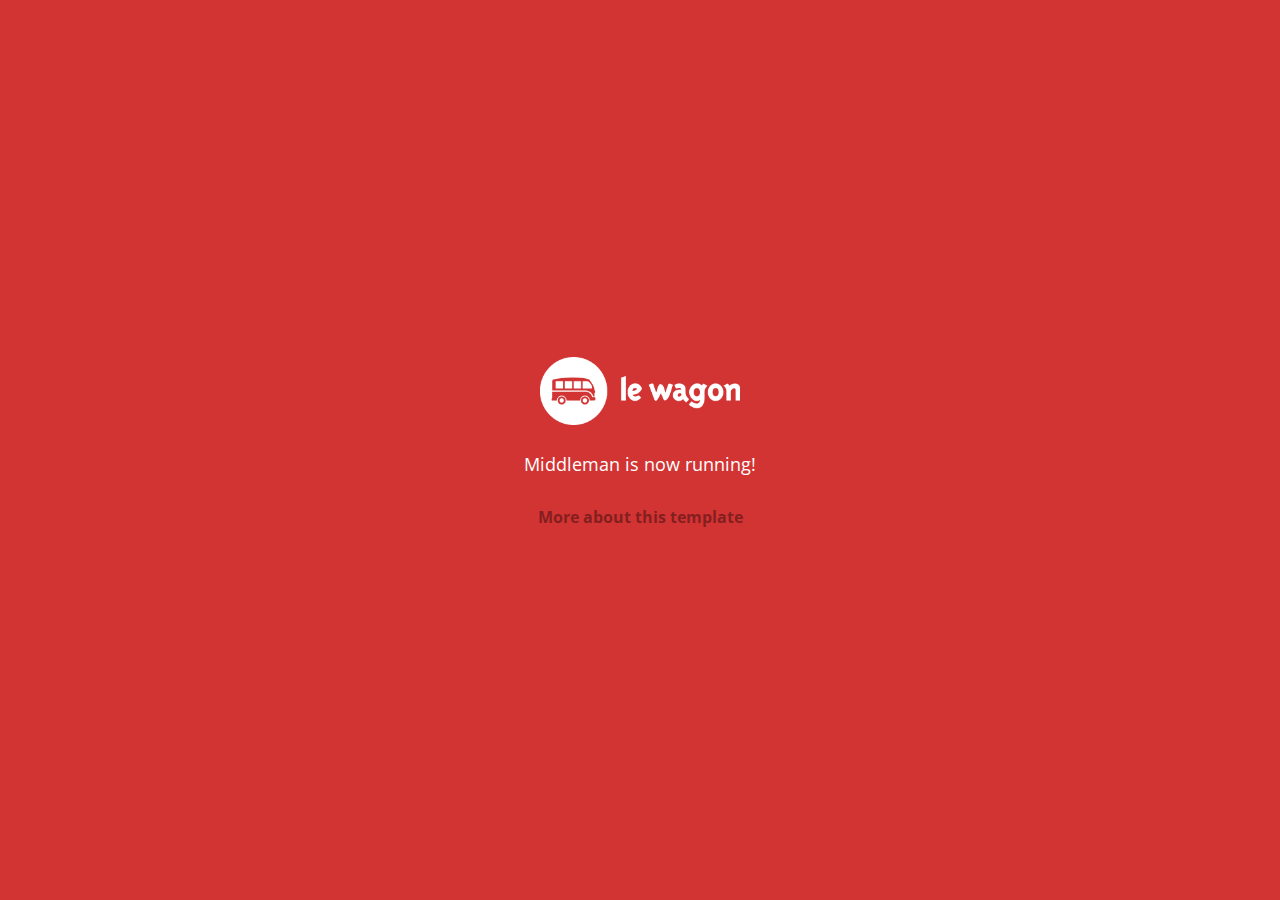
==== index.html @ 2c4ac006 "Automated commit at 2018-02-19 09:35:45 UTC by middleman-deploy 2.0.0-alpha" ====
<!doctype html>
<html>
  <head>
    <meta charset="utf-8">
    <meta http-equiv="x-ua-compatible" content="ie=edge">
    <meta name="viewport"
          content="width=device-width, initial-scale=1, shrink-to-fit=no">
    <!-- Use the title from a page's frontmatter if it has one -->
    <title>Le Wagon - Middleman</title>
    <link href="stylesheets/application-3c48b980.css" rel="stylesheet" />
    <script src="javascripts/application-93de88c9.js"></script>
    <link href="images/favicon-f15af148.png" rel="icon" type="image/png" />
  </head>
  <body>
    <div id="home">
  <div class="home-content">
    <img src="images/logo-acc9c0ec.png" width="200" alt="Logo" />
    <p>
      Middleman is now running!
    </p>
    <p class="about">
      <a href="about.html">More about this template</a>
    </p>
  </div>
</div>

  </body>
</html>
---- stylesheets/application-3c48b980.css ----
@import url("https://fonts.googleapis.com/css?family=Open+Sans:400,300,700|Raleway:400,100,300,700,500");/*!
 * Bootstrap v3.3.7 (http://getbootstrap.com)
 * Copyright 2011-2016 Twitter, Inc.
 * Licensed under MIT (https://github.com/twbs/bootstrap/blob/master/LICENSE)
 *//*! normalize.css v3.0.3 | MIT License | github.com/necolas/normalize.css */html{font-family:sans-serif;-ms-text-size-adjust:100%;-webkit-text-size-adjust:100%}body{margin:0}article,aside,details,figcaption,figure,footer,header,hgroup,main,menu,nav,section,summary{display:block}audio,canvas,progress,video{display:inline-block;vertical-align:baseline}audio:not([controls]){display:none;height:0}[hidden],template{display:none}a{background-color:transparent}a:active,a:hover{outline:0}abbr[title]{border-bottom:1px dotted}b,strong{font-weight:bold}dfn{font-style:italic}h1{font-size:2em;margin:0.67em 0}mark{background:#ff0;color:#000}small{font-size:80%}sub,sup{font-size:75%;line-height:0;position:relative;vertical-align:baseline}sup{top:-0.5em}sub{bottom:-0.25em}img{border:0}svg:not(:root){overflow:hidden}figure{margin:1em 40px}hr{-webkit-box-sizing:content-box;box-sizing:content-box;height:0}pre{overflow:auto}code,kbd,pre,samp{font-family:monospace, monospace;font-size:1em}button,input,optgroup,select,textarea{color:inherit;font:inherit;margin:0}button{overflow:visible}button,select{text-transform:none}button,html input[type="button"],input[type="reset"],input[type="submit"]{-webkit-appearance:button;cursor:pointer}button[disabled],html input[disabled]{cursor:default}button::-moz-focus-inner,input::-moz-focus-inner{border:0;padding:0}input{line-height:normal}input[type="checkbox"],input[type="radio"]{-webkit-box-sizing:border-box;box-sizing:border-box;padding:0}input[type="number"]::-webkit-inner-spin-button,input[type="number"]::-webkit-outer-spin-button{height:auto}input[type="search"]{-webkit-appearance:textfield;-webkit-box-sizing:content-box;box-sizing:content-box}input[type="search"]::-webkit-search-cancel-button,input[type="search"]::-webkit-search-decoration{-webkit-appearance:none}fieldset{border:1px solid #c0c0c0;margin:0 2px;padding:0.35em 0.625em 0.75em}legend{border:0;padding:0}textarea{overflow:auto}optgroup{font-weight:bold}table{border-collapse:collapse;border-spacing:0}td,th{padding:0}/*! Source: https://github.com/h5bp/html5-boilerplate/blob/master/src/css/main.css */@media print{*,*:before,*:after{background:transparent !important;color:#000 !important;-webkit-box-shadow:none !important;box-shadow:none !important;text-shadow:none !important}a,a:visited{text-decoration:underline}a[href]:after{content:" (" attr(href) ")"}abbr[title]:after{content:" (" attr(title) ")"}a[href^="#"]:after,a[href^="javascript:"]:after{content:""}pre,blockquote{border:1px solid #999;page-break-inside:avoid}thead{display:table-header-group}tr,img{page-break-inside:avoid}img{max-width:100% !important}p,h2,h3{orphans:3;widows:3}h2,h3{page-break-after:avoid}.navbar{display:none}.btn>.caret,.dropup>.btn>.caret{border-top-color:#000 !important}.label{border:1px solid #000}.table{border-collapse:collapse !important}.table td,.table th{background-color:#fff !important}.table-bordered th,.table-bordered td{border:1px solid #ddd !important}}@font-face{font-family:'Glyphicons Halflings';src:url("../assets/bootstrap/glyphicons-halflings-regular-86b6f62b.eot");src:url("../assets/bootstrap/glyphicons-halflings-regular-86b6f62b.eot?#iefix") format("embedded-opentype"),url("../assets/bootstrap/glyphicons-halflings-regular-ca35b697.woff2") format("woff2"),url("../assets/bootstrap/glyphicons-halflings-regular-278e49a8.woff") format("woff"),url("../assets/bootstrap/glyphicons-halflings-regular-44bc1850.ttf") format("truetype"),url("../assets/bootstrap/glyphicons-halflings-regular-de51a849.svg#glyphicons_halflingsregular") format("svg")}.glyphicon{position:relative;top:1px;display:inline-block;font-family:'Glyphicons Halflings';font-style:normal;font-weight:normal;line-height:1;-webkit-font-smoothing:antialiased;-moz-osx-font-smoothing:grayscale}.glyphicon-asterisk:before{content:"\002a"}.glyphicon-plus:before{content:"\002b"}.glyphicon-euro:before,.glyphicon-eur:before{content:"\20ac"}.glyphicon-minus:before{content:"\2212"}.glyphicon-cloud:before{content:"\2601"}.glyphicon-envelope:before{content:"\2709"}.glyphicon-pencil:before{content:"\270f"}.glyphicon-glass:before{content:"\e001"}.glyphicon-music:before{content:"\e002"}.glyphicon-search:before{content:"\e003"}.glyphicon-heart:before{content:"\e005"}.glyphicon-star:before{content:"\e006"}.glyphicon-star-empty:before{content:"\e007"}.glyphicon-user:before{content:"\e008"}.glyphicon-film:before{content:"\e009"}.glyphicon-th-large:before{content:"\e010"}.glyphicon-th:before{content:"\e011"}.glyphicon-th-list:before{content:"\e012"}.glyphicon-ok:before{content:"\e013"}.glyphicon-remove:before{content:"\e014"}.glyphicon-zoom-in:before{content:"\e015"}.glyphicon-zoom-out:before{content:"\e016"}.glyphicon-off:before{content:"\e017"}.glyphicon-signal:before{content:"\e018"}.glyphicon-cog:before{content:"\e019"}.glyphicon-trash:before{content:"\e020"}.glyphicon-home:before{content:"\e021"}.glyphicon-file:before{content:"\e022"}.glyphicon-time:before{content:"\e023"}.glyphicon-road:before{content:"\e024"}.glyphicon-download-alt:before{content:"\e025"}.glyphicon-download:before{content:"\e026"}.glyphicon-upload:before{content:"\e027"}.glyphicon-inbox:before{content:"\e028"}.glyphicon-play-circle:before{content:"\e029"}.glyphicon-repeat:before{content:"\e030"}.glyphicon-refresh:before{content:"\e031"}.glyphicon-list-alt:before{content:"\e032"}.glyphicon-lock:before{content:"\e033"}.glyphicon-flag:before{content:"\e034"}.glyphicon-headphones:before{content:"\e035"}.glyphicon-volume-off:before{content:"\e036"}.glyphicon-volume-down:before{content:"\e037"}.glyphicon-volume-up:before{content:"\e038"}.glyphicon-qrcode:before{content:"\e039"}.glyphicon-barcode:before{content:"\e040"}.glyphicon-tag:before{content:"\e041"}.glyphicon-tags:before{content:"\e042"}.glyphicon-book:before{content:"\e043"}.glyphicon-bookmark:before{content:"\e044"}.glyphicon-print:before{content:"\e045"}.glyphicon-camera:before{content:"\e046"}.glyphicon-font:before{content:"\e047"}.glyphicon-bold:before{content:"\e048"}.glyphicon-italic:before{content:"\e049"}.glyphicon-text-height:before{content:"\e050"}.glyphicon-text-width:before{content:"\e051"}.glyphicon-align-left:before{content:"\e052"}.glyphicon-align-center:before{content:"\e053"}.glyphicon-align-right:before{content:"\e054"}.glyphicon-align-justify:before{content:"\e055"}.glyphicon-list:before{content:"\e056"}.glyphicon-indent-left:before{content:"\e057"}.glyphicon-indent-right:before{content:"\e058"}.glyphicon-facetime-video:before{content:"\e059"}.glyphicon-picture:before{content:"\e060"}.glyphicon-map-marker:before{content:"\e062"}.glyphicon-adjust:before{content:"\e063"}.glyphicon-tint:before{content:"\e064"}.glyphicon-edit:before{content:"\e065"}.glyphicon-share:before{content:"\e066"}.glyphicon-check:before{content:"\e067"}.glyphicon-move:before{content:"\e068"}.glyphicon-step-backward:before{content:"\e069"}.glyphicon-fast-backward:before{content:"\e070"}.glyphicon-backward:before{content:"\e071"}.glyphicon-play:before{content:"\e072"}.glyphicon-pause:before{content:"\e073"}.glyphicon-stop:before{content:"\e074"}.glyphicon-forward:before{content:"\e075"}.glyphicon-fast-forward:before{content:"\e076"}.glyphicon-step-forward:before{content:"\e077"}.glyphicon-eject:before{content:"\e078"}.glyphicon-chevron-left:before{content:"\e079"}.glyphicon-chevron-right:before{content:"\e080"}.glyphicon-plus-sign:before{content:"\e081"}.glyphicon-minus-sign:before{content:"\e082"}.glyphicon-remove-sign:before{content:"\e083"}.glyphicon-ok-sign:before{content:"\e084"}.glyphicon-question-sign:before{content:"\e085"}.glyphicon-info-sign:before{content:"\e086"}.glyphicon-screenshot:before{content:"\e087"}.glyphicon-remove-circle:before{content:"\e088"}.glyphicon-ok-circle:before{content:"\e089"}.glyphicon-ban-circle:before{content:"\e090"}.glyphicon-arrow-left:before{content:"\e091"}.glyphicon-arrow-right:before{content:"\e092"}.glyphicon-arrow-up:before{content:"\e093"}.glyphicon-arrow-down:before{content:"\e094"}.glyphicon-share-alt:before{content:"\e095"}.glyphicon-resize-full:before{content:"\e096"}.glyphicon-resize-small:before{content:"\e097"}.glyphicon-exclamation-sign:before{content:"\e101"}.glyphicon-gift:before{content:"\e102"}.glyphicon-leaf:before{content:"\e103"}.glyphicon-fire:before{content:"\e104"}.glyphicon-eye-open:before{content:"\e105"}.glyphicon-eye-close:before{content:"\e106"}.glyphicon-warning-sign:before{content:"\e107"}.glyphicon-plane:before{content:"\e108"}.glyphicon-calendar:before{content:"\e109"}.glyphicon-random:before{content:"\e110"}.glyphicon-comment:before{content:"\e111"}.glyphicon-magnet:before{content:"\e112"}.glyphicon-chevron-up:before{content:"\e113"}.glyphicon-chevron-down:before{content:"\e114"}.glyphicon-retweet:before{content:"\e115"}.glyphicon-shopping-cart:before{content:"\e116"}.glyphicon-folder-close:before{content:"\e117"}.glyphicon-folder-open:before{content:"\e118"}.glyphicon-resize-vertical:before{content:"\e119"}.glyphicon-resize-horizontal:before{content:"\e120"}.glyphicon-hdd:before{content:"\e121"}.glyphicon-bullhorn:before{content:"\e122"}.glyphicon-bell:before{content:"\e123"}.glyphicon-certificate:before{content:"\e124"}.glyphicon-thumbs-up:before{content:"\e125"}.glyphicon-thumbs-down:before{content:"\e126"}.glyphicon-hand-right:before{content:"\e127"}.glyphicon-hand-left:before{content:"\e128"}.glyphicon-hand-up:before{content:"\e129"}.glyphicon-hand-down:before{content:"\e130"}.glyphicon-circle-arrow-right:before{content:"\e131"}.glyphicon-circle-arrow-left:before{content:"\e132"}.glyphicon-circle-arrow-up:before{content:"\e133"}.glyphicon-circle-arrow-down:before{content:"\e134"}.glyphicon-globe:before{content:"\e135"}.glyphicon-wrench:before{content:"\e136"}.glyphicon-tasks:before{content:"\e137"}.glyphicon-filter:before{content:"\e138"}.glyphicon-briefcase:before{content:"\e139"}.glyphicon-fullscreen:before{content:"\e140"}.glyphicon-dashboard:before{content:"\e141"}.glyphicon-paperclip:before{content:"\e142"}.glyphicon-heart-empty:before{content:"\e143"}.glyphicon-link:before{content:"\e144"}.glyphicon-phone:before{content:"\e145"}.glyphicon-pushpin:before{content:"\e146"}.glyphicon-usd:before{content:"\e148"}.glyphicon-gbp:before{content:"\e149"}.glyphicon-sort:before{content:"\e150"}.glyphicon-sort-by-alphabet:before{content:"\e151"}.glyphicon-sort-by-alphabet-alt:before{content:"\e152"}.glyphicon-sort-by-order:before{content:"\e153"}.glyphicon-sort-by-order-alt:before{content:"\e154"}.glyphicon-sort-by-attributes:before{content:"\e155"}.glyphicon-sort-by-attributes-alt:before{content:"\e156"}.glyphicon-unchecked:before{content:"\e157"}.glyphicon-expand:before{content:"\e158"}.glyphicon-collapse-down:before{content:"\e159"}.glyphicon-collapse-up:before{content:"\e160"}.glyphicon-log-in:before{content:"\e161"}.glyphicon-flash:before{content:"\e162"}.glyphicon-log-out:before{content:"\e163"}.glyphicon-new-window:before{content:"\e164"}.glyphicon-record:before{content:"\e165"}.glyphicon-save:before{content:"\e166"}.glyphicon-open:before{content:"\e167"}.glyphicon-saved:before{content:"\e168"}.glyphicon-import:before{content:"\e169"}.glyphicon-export:before{content:"\e170"}.glyphicon-send:before{content:"\e171"}.glyphicon-floppy-disk:before{content:"\e172"}.glyphicon-floppy-saved:before{content:"\e173"}.glyphicon-floppy-remove:before{content:"\e174"}.glyphicon-floppy-save:before{content:"\e175"}.glyphicon-floppy-open:before{content:"\e176"}.glyphicon-credit-card:before{content:"\e177"}.glyphicon-transfer:before{content:"\e178"}.glyphicon-cutlery:before{content:"\e179"}.glyphicon-header:before{content:"\e180"}.glyphicon-compressed:before{content:"\e181"}.glyphicon-earphone:before{content:"\e182"}.glyphicon-phone-alt:before{content:"\e183"}.glyphicon-tower:before{content:"\e184"}.glyphicon-stats:before{content:"\e185"}.glyphicon-sd-video:before{content:"\e186"}.glyphicon-hd-video:before{content:"\e187"}.glyphicon-subtitles:before{content:"\e188"}.glyphicon-sound-stereo:before{content:"\e189"}.glyphicon-sound-dolby:before{content:"\e190"}.glyphicon-sound-5-1:before{content:"\e191"}.glyphicon-sound-6-1:before{content:"\e192"}.glyphicon-sound-7-1:before{content:"\e193"}.glyphicon-copyright-mark:before{content:"\e194"}.glyphicon-registration-mark:before{content:"\e195"}.glyphicon-cloud-download:before{content:"\e197"}.glyphicon-cloud-upload:before{content:"\e198"}.glyphicon-tree-conifer:before{content:"\e199"}.glyphicon-tree-deciduous:before{content:"\e200"}.glyphicon-cd:before{content:"\e201"}.glyphicon-save-file:before{content:"\e202"}.glyphicon-open-file:before{content:"\e203"}.glyphicon-level-up:before{content:"\e204"}.glyphicon-copy:before{content:"\e205"}.glyphicon-paste:before{content:"\e206"}.glyphicon-alert:before{content:"\e209"}.glyphicon-equalizer:before{content:"\e210"}.glyphicon-king:before{content:"\e211"}.glyphicon-queen:before{content:"\e212"}.glyphicon-pawn:before{content:"\e213"}.glyphicon-bishop:before{content:"\e214"}.glyphicon-knight:before{content:"\e215"}.glyphicon-baby-formula:before{content:"\e216"}.glyphicon-tent:before{content:"\26fa"}.glyphicon-blackboard:before{content:"\e218"}.glyphicon-bed:before{content:"\e219"}.glyphicon-apple:before{content:"\f8ff"}.glyphicon-erase:before{content:"\e221"}.glyphicon-hourglass:before{content:"\231b"}.glyphicon-lamp:before{content:"\e223"}.glyphicon-duplicate:before{content:"\e224"}.glyphicon-piggy-bank:before{content:"\e225"}.glyphicon-scissors:before{content:"\e226"}.glyphicon-bitcoin:before{content:"\e227"}.glyphicon-btc:before{content:"\e227"}.glyphicon-xbt:before{content:"\e227"}.glyphicon-yen:before{content:"\00a5"}.glyphicon-jpy:before{content:"\00a5"}.glyphicon-ruble:before{content:"\20bd"}.glyphicon-rub:before{content:"\20bd"}.glyphicon-scale:before{content:"\e230"}.glyphicon-ice-lolly:before{content:"\e231"}.glyphicon-ice-lolly-tasted:before{content:"\e232"}.glyphicon-education:before{content:"\e233"}.glyphicon-option-horizontal:before{content:"\e234"}.glyphicon-option-vertical:before{content:"\e235"}.glyphicon-menu-hamburger:before{content:"\e236"}.glyphicon-modal-window:before{content:"\e237"}.glyphicon-oil:before{content:"\e238"}.glyphicon-grain:before{content:"\e239"}.glyphicon-sunglasses:before{content:"\e240"}.glyphicon-text-size:before{content:"\e241"}.glyphicon-text-color:before{content:"\e242"}.glyphicon-text-background:before{content:"\e243"}.glyphicon-object-align-top:before{content:"\e244"}.glyphicon-object-align-bottom:before{content:"\e245"}.glyphicon-object-align-horizontal:before{content:"\e246"}.glyphicon-object-align-left:before{content:"\e247"}.glyphicon-object-align-vertical:before{content:"\e248"}.glyphicon-object-align-right:before{content:"\e249"}.glyphicon-triangle-right:before{content:"\e250"}.glyphicon-triangle-left:before{content:"\e251"}.glyphicon-triangle-bottom:before{content:"\e252"}.glyphicon-triangle-top:before{content:"\e253"}.glyphicon-console:before{content:"\e254"}.glyphicon-superscript:before{content:"\e255"}.glyphicon-subscript:before{content:"\e256"}.glyphicon-menu-left:before{content:"\e257"}.glyphicon-menu-right:before{content:"\e258"}.glyphicon-menu-down:before{content:"\e259"}.glyphicon-menu-up:before{content:"\e260"}*{-webkit-box-sizing:border-box;box-sizing:border-box}*:before,*:after{-webkit-box-sizing:border-box;box-sizing:border-box}html{font-size:10px;-webkit-tap-highlight-color:transparent}body{font-family:"Open Sans", "Helvetica", "sans-serif";font-size:18px;line-height:1.42857143;color:#333333;background-color:#F4F4F4}input,button,select,textarea{font-family:inherit;font-size:inherit;line-height:inherit}a{color:#469AE0;text-decoration:none}a:hover,a:focus{color:#1f74ba;text-decoration:underline}a:focus{outline:5px auto -webkit-focus-ring-color;outline-offset:-2px}figure{margin:0}img{vertical-align:middle}.img-responsive{display:block;max-width:100%;height:auto}.img-rounded{border-radius:2px}.img-thumbnail{padding:4px;line-height:1.42857143;background-color:#F4F4F4;border:1px solid #ddd;border-radius:2px;-webkit-transition:all 0.2s ease-in-out;transition:all 0.2s ease-in-out;display:inline-block;max-width:100%;height:auto}.img-circle{border-radius:50%}hr{margin-top:25px;margin-bottom:25px;border:0;border-top:1px solid #eeeeee}.sr-only{position:absolute;width:1px;height:1px;margin:-1px;padding:0;overflow:hidden;clip:rect(0, 0, 0, 0);border:0}.sr-only-focusable:active,.sr-only-focusable:focus{position:static;width:auto;height:auto;margin:0;overflow:visible;clip:auto}[role="button"]{cursor:pointer}h1,h2,h3,h4,h5,h6,.h1,.h2,.h3,.h4,.h5,.h6{font-family:"Raleway", "Helvetica", "sans-serif";font-weight:500;line-height:1.1;color:inherit}h1 small,h1 .small,h2 small,h2 .small,h3 small,h3 .small,h4 small,h4 .small,h5 small,h5 .small,h6 small,h6 .small,.h1 small,.h1 .small,.h2 small,.h2 .small,.h3 small,.h3 .small,.h4 small,.h4 .small,.h5 small,.h5 .small,.h6 small,.h6 .small{font-weight:normal;line-height:1;color:#777777}h1,.h1,h2,.h2,h3,.h3{margin-top:25px;margin-bottom:12.5px}h1 small,h1 .small,.h1 small,.h1 .small,h2 small,h2 .small,.h2 small,.h2 .small,h3 small,h3 .small,.h3 small,.h3 .small{font-size:65%}h4,.h4,h5,.h5,h6,.h6{margin-top:12.5px;margin-bottom:12.5px}h4 small,h4 .small,.h4 small,.h4 .small,h5 small,h5 .small,.h5 small,.h5 .small,h6 small,h6 .small,.h6 small,.h6 .small{font-size:75%}h1,.h1{font-size:46px}h2,.h2{font-size:38px}h3,.h3{font-size:31px}h4,.h4{font-size:23px}h5,.h5{font-size:18px}h6,.h6{font-size:16px}p{margin:0 0 12.5px}.lead{margin-bottom:25px;font-size:20px;font-weight:300;line-height:1.4}@media (min-width: 768px){.lead{font-size:27px}}small,.small{font-size:88%}mark,.mark{background-color:#fcf8e3;padding:.2em}.text-left{text-align:left}.text-right{text-align:right}.text-center{text-align:center}.text-justify{text-align:justify}.text-nowrap{white-space:nowrap}.text-lowercase{text-transform:lowercase}.text-uppercase,.initialism{text-transform:uppercase}.text-capitalize{text-transform:capitalize}.text-muted{color:#777777}.text-primary{color:#469AE0}a.text-primary:hover,a.text-primary:focus{color:#2381d0}.text-success{color:#3c763d}a.text-success:hover,a.text-success:focus{color:#2b542c}.text-info{color:#31708f}a.text-info:hover,a.text-info:focus{color:#245269}.text-warning{color:#8a6d3b}a.text-warning:hover,a.text-warning:focus{color:#66512c}.text-danger{color:#a94442}a.text-danger:hover,a.text-danger:focus{color:#843534}.bg-primary{color:#fff}.bg-primary{background-color:#469AE0}a.bg-primary:hover,a.bg-primary:focus{background-color:#2381d0}.bg-success{background-color:#dff0d8}a.bg-success:hover,a.bg-success:focus{background-color:#c1e2b3}.bg-info{background-color:#d9edf7}a.bg-info:hover,a.bg-info:focus{background-color:#afd9ee}.bg-warning{background-color:#fcf8e3}a.bg-warning:hover,a.bg-warning:focus{background-color:#f7ecb5}.bg-danger{background-color:#f2dede}a.bg-danger:hover,a.bg-danger:focus{background-color:#e4b9b9}.page-header{padding-bottom:11.5px;margin:50px 0 25px;border-bottom:1px solid #eeeeee}ul,ol{margin-top:0;margin-bottom:12.5px}ul ul,ul ol,ol ul,ol ol{margin-bottom:0}.list-unstyled{padding-left:0;list-style:none}.list-inline{padding-left:0;list-style:none;margin-left:-5px}.list-inline>li{display:inline-block;padding-left:5px;padding-right:5px}dl{margin-top:0;margin-bottom:25px}dt,dd{line-height:1.42857143}dt{font-weight:bold}dd{margin-left:0}.dl-horizontal dd:before,.dl-horizontal dd:after{content:" ";display:table}.dl-horizontal dd:after{clear:both}@media (min-width: 768px){.dl-horizontal dt{float:left;width:160px;clear:left;text-align:right;overflow:hidden;text-overflow:ellipsis;white-space:nowrap}.dl-horizontal dd{margin-left:180px}}abbr[title],abbr[data-original-title]{cursor:help;border-bottom:1px dotted #777777}.initialism{font-size:90%}blockquote{padding:12.5px 25px;margin:0 0 25px;font-size:22.5px;border-left:5px solid #eeeeee}blockquote p:last-child,blockquote ul:last-child,blockquote ol:last-child{margin-bottom:0}blockquote footer,blockquote small,blockquote .small{display:block;font-size:80%;line-height:1.42857143;color:#777777}blockquote footer:before,blockquote small:before,blockquote .small:before{content:'\2014 \00A0'}.blockquote-reverse,blockquote.pull-right{padding-right:15px;padding-left:0;border-right:5px solid #eeeeee;border-left:0;text-align:right}.blockquote-reverse footer:before,.blockquote-reverse small:before,.blockquote-reverse .small:before,blockquote.pull-right footer:before,blockquote.pull-right small:before,blockquote.pull-right .small:before{content:''}.blockquote-reverse footer:after,.blockquote-reverse small:after,.blockquote-reverse .small:after,blockquote.pull-right footer:after,blockquote.pull-right small:after,blockquote.pull-right .small:after{content:'\00A0 \2014'}address{margin-bottom:25px;font-style:normal;line-height:1.42857143}code,kbd,pre,samp{font-family:Menlo, Monaco, Consolas, "Courier New", monospace}code{padding:2px 4px;font-size:90%;color:#c7254e;background-color:#f9f2f4;border-radius:2px}kbd{padding:2px 4px;font-size:90%;color:#fff;background-color:#333;border-radius:2px;-webkit-box-shadow:inset 0 -1px 0 rgba(0,0,0,0.25);box-shadow:inset 0 -1px 0 rgba(0,0,0,0.25)}kbd kbd{padding:0;font-size:100%;font-weight:bold;-webkit-box-shadow:none;box-shadow:none}pre{display:block;padding:12px;margin:0 0 12.5px;font-size:17px;line-height:1.42857143;word-break:break-all;word-wrap:break-word;color:#333333;background-color:#f5f5f5;border:1px solid #ccc;border-radius:2px}pre code{padding:0;font-size:inherit;color:inherit;white-space:pre-wrap;background-color:transparent;border-radius:0}.pre-scrollable{max-height:340px;overflow-y:scroll}.container{margin-right:auto;margin-left:auto;padding-left:15px;padding-right:15px}.container:before,.container:after{content:" ";display:table}.container:after{clear:both}@media (min-width: 768px){.container{width:750px}}@media (min-width: 992px){.container{width:970px}}@media (min-width: 1200px){.container{width:1170px}}.container-fluid{margin-right:auto;margin-left:auto;padding-left:15px;padding-right:15px}.container-fluid:before,.container-fluid:after{content:" ";display:table}.container-fluid:after{clear:both}.row{margin-left:-15px;margin-right:-15px}.row:before,.row:after{content:" ";display:table}.row:after{clear:both}.col-xs-1,.col-sm-1,.col-md-1,.col-lg-1,.col-xs-2,.col-sm-2,.col-md-2,.col-lg-2,.col-xs-3,.col-sm-3,.col-md-3,.col-lg-3,.col-xs-4,.col-sm-4,.col-md-4,.col-lg-4,.col-xs-5,.col-sm-5,.col-md-5,.col-lg-5,.col-xs-6,.col-sm-6,.col-md-6,.col-lg-6,.col-xs-7,.col-sm-7,.col-md-7,.col-lg-7,.col-xs-8,.col-sm-8,.col-md-8,.col-lg-8,.col-xs-9,.col-sm-9,.col-md-9,.col-lg-9,.col-xs-10,.col-sm-10,.col-md-10,.col-lg-10,.col-xs-11,.col-sm-11,.col-md-11,.col-lg-11,.col-xs-12,.col-sm-12,.col-md-12,.col-lg-12{position:relative;min-height:1px;padding-left:15px;padding-right:15px}.col-xs-1,.col-xs-2,.col-xs-3,.col-xs-4,.col-xs-5,.col-xs-6,.col-xs-7,.col-xs-8,.col-xs-9,.col-xs-10,.col-xs-11,.col-xs-12{float:left}.col-xs-1{width:8.33333333%}.col-xs-2{width:16.66666667%}.col-xs-3{width:25%}.col-xs-4{width:33.33333333%}.col-xs-5{width:41.66666667%}.col-xs-6{width:50%}.col-xs-7{width:58.33333333%}.col-xs-8{width:66.66666667%}.col-xs-9{width:75%}.col-xs-10{width:83.33333333%}.col-xs-11{width:91.66666667%}.col-xs-12{width:100%}.col-xs-pull-0{right:auto}.col-xs-pull-1{right:8.33333333%}.col-xs-pull-2{right:16.66666667%}.col-xs-pull-3{right:25%}.col-xs-pull-4{right:33.33333333%}.col-xs-pull-5{right:41.66666667%}.col-xs-pull-6{right:50%}.col-xs-pull-7{right:58.33333333%}.col-xs-pull-8{right:66.66666667%}.col-xs-pull-9{right:75%}.col-xs-pull-10{right:83.33333333%}.col-xs-pull-11{right:91.66666667%}.col-xs-pull-12{right:100%}.col-xs-push-0{left:auto}.col-xs-push-1{left:8.33333333%}.col-xs-push-2{left:16.66666667%}.col-xs-push-3{left:25%}.col-xs-push-4{left:33.33333333%}.col-xs-push-5{left:41.66666667%}.col-xs-push-6{left:50%}.col-xs-push-7{left:58.33333333%}.col-xs-push-8{left:66.66666667%}.col-xs-push-9{left:75%}.col-xs-push-10{left:83.33333333%}.col-xs-push-11{left:91.66666667%}.col-xs-push-12{left:100%}.col-xs-offset-0{margin-left:0%}.col-xs-offset-1{margin-left:8.33333333%}.col-xs-offset-2{margin-left:16.66666667%}.col-xs-offset-3{margin-left:25%}.col-xs-offset-4{margin-left:33.33333333%}.col-xs-offset-5{margin-left:41.66666667%}.col-xs-offset-6{margin-left:50%}.col-xs-offset-7{margin-left:58.33333333%}.col-xs-offset-8{margin-left:66.66666667%}.col-xs-offset-9{margin-left:75%}.col-xs-offset-10{margin-left:83.33333333%}.col-xs-offset-11{margin-left:91.66666667%}.col-xs-offset-12{margin-left:100%}@media (min-width: 768px){.col-sm-1,.col-sm-2,.col-sm-3,.col-sm-4,.col-sm-5,.col-sm-6,.col-sm-7,.col-sm-8,.col-sm-9,.col-sm-10,.col-sm-11,.col-sm-12{float:left}.col-sm-1{width:8.33333333%}.col-sm-2{width:16.66666667%}.col-sm-3{width:25%}.col-sm-4{width:33.33333333%}.col-sm-5{width:41.66666667%}.col-sm-6{width:50%}.col-sm-7{width:58.33333333%}.col-sm-8{width:66.66666667%}.col-sm-9{width:75%}.col-sm-10{width:83.33333333%}.col-sm-11{width:91.66666667%}.col-sm-12{width:100%}.col-sm-pull-0{right:auto}.col-sm-pull-1{right:8.33333333%}.col-sm-pull-2{right:16.66666667%}.col-sm-pull-3{right:25%}.col-sm-pull-4{right:33.33333333%}.col-sm-pull-5{right:41.66666667%}.col-sm-pull-6{right:50%}.col-sm-pull-7{right:58.33333333%}.col-sm-pull-8{right:66.66666667%}.col-sm-pull-9{right:75%}.col-sm-pull-10{right:83.33333333%}.col-sm-pull-11{right:91.66666667%}.col-sm-pull-12{right:100%}.col-sm-push-0{left:auto}.col-sm-push-1{left:8.33333333%}.col-sm-push-2{left:16.66666667%}.col-sm-push-3{left:25%}.col-sm-push-4{left:33.33333333%}.col-sm-push-5{left:41.66666667%}.col-sm-push-6{left:50%}.col-sm-push-7{left:58.33333333%}.col-sm-push-8{left:66.66666667%}.col-sm-push-9{left:75%}.col-sm-push-10{left:83.33333333%}.col-sm-push-11{left:91.66666667%}.col-sm-push-12{left:100%}.col-sm-offset-0{margin-left:0%}.col-sm-offset-1{margin-left:8.33333333%}.col-sm-offset-2{margin-left:16.66666667%}.col-sm-offset-3{margin-left:25%}.col-sm-offset-4{margin-left:33.33333333%}.col-sm-offset-5{margin-left:41.66666667%}.col-sm-offset-6{margin-left:50%}.col-sm-offset-7{margin-left:58.33333333%}.col-sm-offset-8{margin-left:66.66666667%}.col-sm-offset-9{margin-left:75%}.col-sm-offset-10{margin-left:83.33333333%}.col-sm-offset-11{margin-left:91.66666667%}.col-sm-offset-12{margin-left:100%}}@media (min-width: 992px){.col-md-1,.col-md-2,.col-md-3,.col-md-4,.col-md-5,.col-md-6,.col-md-7,.col-md-8,.col-md-9,.col-md-10,.col-md-11,.col-md-12{float:left}.col-md-1{width:8.33333333%}.col-md-2{width:16.66666667%}.col-md-3{width:25%}.col-md-4{width:33.33333333%}.col-md-5{width:41.66666667%}.col-md-6{width:50%}.col-md-7{width:58.33333333%}.col-md-8{width:66.66666667%}.col-md-9{width:75%}.col-md-10{width:83.33333333%}.col-md-11{width:91.66666667%}.col-md-12{width:100%}.col-md-pull-0{right:auto}.col-md-pull-1{right:8.33333333%}.col-md-pull-2{right:16.66666667%}.col-md-pull-3{right:25%}.col-md-pull-4{right:33.33333333%}.col-md-pull-5{right:41.66666667%}.col-md-pull-6{right:50%}.col-md-pull-7{right:58.33333333%}.col-md-pull-8{right:66.66666667%}.col-md-pull-9{right:75%}.col-md-pull-10{right:83.33333333%}.col-md-pull-11{right:91.66666667%}.col-md-pull-12{right:100%}.col-md-push-0{left:auto}.col-md-push-1{left:8.33333333%}.col-md-push-2{left:16.66666667%}.col-md-push-3{left:25%}.col-md-push-4{left:33.33333333%}.col-md-push-5{left:41.66666667%}.col-md-push-6{left:50%}.col-md-push-7{left:58.33333333%}.col-md-push-8{left:66.66666667%}.col-md-push-9{left:75%}.col-md-push-10{left:83.33333333%}.col-md-push-11{left:91.66666667%}.col-md-push-12{left:100%}.col-md-offset-0{margin-left:0%}.col-md-offset-1{margin-left:8.33333333%}.col-md-offset-2{margin-left:16.66666667%}.col-md-offset-3{margin-left:25%}.col-md-offset-4{margin-left:33.33333333%}.col-md-offset-5{margin-left:41.66666667%}.col-md-offset-6{margin-left:50%}.col-md-offset-7{margin-left:58.33333333%}.col-md-offset-8{margin-left:66.66666667%}.col-md-offset-9{margin-left:75%}.col-md-offset-10{margin-left:83.33333333%}.col-md-offset-11{margin-left:91.66666667%}.col-md-offset-12{margin-left:100%}}@media (min-width: 1200px){.col-lg-1,.col-lg-2,.col-lg-3,.col-lg-4,.col-lg-5,.col-lg-6,.col-lg-7,.col-lg-8,.col-lg-9,.col-lg-10,.col-lg-11,.col-lg-12{float:left}.col-lg-1{width:8.33333333%}.col-lg-2{width:16.66666667%}.col-lg-3{width:25%}.col-lg-4{width:33.33333333%}.col-lg-5{width:41.66666667%}.col-lg-6{width:50%}.col-lg-7{width:58.33333333%}.col-lg-8{width:66.66666667%}.col-lg-9{width:75%}.col-lg-10{width:83.33333333%}.col-lg-11{width:91.66666667%}.col-lg-12{width:100%}.col-lg-pull-0{right:auto}.col-lg-pull-1{right:8.33333333%}.col-lg-pull-2{right:16.66666667%}.col-lg-pull-3{right:25%}.col-lg-pull-4{right:33.33333333%}.col-lg-pull-5{right:41.66666667%}.col-lg-pull-6{right:50%}.col-lg-pull-7{right:58.33333333%}.col-lg-pull-8{right:66.66666667%}.col-lg-pull-9{right:75%}.col-lg-pull-10{right:83.33333333%}.col-lg-pull-11{right:91.66666667%}.col-lg-pull-12{right:100%}.col-lg-push-0{left:auto}.col-lg-push-1{left:8.33333333%}.col-lg-push-2{left:16.66666667%}.col-lg-push-3{left:25%}.col-lg-push-4{left:33.33333333%}.col-lg-push-5{left:41.66666667%}.col-lg-push-6{left:50%}.col-lg-push-7{left:58.33333333%}.col-lg-push-8{left:66.66666667%}.col-lg-push-9{left:75%}.col-lg-push-10{left:83.33333333%}.col-lg-push-11{left:91.66666667%}.col-lg-push-12{left:100%}.col-lg-offset-0{margin-left:0%}.col-lg-offset-1{margin-left:8.33333333%}.col-lg-offset-2{margin-left:16.66666667%}.col-lg-offset-3{margin-left:25%}.col-lg-offset-4{margin-left:33.33333333%}.col-lg-offset-5{margin-left:41.66666667%}.col-lg-offset-6{margin-left:50%}.col-lg-offset-7{margin-left:58.33333333%}.col-lg-offset-8{margin-left:66.66666667%}.col-lg-offset-9{margin-left:75%}.col-lg-offset-10{margin-left:83.33333333%}.col-lg-offset-11{margin-left:91.66666667%}.col-lg-offset-12{margin-left:100%}}table{background-color:transparent}caption{padding-top:8px;padding-bottom:8px;color:#777777;text-align:left}th{text-align:left}.table{width:100%;max-width:100%;margin-bottom:25px}.table>thead>tr>th,.table>thead>tr>td,.table>tbody>tr>th,.table>tbody>tr>td,.table>tfoot>tr>th,.table>tfoot>tr>td{padding:8px;line-height:1.42857143;vertical-align:top;border-top:1px solid #ddd}.table>thead>tr>th{vertical-align:bottom;border-bottom:2px solid #ddd}.table>caption+thead>tr:first-child>th,.table>caption+thead>tr:first-child>td,.table>colgroup+thead>tr:first-child>th,.table>colgroup+thead>tr:first-child>td,.table>thead:first-child>tr:first-child>th,.table>thead:first-child>tr:first-child>td{border-top:0}.table>tbody+tbody{border-top:2px solid #ddd}.table .table{background-color:#F4F4F4}.table-condensed>thead>tr>th,.table-condensed>thead>tr>td,.table-condensed>tbody>tr>th,.table-condensed>tbody>tr>td,.table-condensed>tfoot>tr>th,.table-condensed>tfoot>tr>td{padding:5px}.table-bordered{border:1px solid #ddd}.table-bordered>thead>tr>th,.table-bordered>thead>tr>td,.table-bordered>tbody>tr>th,.table-bordered>tbody>tr>td,.table-bordered>tfoot>tr>th,.table-bordered>tfoot>tr>td{border:1px solid #ddd}.table-bordered>thead>tr>th,.table-bordered>thead>tr>td{border-bottom-width:2px}.table-striped>tbody>tr:nth-of-type(odd){background-color:#f9f9f9}.table-hover>tbody>tr:hover{background-color:#f5f5f5}table col[class*="col-"]{position:static;float:none;display:table-column}table td[class*="col-"],table th[class*="col-"]{position:static;float:none;display:table-cell}.table>thead>tr>td.active,.table>thead>tr>th.active,.table>thead>tr.active>td,.table>thead>tr.active>th,.table>tbody>tr>td.active,.table>tbody>tr>th.active,.table>tbody>tr.active>td,.table>tbody>tr.active>th,.table>tfoot>tr>td.active,.table>tfoot>tr>th.active,.table>tfoot>tr.active>td,.table>tfoot>tr.active>th{background-color:#f5f5f5}.table-hover>tbody>tr>td.active:hover,.table-hover>tbody>tr>th.active:hover,.table-hover>tbody>tr.active:hover>td,.table-hover>tbody>tr:hover>.active,.table-hover>tbody>tr.active:hover>th{background-color:#e8e8e8}.table>thead>tr>td.success,.table>thead>tr>th.success,.table>thead>tr.success>td,.table>thead>tr.success>th,.table>tbody>tr>td.success,.table>tbody>tr>th.success,.table>tbody>tr.success>td,.table>tbody>tr.success>th,.table>tfoot>tr>td.success,.table>tfoot>tr>th.success,.table>tfoot>tr.success>td,.table>tfoot>tr.success>th{background-color:#dff0d8}.table-hover>tbody>tr>td.success:hover,.table-hover>tbody>tr>th.success:hover,.table-hover>tbody>tr.success:hover>td,.table-hover>tbody>tr:hover>.success,.table-hover>tbody>tr.success:hover>th{background-color:#d0e9c6}.table>thead>tr>td.info,.table>thead>tr>th.info,.table>thead>tr.info>td,.table>thead>tr.info>th,.table>tbody>tr>td.info,.table>tbody>tr>th.info,.table>tbody>tr.info>td,.table>tbody>tr.info>th,.table>tfoot>tr>td.info,.table>tfoot>tr>th.info,.table>tfoot>tr.info>td,.table>tfoot>tr.info>th{background-color:#d9edf7}.table-hover>tbody>tr>td.info:hover,.table-hover>tbody>tr>th.info:hover,.table-hover>tbody>tr.info:hover>td,.table-hover>tbody>tr:hover>.info,.table-hover>tbody>tr.info:hover>th{background-color:#c4e3f3}.table>thead>tr>td.warning,.table>thead>tr>th.warning,.table>thead>tr.warning>td,.table>thead>tr.warning>th,.table>tbody>tr>td.warning,.table>tbody>tr>th.warning,.table>tbody>tr.warning>td,.table>tbody>tr.warning>th,.table>tfoot>tr>td.warning,.table>tfoot>tr>th.warning,.table>tfoot>tr.warning>td,.table>tfoot>tr.warning>th{background-color:#fcf8e3}.table-hover>tbody>tr>td.warning:hover,.table-hover>tbody>tr>th.warning:hover,.table-hover>tbody>tr.warning:hover>td,.table-hover>tbody>tr:hover>.warning,.table-hover>tbody>tr.warning:hover>th{background-color:#faf2cc}.table>thead>tr>td.danger,.table>thead>tr>th.danger,.table>thead>tr.danger>td,.table>thead>tr.danger>th,.table>tbody>tr>td.danger,.table>tbody>tr>th.danger,.table>tbody>tr.danger>td,.table>tbody>tr.danger>th,.table>tfoot>tr>td.danger,.table>tfoot>tr>th.danger,.table>tfoot>tr.danger>td,.table>tfoot>tr.danger>th{background-color:#f2dede}.table-hover>tbody>tr>td.danger:hover,.table-hover>tbody>tr>th.danger:hover,.table-hover>tbody>tr.danger:hover>td,.table-hover>tbody>tr:hover>.danger,.table-hover>tbody>tr.danger:hover>th{background-color:#ebcccc}.table-responsive{overflow-x:auto;min-height:0.01%}@media screen and (max-width: 767px){.table-responsive{width:100%;margin-bottom:18.75px;overflow-y:hidden;-ms-overflow-style:-ms-autohiding-scrollbar;border:1px solid #ddd}.table-responsive>.table{margin-bottom:0}.table-responsive>.table>thead>tr>th,.table-responsive>.table>thead>tr>td,.table-responsive>.table>tbody>tr>th,.table-responsive>.table>tbody>tr>td,.table-responsive>.table>tfoot>tr>th,.table-responsive>.table>tfoot>tr>td{white-space:nowrap}.table-responsive>.table-bordered{border:0}.table-responsive>.table-bordered>thead>tr>th:first-child,.table-responsive>.table-bordered>thead>tr>td:first-child,.table-responsive>.table-bordered>tbody>tr>th:first-child,.table-responsive>.table-bordered>tbody>tr>td:first-child,.table-responsive>.table-bordered>tfoot>tr>th:first-child,.table-responsive>.table-bordered>tfoot>tr>td:first-child{border-left:0}.table-responsive>.table-bordered>thead>tr>th:last-child,.table-responsive>.table-bordered>thead>tr>td:last-child,.table-responsive>.table-bordered>tbody>tr>th:last-child,.table-responsive>.table-bordered>tbody>tr>td:last-child,.table-responsive>.table-bordered>tfoot>tr>th:last-child,.table-responsive>.table-bordered>tfoot>tr>td:last-child{border-right:0}.table-responsive>.table-bordered>tbody>tr:last-child>th,.table-responsive>.table-bordered>tbody>tr:last-child>td,.table-responsive>.table-bordered>tfoot>tr:last-child>th,.table-responsive>.table-bordered>tfoot>tr:last-child>td{border-bottom:0}}fieldset{padding:0;margin:0;border:0;min-width:0}legend{display:block;width:100%;padding:0;margin-bottom:25px;font-size:27px;line-height:inherit;color:#333333;border:0;border-bottom:1px solid #e5e5e5}label{display:inline-block;max-width:100%;margin-bottom:5px;font-weight:bold}input[type="search"]{-webkit-box-sizing:border-box;box-sizing:border-box}input[type="radio"],input[type="checkbox"]{margin:4px 0 0;margin-top:1px \9;line-height:normal}input[type="file"]{display:block}input[type="range"]{display:block;width:100%}select[multiple],select[size]{height:auto}input[type="file"]:focus,input[type="radio"]:focus,input[type="checkbox"]:focus{outline:5px auto -webkit-focus-ring-color;outline-offset:-2px}output{display:block;padding-top:7px;font-size:18px;line-height:1.42857143;color:#000000}.form-control{display:block;width:100%;height:39px;padding:6px 12px;font-size:18px;line-height:1.42857143;color:#000000;background-color:#fff;background-image:none;border:1px solid #ccc;border-radius:2px;-webkit-box-shadow:inset 0 1px 1px rgba(0,0,0,0.075);box-shadow:inset 0 1px 1px rgba(0,0,0,0.075);-webkit-transition:border-color ease-in-out 0.15s, box-shadow ease-in-out 0.15s;-webkit-transition:border-color ease-in-out 0.15s, -webkit-box-shadow ease-in-out 0.15s;transition:border-color ease-in-out 0.15s, -webkit-box-shadow ease-in-out 0.15s;transition:border-color ease-in-out 0.15s, box-shadow ease-in-out 0.15s;transition:border-color ease-in-out 0.15s, box-shadow ease-in-out 0.15s, -webkit-box-shadow ease-in-out 0.15s}.form-control:focus{border-color:#66afe9;outline:0;-webkit-box-shadow:inset 0 1px 1px rgba(0,0,0,0.075),0 0 8px rgba(102,175,233,0.6);box-shadow:inset 0 1px 1px rgba(0,0,0,0.075),0 0 8px rgba(102,175,233,0.6)}.form-control::-moz-placeholder{color:#999;opacity:1}.form-control:-ms-input-placeholder{color:#999}.form-control::-webkit-input-placeholder{color:#999}.form-control::-ms-expand{border:0;background-color:transparent}.form-control[disabled],.form-control[readonly],fieldset[disabled] .form-control{background-color:#eeeeee;opacity:1}.form-control[disabled],fieldset[disabled] .form-control{cursor:not-allowed}textarea.form-control{height:auto}input[type="search"]{-webkit-appearance:none}@media screen and (-webkit-min-device-pixel-ratio: 0){input[type="date"].form-control,input[type="time"].form-control,input[type="datetime-local"].form-control,input[type="month"].form-control{line-height:39px}input[type="date"].input-sm,.input-group-sm>input[type="date"].form-control,.input-group-sm>input[type="date"].input-group-addon,.input-group-sm>.input-group-btn>input[type="date"].btn,.input-group-sm input[type="date"],input[type="time"].input-sm,.input-group-sm>input[type="time"].form-control,.input-group-sm>input[type="time"].input-group-addon,.input-group-sm>.input-group-btn>input[type="time"].btn,.input-group-sm input[type="time"],input[type="datetime-local"].input-sm,.input-group-sm>input[type="datetime-local"].form-control,.input-group-sm>input[type="datetime-local"].input-group-addon,.input-group-sm>.input-group-btn>input[type="datetime-local"].btn,.input-group-sm input[type="datetime-local"],input[type="month"].input-sm,.input-group-sm>input[type="month"].form-control,.input-group-sm>input[type="month"].input-group-addon,.input-group-sm>.input-group-btn>input[type="month"].btn,.input-group-sm input[type="month"]{line-height:36px}input[type="date"].input-lg,.input-group-lg>input[type="date"].form-control,.input-group-lg>input[type="date"].input-group-addon,.input-group-lg>.input-group-btn>input[type="date"].btn,.input-group-lg input[type="date"],input[type="time"].input-lg,.input-group-lg>input[type="time"].form-control,.input-group-lg>input[type="time"].input-group-addon,.input-group-lg>.input-group-btn>input[type="time"].btn,.input-group-lg input[type="time"],input[type="datetime-local"].input-lg,.input-group-lg>input[type="datetime-local"].form-control,.input-group-lg>input[type="datetime-local"].input-group-addon,.input-group-lg>.input-group-btn>input[type="datetime-local"].btn,.input-group-lg input[type="datetime-local"],input[type="month"].input-lg,.input-group-lg>input[type="month"].form-control,.input-group-lg>input[type="month"].input-group-addon,.input-group-lg>.input-group-btn>input[type="month"].btn,.input-group-lg input[type="month"]{line-height:53px}}.form-group{margin-bottom:15px}.radio,.checkbox{position:relative;display:block;margin-top:10px;margin-bottom:10px}.radio label,.checkbox label{min-height:25px;padding-left:20px;margin-bottom:0;font-weight:normal;cursor:pointer}.radio input[type="radio"],.radio-inline input[type="radio"],.checkbox input[type="checkbox"],.checkbox-inline input[type="checkbox"]{position:absolute;margin-left:-20px;margin-top:4px \9}.radio+.radio,.checkbox+.checkbox{margin-top:-5px}.radio-inline,.checkbox-inline{position:relative;display:inline-block;padding-left:20px;margin-bottom:0;vertical-align:middle;font-weight:normal;cursor:pointer}.radio-inline+.radio-inline,.checkbox-inline+.checkbox-inline{margin-top:0;margin-left:10px}input[type="radio"][disabled],input[type="radio"].disabled,fieldset[disabled] input[type="radio"],input[type="checkbox"][disabled],input[type="checkbox"].disabled,fieldset[disabled] input[type="checkbox"]{cursor:not-allowed}.radio-inline.disabled,fieldset[disabled] .radio-inline,.checkbox-inline.disabled,fieldset[disabled] .checkbox-inline{cursor:not-allowed}.radio.disabled label,fieldset[disabled] .radio label,.checkbox.disabled label,fieldset[disabled] .checkbox label{cursor:not-allowed}.form-control-static{padding-top:7px;padding-bottom:7px;margin-bottom:0;min-height:43px}.form-control-static.input-lg,.input-group-lg>.form-control-static.form-control,.input-group-lg>.form-control-static.input-group-addon,.input-group-lg>.input-group-btn>.form-control-static.btn,.form-control-static.input-sm,.input-group-sm>.form-control-static.form-control,.input-group-sm>.form-control-static.input-group-addon,.input-group-sm>.input-group-btn>.form-control-static.btn{padding-left:0;padding-right:0}.input-sm,.input-group-sm>.form-control,.input-group-sm>.input-group-addon,.input-group-sm>.input-group-btn>.btn{height:36px;padding:5px 10px;font-size:16px;line-height:1.5;border-radius:2px}select.input-sm,.input-group-sm>select.form-control,.input-group-sm>select.input-group-addon,.input-group-sm>.input-group-btn>select.btn{height:36px;line-height:36px}textarea.input-sm,.input-group-sm>textarea.form-control,.input-group-sm>textarea.input-group-addon,.input-group-sm>.input-group-btn>textarea.btn,select[multiple].input-sm,.input-group-sm>select[multiple].form-control,.input-group-sm>select[multiple].input-group-addon,.input-group-sm>.input-group-btn>select[multiple].btn{height:auto}.form-group-sm .form-control{height:36px;padding:5px 10px;font-size:16px;line-height:1.5;border-radius:2px}.form-group-sm select.form-control{height:36px;line-height:36px}.form-group-sm textarea.form-control,.form-group-sm select[multiple].form-control{height:auto}.form-group-sm .form-control-static{height:36px;min-height:41px;padding:6px 10px;font-size:16px;line-height:1.5}.input-lg,.input-group-lg>.form-control,.input-group-lg>.input-group-addon,.input-group-lg>.input-group-btn>.btn{height:53px;padding:10px 16px;font-size:23px;line-height:1.3333333;border-radius:2px}select.input-lg,.input-group-lg>select.form-control,.input-group-lg>select.input-group-addon,.input-group-lg>.input-group-btn>select.btn{height:53px;line-height:53px}textarea.input-lg,.input-group-lg>textarea.form-control,.input-group-lg>textarea.input-group-addon,.input-group-lg>.input-group-btn>textarea.btn,select[multiple].input-lg,.input-group-lg>select[multiple].form-control,.input-group-lg>select[multiple].input-group-addon,.input-group-lg>.input-group-btn>select[multiple].btn{height:auto}.form-group-lg .form-control{height:53px;padding:10px 16px;font-size:23px;line-height:1.3333333;border-radius:2px}.form-group-lg select.form-control{height:53px;line-height:53px}.form-group-lg textarea.form-control,.form-group-lg select[multiple].form-control{height:auto}.form-group-lg .form-control-static{height:53px;min-height:48px;padding:11px 16px;font-size:23px;line-height:1.3333333}.has-feedback{position:relative}.has-feedback .form-control{padding-right:48.75px}.form-control-feedback{position:absolute;top:0;right:0;z-index:2;display:block;width:39px;height:39px;line-height:39px;text-align:center;pointer-events:none}.input-lg+.form-control-feedback,.input-group-lg>.form-control+.form-control-feedback,.input-group-lg>.input-group-addon+.form-control-feedback,.input-group-lg>.input-group-btn>.btn+.form-control-feedback,.input-group-lg+.form-control-feedback,.form-group-lg .form-control+.form-control-feedback{width:53px;height:53px;line-height:53px}.input-sm+.form-control-feedback,.input-group-sm>.form-control+.form-control-feedback,.input-group-sm>.input-group-addon+.form-control-feedback,.input-group-sm>.input-group-btn>.btn+.form-control-feedback,.input-group-sm+.form-control-feedback,.form-group-sm .form-control+.form-control-feedback{width:36px;height:36px;line-height:36px}.has-success .help-block,.has-success .control-label,.has-success .radio,.has-success .checkbox,.has-success .radio-inline,.has-success .checkbox-inline,.has-success.radio label,.has-success.checkbox label,.has-success.radio-inline label,.has-success.checkbox-inline label{color:#3c763d}.has-success .form-control{border-color:#3c763d;-webkit-box-shadow:inset 0 1px 1px rgba(0,0,0,0.075);box-shadow:inset 0 1px 1px rgba(0,0,0,0.075)}.has-success .form-control:focus{border-color:#2b542c;-webkit-box-shadow:inset 0 1px 1px rgba(0,0,0,0.075),0 0 6px #67b168;box-shadow:inset 0 1px 1px rgba(0,0,0,0.075),0 0 6px #67b168}.has-success .input-group-addon{color:#3c763d;border-color:#3c763d;background-color:#dff0d8}.has-success .form-control-feedback{color:#3c763d}.has-warning .help-block,.has-warning .control-label,.has-warning .radio,.has-warning .checkbox,.has-warning .radio-inline,.has-warning .checkbox-inline,.has-warning.radio label,.has-warning.checkbox label,.has-warning.radio-inline label,.has-warning.checkbox-inline label{color:#8a6d3b}.has-warning .form-control{border-color:#8a6d3b;-webkit-box-shadow:inset 0 1px 1px rgba(0,0,0,0.075);box-shadow:inset 0 1px 1px rgba(0,0,0,0.075)}.has-warning .form-control:focus{border-color:#66512c;-webkit-box-shadow:inset 0 1px 1px rgba(0,0,0,0.075),0 0 6px #c0a16b;box-shadow:inset 0 1px 1px rgba(0,0,0,0.075),0 0 6px #c0a16b}.has-warning .input-group-addon{color:#8a6d3b;border-color:#8a6d3b;background-color:#fcf8e3}.has-warning .form-control-feedback{color:#8a6d3b}.has-error .help-block,.has-error .control-label,.has-error .radio,.has-error .checkbox,.has-error .radio-inline,.has-error .checkbox-inline,.has-error.radio label,.has-error.checkbox label,.has-error.radio-inline label,.has-error.checkbox-inline label{color:#a94442}.has-error .form-control{border-color:#a94442;-webkit-box-shadow:inset 0 1px 1px rgba(0,0,0,0.075);box-shadow:inset 0 1px 1px rgba(0,0,0,0.075)}.has-error .form-control:focus{border-color:#843534;-webkit-box-shadow:inset 0 1px 1px rgba(0,0,0,0.075),0 0 6px #ce8483;box-shadow:inset 0 1px 1px rgba(0,0,0,0.075),0 0 6px #ce8483}.has-error .input-group-addon{color:#a94442;border-color:#a94442;background-color:#f2dede}.has-error .form-control-feedback{color:#a94442}.has-feedback label ~ .form-control-feedback{top:30px}.has-feedback label.sr-only ~ .form-control-feedback{top:0}.help-block{display:block;margin-top:5px;margin-bottom:10px;color:#737373}@media (min-width: 768px){.form-inline .form-group{display:inline-block;margin-bottom:0;vertical-align:middle}.form-inline .form-control{display:inline-block;width:auto;vertical-align:middle}.form-inline .form-control-static{display:inline-block}.form-inline .input-group{display:inline-table;vertical-align:middle}.form-inline .input-group .input-group-addon,.form-inline .input-group .input-group-btn,.form-inline .input-group .form-control{width:auto}.form-inline .input-group>.form-control{width:100%}.form-inline .control-label{margin-bottom:0;vertical-align:middle}.form-inline .radio,.form-inline .checkbox{display:inline-block;margin-top:0;margin-bottom:0;vertical-align:middle}.form-inline .radio label,.form-inline .checkbox label{padding-left:0}.form-inline .radio input[type="radio"],.form-inline .checkbox input[type="checkbox"]{position:relative;margin-left:0}.form-inline .has-feedback .form-control-feedback{top:0}}.form-horizontal .radio,.form-horizontal .checkbox,.form-horizontal .radio-inline,.form-horizontal .checkbox-inline{margin-top:0;margin-bottom:0;padding-top:7px}.form-horizontal .radio,.form-horizontal .checkbox{min-height:32px}.form-horizontal .form-group{margin-left:-15px;margin-right:-15px}.form-horizontal .form-group:before,.form-horizontal .form-group:after{content:" ";display:table}.form-horizontal .form-group:after{clear:both}@media (min-width: 768px){.form-horizontal .control-label{text-align:right;margin-bottom:0;padding-top:7px}}.form-horizontal .has-feedback .form-control-feedback{right:15px}@media (min-width: 768px){.form-horizontal .form-group-lg .control-label{padding-top:11px;font-size:23px}}@media (min-width: 768px){.form-horizontal .form-group-sm .control-label{padding-top:6px;font-size:16px}}.btn{display:inline-block;margin-bottom:0;font-weight:normal;text-align:center;vertical-align:middle;-ms-touch-action:manipulation;touch-action:manipulation;cursor:pointer;background-image:none;border:1px solid transparent;white-space:nowrap;padding:6px 12px;font-size:18px;line-height:1.42857143;border-radius:2px;-webkit-user-select:none;-moz-user-select:none;-ms-user-select:none;user-select:none}.btn:focus,.btn.focus,.btn:active:focus,.btn:active.focus,.btn.active:focus,.btn.active.focus{outline:5px auto -webkit-focus-ring-color;outline-offset:-2px}.btn:hover,.btn:focus,.btn.focus{color:#333;text-decoration:none}.btn:active,.btn.active{outline:0;background-image:none;-webkit-box-shadow:inset 0 3px 5px rgba(0,0,0,0.125);box-shadow:inset 0 3px 5px rgba(0,0,0,0.125)}.btn.disabled,.btn[disabled],fieldset[disabled] .btn{cursor:not-allowed;opacity:0.65;filter:alpha(opacity=65);-webkit-box-shadow:none;box-shadow:none}a.btn.disabled,fieldset[disabled] a.btn{pointer-events:none}.btn-default{color:#333;background-color:#fff;border-color:#ccc}.btn-default:focus,.btn-default.focus{color:#333;background-color:#e6e6e6;border-color:#8c8c8c}.btn-default:hover{color:#333;background-color:#e6e6e6;border-color:#adadad}.btn-default:active,.btn-default.active,.open>.btn-default.dropdown-toggle{color:#333;background-color:#e6e6e6;border-color:#adadad}.btn-default:active:hover,.btn-default:active:focus,.btn-default:active.focus,.btn-default.active:hover,.btn-default.active:focus,.btn-default.active.focus,.open>.btn-default.dropdown-toggle:hover,.open>.btn-default.dropdown-toggle:focus,.open>.btn-default.dropdown-toggle.focus{color:#333;background-color:#d4d4d4;border-color:#8c8c8c}.btn-default:active,.btn-default.active,.open>.btn-default.dropdown-toggle{background-image:none}.btn-default.disabled:hover,.btn-default.disabled:focus,.btn-default.disabled.focus,.btn-default[disabled]:hover,.btn-default[disabled]:focus,.btn-default[disabled].focus,fieldset[disabled] .btn-default:hover,fieldset[disabled] .btn-default:focus,fieldset[disabled] .btn-default.focus{background-color:#fff;border-color:#ccc}.btn-default .badge{color:#fff;background-color:#333}.btn-primary{color:#fff;background-color:#469AE0;border-color:#308edc}.btn-primary:focus,.btn-primary.focus{color:#fff;background-color:#2381d0;border-color:#144b79}.btn-primary:hover{color:#fff;background-color:#2381d0;border-color:#1e6eb2}.btn-primary:active,.btn-primary.active,.open>.btn-primary.dropdown-toggle{color:#fff;background-color:#2381d0;border-color:#1e6eb2}.btn-primary:active:hover,.btn-primary:active:focus,.btn-primary:active.focus,.btn-primary.active:hover,.btn-primary.active:focus,.btn-primary.active.focus,.open>.btn-primary.dropdown-toggle:hover,.open>.btn-primary.dropdown-toggle:focus,.open>.btn-primary.dropdown-toggle.focus{color:#fff;background-color:#1e6eb2;border-color:#144b79}.btn-primary:active,.btn-primary.active,.open>.btn-primary.dropdown-toggle{background-image:none}.btn-primary.disabled:hover,.btn-primary.disabled:focus,.btn-primary.disabled.focus,.btn-primary[disabled]:hover,.btn-primary[disabled]:focus,.btn-primary[disabled].focus,fieldset[disabled] .btn-primary:hover,fieldset[disabled] .btn-primary:focus,fieldset[disabled] .btn-primary.focus{background-color:#469AE0;border-color:#308edc}.btn-primary .badge{color:#469AE0;background-color:#fff}.btn-success{color:#fff;background-color:#32B796;border-color:#2da386}.btn-success:focus,.btn-success.focus{color:#fff;background-color:#278f75;border-color:#113f34}.btn-success:hover{color:#fff;background-color:#278f75;border-color:#1f735e}.btn-success:active,.btn-success.active,.open>.btn-success.dropdown-toggle{color:#fff;background-color:#278f75;border-color:#1f735e}.btn-success:active:hover,.btn-success:active:focus,.btn-success:active.focus,.btn-success.active:hover,.btn-success.active:focus,.btn-success.active.focus,.open>.btn-success.dropdown-toggle:hover,.open>.btn-success.dropdown-toggle:focus,.open>.btn-success.dropdown-toggle.focus{color:#fff;background-color:#1f735e;border-color:#113f34}.btn-success:active,.btn-success.active,.open>.btn-success.dropdown-toggle{background-image:none}.btn-success.disabled:hover,.btn-success.disabled:focus,.btn-success.disabled.focus,.btn-success[disabled]:hover,.btn-success[disabled]:focus,.btn-success[disabled].focus,fieldset[disabled] .btn-success:hover,fieldset[disabled] .btn-success:focus,fieldset[disabled] .btn-success.focus{background-color:#32B796;border-color:#2da386}.btn-success .badge{color:#32B796;background-color:#fff}.btn-info{color:#fff;background-color:#FDB631;border-color:#fdad18}.btn-info:focus,.btn-info.focus{color:#fff;background-color:#f9a302;border-color:#946101}.btn-info:hover{color:#fff;background-color:#f9a302;border-color:#d58c02}.btn-info:active,.btn-info.active,.open>.btn-info.dropdown-toggle{color:#fff;background-color:#f9a302;border-color:#d58c02}.btn-info:active:hover,.btn-info:active:focus,.btn-info:active.focus,.btn-info.active:hover,.btn-info.active:focus,.btn-info.active.focus,.open>.btn-info.dropdown-toggle:hover,.open>.btn-info.dropdown-toggle:focus,.open>.btn-info.dropdown-toggle.focus{color:#fff;background-color:#d58c02;border-color:#946101}.btn-info:active,.btn-info.active,.open>.btn-info.dropdown-toggle{background-image:none}.btn-info.disabled:hover,.btn-info.disabled:focus,.btn-info.disabled.focus,.btn-info[disabled]:hover,.btn-info[disabled]:focus,.btn-info[disabled].focus,fieldset[disabled] .btn-info:hover,fieldset[disabled] .btn-info:focus,fieldset[disabled] .btn-info.focus{background-color:#FDB631;border-color:#fdad18}.btn-info .badge{color:#FDB631;background-color:#fff}.btn-warning{color:#fff;background-color:#E67E22;border-color:#d67118}.btn-warning:focus,.btn-warning.focus{color:#fff;background-color:#bf6516;border-color:#64350b}.btn-warning:hover{color:#fff;background-color:#bf6516;border-color:#9f5412}.btn-warning:active,.btn-warning.active,.open>.btn-warning.dropdown-toggle{color:#fff;background-color:#bf6516;border-color:#9f5412}.btn-warning:active:hover,.btn-warning:active:focus,.btn-warning:active.focus,.btn-warning.active:hover,.btn-warning.active:focus,.btn-warning.active.focus,.open>.btn-warning.dropdown-toggle:hover,.open>.btn-warning.dropdown-toggle:focus,.open>.btn-warning.dropdown-toggle.focus{color:#fff;background-color:#9f5412;border-color:#64350b}.btn-warning:active,.btn-warning.active,.open>.btn-warning.dropdown-toggle{background-image:none}.btn-warning.disabled:hover,.btn-warning.disabled:focus,.btn-warning.disabled.focus,.btn-warning[disabled]:hover,.btn-warning[disabled]:focus,.btn-warning[disabled].focus,fieldset[disabled] .btn-warning:hover,fieldset[disabled] .btn-warning:focus,fieldset[disabled] .btn-warning.focus{background-color:#E67E22;border-color:#d67118}.btn-warning .badge{color:#E67E22;background-color:#fff}.btn-danger{color:#fff;background-color:#EE5F5B;border-color:#ec4844}.btn-danger:focus,.btn-danger.focus{color:#fff;background-color:#e9322d;border-color:#9f1411}.btn-danger:hover{color:#fff;background-color:#e9322d;border-color:#dc1c17}.btn-danger:active,.btn-danger.active,.open>.btn-danger.dropdown-toggle{color:#fff;background-color:#e9322d;border-color:#dc1c17}.btn-danger:active:hover,.btn-danger:active:focus,.btn-danger:active.focus,.btn-danger.active:hover,.btn-danger.active:focus,.btn-danger.active.focus,.open>.btn-danger.dropdown-toggle:hover,.open>.btn-danger.dropdown-toggle:focus,.open>.btn-danger.dropdown-toggle.focus{color:#fff;background-color:#dc1c17;border-color:#9f1411}.btn-danger:active,.btn-danger.active,.open>.btn-danger.dropdown-toggle{background-image:none}.btn-danger.disabled:hover,.btn-danger.disabled:focus,.btn-danger.disabled.focus,.btn-danger[disabled]:hover,.btn-danger[disabled]:focus,.btn-danger[disabled].focus,fieldset[disabled] .btn-danger:hover,fieldset[disabled] .btn-danger:focus,fieldset[disabled] .btn-danger.focus{background-color:#EE5F5B;border-color:#ec4844}.btn-danger .badge{color:#EE5F5B;background-color:#fff}.btn-link{color:#469AE0;font-weight:normal;border-radius:0}.btn-link,.btn-link:active,.btn-link.active,.btn-link[disabled],fieldset[disabled] .btn-link{background-color:transparent;-webkit-box-shadow:none;box-shadow:none}.btn-link,.btn-link:hover,.btn-link:focus,.btn-link:active{border-color:transparent}.btn-link:hover,.btn-link:focus{color:#1f74ba;text-decoration:underline;background-color:transparent}.btn-link[disabled]:hover,.btn-link[disabled]:focus,fieldset[disabled] .btn-link:hover,fieldset[disabled] .btn-link:focus{color:#777777;text-decoration:none}.btn-lg,.btn-group-lg>.btn{padding:10px 16px;font-size:23px;line-height:1.3333333;border-radius:2px}.btn-sm,.btn-group-sm>.btn{padding:5px 10px;font-size:16px;line-height:1.5;border-radius:2px}.btn-xs,.btn-group-xs>.btn{padding:1px 5px;font-size:16px;line-height:1.5;border-radius:2px}.btn-block{display:block;width:100%}.btn-block+.btn-block{margin-top:5px}input[type="submit"].btn-block,input[type="reset"].btn-block,input[type="button"].btn-block{width:100%}.fade{opacity:0;-webkit-transition:opacity 0.15s linear;transition:opacity 0.15s linear}.fade.in{opacity:1}.collapse{display:none}.collapse.in{display:block}tr.collapse.in{display:table-row}tbody.collapse.in{display:table-row-group}.collapsing{position:relative;height:0;overflow:hidden;-webkit-transition-property:height, visibility;transition-property:height, visibility;-webkit-transition-duration:0.35s;transition-duration:0.35s;-webkit-transition-timing-function:ease;transition-timing-function:ease}.caret{display:inline-block;width:0;height:0;margin-left:2px;vertical-align:middle;border-top:4px dashed;border-top:4px solid \9;border-right:4px solid transparent;border-left:4px solid transparent}.dropup,.dropdown{position:relative}.dropdown-toggle:focus{outline:0}.dropdown-menu{position:absolute;top:100%;left:0;z-index:1000;display:none;float:left;min-width:160px;padding:5px 0;margin:2px 0 0;list-style:none;font-size:18px;text-align:left;background-color:#fff;border:1px solid #ccc;border:1px solid rgba(0,0,0,0.15);border-radius:2px;-webkit-box-shadow:0 6px 12px rgba(0,0,0,0.175);box-shadow:0 6px 12px rgba(0,0,0,0.175);background-clip:padding-box}.dropdown-menu.pull-right{right:0;left:auto}.dropdown-menu .divider{height:1px;margin:11.5px 0;overflow:hidden;background-color:#e5e5e5}.dropdown-menu>li>a{display:block;padding:3px 20px;clear:both;font-weight:normal;line-height:1.42857143;color:#333333;white-space:nowrap}.dropdown-menu>li>a:hover,.dropdown-menu>li>a:focus{text-decoration:none;color:#262626;background-color:#f5f5f5}.dropdown-menu>.active>a,.dropdown-menu>.active>a:hover,.dropdown-menu>.active>a:focus{color:#fff;text-decoration:none;outline:0;background-color:#469AE0}.dropdown-menu>.disabled>a,.dropdown-menu>.disabled>a:hover,.dropdown-menu>.disabled>a:focus{color:#777777}.dropdown-menu>.disabled>a:hover,.dropdown-menu>.disabled>a:focus{text-decoration:none;background-color:transparent;background-image:none;filter:progid:DXImageTransform.Microsoft.gradient(enabled = false);cursor:not-allowed}.open>.dropdown-menu{display:block}.open>a{outline:0}.dropdown-menu-right{left:auto;right:0}.dropdown-menu-left{left:0;right:auto}.dropdown-header{display:block;padding:3px 20px;font-size:16px;line-height:1.42857143;color:#777777;white-space:nowrap}.dropdown-backdrop{position:fixed;left:0;right:0;bottom:0;top:0;z-index:990}.pull-right>.dropdown-menu{right:0;left:auto}.dropup .caret,.navbar-fixed-bottom .dropdown .caret{border-top:0;border-bottom:4px dashed;border-bottom:4px solid \9;content:""}.dropup .dropdown-menu,.navbar-fixed-bottom .dropdown .dropdown-menu{top:auto;bottom:100%;margin-bottom:2px}@media (min-width: 768px){.navbar-right .dropdown-menu{right:0;left:auto}.navbar-right .dropdown-menu-left{left:0;right:auto}}.btn-group,.btn-group-vertical{position:relative;display:inline-block;vertical-align:middle}.btn-group>.btn,.btn-group-vertical>.btn{position:relative;float:left}.btn-group>.btn:hover,.btn-group>.btn:focus,.btn-group>.btn:active,.btn-group>.btn.active,.btn-group-vertical>.btn:hover,.btn-group-vertical>.btn:focus,.btn-group-vertical>.btn:active,.btn-group-vertical>.btn.active{z-index:2}.btn-group .btn+.btn,.btn-group .btn+.btn-group,.btn-group .btn-group+.btn,.btn-group .btn-group+.btn-group{margin-left:-1px}.btn-toolbar{margin-left:-5px}.btn-toolbar:before,.btn-toolbar:after{content:" ";display:table}.btn-toolbar:after{clear:both}.btn-toolbar .btn,.btn-toolbar .btn-group,.btn-toolbar .input-group{float:left}.btn-toolbar>.btn,.btn-toolbar>.btn-group,.btn-toolbar>.input-group{margin-left:5px}.btn-group>.btn:not(:first-child):not(:last-child):not(.dropdown-toggle){border-radius:0}.btn-group>.btn:first-child{margin-left:0}.btn-group>.btn:first-child:not(:last-child):not(.dropdown-toggle){border-bottom-right-radius:0;border-top-right-radius:0}.btn-group>.btn:last-child:not(:first-child),.btn-group>.dropdown-toggle:not(:first-child){border-bottom-left-radius:0;border-top-left-radius:0}.btn-group>.btn-group{float:left}.btn-group>.btn-group:not(:first-child):not(:last-child)>.btn{border-radius:0}.btn-group>.btn-group:first-child:not(:last-child)>.btn:last-child,.btn-group>.btn-group:first-child:not(:last-child)>.dropdown-toggle{border-bottom-right-radius:0;border-top-right-radius:0}.btn-group>.btn-group:last-child:not(:first-child)>.btn:first-child{border-bottom-left-radius:0;border-top-left-radius:0}.btn-group .dropdown-toggle:active,.btn-group.open .dropdown-toggle{outline:0}.btn-group>.btn+.dropdown-toggle{padding-left:8px;padding-right:8px}.btn-group>.btn-lg+.dropdown-toggle,.btn-group-lg.btn-group>.btn+.dropdown-toggle{padding-left:12px;padding-right:12px}.btn-group.open .dropdown-toggle{-webkit-box-shadow:inset 0 3px 5px rgba(0,0,0,0.125);box-shadow:inset 0 3px 5px rgba(0,0,0,0.125)}.btn-group.open .dropdown-toggle.btn-link{-webkit-box-shadow:none;box-shadow:none}.btn .caret{margin-left:0}.btn-lg .caret,.btn-group-lg>.btn .caret{border-width:5px 5px 0;border-bottom-width:0}.dropup .btn-lg .caret,.dropup .btn-group-lg>.btn .caret{border-width:0 5px 5px}.btn-group-vertical>.btn,.btn-group-vertical>.btn-group,.btn-group-vertical>.btn-group>.btn{display:block;float:none;width:100%;max-width:100%}.btn-group-vertical>.btn-group:before,.btn-group-vertical>.btn-group:after{content:" ";display:table}.btn-group-vertical>.btn-group:after{clear:both}.btn-group-vertical>.btn-group>.btn{float:none}.btn-group-vertical>.btn+.btn,.btn-group-vertical>.btn+.btn-group,.btn-group-vertical>.btn-group+.btn,.btn-group-vertical>.btn-group+.btn-group{margin-top:-1px;margin-left:0}.btn-group-vertical>.btn:not(:first-child):not(:last-child){border-radius:0}.btn-group-vertical>.btn:first-child:not(:last-child){border-top-right-radius:2px;border-top-left-radius:2px;border-bottom-right-radius:0;border-bottom-left-radius:0}.btn-group-vertical>.btn:last-child:not(:first-child){border-top-right-radius:0;border-top-left-radius:0;border-bottom-right-radius:2px;border-bottom-left-radius:2px}.btn-group-vertical>.btn-group:not(:first-child):not(:last-child)>.btn{border-radius:0}.btn-group-vertical>.btn-group:first-child:not(:last-child)>.btn:last-child,.btn-group-vertical>.btn-group:first-child:not(:last-child)>.dropdown-toggle{border-bottom-right-radius:0;border-bottom-left-radius:0}.btn-group-vertical>.btn-group:last-child:not(:first-child)>.btn:first-child{border-top-right-radius:0;border-top-left-radius:0}.btn-group-justified{display:table;width:100%;table-layout:fixed;border-collapse:separate}.btn-group-justified>.btn,.btn-group-justified>.btn-group{float:none;display:table-cell;width:1%}.btn-group-justified>.btn-group .btn{width:100%}.btn-group-justified>.btn-group .dropdown-menu{left:auto}[data-toggle="buttons"]>.btn input[type="radio"],[data-toggle="buttons"]>.btn input[type="checkbox"],[data-toggle="buttons"]>.btn-group>.btn input[type="radio"],[data-toggle="buttons"]>.btn-group>.btn input[type="checkbox"]{position:absolute;clip:rect(0, 0, 0, 0);pointer-events:none}.input-group{position:relative;display:table;border-collapse:separate}.input-group[class*="col-"]{float:none;padding-left:0;padding-right:0}.input-group .form-control{position:relative;z-index:2;float:left;width:100%;margin-bottom:0}.input-group .form-control:focus{z-index:3}.input-group-addon,.input-group-btn,.input-group .form-control{display:table-cell}.input-group-addon:not(:first-child):not(:last-child),.input-group-btn:not(:first-child):not(:last-child),.input-group .form-control:not(:first-child):not(:last-child){border-radius:0}.input-group-addon,.input-group-btn{width:1%;white-space:nowrap;vertical-align:middle}.input-group-addon{padding:6px 12px;font-size:18px;font-weight:normal;line-height:1;color:#000000;text-align:center;background-color:#eeeeee;border:1px solid #ccc;border-radius:2px}.input-group-addon.input-sm,.input-group-sm>.input-group-addon,.input-group-sm>.input-group-btn>.input-group-addon.btn{padding:5px 10px;font-size:16px;border-radius:2px}.input-group-addon.input-lg,.input-group-lg>.input-group-addon,.input-group-lg>.input-group-btn>.input-group-addon.btn{padding:10px 16px;font-size:23px;border-radius:2px}.input-group-addon input[type="radio"],.input-group-addon input[type="checkbox"]{margin-top:0}.input-group .form-control:first-child,.input-group-addon:first-child,.input-group-btn:first-child>.btn,.input-group-btn:first-child>.btn-group>.btn,.input-group-btn:first-child>.dropdown-toggle,.input-group-btn:last-child>.btn:not(:last-child):not(.dropdown-toggle),.input-group-btn:last-child>.btn-group:not(:last-child)>.btn{border-bottom-right-radius:0;border-top-right-radius:0}.input-group-addon:first-child{border-right:0}.input-group .form-control:last-child,.input-group-addon:last-child,.input-group-btn:last-child>.btn,.input-group-btn:last-child>.btn-group>.btn,.input-group-btn:last-child>.dropdown-toggle,.input-group-btn:first-child>.btn:not(:first-child),.input-group-btn:first-child>.btn-group:not(:first-child)>.btn{border-bottom-left-radius:0;border-top-left-radius:0}.input-group-addon:last-child{border-left:0}.input-group-btn{position:relative;font-size:0;white-space:nowrap}.input-group-btn>.btn{position:relative}.input-group-btn>.btn+.btn{margin-left:-1px}.input-group-btn>.btn:hover,.input-group-btn>.btn:focus,.input-group-btn>.btn:active{z-index:2}.input-group-btn:first-child>.btn,.input-group-btn:first-child>.btn-group{margin-right:-1px}.input-group-btn:last-child>.btn,.input-group-btn:last-child>.btn-group{z-index:2;margin-left:-1px}.nav{margin-bottom:0;padding-left:0;list-style:none}.nav:before,.nav:after{content:" ";display:table}.nav:after{clear:both}.nav>li{position:relative;display:block}.nav>li>a{position:relative;display:block;padding:10px 15px}.nav>li>a:hover,.nav>li>a:focus{text-decoration:none;background-color:#eeeeee}.nav>li.disabled>a{color:#777777}.nav>li.disabled>a:hover,.nav>li.disabled>a:focus{color:#777777;text-decoration:none;background-color:transparent;cursor:not-allowed}.nav .open>a,.nav .open>a:hover,.nav .open>a:focus{background-color:#eeeeee;border-color:#469AE0}.nav .nav-divider{height:1px;margin:11.5px 0;overflow:hidden;background-color:#e5e5e5}.nav>li>a>img{max-width:none}.nav-tabs{border-bottom:1px solid #ddd}.nav-tabs>li{float:left;margin-bottom:-1px}.nav-tabs>li>a{margin-right:2px;line-height:1.42857143;border:1px solid transparent;border-radius:2px 2px 0 0}.nav-tabs>li>a:hover{border-color:#eeeeee #eeeeee #ddd}.nav-tabs>li.active>a,.nav-tabs>li.active>a:hover,.nav-tabs>li.active>a:focus{color:#000000;background-color:#F4F4F4;border:1px solid #ddd;border-bottom-color:transparent;cursor:default}.nav-pills>li{float:left}.nav-pills>li>a{border-radius:2px}.nav-pills>li+li{margin-left:2px}.nav-pills>li.active>a,.nav-pills>li.active>a:hover,.nav-pills>li.active>a:focus{color:#fff;background-color:#469AE0}.nav-stacked>li{float:none}.nav-stacked>li+li{margin-top:2px;margin-left:0}.nav-justified,.nav-tabs.nav-justified{width:100%}.nav-justified>li,.nav-tabs.nav-justified>li{float:none}.nav-justified>li>a,.nav-tabs.nav-justified>li>a{text-align:center;margin-bottom:5px}.nav-justified>.dropdown .dropdown-menu{top:auto;left:auto}@media (min-width: 768px){.nav-justified>li,.nav-tabs.nav-justified>li{display:table-cell;width:1%}.nav-justified>li>a,.nav-tabs.nav-justified>li>a{margin-bottom:0}}.nav-tabs-justified,.nav-tabs.nav-justified{border-bottom:0}.nav-tabs-justified>li>a,.nav-tabs.nav-justified>li>a{margin-right:0;border-radius:2px}.nav-tabs-justified>.active>a,.nav-tabs.nav-justified>.active>a,.nav-tabs-justified>.active>a:hover,.nav-tabs.nav-justified>.active>a:hover,.nav-tabs-justified>.active>a:focus,.nav-tabs.nav-justified>.active>a:focus{border:1px solid #ddd}@media (min-width: 768px){.nav-tabs-justified>li>a,.nav-tabs.nav-justified>li>a{border-bottom:1px solid #ddd;border-radius:2px 2px 0 0}.nav-tabs-justified>.active>a,.nav-tabs.nav-justified>.active>a,.nav-tabs-justified>.active>a:hover,.nav-tabs.nav-justified>.active>a:hover,.nav-tabs-justified>.active>a:focus,.nav-tabs.nav-justified>.active>a:focus{border-bottom-color:#F4F4F4}}.tab-content>.tab-pane{display:none}.tab-content>.active{display:block}.nav-tabs .dropdown-menu{margin-top:-1px;border-top-right-radius:0;border-top-left-radius:0}.navbar{position:relative;min-height:50px;margin-bottom:25px;border:1px solid transparent}.navbar:before,.navbar:after{content:" ";display:table}.navbar:after{clear:both}@media (min-width: 768px){.navbar{border-radius:2px}}.navbar-header:before,.navbar-header:after{content:" ";display:table}.navbar-header:after{clear:both}@media (min-width: 768px){.navbar-header{float:left}}.navbar-collapse{overflow-x:visible;padding-right:15px;padding-left:15px;border-top:1px solid transparent;-webkit-box-shadow:inset 0 1px 0 rgba(255,255,255,0.1);box-shadow:inset 0 1px 0 rgba(255,255,255,0.1);-webkit-overflow-scrolling:touch}.navbar-collapse:before,.navbar-collapse:after{content:" ";display:table}.navbar-collapse:after{clear:both}.navbar-collapse.in{overflow-y:auto}@media (min-width: 768px){.navbar-collapse{width:auto;border-top:0;-webkit-box-shadow:none;box-shadow:none}.navbar-collapse.collapse{display:block !important;height:auto !important;padding-bottom:0;overflow:visible !important}.navbar-collapse.in{overflow-y:visible}.navbar-fixed-top .navbar-collapse,.navbar-static-top .navbar-collapse,.navbar-fixed-bottom .navbar-collapse{padding-left:0;padding-right:0}}.navbar-fixed-top .navbar-collapse,.navbar-fixed-bottom .navbar-collapse{max-height:340px}@media (max-device-width: 480px) and (orientation: landscape){.navbar-fixed-top .navbar-collapse,.navbar-fixed-bottom .navbar-collapse{max-height:200px}}.container>.navbar-header,.container>.navbar-collapse,.container-fluid>.navbar-header,.container-fluid>.navbar-collapse{margin-right:-15px;margin-left:-15px}@media (min-width: 768px){.container>.navbar-header,.container>.navbar-collapse,.container-fluid>.navbar-header,.container-fluid>.navbar-collapse{margin-right:0;margin-left:0}}.navbar-static-top{z-index:1000;border-width:0 0 1px}@media (min-width: 768px){.navbar-static-top{border-radius:0}}.navbar-fixed-top,.navbar-fixed-bottom{position:fixed;right:0;left:0;z-index:1030}@media (min-width: 768px){.navbar-fixed-top,.navbar-fixed-bottom{border-radius:0}}.navbar-fixed-top{top:0;border-width:0 0 1px}.navbar-fixed-bottom{bottom:0;margin-bottom:0;border-width:1px 0 0}.navbar-brand{float:left;padding:12.5px 15px;font-size:23px;line-height:25px;height:50px}.navbar-brand:hover,.navbar-brand:focus{text-decoration:none}.navbar-brand>img{display:block}@media (min-width: 768px){.navbar>.container .navbar-brand,.navbar>.container-fluid .navbar-brand{margin-left:-15px}}.navbar-toggle{position:relative;float:right;margin-right:15px;padding:9px 10px;margin-top:8px;margin-bottom:8px;background-color:transparent;background-image:none;border:1px solid transparent;border-radius:2px}.navbar-toggle:focus{outline:0}.navbar-toggle .icon-bar{display:block;width:22px;height:2px;border-radius:1px}.navbar-toggle .icon-bar+.icon-bar{margin-top:4px}@media (min-width: 768px){.navbar-toggle{display:none}}.navbar-nav{margin:6.25px -15px}.navbar-nav>li>a{padding-top:10px;padding-bottom:10px;line-height:25px}@media (max-width: 767px){.navbar-nav .open .dropdown-menu{position:static;float:none;width:auto;margin-top:0;background-color:transparent;border:0;-webkit-box-shadow:none;box-shadow:none}.navbar-nav .open .dropdown-menu>li>a,.navbar-nav .open .dropdown-menu .dropdown-header{padding:5px 15px 5px 25px}.navbar-nav .open .dropdown-menu>li>a{line-height:25px}.navbar-nav .open .dropdown-menu>li>a:hover,.navbar-nav .open .dropdown-menu>li>a:focus{background-image:none}}@media (min-width: 768px){.navbar-nav{float:left;margin:0}.navbar-nav>li{float:left}.navbar-nav>li>a{padding-top:12.5px;padding-bottom:12.5px}}.navbar-form{margin-left:-15px;margin-right:-15px;padding:10px 15px;border-top:1px solid transparent;border-bottom:1px solid transparent;-webkit-box-shadow:inset 0 1px 0 rgba(255,255,255,0.1),0 1px 0 rgba(255,255,255,0.1);box-shadow:inset 0 1px 0 rgba(255,255,255,0.1),0 1px 0 rgba(255,255,255,0.1);margin-top:5.5px;margin-bottom:5.5px}@media (min-width: 768px){.navbar-form .form-group{display:inline-block;margin-bottom:0;vertical-align:middle}.navbar-form .form-control{display:inline-block;width:auto;vertical-align:middle}.navbar-form .form-control-static{display:inline-block}.navbar-form .input-group{display:inline-table;vertical-align:middle}.navbar-form .input-group .input-group-addon,.navbar-form .input-group .input-group-btn,.navbar-form .input-group .form-control{width:auto}.navbar-form .input-group>.form-control{width:100%}.navbar-form .control-label{margin-bottom:0;vertical-align:middle}.navbar-form .radio,.navbar-form .checkbox{display:inline-block;margin-top:0;margin-bottom:0;vertical-align:middle}.navbar-form .radio label,.navbar-form .checkbox label{padding-left:0}.navbar-form .radio input[type="radio"],.navbar-form .checkbox input[type="checkbox"]{position:relative;margin-left:0}.navbar-form .has-feedback .form-control-feedback{top:0}}@media (max-width: 767px){.navbar-form .form-group{margin-bottom:5px}.navbar-form .form-group:last-child{margin-bottom:0}}@media (min-width: 768px){.navbar-form{width:auto;border:0;margin-left:0;margin-right:0;padding-top:0;padding-bottom:0;-webkit-box-shadow:none;box-shadow:none}}.navbar-nav>li>.dropdown-menu{margin-top:0;border-top-right-radius:0;border-top-left-radius:0}.navbar-fixed-bottom .navbar-nav>li>.dropdown-menu{margin-bottom:0;border-top-right-radius:2px;border-top-left-radius:2px;border-bottom-right-radius:0;border-bottom-left-radius:0}.navbar-btn{margin-top:5.5px;margin-bottom:5.5px}.navbar-btn.btn-sm,.btn-group-sm>.navbar-btn.btn{margin-top:7px;margin-bottom:7px}.navbar-btn.btn-xs,.btn-group-xs>.navbar-btn.btn{margin-top:14px;margin-bottom:14px}.navbar-text{margin-top:12.5px;margin-bottom:12.5px}@media (min-width: 768px){.navbar-text{float:left;margin-left:15px;margin-right:15px}}@media (min-width: 768px){.navbar-left{float:left !important}.navbar-right{float:right !important;margin-right:-15px}.navbar-right ~ .navbar-right{margin-right:0}}.navbar-default{background-color:#f8f8f8;border-color:#e7e7e7}.navbar-default .navbar-brand{color:#777}.navbar-default .navbar-brand:hover,.navbar-default .navbar-brand:focus{color:#5e5e5e;background-color:transparent}.navbar-default .navbar-text{color:#777}.navbar-default .navbar-nav>li>a{color:#777}.navbar-default .navbar-nav>li>a:hover,.navbar-default .navbar-nav>li>a:focus{color:#333;background-color:transparent}.navbar-default .navbar-nav>.active>a,.navbar-default .navbar-nav>.active>a:hover,.navbar-default .navbar-nav>.active>a:focus{color:#555;background-color:#e7e7e7}.navbar-default .navbar-nav>.disabled>a,.navbar-default .navbar-nav>.disabled>a:hover,.navbar-default .navbar-nav>.disabled>a:focus{color:#ccc;background-color:transparent}.navbar-default .navbar-toggle{border-color:#ddd}.navbar-default .navbar-toggle:hover,.navbar-default .navbar-toggle:focus{background-color:#ddd}.navbar-default .navbar-toggle .icon-bar{background-color:#888}.navbar-default .navbar-collapse,.navbar-default .navbar-form{border-color:#e7e7e7}.navbar-default .navbar-nav>.open>a,.navbar-default .navbar-nav>.open>a:hover,.navbar-default .navbar-nav>.open>a:focus{background-color:#e7e7e7;color:#555}@media (max-width: 767px){.navbar-default .navbar-nav .open .dropdown-menu>li>a{color:#777}.navbar-default .navbar-nav .open .dropdown-menu>li>a:hover,.navbar-default .navbar-nav .open .dropdown-menu>li>a:focus{color:#333;background-color:transparent}.navbar-default .navbar-nav .open .dropdown-menu>.active>a,.navbar-default .navbar-nav .open .dropdown-menu>.active>a:hover,.navbar-default .navbar-nav .open .dropdown-menu>.active>a:focus{color:#555;background-color:#e7e7e7}.navbar-default .navbar-nav .open .dropdown-menu>.disabled>a,.navbar-default .navbar-nav .open .dropdown-menu>.disabled>a:hover,.navbar-default .navbar-nav .open .dropdown-menu>.disabled>a:focus{color:#ccc;background-color:transparent}}.navbar-default .navbar-link{color:#777}.navbar-default .navbar-link:hover{color:#333}.navbar-default .btn-link{color:#777}.navbar-default .btn-link:hover,.navbar-default .btn-link:focus{color:#333}.navbar-default .btn-link[disabled]:hover,.navbar-default .btn-link[disabled]:focus,fieldset[disabled] .navbar-default .btn-link:hover,fieldset[disabled] .navbar-default .btn-link:focus{color:#ccc}.navbar-inverse{background-color:#222;border-color:#090909}.navbar-inverse .navbar-brand{color:#9d9d9d}.navbar-inverse .navbar-brand:hover,.navbar-inverse .navbar-brand:focus{color:#fff;background-color:transparent}.navbar-inverse .navbar-text{color:#9d9d9d}.navbar-inverse .navbar-nav>li>a{color:#9d9d9d}.navbar-inverse .navbar-nav>li>a:hover,.navbar-inverse .navbar-nav>li>a:focus{color:#fff;background-color:transparent}.navbar-inverse .navbar-nav>.active>a,.navbar-inverse .navbar-nav>.active>a:hover,.navbar-inverse .navbar-nav>.active>a:focus{color:#fff;background-color:#090909}.navbar-inverse .navbar-nav>.disabled>a,.navbar-inverse .navbar-nav>.disabled>a:hover,.navbar-inverse .navbar-nav>.disabled>a:focus{color:#444;background-color:transparent}.navbar-inverse .navbar-toggle{border-color:#333}.navbar-inverse .navbar-toggle:hover,.navbar-inverse .navbar-toggle:focus{background-color:#333}.navbar-inverse .navbar-toggle .icon-bar{background-color:#fff}.navbar-inverse .navbar-collapse,.navbar-inverse .navbar-form{border-color:#101010}.navbar-inverse .navbar-nav>.open>a,.navbar-inverse .navbar-nav>.open>a:hover,.navbar-inverse .navbar-nav>.open>a:focus{background-color:#090909;color:#fff}@media (max-width: 767px){.navbar-inverse .navbar-nav .open .dropdown-menu>.dropdown-header{border-color:#090909}.navbar-inverse .navbar-nav .open .dropdown-menu .divider{background-color:#090909}.navbar-inverse .navbar-nav .open .dropdown-menu>li>a{color:#9d9d9d}.navbar-inverse .navbar-nav .open .dropdown-menu>li>a:hover,.navbar-inverse .navbar-nav .open .dropdown-menu>li>a:focus{color:#fff;background-color:transparent}.navbar-inverse .navbar-nav .open .dropdown-menu>.active>a,.navbar-inverse .navbar-nav .open .dropdown-menu>.active>a:hover,.navbar-inverse .navbar-nav .open .dropdown-menu>.active>a:focus{color:#fff;background-color:#090909}.navbar-inverse .navbar-nav .open .dropdown-menu>.disabled>a,.navbar-inverse .navbar-nav .open .dropdown-menu>.disabled>a:hover,.navbar-inverse .navbar-nav .open .dropdown-menu>.disabled>a:focus{color:#444;background-color:transparent}}.navbar-inverse .navbar-link{color:#9d9d9d}.navbar-inverse .navbar-link:hover{color:#fff}.navbar-inverse .btn-link{color:#9d9d9d}.navbar-inverse .btn-link:hover,.navbar-inverse .btn-link:focus{color:#fff}.navbar-inverse .btn-link[disabled]:hover,.navbar-inverse .btn-link[disabled]:focus,fieldset[disabled] .navbar-inverse .btn-link:hover,fieldset[disabled] .navbar-inverse .btn-link:focus{color:#444}.breadcrumb{padding:8px 15px;margin-bottom:25px;list-style:none;background-color:#f5f5f5;border-radius:2px}.breadcrumb>li{display:inline-block}.breadcrumb>li+li:before{content:"/ ";padding:0 5px;color:#ccc}.breadcrumb>.active{color:#777777}.pagination{display:inline-block;padding-left:0;margin:25px 0;border-radius:2px}.pagination>li{display:inline}.pagination>li>a,.pagination>li>span{position:relative;float:left;padding:6px 12px;line-height:1.42857143;text-decoration:none;color:#469AE0;background-color:#fff;border:1px solid #ddd;margin-left:-1px}.pagination>li:first-child>a,.pagination>li:first-child>span{margin-left:0;border-bottom-left-radius:2px;border-top-left-radius:2px}.pagination>li:last-child>a,.pagination>li:last-child>span{border-bottom-right-radius:2px;border-top-right-radius:2px}.pagination>li>a:hover,.pagination>li>a:focus,.pagination>li>span:hover,.pagination>li>span:focus{z-index:2;color:#1f74ba;background-color:#eeeeee;border-color:#ddd}.pagination>.active>a,.pagination>.active>a:hover,.pagination>.active>a:focus,.pagination>.active>span,.pagination>.active>span:hover,.pagination>.active>span:focus{z-index:3;color:#fff;background-color:#469AE0;border-color:#469AE0;cursor:default}.pagination>.disabled>span,.pagination>.disabled>span:hover,.pagination>.disabled>span:focus,.pagination>.disabled>a,.pagination>.disabled>a:hover,.pagination>.disabled>a:focus{color:#777777;background-color:#fff;border-color:#ddd;cursor:not-allowed}.pagination-lg>li>a,.pagination-lg>li>span{padding:10px 16px;font-size:23px;line-height:1.3333333}.pagination-lg>li:first-child>a,.pagination-lg>li:first-child>span{border-bottom-left-radius:2px;border-top-left-radius:2px}.pagination-lg>li:last-child>a,.pagination-lg>li:last-child>span{border-bottom-right-radius:2px;border-top-right-radius:2px}.pagination-sm>li>a,.pagination-sm>li>span{padding:5px 10px;font-size:16px;line-height:1.5}.pagination-sm>li:first-child>a,.pagination-sm>li:first-child>span{border-bottom-left-radius:2px;border-top-left-radius:2px}.pagination-sm>li:last-child>a,.pagination-sm>li:last-child>span{border-bottom-right-radius:2px;border-top-right-radius:2px}.pager{padding-left:0;margin:25px 0;list-style:none;text-align:center}.pager:before,.pager:after{content:" ";display:table}.pager:after{clear:both}.pager li{display:inline}.pager li>a,.pager li>span{display:inline-block;padding:5px 14px;background-color:#fff;border:1px solid #ddd;border-radius:15px}.pager li>a:hover,.pager li>a:focus{text-decoration:none;background-color:#eeeeee}.pager .next>a,.pager .next>span{float:right}.pager .previous>a,.pager .previous>span{float:left}.pager .disabled>a,.pager .disabled>a:hover,.pager .disabled>a:focus,.pager .disabled>span{color:#777777;background-color:#fff;cursor:not-allowed}.label{display:inline;padding:.2em .6em .3em;font-size:75%;font-weight:bold;line-height:1;color:#fff;text-align:center;white-space:nowrap;vertical-align:baseline;border-radius:.25em}.label:empty{display:none}.btn .label{position:relative;top:-1px}a.label:hover,a.label:focus{color:#fff;text-decoration:none;cursor:pointer}.label-default{background-color:#777777}.label-default[href]:hover,.label-default[href]:focus{background-color:#5e5e5e}.label-primary{background-color:#469AE0}.label-primary[href]:hover,.label-primary[href]:focus{background-color:#2381d0}.label-success{background-color:#32B796}.label-success[href]:hover,.label-success[href]:focus{background-color:#278f75}.label-info{background-color:#FDB631}.label-info[href]:hover,.label-info[href]:focus{background-color:#f9a302}.label-warning{background-color:#E67E22}.label-warning[href]:hover,.label-warning[href]:focus{background-color:#bf6516}.label-danger{background-color:#EE5F5B}.label-danger[href]:hover,.label-danger[href]:focus{background-color:#e9322d}.badge{display:inline-block;min-width:10px;padding:3px 7px;font-size:16px;font-weight:bold;color:#fff;line-height:1;vertical-align:middle;white-space:nowrap;text-align:center;background-color:#777777;border-radius:10px}.badge:empty{display:none}.btn .badge{position:relative;top:-1px}.btn-xs .badge,.btn-group-xs>.btn .badge,.btn-group-xs>.btn .badge{top:0;padding:1px 5px}.list-group-item.active>.badge,.nav-pills>.active>a>.badge{color:#469AE0;background-color:#fff}.list-group-item>.badge{float:right}.list-group-item>.badge+.badge{margin-right:5px}.nav-pills>li>a>.badge{margin-left:3px}a.badge:hover,a.badge:focus{color:#fff;text-decoration:none;cursor:pointer}.jumbotron{padding-top:30px;padding-bottom:30px;margin-bottom:30px;color:inherit;background-color:#eeeeee}.jumbotron h1,.jumbotron .h1{color:inherit}.jumbotron p{margin-bottom:15px;font-size:27px;font-weight:200}.jumbotron>hr{border-top-color:#d5d5d5}.container .jumbotron,.container-fluid .jumbotron{border-radius:2px;padding-left:15px;padding-right:15px}.jumbotron .container{max-width:100%}@media screen and (min-width: 768px){.jumbotron{padding-top:48px;padding-bottom:48px}.container .jumbotron,.container-fluid .jumbotron{padding-left:60px;padding-right:60px}.jumbotron h1,.jumbotron .h1{font-size:81px}}.thumbnail{display:block;padding:4px;margin-bottom:25px;line-height:1.42857143;background-color:#F4F4F4;border:1px solid #ddd;border-radius:2px;-webkit-transition:border 0.2s ease-in-out;transition:border 0.2s ease-in-out}.thumbnail>img,.thumbnail a>img{display:block;max-width:100%;height:auto;margin-left:auto;margin-right:auto}.thumbnail .caption{padding:9px;color:#333333}a.thumbnail:hover,a.thumbnail:focus,a.thumbnail.active{border-color:#469AE0}.alert{padding:15px;margin-bottom:25px;border:1px solid transparent;border-radius:2px}.alert h4{margin-top:0;color:inherit}.alert .alert-link{font-weight:bold}.alert>p,.alert>ul{margin-bottom:0}.alert>p+p{margin-top:5px}.alert-dismissable,.alert-dismissible{padding-right:35px}.alert-dismissable .close,.alert-dismissible .close{position:relative;top:-2px;right:-21px;color:inherit}.alert-success{background-color:#dff0d8;border-color:#d6e9c6;color:#3c763d}.alert-success hr{border-top-color:#c9e2b3}.alert-success .alert-link{color:#2b542c}.alert-info{background-color:#d9edf7;border-color:#bce8f1;color:#31708f}.alert-info hr{border-top-color:#a6e1ec}.alert-info .alert-link{color:#245269}.alert-warning{background-color:#fcf8e3;border-color:#faebcc;color:#8a6d3b}.alert-warning hr{border-top-color:#f7e1b5}.alert-warning .alert-link{color:#66512c}.alert-danger{background-color:#f2dede;border-color:#ebccd1;color:#a94442}.alert-danger hr{border-top-color:#e4b9c0}.alert-danger .alert-link{color:#843534}@-webkit-keyframes progress-bar-stripes{from{background-position:40px 0}to{background-position:0 0}}@keyframes progress-bar-stripes{from{background-position:40px 0}to{background-position:0 0}}.progress{overflow:hidden;height:25px;margin-bottom:25px;background-color:#f5f5f5;border-radius:2px;-webkit-box-shadow:inset 0 1px 2px rgba(0,0,0,0.1);box-shadow:inset 0 1px 2px rgba(0,0,0,0.1)}.progress-bar{float:left;width:0%;height:100%;font-size:16px;line-height:25px;color:#fff;text-align:center;background-color:#469AE0;-webkit-box-shadow:inset 0 -1px 0 rgba(0,0,0,0.15);box-shadow:inset 0 -1px 0 rgba(0,0,0,0.15);-webkit-transition:width 0.6s ease;transition:width 0.6s ease}.progress-striped .progress-bar,.progress-bar-striped{background-image:linear-gradient(45deg, rgba(255,255,255,0.15) 25%, transparent 25%, transparent 50%, rgba(255,255,255,0.15) 50%, rgba(255,255,255,0.15) 75%, transparent 75%, transparent);background-size:40px 40px}.progress.active .progress-bar,.progress-bar.active{-webkit-animation:progress-bar-stripes 2s linear infinite;animation:progress-bar-stripes 2s linear infinite}.progress-bar-success{background-color:#32B796}.progress-striped .progress-bar-success{background-image:linear-gradient(45deg, rgba(255,255,255,0.15) 25%, transparent 25%, transparent 50%, rgba(255,255,255,0.15) 50%, rgba(255,255,255,0.15) 75%, transparent 75%, transparent)}.progress-bar-info{background-color:#FDB631}.progress-striped .progress-bar-info{background-image:linear-gradient(45deg, rgba(255,255,255,0.15) 25%, transparent 25%, transparent 50%, rgba(255,255,255,0.15) 50%, rgba(255,255,255,0.15) 75%, transparent 75%, transparent)}.progress-bar-warning{background-color:#E67E22}.progress-striped .progress-bar-warning{background-image:linear-gradient(45deg, rgba(255,255,255,0.15) 25%, transparent 25%, transparent 50%, rgba(255,255,255,0.15) 50%, rgba(255,255,255,0.15) 75%, transparent 75%, transparent)}.progress-bar-danger{background-color:#EE5F5B}.progress-striped .progress-bar-danger{background-image:linear-gradient(45deg, rgba(255,255,255,0.15) 25%, transparent 25%, transparent 50%, rgba(255,255,255,0.15) 50%, rgba(255,255,255,0.15) 75%, transparent 75%, transparent)}.media{margin-top:15px}.media:first-child{margin-top:0}.media,.media-body{zoom:1;overflow:hidden}.media-body{width:10000px}.media-object{display:block}.media-object.img-thumbnail{max-width:none}.media-right,.media>.pull-right{padding-left:10px}.media-left,.media>.pull-left{padding-right:10px}.media-left,.media-right,.media-body{display:table-cell;vertical-align:top}.media-middle{vertical-align:middle}.media-bottom{vertical-align:bottom}.media-heading{margin-top:0;margin-bottom:5px}.media-list{padding-left:0;list-style:none}.list-group{margin-bottom:20px;padding-left:0}.list-group-item{position:relative;display:block;padding:10px 15px;margin-bottom:-1px;background-color:#fff;border:1px solid #ddd}.list-group-item:first-child{border-top-right-radius:2px;border-top-left-radius:2px}.list-group-item:last-child{margin-bottom:0;border-bottom-right-radius:2px;border-bottom-left-radius:2px}a.list-group-item,button.list-group-item{color:#555}a.list-group-item .list-group-item-heading,button.list-group-item .list-group-item-heading{color:#333}a.list-group-item:hover,a.list-group-item:focus,button.list-group-item:hover,button.list-group-item:focus{text-decoration:none;color:#555;background-color:#f5f5f5}button.list-group-item{width:100%;text-align:left}.list-group-item.disabled,.list-group-item.disabled:hover,.list-group-item.disabled:focus{background-color:#eeeeee;color:#777777;cursor:not-allowed}.list-group-item.disabled .list-group-item-heading,.list-group-item.disabled:hover .list-group-item-heading,.list-group-item.disabled:focus .list-group-item-heading{color:inherit}.list-group-item.disabled .list-group-item-text,.list-group-item.disabled:hover .list-group-item-text,.list-group-item.disabled:focus .list-group-item-text{color:#777777}.list-group-item.active,.list-group-item.active:hover,.list-group-item.active:focus{z-index:2;color:#fff;background-color:#469AE0;border-color:#469AE0}.list-group-item.active .list-group-item-heading,.list-group-item.active .list-group-item-heading>small,.list-group-item.active .list-group-item-heading>.small,.list-group-item.active:hover .list-group-item-heading,.list-group-item.active:hover .list-group-item-heading>small,.list-group-item.active:hover .list-group-item-heading>.small,.list-group-item.active:focus .list-group-item-heading,.list-group-item.active:focus .list-group-item-heading>small,.list-group-item.active:focus .list-group-item-heading>.small{color:inherit}.list-group-item.active .list-group-item-text,.list-group-item.active:hover .list-group-item-text,.list-group-item.active:focus .list-group-item-text{color:#f5f9fd}.list-group-item-success{color:#3c763d;background-color:#dff0d8}a.list-group-item-success,button.list-group-item-success{color:#3c763d}a.list-group-item-success .list-group-item-heading,button.list-group-item-success .list-group-item-heading{color:inherit}a.list-group-item-success:hover,a.list-group-item-success:focus,button.list-group-item-success:hover,button.list-group-item-success:focus{color:#3c763d;background-color:#d0e9c6}a.list-group-item-success.active,a.list-group-item-success.active:hover,a.list-group-item-success.active:focus,button.list-group-item-success.active,button.list-group-item-success.active:hover,button.list-group-item-success.active:focus{color:#fff;background-color:#3c763d;border-color:#3c763d}.list-group-item-info{color:#31708f;background-color:#d9edf7}a.list-group-item-info,button.list-group-item-info{color:#31708f}a.list-group-item-info .list-group-item-heading,button.list-group-item-info .list-group-item-heading{color:inherit}a.list-group-item-info:hover,a.list-group-item-info:focus,button.list-group-item-info:hover,button.list-group-item-info:focus{color:#31708f;background-color:#c4e3f3}a.list-group-item-info.active,a.list-group-item-info.active:hover,a.list-group-item-info.active:focus,button.list-group-item-info.active,button.list-group-item-info.active:hover,button.list-group-item-info.active:focus{color:#fff;background-color:#31708f;border-color:#31708f}.list-group-item-warning{color:#8a6d3b;background-color:#fcf8e3}a.list-group-item-warning,button.list-group-item-warning{color:#8a6d3b}a.list-group-item-warning .list-group-item-heading,button.list-group-item-warning .list-group-item-heading{color:inherit}a.list-group-item-warning:hover,a.list-group-item-warning:focus,button.list-group-item-warning:hover,button.list-group-item-warning:focus{color:#8a6d3b;background-color:#faf2cc}a.list-group-item-warning.active,a.list-group-item-warning.active:hover,a.list-group-item-warning.active:focus,button.list-group-item-warning.active,button.list-group-item-warning.active:hover,button.list-group-item-warning.active:focus{color:#fff;background-color:#8a6d3b;border-color:#8a6d3b}.list-group-item-danger{color:#a94442;background-color:#f2dede}a.list-group-item-danger,button.list-group-item-danger{color:#a94442}a.list-group-item-danger .list-group-item-heading,button.list-group-item-danger .list-group-item-heading{color:inherit}a.list-group-item-danger:hover,a.list-group-item-danger:focus,button.list-group-item-danger:hover,button.list-group-item-danger:focus{color:#a94442;background-color:#ebcccc}a.list-group-item-danger.active,a.list-group-item-danger.active:hover,a.list-group-item-danger.active:focus,button.list-group-item-danger.active,button.list-group-item-danger.active:hover,button.list-group-item-danger.active:focus{color:#fff;background-color:#a94442;border-color:#a94442}.list-group-item-heading{margin-top:0;margin-bottom:5px}.list-group-item-text{margin-bottom:0;line-height:1.3}.panel{margin-bottom:25px;background-color:#fff;border:1px solid transparent;border-radius:2px;-webkit-box-shadow:0 1px 1px rgba(0,0,0,0.05);box-shadow:0 1px 1px rgba(0,0,0,0.05)}.panel-body{padding:15px}.panel-body:before,.panel-body:after{content:" ";display:table}.panel-body:after{clear:both}.panel-heading{padding:10px 15px;border-bottom:1px solid transparent;border-top-right-radius:1px;border-top-left-radius:1px}.panel-heading>.dropdown .dropdown-toggle{color:inherit}.panel-title{margin-top:0;margin-bottom:0;font-size:21px;color:inherit}.panel-title>a,.panel-title>small,.panel-title>.small,.panel-title>small>a,.panel-title>.small>a{color:inherit}.panel-footer{padding:10px 15px;background-color:#f5f5f5;border-top:1px solid #ddd;border-bottom-right-radius:1px;border-bottom-left-radius:1px}.panel>.list-group,.panel>.panel-collapse>.list-group{margin-bottom:0}.panel>.list-group .list-group-item,.panel>.panel-collapse>.list-group .list-group-item{border-width:1px 0;border-radius:0}.panel>.list-group:first-child .list-group-item:first-child,.panel>.panel-collapse>.list-group:first-child .list-group-item:first-child{border-top:0;border-top-right-radius:1px;border-top-left-radius:1px}.panel>.list-group:last-child .list-group-item:last-child,.panel>.panel-collapse>.list-group:last-child .list-group-item:last-child{border-bottom:0;border-bottom-right-radius:1px;border-bottom-left-radius:1px}.panel>.panel-heading+.panel-collapse>.list-group .list-group-item:first-child{border-top-right-radius:0;border-top-left-radius:0}.panel-heading+.list-group .list-group-item:first-child{border-top-width:0}.list-group+.panel-footer{border-top-width:0}.panel>.table,.panel>.table-responsive>.table,.panel>.panel-collapse>.table{margin-bottom:0}.panel>.table caption,.panel>.table-responsive>.table caption,.panel>.panel-collapse>.table caption{padding-left:15px;padding-right:15px}.panel>.table:first-child,.panel>.table-responsive:first-child>.table:first-child{border-top-right-radius:1px;border-top-left-radius:1px}.panel>.table:first-child>thead:first-child>tr:first-child,.panel>.table:first-child>tbody:first-child>tr:first-child,.panel>.table-responsive:first-child>.table:first-child>thead:first-child>tr:first-child,.panel>.table-responsive:first-child>.table:first-child>tbody:first-child>tr:first-child{border-top-left-radius:1px;border-top-right-radius:1px}.panel>.table:first-child>thead:first-child>tr:first-child td:first-child,.panel>.table:first-child>thead:first-child>tr:first-child th:first-child,.panel>.table:first-child>tbody:first-child>tr:first-child td:first-child,.panel>.table:first-child>tbody:first-child>tr:first-child th:first-child,.panel>.table-responsive:first-child>.table:first-child>thead:first-child>tr:first-child td:first-child,.panel>.table-responsive:first-child>.table:first-child>thead:first-child>tr:first-child th:first-child,.panel>.table-responsive:first-child>.table:first-child>tbody:first-child>tr:first-child td:first-child,.panel>.table-responsive:first-child>.table:first-child>tbody:first-child>tr:first-child th:first-child{border-top-left-radius:1px}.panel>.table:first-child>thead:first-child>tr:first-child td:last-child,.panel>.table:first-child>thead:first-child>tr:first-child th:last-child,.panel>.table:first-child>tbody:first-child>tr:first-child td:last-child,.panel>.table:first-child>tbody:first-child>tr:first-child th:last-child,.panel>.table-responsive:first-child>.table:first-child>thead:first-child>tr:first-child td:last-child,.panel>.table-responsive:first-child>.table:first-child>thead:first-child>tr:first-child th:last-child,.panel>.table-responsive:first-child>.table:first-child>tbody:first-child>tr:first-child td:last-child,.panel>.table-responsive:first-child>.table:first-child>tbody:first-child>tr:first-child th:last-child{border-top-right-radius:1px}.panel>.table:last-child,.panel>.table-responsive:last-child>.table:last-child{border-bottom-right-radius:1px;border-bottom-left-radius:1px}.panel>.table:last-child>tbody:last-child>tr:last-child,.panel>.table:last-child>tfoot:last-child>tr:last-child,.panel>.table-responsive:last-child>.table:last-child>tbody:last-child>tr:last-child,.panel>.table-responsive:last-child>.table:last-child>tfoot:last-child>tr:last-child{border-bottom-left-radius:1px;border-bottom-right-radius:1px}.panel>.table:last-child>tbody:last-child>tr:last-child td:first-child,.panel>.table:last-child>tbody:last-child>tr:last-child th:first-child,.panel>.table:last-child>tfoot:last-child>tr:last-child td:first-child,.panel>.table:last-child>tfoot:last-child>tr:last-child th:first-child,.panel>.table-responsive:last-child>.table:last-child>tbody:last-child>tr:last-child td:first-child,.panel>.table-responsive:last-child>.table:last-child>tbody:last-child>tr:last-child th:first-child,.panel>.table-responsive:last-child>.table:last-child>tfoot:last-child>tr:last-child td:first-child,.panel>.table-responsive:last-child>.table:last-child>tfoot:last-child>tr:last-child th:first-child{border-bottom-left-radius:1px}.panel>.table:last-child>tbody:last-child>tr:last-child td:last-child,.panel>.table:last-child>tbody:last-child>tr:last-child th:last-child,.panel>.table:last-child>tfoot:last-child>tr:last-child td:last-child,.panel>.table:last-child>tfoot:last-child>tr:last-child th:last-child,.panel>.table-responsive:last-child>.table:last-child>tbody:last-child>tr:last-child td:last-child,.panel>.table-responsive:last-child>.table:last-child>tbody:last-child>tr:last-child th:last-child,.panel>.table-responsive:last-child>.table:last-child>tfoot:last-child>tr:last-child td:last-child,.panel>.table-responsive:last-child>.table:last-child>tfoot:last-child>tr:last-child th:last-child{border-bottom-right-radius:1px}.panel>.panel-body+.table,.panel>.panel-body+.table-responsive,.panel>.table+.panel-body,.panel>.table-responsive+.panel-body{border-top:1px solid #ddd}.panel>.table>tbody:first-child>tr:first-child th,.panel>.table>tbody:first-child>tr:first-child td{border-top:0}.panel>.table-bordered,.panel>.table-responsive>.table-bordered{border:0}.panel>.table-bordered>thead>tr>th:first-child,.panel>.table-bordered>thead>tr>td:first-child,.panel>.table-bordered>tbody>tr>th:first-child,.panel>.table-bordered>tbody>tr>td:first-child,.panel>.table-bordered>tfoot>tr>th:first-child,.panel>.table-bordered>tfoot>tr>td:first-child,.panel>.table-responsive>.table-bordered>thead>tr>th:first-child,.panel>.table-responsive>.table-bordered>thead>tr>td:first-child,.panel>.table-responsive>.table-bordered>tbody>tr>th:first-child,.panel>.table-responsive>.table-bordered>tbody>tr>td:first-child,.panel>.table-responsive>.table-bordered>tfoot>tr>th:first-child,.panel>.table-responsive>.table-bordered>tfoot>tr>td:first-child{border-left:0}.panel>.table-bordered>thead>tr>th:last-child,.panel>.table-bordered>thead>tr>td:last-child,.panel>.table-bordered>tbody>tr>th:last-child,.panel>.table-bordered>tbody>tr>td:last-child,.panel>.table-bordered>tfoot>tr>th:last-child,.panel>.table-bordered>tfoot>tr>td:last-child,.panel>.table-responsive>.table-bordered>thead>tr>th:last-child,.panel>.table-responsive>.table-bordered>thead>tr>td:last-child,.panel>.table-responsive>.table-bordered>tbody>tr>th:last-child,.panel>.table-responsive>.table-bordered>tbody>tr>td:last-child,.panel>.table-responsive>.table-bordered>tfoot>tr>th:last-child,.panel>.table-responsive>.table-bordered>tfoot>tr>td:last-child{border-right:0}.panel>.table-bordered>thead>tr:first-child>td,.panel>.table-bordered>thead>tr:first-child>th,.panel>.table-bordered>tbody>tr:first-child>td,.panel>.table-bordered>tbody>tr:first-child>th,.panel>.table-responsive>.table-bordered>thead>tr:first-child>td,.panel>.table-responsive>.table-bordered>thead>tr:first-child>th,.panel>.table-responsive>.table-bordered>tbody>tr:first-child>td,.panel>.table-responsive>.table-bordered>tbody>tr:first-child>th{border-bottom:0}.panel>.table-bordered>tbody>tr:last-child>td,.panel>.table-bordered>tbody>tr:last-child>th,.panel>.table-bordered>tfoot>tr:last-child>td,.panel>.table-bordered>tfoot>tr:last-child>th,.panel>.table-responsive>.table-bordered>tbody>tr:last-child>td,.panel>.table-responsive>.table-bordered>tbody>tr:last-child>th,.panel>.table-responsive>.table-bordered>tfoot>tr:last-child>td,.panel>.table-responsive>.table-bordered>tfoot>tr:last-child>th{border-bottom:0}.panel>.table-responsive{border:0;margin-bottom:0}.panel-group{margin-bottom:25px}.panel-group .panel{margin-bottom:0;border-radius:2px}.panel-group .panel+.panel{margin-top:5px}.panel-group .panel-heading{border-bottom:0}.panel-group .panel-heading+.panel-collapse>.panel-body,.panel-group .panel-heading+.panel-collapse>.list-group{border-top:1px solid #ddd}.panel-group .panel-footer{border-top:0}.panel-group .panel-footer+.panel-collapse .panel-body{border-bottom:1px solid #ddd}.panel-default{border-color:#ddd}.panel-default>.panel-heading{color:#333333;background-color:#f5f5f5;border-color:#ddd}.panel-default>.panel-heading+.panel-collapse>.panel-body{border-top-color:#ddd}.panel-default>.panel-heading .badge{color:#f5f5f5;background-color:#333333}.panel-default>.panel-footer+.panel-collapse>.panel-body{border-bottom-color:#ddd}.panel-primary{border-color:#469AE0}.panel-primary>.panel-heading{color:#fff;background-color:#469AE0;border-color:#469AE0}.panel-primary>.panel-heading+.panel-collapse>.panel-body{border-top-color:#469AE0}.panel-primary>.panel-heading .badge{color:#469AE0;background-color:#fff}.panel-primary>.panel-footer+.panel-collapse>.panel-body{border-bottom-color:#469AE0}.panel-success{border-color:#d6e9c6}.panel-success>.panel-heading{color:#3c763d;background-color:#dff0d8;border-color:#d6e9c6}.panel-success>.panel-heading+.panel-collapse>.panel-body{border-top-color:#d6e9c6}.panel-success>.panel-heading .badge{color:#dff0d8;background-color:#3c763d}.panel-success>.panel-footer+.panel-collapse>.panel-body{border-bottom-color:#d6e9c6}.panel-info{border-color:#bce8f1}.panel-info>.panel-heading{color:#31708f;background-color:#d9edf7;border-color:#bce8f1}.panel-info>.panel-heading+.panel-collapse>.panel-body{border-top-color:#bce8f1}.panel-info>.panel-heading .badge{color:#d9edf7;background-color:#31708f}.panel-info>.panel-footer+.panel-collapse>.panel-body{border-bottom-color:#bce8f1}.panel-warning{border-color:#faebcc}.panel-warning>.panel-heading{color:#8a6d3b;background-color:#fcf8e3;border-color:#faebcc}.panel-warning>.panel-heading+.panel-collapse>.panel-body{border-top-color:#faebcc}.panel-warning>.panel-heading .badge{color:#fcf8e3;background-color:#8a6d3b}.panel-warning>.panel-footer+.panel-collapse>.panel-body{border-bottom-color:#faebcc}.panel-danger{border-color:#ebccd1}.panel-danger>.panel-heading{color:#a94442;background-color:#f2dede;border-color:#ebccd1}.panel-danger>.panel-heading+.panel-collapse>.panel-body{border-top-color:#ebccd1}.panel-danger>.panel-heading .badge{color:#f2dede;background-color:#a94442}.panel-danger>.panel-footer+.panel-collapse>.panel-body{border-bottom-color:#ebccd1}.embed-responsive{position:relative;display:block;height:0;padding:0;overflow:hidden}.embed-responsive .embed-responsive-item,.embed-responsive iframe,.embed-responsive embed,.embed-responsive object,.embed-responsive video{position:absolute;top:0;left:0;bottom:0;height:100%;width:100%;border:0}.embed-responsive-16by9{padding-bottom:56.25%}.embed-responsive-4by3{padding-bottom:75%}.well{min-height:20px;padding:19px;margin-bottom:20px;background-color:#f5f5f5;border:1px solid #e3e3e3;border-radius:2px;-webkit-box-shadow:inset 0 1px 1px rgba(0,0,0,0.05);box-shadow:inset 0 1px 1px rgba(0,0,0,0.05)}.well blockquote{border-color:#ddd;border-color:rgba(0,0,0,0.15)}.well-lg{padding:24px;border-radius:2px}.well-sm{padding:9px;border-radius:2px}.close{float:right;font-size:27px;font-weight:bold;line-height:1;color:#000;text-shadow:0 1px 0 #fff;opacity:0.2;filter:alpha(opacity=20)}.close:hover,.close:focus{color:#000;text-decoration:none;cursor:pointer;opacity:0.5;filter:alpha(opacity=50)}button.close{padding:0;cursor:pointer;background:transparent;border:0;-webkit-appearance:none}.modal-open{overflow:hidden}.modal{display:none;overflow:hidden;position:fixed;top:0;right:0;bottom:0;left:0;z-index:1050;-webkit-overflow-scrolling:touch;outline:0}.modal.fade .modal-dialog{-webkit-transform:translate(0, -25%);transform:translate(0, -25%);-webkit-transition:-webkit-transform 0.3s ease-out;transition:-webkit-transform 0.3s ease-out;transition:transform 0.3s ease-out;transition:transform 0.3s ease-out, -webkit-transform 0.3s ease-out}.modal.in .modal-dialog{-webkit-transform:translate(0, 0);transform:translate(0, 0)}.modal-open .modal{overflow-x:hidden;overflow-y:auto}.modal-dialog{position:relative;width:auto;margin:10px}.modal-content{position:relative;background-color:#fff;border:1px solid #999;border:1px solid rgba(0,0,0,0.2);border-radius:2px;-webkit-box-shadow:0 3px 9px rgba(0,0,0,0.5);box-shadow:0 3px 9px rgba(0,0,0,0.5);background-clip:padding-box;outline:0}.modal-backdrop{position:fixed;top:0;right:0;bottom:0;left:0;z-index:1040;background-color:#000}.modal-backdrop.fade{opacity:0;filter:alpha(opacity=0)}.modal-backdrop.in{opacity:0.5;filter:alpha(opacity=50)}.modal-header{padding:15px;border-bottom:1px solid #e5e5e5}.modal-header:before,.modal-header:after{content:" ";display:table}.modal-header:after{clear:both}.modal-header .close{margin-top:-2px}.modal-title{margin:0;line-height:1.42857143}.modal-body{position:relative;padding:15px}.modal-footer{padding:15px;text-align:right;border-top:1px solid #e5e5e5}.modal-footer:before,.modal-footer:after{content:" ";display:table}.modal-footer:after{clear:both}.modal-footer .btn+.btn{margin-left:5px;margin-bottom:0}.modal-footer .btn-group .btn+.btn{margin-left:-1px}.modal-footer .btn-block+.btn-block{margin-left:0}.modal-scrollbar-measure{position:absolute;top:-9999px;width:50px;height:50px;overflow:scroll}@media (min-width: 768px){.modal-dialog{width:600px;margin:30px auto}.modal-content{-webkit-box-shadow:0 5px 15px rgba(0,0,0,0.5);box-shadow:0 5px 15px rgba(0,0,0,0.5)}.modal-sm{width:300px}}@media (min-width: 992px){.modal-lg{width:900px}}.tooltip{position:absolute;z-index:1070;display:block;font-family:"Open Sans", "Helvetica", "sans-serif";font-style:normal;font-weight:normal;letter-spacing:normal;line-break:auto;line-height:1.42857143;text-align:left;text-align:start;text-decoration:none;text-shadow:none;text-transform:none;white-space:normal;word-break:normal;word-spacing:normal;word-wrap:normal;font-size:16px;opacity:0;filter:alpha(opacity=0)}.tooltip.in{opacity:0.9;filter:alpha(opacity=90)}.tooltip.top{margin-top:-3px;padding:5px 0}.tooltip.right{margin-left:3px;padding:0 5px}.tooltip.bottom{margin-top:3px;padding:5px 0}.tooltip.left{margin-left:-3px;padding:0 5px}.tooltip-inner{max-width:200px;padding:3px 8px;color:#fff;text-align:center;background-color:#000;border-radius:2px}.tooltip-arrow{position:absolute;width:0;height:0;border-color:transparent;border-style:solid}.tooltip.top .tooltip-arrow{bottom:0;left:50%;margin-left:-5px;border-width:5px 5px 0;border-top-color:#000}.tooltip.top-left .tooltip-arrow{bottom:0;right:5px;margin-bottom:-5px;border-width:5px 5px 0;border-top-color:#000}.tooltip.top-right .tooltip-arrow{bottom:0;left:5px;margin-bottom:-5px;border-width:5px 5px 0;border-top-color:#000}.tooltip.right .tooltip-arrow{top:50%;left:0;margin-top:-5px;border-width:5px 5px 5px 0;border-right-color:#000}.tooltip.left .tooltip-arrow{top:50%;right:0;margin-top:-5px;border-width:5px 0 5px 5px;border-left-color:#000}.tooltip.bottom .tooltip-arrow{top:0;left:50%;margin-left:-5px;border-width:0 5px 5px;border-bottom-color:#000}.tooltip.bottom-left .tooltip-arrow{top:0;right:5px;margin-top:-5px;border-width:0 5px 5px;border-bottom-color:#000}.tooltip.bottom-right .tooltip-arrow{top:0;left:5px;margin-top:-5px;border-width:0 5px 5px;border-bottom-color:#000}.popover{position:absolute;top:0;left:0;z-index:1060;display:none;max-width:276px;padding:1px;font-family:"Open Sans", "Helvetica", "sans-serif";font-style:normal;font-weight:normal;letter-spacing:normal;line-break:auto;line-height:1.42857143;text-align:left;text-align:start;text-decoration:none;text-shadow:none;text-transform:none;white-space:normal;word-break:normal;word-spacing:normal;word-wrap:normal;font-size:18px;background-color:#fff;background-clip:padding-box;border:1px solid #ccc;border:1px solid rgba(0,0,0,0.2);border-radius:2px;-webkit-box-shadow:0 5px 10px rgba(0,0,0,0.2);box-shadow:0 5px 10px rgba(0,0,0,0.2)}.popover.top{margin-top:-10px}.popover.right{margin-left:10px}.popover.bottom{margin-top:10px}.popover.left{margin-left:-10px}.popover-title{margin:0;padding:8px 14px;font-size:18px;background-color:#f7f7f7;border-bottom:1px solid #ebebeb;border-radius:1px 1px 0 0}.popover-content{padding:9px 14px}.popover>.arrow,.popover>.arrow:after{position:absolute;display:block;width:0;height:0;border-color:transparent;border-style:solid}.popover>.arrow{border-width:11px}.popover>.arrow:after{border-width:10px;content:""}.popover.top>.arrow{left:50%;margin-left:-11px;border-bottom-width:0;border-top-color:#999999;border-top-color:rgba(0,0,0,0.25);bottom:-11px}.popover.top>.arrow:after{content:" ";bottom:1px;margin-left:-10px;border-bottom-width:0;border-top-color:#fff}.popover.right>.arrow{top:50%;left:-11px;margin-top:-11px;border-left-width:0;border-right-color:#999999;border-right-color:rgba(0,0,0,0.25)}.popover.right>.arrow:after{content:" ";left:1px;bottom:-10px;border-left-width:0;border-right-color:#fff}.popover.bottom>.arrow{left:50%;margin-left:-11px;border-top-width:0;border-bottom-color:#999999;border-bottom-color:rgba(0,0,0,0.25);top:-11px}.popover.bottom>.arrow:after{content:" ";top:1px;margin-left:-10px;border-top-width:0;border-bottom-color:#fff}.popover.left>.arrow{top:50%;right:-11px;margin-top:-11px;border-right-width:0;border-left-color:#999999;border-left-color:rgba(0,0,0,0.25)}.popover.left>.arrow:after{content:" ";right:1px;border-right-width:0;border-left-color:#fff;bottom:-10px}.carousel{position:relative}.carousel-inner{position:relative;overflow:hidden;width:100%}.carousel-inner>.item{display:none;position:relative;-webkit-transition:0.6s ease-in-out left;transition:0.6s ease-in-out left}.carousel-inner>.item>img,.carousel-inner>.item>a>img{display:block;max-width:100%;height:auto;line-height:1}@media all and (transform-3d), (-webkit-transform-3d){.carousel-inner>.item{-webkit-transition:-webkit-transform 0.6s ease-in-out;transition:-webkit-transform 0.6s ease-in-out;transition:transform 0.6s ease-in-out;transition:transform 0.6s ease-in-out, -webkit-transform 0.6s ease-in-out;-webkit-backface-visibility:hidden;backface-visibility:hidden;-webkit-perspective:1000px;perspective:1000px}.carousel-inner>.item.next,.carousel-inner>.item.active.right{-webkit-transform:translate3d(100%, 0, 0);transform:translate3d(100%, 0, 0);left:0}.carousel-inner>.item.prev,.carousel-inner>.item.active.left{-webkit-transform:translate3d(-100%, 0, 0);transform:translate3d(-100%, 0, 0);left:0}.carousel-inner>.item.next.left,.carousel-inner>.item.prev.right,.carousel-inner>.item.active{-webkit-transform:translate3d(0, 0, 0);transform:translate3d(0, 0, 0);left:0}}.carousel-inner>.active,.carousel-inner>.next,.carousel-inner>.prev{display:block}.carousel-inner>.active{left:0}.carousel-inner>.next,.carousel-inner>.prev{position:absolute;top:0;width:100%}.carousel-inner>.next{left:100%}.carousel-inner>.prev{left:-100%}.carousel-inner>.next.left,.carousel-inner>.prev.right{left:0}.carousel-inner>.active.left{left:-100%}.carousel-inner>.active.right{left:100%}.carousel-control{position:absolute;top:0;left:0;bottom:0;width:15%;opacity:0.5;filter:alpha(opacity=50);font-size:20px;color:#fff;text-align:center;text-shadow:0 1px 2px rgba(0,0,0,0.6);background-color:transparent}.carousel-control.left{background-image:-webkit-gradient(linear, left top, right top, from(rgba(0,0,0,0.5)), to(rgba(0,0,0,0.0001)));background-image:linear-gradient(to right, rgba(0,0,0,0.5) 0%, rgba(0,0,0,0.0001) 100%);background-repeat:repeat-x;filter:progid:DXImageTransform.Microsoft.gradient(startColorstr='#80000000', endColorstr='#00000000', GradientType=1)}.carousel-control.right{left:auto;right:0;background-image:-webkit-gradient(linear, left top, right top, from(rgba(0,0,0,0.0001)), to(rgba(0,0,0,0.5)));background-image:linear-gradient(to right, rgba(0,0,0,0.0001) 0%, rgba(0,0,0,0.5) 100%);background-repeat:repeat-x;filter:progid:DXImageTransform.Microsoft.gradient(startColorstr='#00000000', endColorstr='#80000000', GradientType=1)}.carousel-control:hover,.carousel-control:focus{outline:0;color:#fff;text-decoration:none;opacity:0.9;filter:alpha(opacity=90)}.carousel-control .icon-prev,.carousel-control .icon-next,.carousel-control .glyphicon-chevron-left,.carousel-control .glyphicon-chevron-right{position:absolute;top:50%;margin-top:-10px;z-index:5;display:inline-block}.carousel-control .icon-prev,.carousel-control .glyphicon-chevron-left{left:50%;margin-left:-10px}.carousel-control .icon-next,.carousel-control .glyphicon-chevron-right{right:50%;margin-right:-10px}.carousel-control .icon-prev,.carousel-control .icon-next{width:20px;height:20px;line-height:1;font-family:serif}.carousel-control .icon-prev:before{content:'\2039'}.carousel-control .icon-next:before{content:'\203a'}.carousel-indicators{position:absolute;bottom:10px;left:50%;z-index:15;width:60%;margin-left:-30%;padding-left:0;list-style:none;text-align:center}.carousel-indicators li{display:inline-block;width:10px;height:10px;margin:1px;text-indent:-999px;border:1px solid #fff;border-radius:10px;cursor:pointer;background-color:#000 \9;background-color:transparent}.carousel-indicators .active{margin:0;width:12px;height:12px;background-color:#fff}.carousel-caption{position:absolute;left:15%;right:15%;bottom:20px;z-index:10;padding-top:20px;padding-bottom:20px;color:#fff;text-align:center;text-shadow:0 1px 2px rgba(0,0,0,0.6)}.carousel-caption .btn{text-shadow:none}@media screen and (min-width: 768px){.carousel-control .glyphicon-chevron-left,.carousel-control .glyphicon-chevron-right,.carousel-control .icon-prev,.carousel-control .icon-next{width:30px;height:30px;margin-top:-10px;font-size:30px}.carousel-control .glyphicon-chevron-left,.carousel-control .icon-prev{margin-left:-10px}.carousel-control .glyphicon-chevron-right,.carousel-control .icon-next{margin-right:-10px}.carousel-caption{left:20%;right:20%;padding-bottom:30px}.carousel-indicators{bottom:20px}}.clearfix:before,.clearfix:after{content:" ";display:table}.clearfix:after{clear:both}.center-block{display:block;margin-left:auto;margin-right:auto}.pull-right{float:right !important}.pull-left{float:left !important}.hide{display:none !important}.show{display:block !important}.invisible{visibility:hidden}.text-hide{font:0/0 a;color:transparent;text-shadow:none;background-color:transparent;border:0}.hidden{display:none !important}.affix{position:fixed}@-ms-viewport{width:device-width}.visible-xs{display:none !important}.visible-sm{display:none !important}.visible-md{display:none !important}.visible-lg{display:none !important}.visible-xs-block,.visible-xs-inline,.visible-xs-inline-block,.visible-sm-block,.visible-sm-inline,.visible-sm-inline-block,.visible-md-block,.visible-md-inline,.visible-md-inline-block,.visible-lg-block,.visible-lg-inline,.visible-lg-inline-block{display:none !important}@media (max-width: 767px){.visible-xs{display:block !important}table.visible-xs{display:table !important}tr.visible-xs{display:table-row !important}th.visible-xs,td.visible-xs{display:table-cell !important}}@media (max-width: 767px){.visible-xs-block{display:block !important}}@media (max-width: 767px){.visible-xs-inline{display:inline !important}}@media (max-width: 767px){.visible-xs-inline-block{display:inline-block !important}}@media (min-width: 768px) and (max-width: 991px){.visible-sm{display:block !important}table.visible-sm{display:table !important}tr.visible-sm{display:table-row !important}th.visible-sm,td.visible-sm{display:table-cell !important}}@media (min-width: 768px) and (max-width: 991px){.visible-sm-block{display:block !important}}@media (min-width: 768px) and (max-width: 991px){.visible-sm-inline{display:inline !important}}@media (min-width: 768px) and (max-width: 991px){.visible-sm-inline-block{display:inline-block !important}}@media (min-width: 992px) and (max-width: 1199px){.visible-md{display:block !important}table.visible-md{display:table !important}tr.visible-md{display:table-row !important}th.visible-md,td.visible-md{display:table-cell !important}}@media (min-width: 992px) and (max-width: 1199px){.visible-md-block{display:block !important}}@media (min-width: 992px) and (max-width: 1199px){.visible-md-inline{display:inline !important}}@media (min-width: 992px) and (max-width: 1199px){.visible-md-inline-block{display:inline-block !important}}@media (min-width: 1200px){.visible-lg{display:block !important}table.visible-lg{display:table !important}tr.visible-lg{display:table-row !important}th.visible-lg,td.visible-lg{display:table-cell !important}}@media (min-width: 1200px){.visible-lg-block{display:block !important}}@media (min-width: 1200px){.visible-lg-inline{display:inline !important}}@media (min-width: 1200px){.visible-lg-inline-block{display:inline-block !important}}@media (max-width: 767px){.hidden-xs{display:none !important}}@media (min-width: 768px) and (max-width: 991px){.hidden-sm{display:none !important}}@media (min-width: 992px) and (max-width: 1199px){.hidden-md{display:none !important}}@media (min-width: 1200px){.hidden-lg{display:none !important}}.visible-print{display:none !important}@media print{.visible-print{display:block !important}table.visible-print{display:table !important}tr.visible-print{display:table-row !important}th.visible-print,td.visible-print{display:table-cell !important}}.visible-print-block{display:none !important}@media print{.visible-print-block{display:block !important}}.visible-print-inline{display:none !important}@media print{.visible-print-inline{display:inline !important}}.visible-print-inline-block{display:none !important}@media print{.visible-print-inline-block{display:inline-block !important}}@media print{.hidden-print{display:none !important}}/*!
 *  Font Awesome 4.2.0 by @davegandy - http://fontawesome.io - @fontawesome
 *  License - http://fontawesome.io/license (Font: SIL OFL 1.1, CSS: MIT License)
 */@font-face{font-family:'FontAwesome';src:url(../assets/fontawesome-webfont-01839790.eot?v=4.2.0);src:url(../assets/fontawesome-webfont-01839790.eot?#iefix&v=4.2.0) format("embedded-opentype"),url(../assets/fontawesome-webfont-7d65e022.woff?v=4.2.0) format("woff"),url(../assets/fontawesome-webfont-6225ccc4.ttf?v=4.2.0) format("truetype"),url(../assets/fontawesome-webfont-cd980eab.svg?v=4.2.0#fontawesomeregular) format("svg");font-weight:normal;font-style:normal}.fa{display:inline-block;font:normal normal normal 14px/1 FontAwesome;font-size:inherit;text-rendering:auto;-webkit-font-smoothing:antialiased;-moz-osx-font-smoothing:grayscale}.fa-lg{font-size:1.33333333em;line-height:0.75em;vertical-align:-15%}.fa-2x{font-size:2em}.fa-3x{font-size:3em}.fa-4x{font-size:4em}.fa-5x{font-size:5em}.fa-fw{width:1.28571429em;text-align:center}.fa-ul{padding-left:0;margin-left:2.14285714em;list-style-type:none}.fa-ul>li{position:relative}.fa-li{position:absolute;left:-2.14285714em;width:2.14285714em;top:0.14285714em;text-align:center}.fa-li.fa-lg{left:-1.85714286em}.fa-border{padding:.2em .25em .15em;border:solid 0.08em #eee;border-radius:.1em}.pull-right{float:right}.pull-left{float:left}.fa.pull-left{margin-right:.3em}.fa.pull-right{margin-left:.3em}.fa-spin{-webkit-animation:fa-spin 2s infinite linear;animation:fa-spin 2s infinite linear}@-webkit-keyframes fa-spin{0%{-webkit-transform:rotate(0deg);transform:rotate(0deg)}100%{-webkit-transform:rotate(359deg);transform:rotate(359deg)}}@keyframes fa-spin{0%{-webkit-transform:rotate(0deg);transform:rotate(0deg)}100%{-webkit-transform:rotate(359deg);transform:rotate(359deg)}}.fa-rotate-90{filter:progid:DXImageTransform.Microsoft.BasicImage(rotation=1);-webkit-transform:rotate(90deg);transform:rotate(90deg)}.fa-rotate-180{filter:progid:DXImageTransform.Microsoft.BasicImage(rotation=2);-webkit-transform:rotate(180deg);transform:rotate(180deg)}.fa-rotate-270{filter:progid:DXImageTransform.Microsoft.BasicImage(rotation=3);-webkit-transform:rotate(270deg);transform:rotate(270deg)}.fa-flip-horizontal{filter:progid:DXImageTransform.Microsoft.BasicImage(rotation=0);-webkit-transform:scale(-1, 1);transform:scale(-1, 1)}.fa-flip-vertical{filter:progid:DXImageTransform.Microsoft.BasicImage(rotation=2);-webkit-transform:scale(1, -1);transform:scale(1, -1)}:root .fa-rotate-90,:root .fa-rotate-180,:root .fa-rotate-270,:root .fa-flip-horizontal,:root .fa-flip-vertical{-webkit-filter:none;filter:none}.fa-stack{position:relative;display:inline-block;width:2em;height:2em;line-height:2em;vertical-align:middle}.fa-stack-1x,.fa-stack-2x{position:absolute;left:0;width:100%;text-align:center}.fa-stack-1x{line-height:inherit}.fa-stack-2x{font-size:2em}.fa-inverse{color:#fff}.fa-glass:before{content:""}.fa-music:before{content:""}.fa-search:before{content:""}.fa-envelope-o:before{content:""}.fa-heart:before{content:""}.fa-star:before{content:""}.fa-star-o:before{content:""}.fa-user:before{content:""}.fa-film:before{content:""}.fa-th-large:before{content:""}.fa-th:before{content:""}.fa-th-list:before{content:""}.fa-check:before{content:""}.fa-remove:before,.fa-close:before,.fa-times:before{content:""}.fa-search-plus:before{content:""}.fa-search-minus:before{content:""}.fa-power-off:before{content:""}.fa-signal:before{content:""}.fa-gear:before,.fa-cog:before{content:""}.fa-trash-o:before{content:""}.fa-home:before{content:""}.fa-file-o:before{content:""}.fa-clock-o:before{content:""}.fa-road:before{content:""}.fa-download:before{content:""}.fa-arrow-circle-o-down:before{content:""}.fa-arrow-circle-o-up:before{content:""}.fa-inbox:before{content:""}.fa-play-circle-o:before{content:""}.fa-rotate-right:before,.fa-repeat:before{content:""}.fa-refresh:before{content:""}.fa-list-alt:before{content:""}.fa-lock:before{content:""}.fa-flag:before{content:""}.fa-headphones:before{content:""}.fa-volume-off:before{content:""}.fa-volume-down:before{content:""}.fa-volume-up:before{content:""}.fa-qrcode:before{content:""}.fa-barcode:before{content:""}.fa-tag:before{content:""}.fa-tags:before{content:""}.fa-book:before{content:""}.fa-bookmark:before{content:""}.fa-print:before{content:""}.fa-camera:before{content:""}.fa-font:before{content:""}.fa-bold:before{content:""}.fa-italic:before{content:""}.fa-text-height:before{content:""}.fa-text-width:before{content:""}.fa-align-left:before{content:""}.fa-align-center:before{content:""}.fa-align-right:before{content:""}.fa-align-justify:before{content:""}.fa-list:before{content:""}.fa-dedent:before,.fa-outdent:before{content:""}.fa-indent:before{content:""}.fa-video-camera:before{content:""}.fa-photo:before,.fa-image:before,.fa-picture-o:before{content:""}.fa-pencil:before{content:""}.fa-map-marker:before{content:""}.fa-adjust:before{content:""}.fa-tint:before{content:""}.fa-edit:before,.fa-pencil-square-o:before{content:""}.fa-share-square-o:before{content:""}.fa-check-square-o:before{content:""}.fa-arrows:before{content:""}.fa-step-backward:before{content:""}.fa-fast-backward:before{content:""}.fa-backward:before{content:""}.fa-play:before{content:""}.fa-pause:before{content:""}.fa-stop:before{content:""}.fa-forward:before{content:""}.fa-fast-forward:before{content:""}.fa-step-forward:before{content:""}.fa-eject:before{content:""}.fa-chevron-left:before{content:""}.fa-chevron-right:before{content:""}.fa-plus-circle:before{content:""}.fa-minus-circle:before{content:""}.fa-times-circle:before{content:""}.fa-check-circle:before{content:""}.fa-question-circle:before{content:""}.fa-info-circle:before{content:""}.fa-crosshairs:before{content:""}.fa-times-circle-o:before{content:""}.fa-check-circle-o:before{content:""}.fa-ban:before{content:""}.fa-arrow-left:before{content:""}.fa-arrow-right:before{content:""}.fa-arrow-up:before{content:""}.fa-arrow-down:before{content:""}.fa-mail-forward:before,.fa-share:before{content:""}.fa-expand:before{content:""}.fa-compress:before{content:""}.fa-plus:before{content:""}.fa-minus:before{content:""}.fa-asterisk:before{content:""}.fa-exclamation-circle:before{content:""}.fa-gift:before{content:""}.fa-leaf:before{content:""}.fa-fire:before{content:""}.fa-eye:before{content:""}.fa-eye-slash:before{content:""}.fa-warning:before,.fa-exclamation-triangle:before{content:""}.fa-plane:before{content:""}.fa-calendar:before{content:""}.fa-random:before{content:""}.fa-comment:before{content:""}.fa-magnet:before{content:""}.fa-chevron-up:before{content:""}.fa-chevron-down:before{content:""}.fa-retweet:before{content:""}.fa-shopping-cart:before{content:""}.fa-folder:before{content:""}.fa-folder-open:before{content:""}.fa-arrows-v:before{content:""}.fa-arrows-h:before{content:""}.fa-bar-chart-o:before,.fa-bar-chart:before{content:""}.fa-twitter-square:before{content:""}.fa-facebook-square:before{content:""}.fa-camera-retro:before{content:""}.fa-key:before{content:""}.fa-gears:before,.fa-cogs:before{content:""}.fa-comments:before{content:""}.fa-thumbs-o-up:before{content:""}.fa-thumbs-o-down:before{content:""}.fa-star-half:before{content:""}.fa-heart-o:before{content:""}.fa-sign-out:before{content:""}.fa-linkedin-square:before{content:""}.fa-thumb-tack:before{content:""}.fa-external-link:before{content:""}.fa-sign-in:before{content:""}.fa-trophy:before{content:""}.fa-github-square:before{content:""}.fa-upload:before{content:""}.fa-lemon-o:before{content:""}.fa-phone:before{content:""}.fa-square-o:before{content:""}.fa-bookmark-o:before{content:""}.fa-phone-square:before{content:""}.fa-twitter:before{content:""}.fa-facebook:before{content:""}.fa-github:before{content:""}.fa-unlock:before{content:""}.fa-credit-card:before{content:""}.fa-rss:before{content:""}.fa-hdd-o:before{content:""}.fa-bullhorn:before{content:""}.fa-bell:before{content:""}.fa-certificate:before{content:""}.fa-hand-o-right:before{content:""}.fa-hand-o-left:before{content:""}.fa-hand-o-up:before{content:""}.fa-hand-o-down:before{content:""}.fa-arrow-circle-left:before{content:""}.fa-arrow-circle-right:before{content:""}.fa-arrow-circle-up:before{content:""}.fa-arrow-circle-down:before{content:""}.fa-globe:before{content:""}.fa-wrench:before{content:""}.fa-tasks:before{content:""}.fa-filter:before{content:""}.fa-briefcase:before{content:""}.fa-arrows-alt:before{content:""}.fa-group:before,.fa-users:before{content:""}.fa-chain:before,.fa-link:before{content:""}.fa-cloud:before{content:""}.fa-flask:before{content:""}.fa-cut:before,.fa-scissors:before{content:""}.fa-copy:before,.fa-files-o:before{content:""}.fa-paperclip:before{content:""}.fa-save:before,.fa-floppy-o:before{content:""}.fa-square:before{content:""}.fa-navicon:before,.fa-reorder:before,.fa-bars:before{content:""}.fa-list-ul:before{content:""}.fa-list-ol:before{content:""}.fa-strikethrough:before{content:""}.fa-underline:before{content:""}.fa-table:before{content:""}.fa-magic:before{content:""}.fa-truck:before{content:""}.fa-pinterest:before{content:""}.fa-pinterest-square:before{content:""}.fa-google-plus-square:before{content:""}.fa-google-plus:before{content:""}.fa-money:before{content:""}.fa-caret-down:before{content:""}.fa-caret-up:before{content:""}.fa-caret-left:before{content:""}.fa-caret-right:before{content:""}.fa-columns:before{content:""}.fa-unsorted:before,.fa-sort:before{content:""}.fa-sort-down:before,.fa-sort-desc:before{content:""}.fa-sort-up:before,.fa-sort-asc:before{content:""}.fa-envelope:before{content:""}.fa-linkedin:before{content:""}.fa-rotate-left:before,.fa-undo:before{content:""}.fa-legal:before,.fa-gavel:before{content:""}.fa-dashboard:before,.fa-tachometer:before{content:""}.fa-comment-o:before{content:""}.fa-comments-o:before{content:""}.fa-flash:before,.fa-bolt:before{content:""}.fa-sitemap:before{content:""}.fa-umbrella:before{content:""}.fa-paste:before,.fa-clipboard:before{content:""}.fa-lightbulb-o:before{content:""}.fa-exchange:before{content:""}.fa-cloud-download:before{content:""}.fa-cloud-upload:before{content:""}.fa-user-md:before{content:""}.fa-stethoscope:before{content:""}.fa-suitcase:before{content:""}.fa-bell-o:before{content:""}.fa-coffee:before{content:""}.fa-cutlery:before{content:""}.fa-file-text-o:before{content:""}.fa-building-o:before{content:""}.fa-hospital-o:before{content:""}.fa-ambulance:before{content:""}.fa-medkit:before{content:""}.fa-fighter-jet:before{content:""}.fa-beer:before{content:""}.fa-h-square:before{content:""}.fa-plus-square:before{content:""}.fa-angle-double-left:before{content:""}.fa-angle-double-right:before{content:""}.fa-angle-double-up:before{content:""}.fa-angle-double-down:before{content:""}.fa-angle-left:before{content:""}.fa-angle-right:before{content:""}.fa-angle-up:before{content:""}.fa-angle-down:before{content:""}.fa-desktop:before{content:""}.fa-laptop:before{content:""}.fa-tablet:before{content:""}.fa-mobile-phone:before,.fa-mobile:before{content:""}.fa-circle-o:before{content:""}.fa-quote-left:before{content:""}.fa-quote-right:before{content:""}.fa-spinner:before{content:""}.fa-circle:before{content:""}.fa-mail-reply:before,.fa-reply:before{content:""}.fa-github-alt:before{content:""}.fa-folder-o:before{content:""}.fa-folder-open-o:before{content:""}.fa-smile-o:before{content:""}.fa-frown-o:before{content:""}.fa-meh-o:before{content:""}.fa-gamepad:before{content:""}.fa-keyboard-o:before{content:""}.fa-flag-o:before{content:""}.fa-flag-checkered:before{content:""}.fa-terminal:before{content:""}.fa-code:before{content:""}.fa-mail-reply-all:before,.fa-reply-all:before{content:""}.fa-star-half-empty:before,.fa-star-half-full:before,.fa-star-half-o:before{content:""}.fa-location-arrow:before{content:""}.fa-crop:before{content:""}.fa-code-fork:before{content:""}.fa-unlink:before,.fa-chain-broken:before{content:""}.fa-question:before{content:""}.fa-info:before{content:""}.fa-exclamation:before{content:""}.fa-superscript:before{content:""}.fa-subscript:before{content:""}.fa-eraser:before{content:""}.fa-puzzle-piece:before{content:""}.fa-microphone:before{content:""}.fa-microphone-slash:before{content:""}.fa-shield:before{content:""}.fa-calendar-o:before{content:""}.fa-fire-extinguisher:before{content:""}.fa-rocket:before{content:""}.fa-maxcdn:before{content:""}.fa-chevron-circle-left:before{content:""}.fa-chevron-circle-right:before{content:""}.fa-chevron-circle-up:before{content:""}.fa-chevron-circle-down:before{content:""}.fa-html5:before{content:""}.fa-css3:before{content:""}.fa-anchor:before{content:""}.fa-unlock-alt:before{content:""}.fa-bullseye:before{content:""}.fa-ellipsis-h:before{content:""}.fa-ellipsis-v:before{content:""}.fa-rss-square:before{content:""}.fa-play-circle:before{content:""}.fa-ticket:before{content:""}.fa-minus-square:before{content:""}.fa-minus-square-o:before{content:""}.fa-level-up:before{content:""}.fa-level-down:before{content:""}.fa-check-square:before{content:""}.fa-pencil-square:before{content:""}.fa-external-link-square:before{content:""}.fa-share-square:before{content:""}.fa-compass:before{content:""}.fa-toggle-down:before,.fa-caret-square-o-down:before{content:""}.fa-toggle-up:before,.fa-caret-square-o-up:before{content:""}.fa-toggle-right:before,.fa-caret-square-o-right:before{content:""}.fa-euro:before,.fa-eur:before{content:""}.fa-gbp:before{content:""}.fa-dollar:before,.fa-usd:before{content:""}.fa-rupee:before,.fa-inr:before{content:""}.fa-cny:before,.fa-rmb:before,.fa-yen:before,.fa-jpy:before{content:""}.fa-ruble:before,.fa-rouble:before,.fa-rub:before{content:""}.fa-won:before,.fa-krw:before{content:""}.fa-bitcoin:before,.fa-btc:before{content:""}.fa-file:before{content:""}.fa-file-text:before{content:""}.fa-sort-alpha-asc:before{content:""}.fa-sort-alpha-desc:before{content:""}.fa-sort-amount-asc:before{content:""}.fa-sort-amount-desc:before{content:""}.fa-sort-numeric-asc:before{content:""}.fa-sort-numeric-desc:before{content:""}.fa-thumbs-up:before{content:""}.fa-thumbs-down:before{content:""}.fa-youtube-square:before{content:""}.fa-youtube:before{content:""}.fa-xing:before{content:""}.fa-xing-square:before{content:""}.fa-youtube-play:before{content:""}.fa-dropbox:before{content:""}.fa-stack-overflow:before{content:""}.fa-instagram:before{content:""}.fa-flickr:before{content:""}.fa-adn:before{content:""}.fa-bitbucket:before{content:""}.fa-bitbucket-square:before{content:""}.fa-tumblr:before{content:""}.fa-tumblr-square:before{content:""}.fa-long-arrow-down:before{content:""}.fa-long-arrow-up:before{content:""}.fa-long-arrow-left:before{content:""}.fa-long-arrow-right:before{content:""}.fa-apple:before{content:""}.fa-windows:before{content:""}.fa-android:before{content:""}.fa-linux:before{content:""}.fa-dribbble:before{content:""}.fa-skype:before{content:""}.fa-foursquare:before{content:""}.fa-trello:before{content:""}.fa-female:before{content:""}.fa-male:before{content:""}.fa-gittip:before{content:""}.fa-sun-o:before{content:""}.fa-moon-o:before{content:""}.fa-archive:before{content:""}.fa-bug:before{content:""}.fa-vk:before{content:""}.fa-weibo:before{content:""}.fa-renren:before{content:""}.fa-pagelines:before{content:""}.fa-stack-exchange:before{content:""}.fa-arrow-circle-o-right:before{content:""}.fa-arrow-circle-o-left:before{content:""}.fa-toggle-left:before,.fa-caret-square-o-left:before{content:""}.fa-dot-circle-o:before{content:""}.fa-wheelchair:before{content:""}.fa-vimeo-square:before{content:""}.fa-turkish-lira:before,.fa-try:before{content:""}.fa-plus-square-o:before{content:""}.fa-space-shuttle:before{content:""}.fa-slack:before{content:""}.fa-envelope-square:before{content:""}.fa-wordpress:before{content:""}.fa-openid:before{content:""}.fa-institution:before,.fa-bank:before,.fa-university:before{content:""}.fa-mortar-board:before,.fa-graduation-cap:before{content:""}.fa-yahoo:before{content:""}.fa-google:before{content:""}.fa-reddit:before{content:""}.fa-reddit-square:before{content:""}.fa-stumbleupon-circle:before{content:""}.fa-stumbleupon:before{content:""}.fa-delicious:before{content:""}.fa-digg:before{content:""}.fa-pied-piper:before{content:""}.fa-pied-piper-alt:before{content:""}.fa-drupal:before{content:""}.fa-joomla:before{content:""}.fa-language:before{content:""}.fa-fax:before{content:""}.fa-building:before{content:""}.fa-child:before{content:""}.fa-paw:before{content:""}.fa-spoon:before{content:""}.fa-cube:before{content:""}.fa-cubes:before{content:""}.fa-behance:before{content:""}.fa-behance-square:before{content:""}.fa-steam:before{content:""}.fa-steam-square:before{content:""}.fa-recycle:before{content:""}.fa-automobile:before,.fa-car:before{content:""}.fa-cab:before,.fa-taxi:before{content:""}.fa-tree:before{content:""}.fa-spotify:before{content:""}.fa-deviantart:before{content:""}.fa-soundcloud:before{content:""}.fa-database:before{content:""}.fa-file-pdf-o:before{content:""}.fa-file-word-o:before{content:""}.fa-file-excel-o:before{content:""}.fa-file-powerpoint-o:before{content:""}.fa-file-photo-o:before,.fa-file-picture-o:before,.fa-file-image-o:before{content:""}.fa-file-zip-o:before,.fa-file-archive-o:before{content:""}.fa-file-sound-o:before,.fa-file-audio-o:before{content:""}.fa-file-movie-o:before,.fa-file-video-o:before{content:""}.fa-file-code-o:before{content:""}.fa-vine:before{content:""}.fa-codepen:before{content:""}.fa-jsfiddle:before{content:""}.fa-life-bouy:before,.fa-life-buoy:before,.fa-life-saver:before,.fa-support:before,.fa-life-ring:before{content:""}.fa-circle-o-notch:before{content:""}.fa-ra:before,.fa-rebel:before{content:""}.fa-ge:before,.fa-empire:before{content:""}.fa-git-square:before{content:""}.fa-git:before{content:""}.fa-hacker-news:before{content:""}.fa-tencent-weibo:before{content:""}.fa-qq:before{content:""}.fa-wechat:before,.fa-weixin:before{content:""}.fa-send:before,.fa-paper-plane:before{content:""}.fa-send-o:before,.fa-paper-plane-o:before{content:""}.fa-history:before{content:""}.fa-circle-thin:before{content:""}.fa-header:before{content:""}.fa-paragraph:before{content:""}.fa-sliders:before{content:""}.fa-share-alt:before{content:""}.fa-share-alt-square:before{content:""}.fa-bomb:before{content:""}.fa-soccer-ball-o:before,.fa-futbol-o:before{content:""}.fa-tty:before{content:""}.fa-binoculars:before{content:""}.fa-plug:before{content:""}.fa-slideshare:before{content:""}.fa-twitch:before{content:""}.fa-yelp:before{content:""}.fa-newspaper-o:before{content:""}.fa-wifi:before{content:""}.fa-calculator:before{content:""}.fa-paypal:before{content:""}.fa-google-wallet:before{content:""}.fa-cc-visa:before{content:""}.fa-cc-mastercard:before{content:""}.fa-cc-discover:before{content:""}.fa-cc-amex:before{content:""}.fa-cc-paypal:before{content:""}.fa-cc-stripe:before{content:""}.fa-bell-slash:before{content:""}.fa-bell-slash-o:before{content:""}.fa-trash:before{content:""}.fa-copyright:before{content:""}.fa-at:before{content:""}.fa-eyedropper:before{content:""}.fa-paint-brush:before{content:""}.fa-birthday-cake:before{content:""}.fa-area-chart:before{content:""}.fa-pie-chart:before{content:""}.fa-line-chart:before{content:""}.fa-lastfm:before{content:""}.fa-lastfm-square:before{content:""}.fa-toggle-off:before{content:""}.fa-toggle-on:before{content:""}.fa-bicycle:before{content:""}.fa-bus:before{content:""}.fa-ioxhost:before{content:""}.fa-angellist:before{content:""}.fa-cc:before{content:""}.fa-shekel:before,.fa-sheqel:before,.fa-ils:before{content:""}.fa-meanpath:before{content:""}.alert{margin:0;text-align:center;color:white}.alert-info{background:#32B796}.alert-warning{background:#EE5F5B}.navbar-wagon{-webkit-box-shadow:0 1px 5px 0 rgba(0,0,0,0.07),0 1px 0 0 rgba(0,0,0,0.03);box-shadow:0 1px 5px 0 rgba(0,0,0,0.07),0 1px 0 0 rgba(0,0,0,0.03);background:white;-webkit-transition:all 0.3s ease;transition:all 0.3s ease;height:70px;padding:0px 30px;display:-webkit-box;display:-ms-flexbox;display:flex;-webkit-box-align:center;-ms-flex-align:center;align-items:center;-webkit-box-pack:justify;-ms-flex-pack:justify;justify-content:space-between}.navbar-wagon-brand img{height:50px}.navbar-wagon .avatar{height:35px;width:35px;border-radius:50%}.navbar-wagon-right{display:-webkit-box;display:-ms-flexbox;display:flex;-webkit-box-align:center;-ms-flex-align:center;align-items:center;-webkit-box-pack:justify;-ms-flex-pack:justify;justify-content:space-between}.navbar-wagon-item{cursor:pointer;padding:0 20px}.navbar-wagon-link{color:#616668;font-size:14px}.navbar-wagon-link:hover{color:#da552f;text-decoration:none}.navbar-wagon-dropdown-menu{margin-top:15px;-webkit-box-shadow:1px 1px 4px #E6E6E6;box-shadow:1px 1px 4px #E6E6E6;border-color:#E6E6E6}.navbar-wagon-dropdown-menu li>a{-webkit-transition:color 0.3s ease;transition:color 0.3s ease;font-weight:lighter !important;color:#999999 !important;font-size:15px !important;line-height:22px !important;padding:10px 20px}.navbar-wagon-dropdown-menu li>a:hover{background:transparent !important;color:black !important}.navbar-wagon-dropdown-menu:before{content:' ';height:10px;width:10px;position:absolute;right:10px;top:-6px;background-color:white;-webkit-transform:rotate(45deg);transform:rotate(45deg);border-left:1px solid #E6E6E6;border-top:1px solid #E6E6E6}#home{background-color:#D23333;color:white;height:100vh;display:-webkit-box;display:-ms-flexbox;display:flex;-webkit-box-align:center;-ms-flex-align:center;align-items:center;-ms-flex-pack:distribute;justify-content:space-around;text-align:center}#home p{margin-top:1.5em}#home a{color:rgba(0,0,0,0.4);font-weight:bold;font-size:16px}#about{height:100vh;display:-webkit-box;display:-ms-flexbox;display:flex;-webkit-box-align:center;-ms-flex-align:center;align-items:center;-ms-flex-pack:distribute;justify-content:space-around;text-align:center;background-image:-webkit-gradient(linear, left bottom, left top, color-stop(50%, #fff), color-stop(50%, #F4F4F4));background-image:linear-gradient(0deg, #fff 50%, #F4F4F4 50%)}#about img{width:150px;-webkit-box-shadow:1px 1px 5px rgba(0,0,0,0.2);box-shadow:1px 1px 5px rgba(0,0,0,0.2)}#about h1{font-size:30px;font-weight:bolder;margin-bottom:30px;margin-top:0px;color:rgba(0,0,0,0.7)}#about h2{font-size:17px;font-weight:bold;color:rgba(0,0,0,0.6)}#about a{color:rgba(0,0,0,0.25);font-weight:bold;letter-spacing:-0.5px;font-size:15px}#about .fa-heart{color:#D23333}
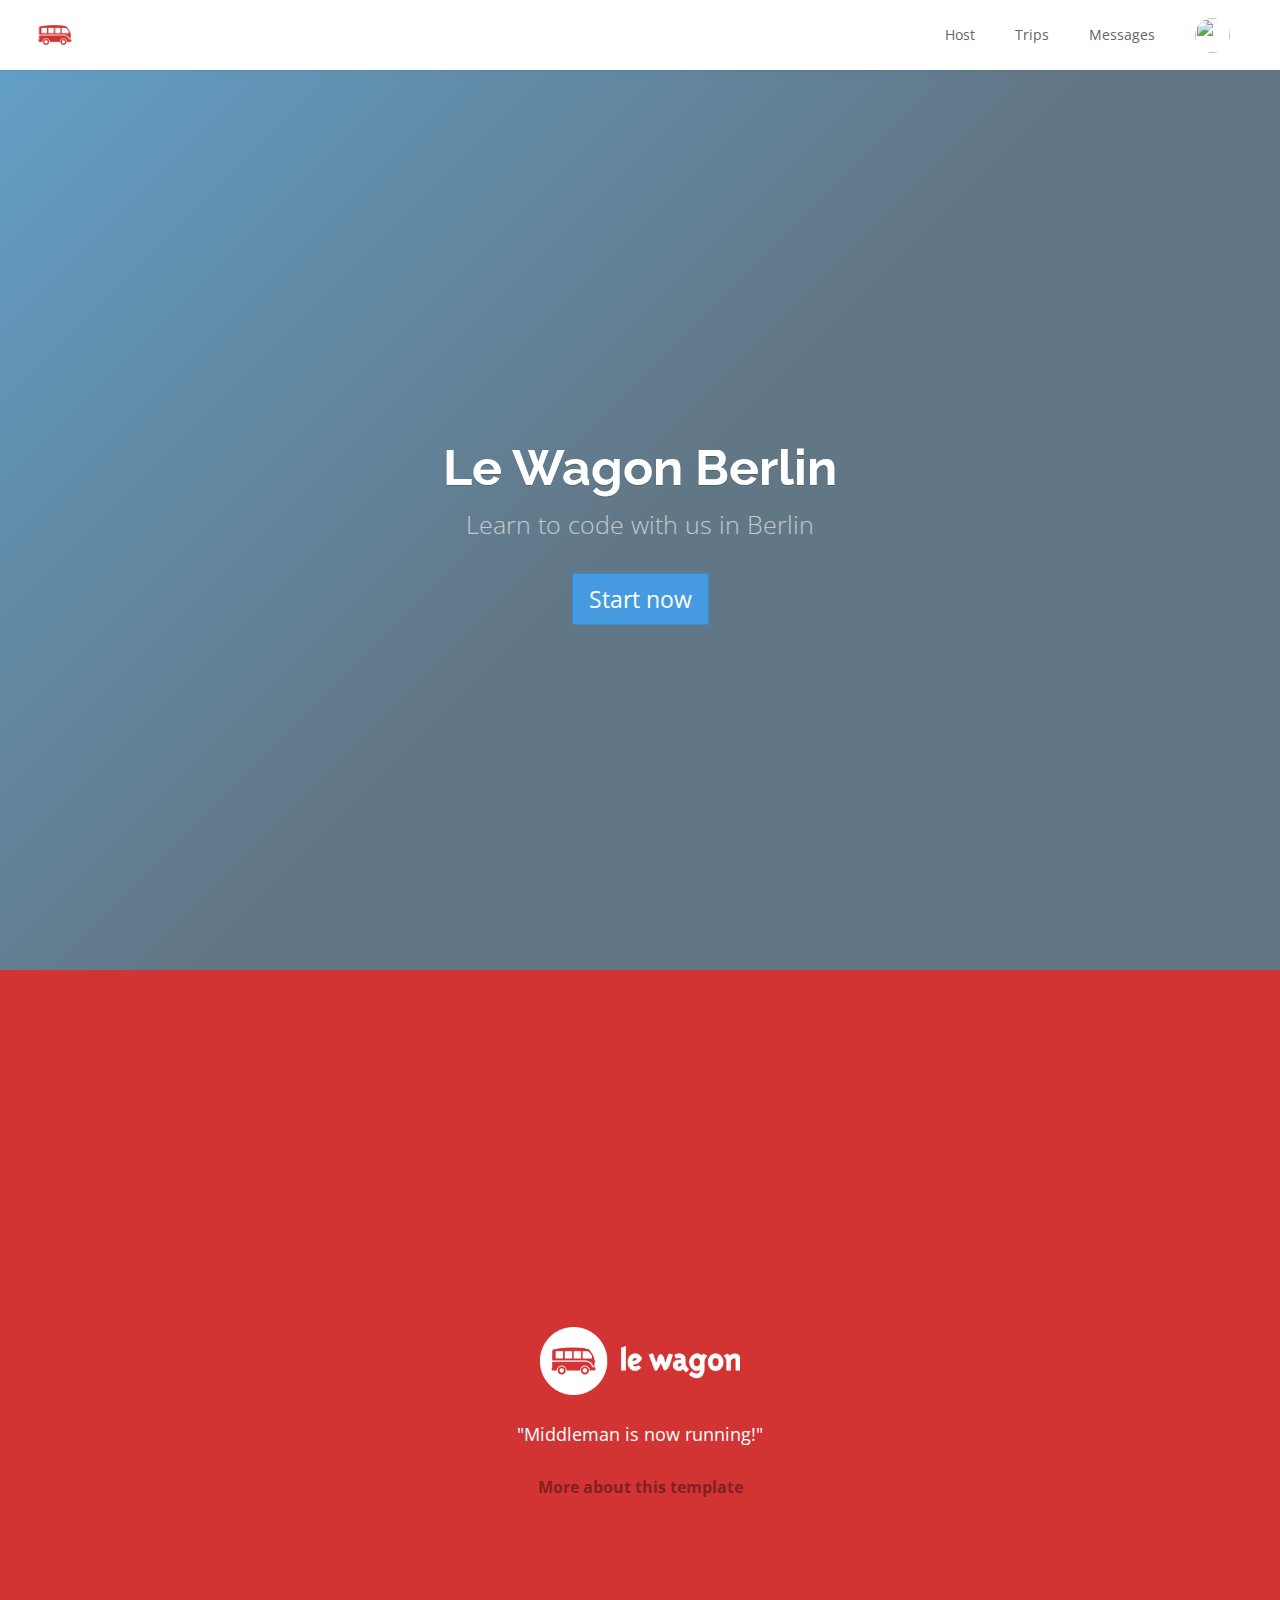
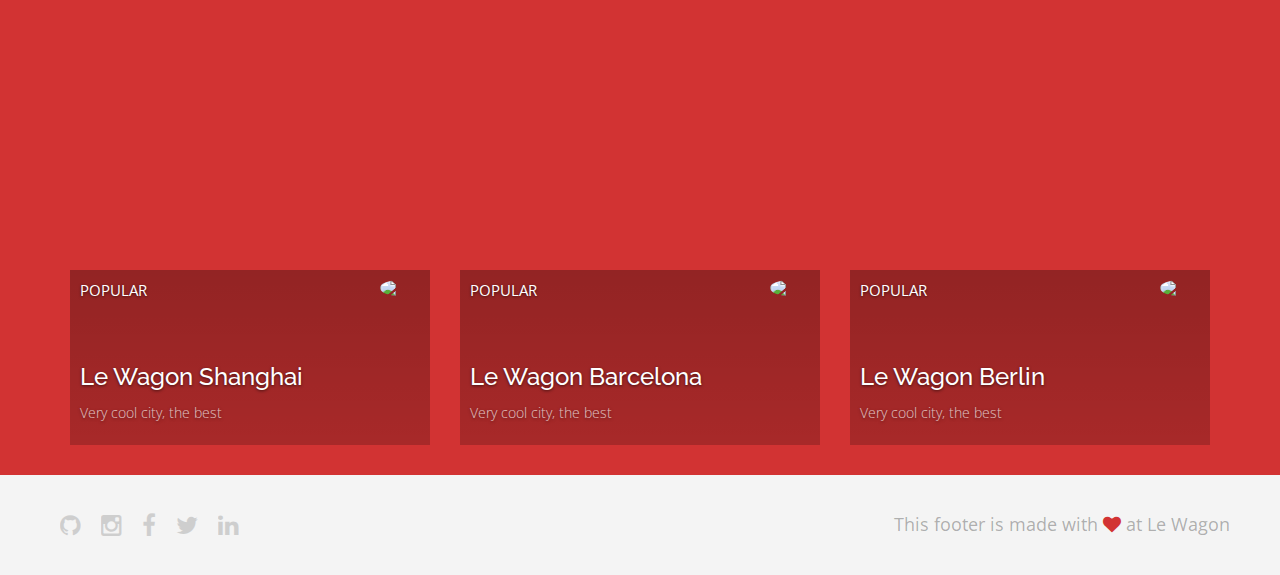
==== commit 59f07c28: "Automated commit at 2018-02-19 11:10:36 UTC by middleman-deploy 2.0.0-alpha" ====
--- a/index.html
+++ b/index.html
@@ -5,24 +5,127 @@
     <meta http-equiv="x-ua-compatible" content="ie=edge">
     <meta name="viewport"
           content="width=device-width, initial-scale=1, shrink-to-fit=no">
-    <!-- Use the title from a page's frontmatter if it has one -->
+
     <title>Le Wagon - Middleman</title>
-    <link href="stylesheets/application-3c48b980.css" rel="stylesheet" />
+    <link href="stylesheets/application-15c49904.css" rel="stylesheet" />
     <script src="javascripts/application-93de88c9.js"></script>
     <link href="images/favicon-f15af148.png" rel="icon" type="image/png" />
   </head>
   <body>
-    <div id="home">
+    <div class="navbar-wagon">
+  <!-- Logo -->
+  <a href="/" class="navbar-wagon-brand">
+    <img src="images/logo-acc9c0ec.png" alt="logo">
+  </a>
+
+  <!-- Right Navigation -->
+  <div class="navbar-wagon-right hidden-xs hidden-sm">
+
+    <a href="" class="navbar-wagon-item navbar-wagon-link">Host</a>
+    <a href="" class="navbar-wagon-item navbar-wagon-link">Trips</a>
+    <a href="" class="navbar-wagon-item navbar-wagon-link">Messages</a>
+
+    <!-- Profile picture with dropdown list -->
+    <div class="navbar-wagon-item">
+      <div class="dropdown">
+        <img src="https://kitt.lewagon.com/placeholder/users/ssaunier" class="avatar dropdown-toggle" id="navbar-wagon-menu" data-toggle="dropdown">
+        <ul class="dropdown-menu dropdown-menu-right navbar-wagon-dropdown-menu">
+          <li><a href="../team.html">Profile</a></li>
+          <li><a href="#">Dashboard</a></li>
+          <li><a href="#">Log Out</a></li>
+        </ul>
+      </div>
+    </div>
+  </div>
+
+  <!-- Dropdown appearing on mobile only -->
+  <div class="navbar-wagon-item hidden-md hidden-lg">
+    <div class="dropdown">
+      <i class="fa fa-bars dropdown-toggle" data-toggle="dropdown"></i>
+      <ul class="dropdown-menu dropdown-menu-right navbar-wagon-dropdown-menu">
+        <li><a href="#">Host</a></li>
+        <li><a href="#">Trips</a></li>
+        <li><a href="#">Messagese</a></li>
+      </ul>
+    </div>
+  </div>
+</div>
+
+
+    <div class="banner" style="background-image: linear-gradient(-225deg, rgba(0,101,168,0.6) 0%, rgba(0,36,61,0.6) 50%), url('https://kitt.lewagon.com/placeholder/cities/berlin');">
+  <div class="banner-content">
+    <h1>Le Wagon Berlin</h1>
+    <p>Learn to code with us in Berlin</p>
+    <a class="btn btn-primary btn-lg">Start now</a>
+  </div>
+</div>
+<div id="home">
   <div class="home-content">
     <img src="images/logo-acc9c0ec.png" width="200" alt="Logo" />
     <p>
-      Middleman is now running!
+      "Middleman is now running!"
     </p>
     <p class="about">
       <a href="about.html">More about this template</a>
     </p>
   </div>
 </div>
+  <div class="wrapper">
+    <div class="container">
+      <div class="row">
+        <div class="col-xs-12 col-sm-4">
+          <!-- insert <div class="card"> -->
+          <div class="card" style="background-image: linear-gradient(rgba(0,0,0,0.3), rgba(0,0,0,0.2)), url('https://kitt.lewagon.com/placeholder/cities/shanghai');">
+            <div class="card-category">Popular</div>
+            <div class="card-description">
+              <h2>Le Wagon Shanghai</h2>
+              <p>Very cool city, the best</p>
+            </div>
+            <img class="card-user" src="https://kitt.lewagon.com/placeholder/users/tgenaitay">
+            <a class="card-link" href="#" ></a>
+          </div>
+        </div>
+        <div class="col-xs-12 col-sm-4">
+          <!-- insert <div class="card"> -->
+            <div class="card" style="background-image: linear-gradient(rgba(0,0,0,0.3), rgba(0,0,0,0.2)), url('https://kitt.lewagon.com/placeholder/cities/barcelona');">
+            <div class="card-category">Popular</div>
+            <div class="card-description">
+              <h2>Le Wagon Barcelona</h2>
+              <p>Very cool city, the best</p>
+            </div>
+            <img class="card-user" src="https://kitt.lewagon.com/placeholder/users/tgenaitay">
+            <a class="card-link" href="#" ></a>
+          </div>
+        </div>
+        <div class="col-xs-12 col-sm-4">
+          <!-- insert <div class="card"> -->
+            <div class="card" style="background-image: linear-gradient(rgba(0,0,0,0.3), rgba(0,0,0,0.2)), url('https://kitt.lewagon.com/placeholder/cities/berlin');">
+            <div class="card-category">Popular</div>
+            <div class="card-description">
+              <h2>Le Wagon Berlin</h2>
+              <p>Very cool city, the best</p>
+            </div>
+            <img class="card-user" src="https://kitt.lewagon.com/placeholder/users/tgenaitay">
+            <a class="card-link" href="#" ></a>
+          </div>
+        </div>
+      </div>
+    </div>
+  </div>
+
+
+    <div class="footer">
+  <div class="footer-links">
+    <a href="#"><i class="fa fa-github"></i></a>
+    <a href="#"><i class="fa fa-instagram"></i></a>
+    <a href="#"><i class="fa fa-facebook"></i></a>
+    <a href="#"><i class="fa fa-twitter"></i></a>
+    <a href="#"><i class="fa fa-linkedin"></i></a>
+  </div>
+  <div class="footer-copyright">
+    This footer is made with <i class="fa fa-heart"></i> at Le Wagon
+  </div>
+</div>
 
   </body>
 </html>
--- a/stylesheets/application-15c49904.css
+++ b/stylesheets/application-15c49904.css
@@ -0,0 +1,8 @@
+@import url("https://fonts.googleapis.com/css?family=Open+Sans:400,300,700|Raleway:400,100,300,700,500");/*!
+ * Bootstrap v3.3.7 (http://getbootstrap.com)
+ * Copyright 2011-2016 Twitter, Inc.
+ * Licensed under MIT (https://github.com/twbs/bootstrap/blob/master/LICENSE)
+ *//*! normalize.css v3.0.3 | MIT License | github.com/necolas/normalize.css */html{font-family:sans-serif;-ms-text-size-adjust:100%;-webkit-text-size-adjust:100%}body{margin:0}article,aside,details,figcaption,figure,footer,header,hgroup,main,menu,nav,section,summary{display:block}audio,canvas,progress,video{display:inline-block;vertical-align:baseline}audio:not([controls]){display:none;height:0}[hidden],template{display:none}a{background-color:transparent}a:active,a:hover{outline:0}abbr[title]{border-bottom:1px dotted}b,strong{font-weight:bold}dfn{font-style:italic}h1{font-size:2em;margin:0.67em 0}mark{background:#ff0;color:#000}small{font-size:80%}sub,sup{font-size:75%;line-height:0;position:relative;vertical-align:baseline}sup{top:-0.5em}sub{bottom:-0.25em}img{border:0}svg:not(:root){overflow:hidden}figure{margin:1em 40px}hr{-webkit-box-sizing:content-box;box-sizing:content-box;height:0}pre{overflow:auto}code,kbd,pre,samp{font-family:monospace, monospace;font-size:1em}button,input,optgroup,select,textarea{color:inherit;font:inherit;margin:0}button{overflow:visible}button,select{text-transform:none}button,html input[type="button"],input[type="reset"],input[type="submit"]{-webkit-appearance:button;cursor:pointer}button[disabled],html input[disabled]{cursor:default}button::-moz-focus-inner,input::-moz-focus-inner{border:0;padding:0}input{line-height:normal}input[type="checkbox"],input[type="radio"]{-webkit-box-sizing:border-box;box-sizing:border-box;padding:0}input[type="number"]::-webkit-inner-spin-button,input[type="number"]::-webkit-outer-spin-button{height:auto}input[type="search"]{-webkit-appearance:textfield;-webkit-box-sizing:content-box;box-sizing:content-box}input[type="search"]::-webkit-search-cancel-button,input[type="search"]::-webkit-search-decoration{-webkit-appearance:none}fieldset{border:1px solid #c0c0c0;margin:0 2px;padding:0.35em 0.625em 0.75em}legend{border:0;padding:0}textarea{overflow:auto}optgroup{font-weight:bold}table{border-collapse:collapse;border-spacing:0}td,th{padding:0}/*! Source: https://github.com/h5bp/html5-boilerplate/blob/master/src/css/main.css */@media print{*,*:before,*:after{background:transparent !important;color:#000 !important;-webkit-box-shadow:none !important;box-shadow:none !important;text-shadow:none !important}a,a:visited{text-decoration:underline}a[href]:after{content:" (" attr(href) ")"}abbr[title]:after{content:" (" attr(title) ")"}a[href^="#"]:after,a[href^="javascript:"]:after{content:""}pre,blockquote{border:1px solid #999;page-break-inside:avoid}thead{display:table-header-group}tr,img{page-break-inside:avoid}img{max-width:100% !important}p,h2,h3{orphans:3;widows:3}h2,h3{page-break-after:avoid}.navbar{display:none}.btn>.caret,.dropup>.btn>.caret{border-top-color:#000 !important}.label{border:1px solid #000}.table{border-collapse:collapse !important}.table td,.table th{background-color:#fff !important}.table-bordered th,.table-bordered td{border:1px solid #ddd !important}}@font-face{font-family:'Glyphicons Halflings';src:url("../assets/bootstrap/glyphicons-halflings-regular-86b6f62b.eot");src:url("../assets/bootstrap/glyphicons-halflings-regular-86b6f62b.eot?#iefix") format("embedded-opentype"),url("../assets/bootstrap/glyphicons-halflings-regular-ca35b697.woff2") format("woff2"),url("../assets/bootstrap/glyphicons-halflings-regular-278e49a8.woff") format("woff"),url("../assets/bootstrap/glyphicons-halflings-regular-44bc1850.ttf") format("truetype"),url("../assets/bootstrap/glyphicons-halflings-regular-de51a849.svg#glyphicons_halflingsregular") format("svg")}.glyphicon{position:relative;top:1px;display:inline-block;font-family:'Glyphicons Halflings';font-style:normal;font-weight:normal;line-height:1;-webkit-font-smoothing:antialiased;-moz-osx-font-smoothing:grayscale}.glyphicon-asterisk:before{content:"\002a"}.glyphicon-plus:before{content:"\002b"}.glyphicon-euro:before,.glyphicon-eur:before{content:"\20ac"}.glyphicon-minus:before{content:"\2212"}.glyphicon-cloud:before{content:"\2601"}.glyphicon-envelope:before{content:"\2709"}.glyphicon-pencil:before{content:"\270f"}.glyphicon-glass:before{content:"\e001"}.glyphicon-music:before{content:"\e002"}.glyphicon-search:before{content:"\e003"}.glyphicon-heart:before{content:"\e005"}.glyphicon-star:before{content:"\e006"}.glyphicon-star-empty:before{content:"\e007"}.glyphicon-user:before{content:"\e008"}.glyphicon-film:before{content:"\e009"}.glyphicon-th-large:before{content:"\e010"}.glyphicon-th:before{content:"\e011"}.glyphicon-th-list:before{content:"\e012"}.glyphicon-ok:before{content:"\e013"}.glyphicon-remove:before{content:"\e014"}.glyphicon-zoom-in:before{content:"\e015"}.glyphicon-zoom-out:before{content:"\e016"}.glyphicon-off:before{content:"\e017"}.glyphicon-signal:before{content:"\e018"}.glyphicon-cog:before{content:"\e019"}.glyphicon-trash:before{content:"\e020"}.glyphicon-home:before{content:"\e021"}.glyphicon-file:before{content:"\e022"}.glyphicon-time:before{content:"\e023"}.glyphicon-road:before{content:"\e024"}.glyphicon-download-alt:before{content:"\e025"}.glyphicon-download:before{content:"\e026"}.glyphicon-upload:before{content:"\e027"}.glyphicon-inbox:before{content:"\e028"}.glyphicon-play-circle:before{content:"\e029"}.glyphicon-repeat:before{content:"\e030"}.glyphicon-refresh:before{content:"\e031"}.glyphicon-list-alt:before{content:"\e032"}.glyphicon-lock:before{content:"\e033"}.glyphicon-flag:before{content:"\e034"}.glyphicon-headphones:before{content:"\e035"}.glyphicon-volume-off:before{content:"\e036"}.glyphicon-volume-down:before{content:"\e037"}.glyphicon-volume-up:before{content:"\e038"}.glyphicon-qrcode:before{content:"\e039"}.glyphicon-barcode:before{content:"\e040"}.glyphicon-tag:before{content:"\e041"}.glyphicon-tags:before{content:"\e042"}.glyphicon-book:before{content:"\e043"}.glyphicon-bookmark:before{content:"\e044"}.glyphicon-print:before{content:"\e045"}.glyphicon-camera:before{content:"\e046"}.glyphicon-font:before{content:"\e047"}.glyphicon-bold:before{content:"\e048"}.glyphicon-italic:before{content:"\e049"}.glyphicon-text-height:before{content:"\e050"}.glyphicon-text-width:before{content:"\e051"}.glyphicon-align-left:before{content:"\e052"}.glyphicon-align-center:before{content:"\e053"}.glyphicon-align-right:before{content:"\e054"}.glyphicon-align-justify:before{content:"\e055"}.glyphicon-list:before{content:"\e056"}.glyphicon-indent-left:before{content:"\e057"}.glyphicon-indent-right:before{content:"\e058"}.glyphicon-facetime-video:before{content:"\e059"}.glyphicon-picture:before{content:"\e060"}.glyphicon-map-marker:before{content:"\e062"}.glyphicon-adjust:before{content:"\e063"}.glyphicon-tint:before{content:"\e064"}.glyphicon-edit:before{content:"\e065"}.glyphicon-share:before{content:"\e066"}.glyphicon-check:before{content:"\e067"}.glyphicon-move:before{content:"\e068"}.glyphicon-step-backward:before{content:"\e069"}.glyphicon-fast-backward:before{content:"\e070"}.glyphicon-backward:before{content:"\e071"}.glyphicon-play:before{content:"\e072"}.glyphicon-pause:before{content:"\e073"}.glyphicon-stop:before{content:"\e074"}.glyphicon-forward:before{content:"\e075"}.glyphicon-fast-forward:before{content:"\e076"}.glyphicon-step-forward:before{content:"\e077"}.glyphicon-eject:before{content:"\e078"}.glyphicon-chevron-left:before{content:"\e079"}.glyphicon-chevron-right:before{content:"\e080"}.glyphicon-plus-sign:before{content:"\e081"}.glyphicon-minus-sign:before{content:"\e082"}.glyphicon-remove-sign:before{content:"\e083"}.glyphicon-ok-sign:before{content:"\e084"}.glyphicon-question-sign:before{content:"\e085"}.glyphicon-info-sign:before{content:"\e086"}.glyphicon-screenshot:before{content:"\e087"}.glyphicon-remove-circle:before{content:"\e088"}.glyphicon-ok-circle:before{content:"\e089"}.glyphicon-ban-circle:before{content:"\e090"}.glyphicon-arrow-left:before{content:"\e091"}.glyphicon-arrow-right:before{content:"\e092"}.glyphicon-arrow-up:before{content:"\e093"}.glyphicon-arrow-down:before{content:"\e094"}.glyphicon-share-alt:before{content:"\e095"}.glyphicon-resize-full:before{content:"\e096"}.glyphicon-resize-small:before{content:"\e097"}.glyphicon-exclamation-sign:before{content:"\e101"}.glyphicon-gift:before{content:"\e102"}.glyphicon-leaf:before{content:"\e103"}.glyphicon-fire:before{content:"\e104"}.glyphicon-eye-open:before{content:"\e105"}.glyphicon-eye-close:before{content:"\e106"}.glyphicon-warning-sign:before{content:"\e107"}.glyphicon-plane:before{content:"\e108"}.glyphicon-calendar:before{content:"\e109"}.glyphicon-random:before{content:"\e110"}.glyphicon-comment:before{content:"\e111"}.glyphicon-magnet:before{content:"\e112"}.glyphicon-chevron-up:before{content:"\e113"}.glyphicon-chevron-down:before{content:"\e114"}.glyphicon-retweet:before{content:"\e115"}.glyphicon-shopping-cart:before{content:"\e116"}.glyphicon-folder-close:before{content:"\e117"}.glyphicon-folder-open:before{content:"\e118"}.glyphicon-resize-vertical:before{content:"\e119"}.glyphicon-resize-horizontal:before{content:"\e120"}.glyphicon-hdd:before{content:"\e121"}.glyphicon-bullhorn:before{content:"\e122"}.glyphicon-bell:before{content:"\e123"}.glyphicon-certificate:before{content:"\e124"}.glyphicon-thumbs-up:before{content:"\e125"}.glyphicon-thumbs-down:before{content:"\e126"}.glyphicon-hand-right:before{content:"\e127"}.glyphicon-hand-left:before{content:"\e128"}.glyphicon-hand-up:before{content:"\e129"}.glyphicon-hand-down:before{content:"\e130"}.glyphicon-circle-arrow-right:before{content:"\e131"}.glyphicon-circle-arrow-left:before{content:"\e132"}.glyphicon-circle-arrow-up:before{content:"\e133"}.glyphicon-circle-arrow-down:before{content:"\e134"}.glyphicon-globe:before{content:"\e135"}.glyphicon-wrench:before{content:"\e136"}.glyphicon-tasks:before{content:"\e137"}.glyphicon-filter:before{content:"\e138"}.glyphicon-briefcase:before{content:"\e139"}.glyphicon-fullscreen:before{content:"\e140"}.glyphicon-dashboard:before{content:"\e141"}.glyphicon-paperclip:before{content:"\e142"}.glyphicon-heart-empty:before{content:"\e143"}.glyphicon-link:before{content:"\e144"}.glyphicon-phone:before{content:"\e145"}.glyphicon-pushpin:before{content:"\e146"}.glyphicon-usd:before{content:"\e148"}.glyphicon-gbp:before{content:"\e149"}.glyphicon-sort:before{content:"\e150"}.glyphicon-sort-by-alphabet:before{content:"\e151"}.glyphicon-sort-by-alphabet-alt:before{content:"\e152"}.glyphicon-sort-by-order:before{content:"\e153"}.glyphicon-sort-by-order-alt:before{content:"\e154"}.glyphicon-sort-by-attributes:before{content:"\e155"}.glyphicon-sort-by-attributes-alt:before{content:"\e156"}.glyphicon-unchecked:before{content:"\e157"}.glyphicon-expand:before{content:"\e158"}.glyphicon-collapse-down:before{content:"\e159"}.glyphicon-collapse-up:before{content:"\e160"}.glyphicon-log-in:before{content:"\e161"}.glyphicon-flash:before{content:"\e162"}.glyphicon-log-out:before{content:"\e163"}.glyphicon-new-window:before{content:"\e164"}.glyphicon-record:before{content:"\e165"}.glyphicon-save:before{content:"\e166"}.glyphicon-open:before{content:"\e167"}.glyphicon-saved:before{content:"\e168"}.glyphicon-import:before{content:"\e169"}.glyphicon-export:before{content:"\e170"}.glyphicon-send:before{content:"\e171"}.glyphicon-floppy-disk:before{content:"\e172"}.glyphicon-floppy-saved:before{content:"\e173"}.glyphicon-floppy-remove:before{content:"\e174"}.glyphicon-floppy-save:before{content:"\e175"}.glyphicon-floppy-open:before{content:"\e176"}.glyphicon-credit-card:before{content:"\e177"}.glyphicon-transfer:before{content:"\e178"}.glyphicon-cutlery:before{content:"\e179"}.glyphicon-header:before{content:"\e180"}.glyphicon-compressed:before{content:"\e181"}.glyphicon-earphone:before{content:"\e182"}.glyphicon-phone-alt:before{content:"\e183"}.glyphicon-tower:before{content:"\e184"}.glyphicon-stats:before{content:"\e185"}.glyphicon-sd-video:before{content:"\e186"}.glyphicon-hd-video:before{content:"\e187"}.glyphicon-subtitles:before{content:"\e188"}.glyphicon-sound-stereo:before{content:"\e189"}.glyphicon-sound-dolby:before{content:"\e190"}.glyphicon-sound-5-1:before{content:"\e191"}.glyphicon-sound-6-1:before{content:"\e192"}.glyphicon-sound-7-1:before{content:"\e193"}.glyphicon-copyright-mark:before{content:"\e194"}.glyphicon-registration-mark:before{content:"\e195"}.glyphicon-cloud-download:before{content:"\e197"}.glyphicon-cloud-upload:before{content:"\e198"}.glyphicon-tree-conifer:before{content:"\e199"}.glyphicon-tree-deciduous:before{content:"\e200"}.glyphicon-cd:before{content:"\e201"}.glyphicon-save-file:before{content:"\e202"}.glyphicon-open-file:before{content:"\e203"}.glyphicon-level-up:before{content:"\e204"}.glyphicon-copy:before{content:"\e205"}.glyphicon-paste:before{content:"\e206"}.glyphicon-alert:before{content:"\e209"}.glyphicon-equalizer:before{content:"\e210"}.glyphicon-king:before{content:"\e211"}.glyphicon-queen:before{content:"\e212"}.glyphicon-pawn:before{content:"\e213"}.glyphicon-bishop:before{content:"\e214"}.glyphicon-knight:before{content:"\e215"}.glyphicon-baby-formula:before{content:"\e216"}.glyphicon-tent:before{content:"\26fa"}.glyphicon-blackboard:before{content:"\e218"}.glyphicon-bed:before{content:"\e219"}.glyphicon-apple:before{content:"\f8ff"}.glyphicon-erase:before{content:"\e221"}.glyphicon-hourglass:before{content:"\231b"}.glyphicon-lamp:before{content:"\e223"}.glyphicon-duplicate:before{content:"\e224"}.glyphicon-piggy-bank:before{content:"\e225"}.glyphicon-scissors:before{content:"\e226"}.glyphicon-bitcoin:before{content:"\e227"}.glyphicon-btc:before{content:"\e227"}.glyphicon-xbt:before{content:"\e227"}.glyphicon-yen:before{content:"\00a5"}.glyphicon-jpy:before{content:"\00a5"}.glyphicon-ruble:before{content:"\20bd"}.glyphicon-rub:before{content:"\20bd"}.glyphicon-scale:before{content:"\e230"}.glyphicon-ice-lolly:before{content:"\e231"}.glyphicon-ice-lolly-tasted:before{content:"\e232"}.glyphicon-education:before{content:"\e233"}.glyphicon-option-horizontal:before{content:"\e234"}.glyphicon-option-vertical:before{content:"\e235"}.glyphicon-menu-hamburger:before{content:"\e236"}.glyphicon-modal-window:before{content:"\e237"}.glyphicon-oil:before{content:"\e238"}.glyphicon-grain:before{content:"\e239"}.glyphicon-sunglasses:before{content:"\e240"}.glyphicon-text-size:before{content:"\e241"}.glyphicon-text-color:before{content:"\e242"}.glyphicon-text-background:before{content:"\e243"}.glyphicon-object-align-top:before{content:"\e244"}.glyphicon-object-align-bottom:before{content:"\e245"}.glyphicon-object-align-horizontal:before{content:"\e246"}.glyphicon-object-align-left:before{content:"\e247"}.glyphicon-object-align-vertical:before{content:"\e248"}.glyphicon-object-align-right:before{content:"\e249"}.glyphicon-triangle-right:before{content:"\e250"}.glyphicon-triangle-left:before{content:"\e251"}.glyphicon-triangle-bottom:before{content:"\e252"}.glyphicon-triangle-top:before{content:"\e253"}.glyphicon-console:before{content:"\e254"}.glyphicon-superscript:before{content:"\e255"}.glyphicon-subscript:before{content:"\e256"}.glyphicon-menu-left:before{content:"\e257"}.glyphicon-menu-right:before{content:"\e258"}.glyphicon-menu-down:before{content:"\e259"}.glyphicon-menu-up:before{content:"\e260"}*{-webkit-box-sizing:border-box;box-sizing:border-box}*:before,*:after{-webkit-box-sizing:border-box;box-sizing:border-box}html{font-size:10px;-webkit-tap-highlight-color:transparent}body{font-family:"Open Sans", "Helvetica", "sans-serif";font-size:18px;line-height:1.42857143;color:#333333;background-color:#F4F4F4}input,button,select,textarea{font-family:inherit;font-size:inherit;line-height:inherit}a{color:#469AE0;text-decoration:none}a:hover,a:focus{color:#1f74ba;text-decoration:underline}a:focus{outline:5px auto -webkit-focus-ring-color;outline-offset:-2px}figure{margin:0}img{vertical-align:middle}.img-responsive{display:block;max-width:100%;height:auto}.img-rounded{border-radius:2px}.img-thumbnail{padding:4px;line-height:1.42857143;background-color:#F4F4F4;border:1px solid #ddd;border-radius:2px;-webkit-transition:all 0.2s ease-in-out;transition:all 0.2s ease-in-out;display:inline-block;max-width:100%;height:auto}.img-circle{border-radius:50%}hr{margin-top:25px;margin-bottom:25px;border:0;border-top:1px solid #eeeeee}.sr-only{position:absolute;width:1px;height:1px;margin:-1px;padding:0;overflow:hidden;clip:rect(0, 0, 0, 0);border:0}.sr-only-focusable:active,.sr-only-focusable:focus{position:static;width:auto;height:auto;margin:0;overflow:visible;clip:auto}[role="button"]{cursor:pointer}h1,h2,h3,h4,h5,h6,.h1,.h2,.h3,.h4,.h5,.h6{font-family:"Raleway", "Helvetica", "sans-serif";font-weight:500;line-height:1.1;color:inherit}h1 small,h1 .small,h2 small,h2 .small,h3 small,h3 .small,h4 small,h4 .small,h5 small,h5 .small,h6 small,h6 .small,.h1 small,.h1 .small,.h2 small,.h2 .small,.h3 small,.h3 .small,.h4 small,.h4 .small,.h5 small,.h5 .small,.h6 small,.h6 .small{font-weight:normal;line-height:1;color:#777777}h1,.h1,h2,.h2,h3,.h3{margin-top:25px;margin-bottom:12.5px}h1 small,h1 .small,.h1 small,.h1 .small,h2 small,h2 .small,.h2 small,.h2 .small,h3 small,h3 .small,.h3 small,.h3 .small{font-size:65%}h4,.h4,h5,.h5,h6,.h6{margin-top:12.5px;margin-bottom:12.5px}h4 small,h4 .small,.h4 small,.h4 .small,h5 small,h5 .small,.h5 small,.h5 .small,h6 small,h6 .small,.h6 small,.h6 .small{font-size:75%}h1,.h1{font-size:46px}h2,.h2{font-size:38px}h3,.h3{font-size:31px}h4,.h4{font-size:23px}h5,.h5{font-size:18px}h6,.h6{font-size:16px}p{margin:0 0 12.5px}.lead{margin-bottom:25px;font-size:20px;font-weight:300;line-height:1.4}@media (min-width: 768px){.lead{font-size:27px}}small,.small{font-size:88%}mark,.mark{background-color:#fcf8e3;padding:.2em}.text-left{text-align:left}.text-right{text-align:right}.text-center{text-align:center}.text-justify{text-align:justify}.text-nowrap{white-space:nowrap}.text-lowercase{text-transform:lowercase}.text-uppercase,.initialism{text-transform:uppercase}.text-capitalize{text-transform:capitalize}.text-muted{color:#777777}.text-primary{color:#469AE0}a.text-primary:hover,a.text-primary:focus{color:#2381d0}.text-success{color:#3c763d}a.text-success:hover,a.text-success:focus{color:#2b542c}.text-info{color:#31708f}a.text-info:hover,a.text-info:focus{color:#245269}.text-warning{color:#8a6d3b}a.text-warning:hover,a.text-warning:focus{color:#66512c}.text-danger{color:#a94442}a.text-danger:hover,a.text-danger:focus{color:#843534}.bg-primary{color:#fff}.bg-primary{background-color:#469AE0}a.bg-primary:hover,a.bg-primary:focus{background-color:#2381d0}.bg-success{background-color:#dff0d8}a.bg-success:hover,a.bg-success:focus{background-color:#c1e2b3}.bg-info{background-color:#d9edf7}a.bg-info:hover,a.bg-info:focus{background-color:#afd9ee}.bg-warning{background-color:#fcf8e3}a.bg-warning:hover,a.bg-warning:focus{background-color:#f7ecb5}.bg-danger{background-color:#f2dede}a.bg-danger:hover,a.bg-danger:focus{background-color:#e4b9b9}.page-header{padding-bottom:11.5px;margin:50px 0 25px;border-bottom:1px solid #eeeeee}ul,ol{margin-top:0;margin-bottom:12.5px}ul ul,ul ol,ol ul,ol ol{margin-bottom:0}.list-unstyled{padding-left:0;list-style:none}.list-inline{padding-left:0;list-style:none;margin-left:-5px}.list-inline>li{display:inline-block;padding-left:5px;padding-right:5px}dl{margin-top:0;margin-bottom:25px}dt,dd{line-height:1.42857143}dt{font-weight:bold}dd{margin-left:0}.dl-horizontal dd:before,.dl-horizontal dd:after{content:" ";display:table}.dl-horizontal dd:after{clear:both}@media (min-width: 768px){.dl-horizontal dt{float:left;width:160px;clear:left;text-align:right;overflow:hidden;text-overflow:ellipsis;white-space:nowrap}.dl-horizontal dd{margin-left:180px}}abbr[title],abbr[data-original-title]{cursor:help;border-bottom:1px dotted #777777}.initialism{font-size:90%}blockquote{padding:12.5px 25px;margin:0 0 25px;font-size:22.5px;border-left:5px solid #eeeeee}blockquote p:last-child,blockquote ul:last-child,blockquote ol:last-child{margin-bottom:0}blockquote footer,blockquote small,blockquote .small{display:block;font-size:80%;line-height:1.42857143;color:#777777}blockquote footer:before,blockquote small:before,blockquote .small:before{content:'\2014 \00A0'}.blockquote-reverse,blockquote.pull-right{padding-right:15px;padding-left:0;border-right:5px solid #eeeeee;border-left:0;text-align:right}.blockquote-reverse footer:before,.blockquote-reverse small:before,.blockquote-reverse .small:before,blockquote.pull-right footer:before,blockquote.pull-right small:before,blockquote.pull-right .small:before{content:''}.blockquote-reverse footer:after,.blockquote-reverse small:after,.blockquote-reverse .small:after,blockquote.pull-right footer:after,blockquote.pull-right small:after,blockquote.pull-right .small:after{content:'\00A0 \2014'}address{margin-bottom:25px;font-style:normal;line-height:1.42857143}code,kbd,pre,samp{font-family:Menlo, Monaco, Consolas, "Courier New", monospace}code{padding:2px 4px;font-size:90%;color:#c7254e;background-color:#f9f2f4;border-radius:2px}kbd{padding:2px 4px;font-size:90%;color:#fff;background-color:#333;border-radius:2px;-webkit-box-shadow:inset 0 -1px 0 rgba(0,0,0,0.25);box-shadow:inset 0 -1px 0 rgba(0,0,0,0.25)}kbd kbd{padding:0;font-size:100%;font-weight:bold;-webkit-box-shadow:none;box-shadow:none}pre{display:block;padding:12px;margin:0 0 12.5px;font-size:17px;line-height:1.42857143;word-break:break-all;word-wrap:break-word;color:#333333;background-color:#f5f5f5;border:1px solid #ccc;border-radius:2px}pre code{padding:0;font-size:inherit;color:inherit;white-space:pre-wrap;background-color:transparent;border-radius:0}.pre-scrollable{max-height:340px;overflow-y:scroll}.container{margin-right:auto;margin-left:auto;padding-left:15px;padding-right:15px}.container:before,.container:after{content:" ";display:table}.container:after{clear:both}@media (min-width: 768px){.container{width:750px}}@media (min-width: 992px){.container{width:970px}}@media (min-width: 1200px){.container{width:1170px}}.container-fluid{margin-right:auto;margin-left:auto;padding-left:15px;padding-right:15px}.container-fluid:before,.container-fluid:after{content:" ";display:table}.container-fluid:after{clear:both}.row{margin-left:-15px;margin-right:-15px}.row:before,.row:after{content:" ";display:table}.row:after{clear:both}.col-xs-1,.col-sm-1,.col-md-1,.col-lg-1,.col-xs-2,.col-sm-2,.col-md-2,.col-lg-2,.col-xs-3,.col-sm-3,.col-md-3,.col-lg-3,.col-xs-4,.col-sm-4,.col-md-4,.col-lg-4,.col-xs-5,.col-sm-5,.col-md-5,.col-lg-5,.col-xs-6,.col-sm-6,.col-md-6,.col-lg-6,.col-xs-7,.col-sm-7,.col-md-7,.col-lg-7,.col-xs-8,.col-sm-8,.col-md-8,.col-lg-8,.col-xs-9,.col-sm-9,.col-md-9,.col-lg-9,.col-xs-10,.col-sm-10,.col-md-10,.col-lg-10,.col-xs-11,.col-sm-11,.col-md-11,.col-lg-11,.col-xs-12,.col-sm-12,.col-md-12,.col-lg-12{position:relative;min-height:1px;padding-left:15px;padding-right:15px}.col-xs-1,.col-xs-2,.col-xs-3,.col-xs-4,.col-xs-5,.col-xs-6,.col-xs-7,.col-xs-8,.col-xs-9,.col-xs-10,.col-xs-11,.col-xs-12{float:left}.col-xs-1{width:8.33333333%}.col-xs-2{width:16.66666667%}.col-xs-3{width:25%}.col-xs-4{width:33.33333333%}.col-xs-5{width:41.66666667%}.col-xs-6{width:50%}.col-xs-7{width:58.33333333%}.col-xs-8{width:66.66666667%}.col-xs-9{width:75%}.col-xs-10{width:83.33333333%}.col-xs-11{width:91.66666667%}.col-xs-12{width:100%}.col-xs-pull-0{right:auto}.col-xs-pull-1{right:8.33333333%}.col-xs-pull-2{right:16.66666667%}.col-xs-pull-3{right:25%}.col-xs-pull-4{right:33.33333333%}.col-xs-pull-5{right:41.66666667%}.col-xs-pull-6{right:50%}.col-xs-pull-7{right:58.33333333%}.col-xs-pull-8{right:66.66666667%}.col-xs-pull-9{right:75%}.col-xs-pull-10{right:83.33333333%}.col-xs-pull-11{right:91.66666667%}.col-xs-pull-12{right:100%}.col-xs-push-0{left:auto}.col-xs-push-1{left:8.33333333%}.col-xs-push-2{left:16.66666667%}.col-xs-push-3{left:25%}.col-xs-push-4{left:33.33333333%}.col-xs-push-5{left:41.66666667%}.col-xs-push-6{left:50%}.col-xs-push-7{left:58.33333333%}.col-xs-push-8{left:66.66666667%}.col-xs-push-9{left:75%}.col-xs-push-10{left:83.33333333%}.col-xs-push-11{left:91.66666667%}.col-xs-push-12{left:100%}.col-xs-offset-0{margin-left:0%}.col-xs-offset-1{margin-left:8.33333333%}.col-xs-offset-2{margin-left:16.66666667%}.col-xs-offset-3{margin-left:25%}.col-xs-offset-4{margin-left:33.33333333%}.col-xs-offset-5{margin-left:41.66666667%}.col-xs-offset-6{margin-left:50%}.col-xs-offset-7{margin-left:58.33333333%}.col-xs-offset-8{margin-left:66.66666667%}.col-xs-offset-9{margin-left:75%}.col-xs-offset-10{margin-left:83.33333333%}.col-xs-offset-11{margin-left:91.66666667%}.col-xs-offset-12{margin-left:100%}@media (min-width: 768px){.col-sm-1,.col-sm-2,.col-sm-3,.col-sm-4,.col-sm-5,.col-sm-6,.col-sm-7,.col-sm-8,.col-sm-9,.col-sm-10,.col-sm-11,.col-sm-12{float:left}.col-sm-1{width:8.33333333%}.col-sm-2{width:16.66666667%}.col-sm-3{width:25%}.col-sm-4{width:33.33333333%}.col-sm-5{width:41.66666667%}.col-sm-6{width:50%}.col-sm-7{width:58.33333333%}.col-sm-8{width:66.66666667%}.col-sm-9{width:75%}.col-sm-10{width:83.33333333%}.col-sm-11{width:91.66666667%}.col-sm-12{width:100%}.col-sm-pull-0{right:auto}.col-sm-pull-1{right:8.33333333%}.col-sm-pull-2{right:16.66666667%}.col-sm-pull-3{right:25%}.col-sm-pull-4{right:33.33333333%}.col-sm-pull-5{right:41.66666667%}.col-sm-pull-6{right:50%}.col-sm-pull-7{right:58.33333333%}.col-sm-pull-8{right:66.66666667%}.col-sm-pull-9{right:75%}.col-sm-pull-10{right:83.33333333%}.col-sm-pull-11{right:91.66666667%}.col-sm-pull-12{right:100%}.col-sm-push-0{left:auto}.col-sm-push-1{left:8.33333333%}.col-sm-push-2{left:16.66666667%}.col-sm-push-3{left:25%}.col-sm-push-4{left:33.33333333%}.col-sm-push-5{left:41.66666667%}.col-sm-push-6{left:50%}.col-sm-push-7{left:58.33333333%}.col-sm-push-8{left:66.66666667%}.col-sm-push-9{left:75%}.col-sm-push-10{left:83.33333333%}.col-sm-push-11{left:91.66666667%}.col-sm-push-12{left:100%}.col-sm-offset-0{margin-left:0%}.col-sm-offset-1{margin-left:8.33333333%}.col-sm-offset-2{margin-left:16.66666667%}.col-sm-offset-3{margin-left:25%}.col-sm-offset-4{margin-left:33.33333333%}.col-sm-offset-5{margin-left:41.66666667%}.col-sm-offset-6{margin-left:50%}.col-sm-offset-7{margin-left:58.33333333%}.col-sm-offset-8{margin-left:66.66666667%}.col-sm-offset-9{margin-left:75%}.col-sm-offset-10{margin-left:83.33333333%}.col-sm-offset-11{margin-left:91.66666667%}.col-sm-offset-12{margin-left:100%}}@media (min-width: 992px){.col-md-1,.col-md-2,.col-md-3,.col-md-4,.col-md-5,.col-md-6,.col-md-7,.col-md-8,.col-md-9,.col-md-10,.col-md-11,.col-md-12{float:left}.col-md-1{width:8.33333333%}.col-md-2{width:16.66666667%}.col-md-3{width:25%}.col-md-4{width:33.33333333%}.col-md-5{width:41.66666667%}.col-md-6{width:50%}.col-md-7{width:58.33333333%}.col-md-8{width:66.66666667%}.col-md-9{width:75%}.col-md-10{width:83.33333333%}.col-md-11{width:91.66666667%}.col-md-12{width:100%}.col-md-pull-0{right:auto}.col-md-pull-1{right:8.33333333%}.col-md-pull-2{right:16.66666667%}.col-md-pull-3{right:25%}.col-md-pull-4{right:33.33333333%}.col-md-pull-5{right:41.66666667%}.col-md-pull-6{right:50%}.col-md-pull-7{right:58.33333333%}.col-md-pull-8{right:66.66666667%}.col-md-pull-9{right:75%}.col-md-pull-10{right:83.33333333%}.col-md-pull-11{right:91.66666667%}.col-md-pull-12{right:100%}.col-md-push-0{left:auto}.col-md-push-1{left:8.33333333%}.col-md-push-2{left:16.66666667%}.col-md-push-3{left:25%}.col-md-push-4{left:33.33333333%}.col-md-push-5{left:41.66666667%}.col-md-push-6{left:50%}.col-md-push-7{left:58.33333333%}.col-md-push-8{left:66.66666667%}.col-md-push-9{left:75%}.col-md-push-10{left:83.33333333%}.col-md-push-11{left:91.66666667%}.col-md-push-12{left:100%}.col-md-offset-0{margin-left:0%}.col-md-offset-1{margin-left:8.33333333%}.col-md-offset-2{margin-left:16.66666667%}.col-md-offset-3{margin-left:25%}.col-md-offset-4{margin-left:33.33333333%}.col-md-offset-5{margin-left:41.66666667%}.col-md-offset-6{margin-left:50%}.col-md-offset-7{margin-left:58.33333333%}.col-md-offset-8{margin-left:66.66666667%}.col-md-offset-9{margin-left:75%}.col-md-offset-10{margin-left:83.33333333%}.col-md-offset-11{margin-left:91.66666667%}.col-md-offset-12{margin-left:100%}}@media (min-width: 1200px){.col-lg-1,.col-lg-2,.col-lg-3,.col-lg-4,.col-lg-5,.col-lg-6,.col-lg-7,.col-lg-8,.col-lg-9,.col-lg-10,.col-lg-11,.col-lg-12{float:left}.col-lg-1{width:8.33333333%}.col-lg-2{width:16.66666667%}.col-lg-3{width:25%}.col-lg-4{width:33.33333333%}.col-lg-5{width:41.66666667%}.col-lg-6{width:50%}.col-lg-7{width:58.33333333%}.col-lg-8{width:66.66666667%}.col-lg-9{width:75%}.col-lg-10{width:83.33333333%}.col-lg-11{width:91.66666667%}.col-lg-12{width:100%}.col-lg-pull-0{right:auto}.col-lg-pull-1{right:8.33333333%}.col-lg-pull-2{right:16.66666667%}.col-lg-pull-3{right:25%}.col-lg-pull-4{right:33.33333333%}.col-lg-pull-5{right:41.66666667%}.col-lg-pull-6{right:50%}.col-lg-pull-7{right:58.33333333%}.col-lg-pull-8{right:66.66666667%}.col-lg-pull-9{right:75%}.col-lg-pull-10{right:83.33333333%}.col-lg-pull-11{right:91.66666667%}.col-lg-pull-12{right:100%}.col-lg-push-0{left:auto}.col-lg-push-1{left:8.33333333%}.col-lg-push-2{left:16.66666667%}.col-lg-push-3{left:25%}.col-lg-push-4{left:33.33333333%}.col-lg-push-5{left:41.66666667%}.col-lg-push-6{left:50%}.col-lg-push-7{left:58.33333333%}.col-lg-push-8{left:66.66666667%}.col-lg-push-9{left:75%}.col-lg-push-10{left:83.33333333%}.col-lg-push-11{left:91.66666667%}.col-lg-push-12{left:100%}.col-lg-offset-0{margin-left:0%}.col-lg-offset-1{margin-left:8.33333333%}.col-lg-offset-2{margin-left:16.66666667%}.col-lg-offset-3{margin-left:25%}.col-lg-offset-4{margin-left:33.33333333%}.col-lg-offset-5{margin-left:41.66666667%}.col-lg-offset-6{margin-left:50%}.col-lg-offset-7{margin-left:58.33333333%}.col-lg-offset-8{margin-left:66.66666667%}.col-lg-offset-9{margin-left:75%}.col-lg-offset-10{margin-left:83.33333333%}.col-lg-offset-11{margin-left:91.66666667%}.col-lg-offset-12{margin-left:100%}}table{background-color:transparent}caption{padding-top:8px;padding-bottom:8px;color:#777777;text-align:left}th{text-align:left}.table{width:100%;max-width:100%;margin-bottom:25px}.table>thead>tr>th,.table>thead>tr>td,.table>tbody>tr>th,.table>tbody>tr>td,.table>tfoot>tr>th,.table>tfoot>tr>td{padding:8px;line-height:1.42857143;vertical-align:top;border-top:1px solid #ddd}.table>thead>tr>th{vertical-align:bottom;border-bottom:2px solid #ddd}.table>caption+thead>tr:first-child>th,.table>caption+thead>tr:first-child>td,.table>colgroup+thead>tr:first-child>th,.table>colgroup+thead>tr:first-child>td,.table>thead:first-child>tr:first-child>th,.table>thead:first-child>tr:first-child>td{border-top:0}.table>tbody+tbody{border-top:2px solid #ddd}.table .table{background-color:#F4F4F4}.table-condensed>thead>tr>th,.table-condensed>thead>tr>td,.table-condensed>tbody>tr>th,.table-condensed>tbody>tr>td,.table-condensed>tfoot>tr>th,.table-condensed>tfoot>tr>td{padding:5px}.table-bordered{border:1px solid #ddd}.table-bordered>thead>tr>th,.table-bordered>thead>tr>td,.table-bordered>tbody>tr>th,.table-bordered>tbody>tr>td,.table-bordered>tfoot>tr>th,.table-bordered>tfoot>tr>td{border:1px solid #ddd}.table-bordered>thead>tr>th,.table-bordered>thead>tr>td{border-bottom-width:2px}.table-striped>tbody>tr:nth-of-type(odd){background-color:#f9f9f9}.table-hover>tbody>tr:hover{background-color:#f5f5f5}table col[class*="col-"]{position:static;float:none;display:table-column}table td[class*="col-"],table th[class*="col-"]{position:static;float:none;display:table-cell}.table>thead>tr>td.active,.table>thead>tr>th.active,.table>thead>tr.active>td,.table>thead>tr.active>th,.table>tbody>tr>td.active,.table>tbody>tr>th.active,.table>tbody>tr.active>td,.table>tbody>tr.active>th,.table>tfoot>tr>td.active,.table>tfoot>tr>th.active,.table>tfoot>tr.active>td,.table>tfoot>tr.active>th{background-color:#f5f5f5}.table-hover>tbody>tr>td.active:hover,.table-hover>tbody>tr>th.active:hover,.table-hover>tbody>tr.active:hover>td,.table-hover>tbody>tr:hover>.active,.table-hover>tbody>tr.active:hover>th{background-color:#e8e8e8}.table>thead>tr>td.success,.table>thead>tr>th.success,.table>thead>tr.success>td,.table>thead>tr.success>th,.table>tbody>tr>td.success,.table>tbody>tr>th.success,.table>tbody>tr.success>td,.table>tbody>tr.success>th,.table>tfoot>tr>td.success,.table>tfoot>tr>th.success,.table>tfoot>tr.success>td,.table>tfoot>tr.success>th{background-color:#dff0d8}.table-hover>tbody>tr>td.success:hover,.table-hover>tbody>tr>th.success:hover,.table-hover>tbody>tr.success:hover>td,.table-hover>tbody>tr:hover>.success,.table-hover>tbody>tr.success:hover>th{background-color:#d0e9c6}.table>thead>tr>td.info,.table>thead>tr>th.info,.table>thead>tr.info>td,.table>thead>tr.info>th,.table>tbody>tr>td.info,.table>tbody>tr>th.info,.table>tbody>tr.info>td,.table>tbody>tr.info>th,.table>tfoot>tr>td.info,.table>tfoot>tr>th.info,.table>tfoot>tr.info>td,.table>tfoot>tr.info>th{background-color:#d9edf7}.table-hover>tbody>tr>td.info:hover,.table-hover>tbody>tr>th.info:hover,.table-hover>tbody>tr.info:hover>td,.table-hover>tbody>tr:hover>.info,.table-hover>tbody>tr.info:hover>th{background-color:#c4e3f3}.table>thead>tr>td.warning,.table>thead>tr>th.warning,.table>thead>tr.warning>td,.table>thead>tr.warning>th,.table>tbody>tr>td.warning,.table>tbody>tr>th.warning,.table>tbody>tr.warning>td,.table>tbody>tr.warning>th,.table>tfoot>tr>td.warning,.table>tfoot>tr>th.warning,.table>tfoot>tr.warning>td,.table>tfoot>tr.warning>th{background-color:#fcf8e3}.table-hover>tbody>tr>td.warning:hover,.table-hover>tbody>tr>th.warning:hover,.table-hover>tbody>tr.warning:hover>td,.table-hover>tbody>tr:hover>.warning,.table-hover>tbody>tr.warning:hover>th{background-color:#faf2cc}.table>thead>tr>td.danger,.table>thead>tr>th.danger,.table>thead>tr.danger>td,.table>thead>tr.danger>th,.table>tbody>tr>td.danger,.table>tbody>tr>th.danger,.table>tbody>tr.danger>td,.table>tbody>tr.danger>th,.table>tfoot>tr>td.danger,.table>tfoot>tr>th.danger,.table>tfoot>tr.danger>td,.table>tfoot>tr.danger>th{background-color:#f2dede}.table-hover>tbody>tr>td.danger:hover,.table-hover>tbody>tr>th.danger:hover,.table-hover>tbody>tr.danger:hover>td,.table-hover>tbody>tr:hover>.danger,.table-hover>tbody>tr.danger:hover>th{background-color:#ebcccc}.table-responsive{overflow-x:auto;min-height:0.01%}@media screen and (max-width: 767px){.table-responsive{width:100%;margin-bottom:18.75px;overflow-y:hidden;-ms-overflow-style:-ms-autohiding-scrollbar;border:1px solid #ddd}.table-responsive>.table{margin-bottom:0}.table-responsive>.table>thead>tr>th,.table-responsive>.table>thead>tr>td,.table-responsive>.table>tbody>tr>th,.table-responsive>.table>tbody>tr>td,.table-responsive>.table>tfoot>tr>th,.table-responsive>.table>tfoot>tr>td{white-space:nowrap}.table-responsive>.table-bordered{border:0}.table-responsive>.table-bordered>thead>tr>th:first-child,.table-responsive>.table-bordered>thead>tr>td:first-child,.table-responsive>.table-bordered>tbody>tr>th:first-child,.table-responsive>.table-bordered>tbody>tr>td:first-child,.table-responsive>.table-bordered>tfoot>tr>th:first-child,.table-responsive>.table-bordered>tfoot>tr>td:first-child{border-left:0}.table-responsive>.table-bordered>thead>tr>th:last-child,.table-responsive>.table-bordered>thead>tr>td:last-child,.table-responsive>.table-bordered>tbody>tr>th:last-child,.table-responsive>.table-bordered>tbody>tr>td:last-child,.table-responsive>.table-bordered>tfoot>tr>th:last-child,.table-responsive>.table-bordered>tfoot>tr>td:last-child{border-right:0}.table-responsive>.table-bordered>tbody>tr:last-child>th,.table-responsive>.table-bordered>tbody>tr:last-child>td,.table-responsive>.table-bordered>tfoot>tr:last-child>th,.table-responsive>.table-bordered>tfoot>tr:last-child>td{border-bottom:0}}fieldset{padding:0;margin:0;border:0;min-width:0}legend{display:block;width:100%;padding:0;margin-bottom:25px;font-size:27px;line-height:inherit;color:#333333;border:0;border-bottom:1px solid #e5e5e5}label{display:inline-block;max-width:100%;margin-bottom:5px;font-weight:bold}input[type="search"]{-webkit-box-sizing:border-box;box-sizing:border-box}input[type="radio"],input[type="checkbox"]{margin:4px 0 0;margin-top:1px \9;line-height:normal}input[type="file"]{display:block}input[type="range"]{display:block;width:100%}select[multiple],select[size]{height:auto}input[type="file"]:focus,input[type="radio"]:focus,input[type="checkbox"]:focus{outline:5px auto -webkit-focus-ring-color;outline-offset:-2px}output{display:block;padding-top:7px;font-size:18px;line-height:1.42857143;color:#000000}.form-control{display:block;width:100%;height:39px;padding:6px 12px;font-size:18px;line-height:1.42857143;color:#000000;background-color:#fff;background-image:none;border:1px solid #ccc;border-radius:2px;-webkit-box-shadow:inset 0 1px 1px rgba(0,0,0,0.075);box-shadow:inset 0 1px 1px rgba(0,0,0,0.075);-webkit-transition:border-color ease-in-out 0.15s, box-shadow ease-in-out 0.15s;-webkit-transition:border-color ease-in-out 0.15s, -webkit-box-shadow ease-in-out 0.15s;transition:border-color ease-in-out 0.15s, -webkit-box-shadow ease-in-out 0.15s;transition:border-color ease-in-out 0.15s, box-shadow ease-in-out 0.15s;transition:border-color ease-in-out 0.15s, box-shadow ease-in-out 0.15s, -webkit-box-shadow ease-in-out 0.15s}.form-control:focus{border-color:#66afe9;outline:0;-webkit-box-shadow:inset 0 1px 1px rgba(0,0,0,0.075),0 0 8px rgba(102,175,233,0.6);box-shadow:inset 0 1px 1px rgba(0,0,0,0.075),0 0 8px rgba(102,175,233,0.6)}.form-control::-moz-placeholder{color:#999;opacity:1}.form-control:-ms-input-placeholder{color:#999}.form-control::-webkit-input-placeholder{color:#999}.form-control::-ms-expand{border:0;background-color:transparent}.form-control[disabled],.form-control[readonly],fieldset[disabled] .form-control{background-color:#eeeeee;opacity:1}.form-control[disabled],fieldset[disabled] .form-control{cursor:not-allowed}textarea.form-control{height:auto}input[type="search"]{-webkit-appearance:none}@media screen and (-webkit-min-device-pixel-ratio: 0){input[type="date"].form-control,input[type="time"].form-control,input[type="datetime-local"].form-control,input[type="month"].form-control{line-height:39px}input[type="date"].input-sm,.input-group-sm>input[type="date"].form-control,.input-group-sm>input[type="date"].input-group-addon,.input-group-sm>.input-group-btn>input[type="date"].btn,.input-group-sm input[type="date"],input[type="time"].input-sm,.input-group-sm>input[type="time"].form-control,.input-group-sm>input[type="time"].input-group-addon,.input-group-sm>.input-group-btn>input[type="time"].btn,.input-group-sm input[type="time"],input[type="datetime-local"].input-sm,.input-group-sm>input[type="datetime-local"].form-control,.input-group-sm>input[type="datetime-local"].input-group-addon,.input-group-sm>.input-group-btn>input[type="datetime-local"].btn,.input-group-sm input[type="datetime-local"],input[type="month"].input-sm,.input-group-sm>input[type="month"].form-control,.input-group-sm>input[type="month"].input-group-addon,.input-group-sm>.input-group-btn>input[type="month"].btn,.input-group-sm input[type="month"]{line-height:36px}input[type="date"].input-lg,.input-group-lg>input[type="date"].form-control,.input-group-lg>input[type="date"].input-group-addon,.input-group-lg>.input-group-btn>input[type="date"].btn,.input-group-lg input[type="date"],input[type="time"].input-lg,.input-group-lg>input[type="time"].form-control,.input-group-lg>input[type="time"].input-group-addon,.input-group-lg>.input-group-btn>input[type="time"].btn,.input-group-lg input[type="time"],input[type="datetime-local"].input-lg,.input-group-lg>input[type="datetime-local"].form-control,.input-group-lg>input[type="datetime-local"].input-group-addon,.input-group-lg>.input-group-btn>input[type="datetime-local"].btn,.input-group-lg input[type="datetime-local"],input[type="month"].input-lg,.input-group-lg>input[type="month"].form-control,.input-group-lg>input[type="month"].input-group-addon,.input-group-lg>.input-group-btn>input[type="month"].btn,.input-group-lg input[type="month"]{line-height:53px}}.form-group{margin-bottom:15px}.radio,.checkbox{position:relative;display:block;margin-top:10px;margin-bottom:10px}.radio label,.checkbox label{min-height:25px;padding-left:20px;margin-bottom:0;font-weight:normal;cursor:pointer}.radio input[type="radio"],.radio-inline input[type="radio"],.checkbox input[type="checkbox"],.checkbox-inline input[type="checkbox"]{position:absolute;margin-left:-20px;margin-top:4px \9}.radio+.radio,.checkbox+.checkbox{margin-top:-5px}.radio-inline,.checkbox-inline{position:relative;display:inline-block;padding-left:20px;margin-bottom:0;vertical-align:middle;font-weight:normal;cursor:pointer}.radio-inline+.radio-inline,.checkbox-inline+.checkbox-inline{margin-top:0;margin-left:10px}input[type="radio"][disabled],input[type="radio"].disabled,fieldset[disabled] input[type="radio"],input[type="checkbox"][disabled],input[type="checkbox"].disabled,fieldset[disabled] input[type="checkbox"]{cursor:not-allowed}.radio-inline.disabled,fieldset[disabled] .radio-inline,.checkbox-inline.disabled,fieldset[disabled] .checkbox-inline{cursor:not-allowed}.radio.disabled label,fieldset[disabled] .radio label,.checkbox.disabled label,fieldset[disabled] .checkbox label{cursor:not-allowed}.form-control-static{padding-top:7px;padding-bottom:7px;margin-bottom:0;min-height:43px}.form-control-static.input-lg,.input-group-lg>.form-control-static.form-control,.input-group-lg>.form-control-static.input-group-addon,.input-group-lg>.input-group-btn>.form-control-static.btn,.form-control-static.input-sm,.input-group-sm>.form-control-static.form-control,.input-group-sm>.form-control-static.input-group-addon,.input-group-sm>.input-group-btn>.form-control-static.btn{padding-left:0;padding-right:0}.input-sm,.input-group-sm>.form-control,.input-group-sm>.input-group-addon,.input-group-sm>.input-group-btn>.btn{height:36px;padding:5px 10px;font-size:16px;line-height:1.5;border-radius:2px}select.input-sm,.input-group-sm>select.form-control,.input-group-sm>select.input-group-addon,.input-group-sm>.input-group-btn>select.btn{height:36px;line-height:36px}textarea.input-sm,.input-group-sm>textarea.form-control,.input-group-sm>textarea.input-group-addon,.input-group-sm>.input-group-btn>textarea.btn,select[multiple].input-sm,.input-group-sm>select[multiple].form-control,.input-group-sm>select[multiple].input-group-addon,.input-group-sm>.input-group-btn>select[multiple].btn{height:auto}.form-group-sm .form-control{height:36px;padding:5px 10px;font-size:16px;line-height:1.5;border-radius:2px}.form-group-sm select.form-control{height:36px;line-height:36px}.form-group-sm textarea.form-control,.form-group-sm select[multiple].form-control{height:auto}.form-group-sm .form-control-static{height:36px;min-height:41px;padding:6px 10px;font-size:16px;line-height:1.5}.input-lg,.input-group-lg>.form-control,.input-group-lg>.input-group-addon,.input-group-lg>.input-group-btn>.btn{height:53px;padding:10px 16px;font-size:23px;line-height:1.3333333;border-radius:2px}select.input-lg,.input-group-lg>select.form-control,.input-group-lg>select.input-group-addon,.input-group-lg>.input-group-btn>select.btn{height:53px;line-height:53px}textarea.input-lg,.input-group-lg>textarea.form-control,.input-group-lg>textarea.input-group-addon,.input-group-lg>.input-group-btn>textarea.btn,select[multiple].input-lg,.input-group-lg>select[multiple].form-control,.input-group-lg>select[multiple].input-group-addon,.input-group-lg>.input-group-btn>select[multiple].btn{height:auto}.form-group-lg .form-control{height:53px;padding:10px 16px;font-size:23px;line-height:1.3333333;border-radius:2px}.form-group-lg select.form-control{height:53px;line-height:53px}.form-group-lg textarea.form-control,.form-group-lg select[multiple].form-control{height:auto}.form-group-lg .form-control-static{height:53px;min-height:48px;padding:11px 16px;font-size:23px;line-height:1.3333333}.has-feedback{position:relative}.has-feedback .form-control{padding-right:48.75px}.form-control-feedback{position:absolute;top:0;right:0;z-index:2;display:block;width:39px;height:39px;line-height:39px;text-align:center;pointer-events:none}.input-lg+.form-control-feedback,.input-group-lg>.form-control+.form-control-feedback,.input-group-lg>.input-group-addon+.form-control-feedback,.input-group-lg>.input-group-btn>.btn+.form-control-feedback,.input-group-lg+.form-control-feedback,.form-group-lg .form-control+.form-control-feedback{width:53px;height:53px;line-height:53px}.input-sm+.form-control-feedback,.input-group-sm>.form-control+.form-control-feedback,.input-group-sm>.input-group-addon+.form-control-feedback,.input-group-sm>.input-group-btn>.btn+.form-control-feedback,.input-group-sm+.form-control-feedback,.form-group-sm .form-control+.form-control-feedback{width:36px;height:36px;line-height:36px}.has-success .help-block,.has-success .control-label,.has-success .radio,.has-success .checkbox,.has-success .radio-inline,.has-success .checkbox-inline,.has-success.radio label,.has-success.checkbox label,.has-success.radio-inline label,.has-success.checkbox-inline label{color:#3c763d}.has-success .form-control{border-color:#3c763d;-webkit-box-shadow:inset 0 1px 1px rgba(0,0,0,0.075);box-shadow:inset 0 1px 1px rgba(0,0,0,0.075)}.has-success .form-control:focus{border-color:#2b542c;-webkit-box-shadow:inset 0 1px 1px rgba(0,0,0,0.075),0 0 6px #67b168;box-shadow:inset 0 1px 1px rgba(0,0,0,0.075),0 0 6px #67b168}.has-success .input-group-addon{color:#3c763d;border-color:#3c763d;background-color:#dff0d8}.has-success .form-control-feedback{color:#3c763d}.has-warning .help-block,.has-warning .control-label,.has-warning .radio,.has-warning .checkbox,.has-warning .radio-inline,.has-warning .checkbox-inline,.has-warning.radio label,.has-warning.checkbox label,.has-warning.radio-inline label,.has-warning.checkbox-inline label{color:#8a6d3b}.has-warning .form-control{border-color:#8a6d3b;-webkit-box-shadow:inset 0 1px 1px rgba(0,0,0,0.075);box-shadow:inset 0 1px 1px rgba(0,0,0,0.075)}.has-warning .form-control:focus{border-color:#66512c;-webkit-box-shadow:inset 0 1px 1px rgba(0,0,0,0.075),0 0 6px #c0a16b;box-shadow:inset 0 1px 1px rgba(0,0,0,0.075),0 0 6px #c0a16b}.has-warning .input-group-addon{color:#8a6d3b;border-color:#8a6d3b;background-color:#fcf8e3}.has-warning .form-control-feedback{color:#8a6d3b}.has-error .help-block,.has-error .control-label,.has-error .radio,.has-error .checkbox,.has-error .radio-inline,.has-error .checkbox-inline,.has-error.radio label,.has-error.checkbox label,.has-error.radio-inline label,.has-error.checkbox-inline label{color:#a94442}.has-error .form-control{border-color:#a94442;-webkit-box-shadow:inset 0 1px 1px rgba(0,0,0,0.075);box-shadow:inset 0 1px 1px rgba(0,0,0,0.075)}.has-error .form-control:focus{border-color:#843534;-webkit-box-shadow:inset 0 1px 1px rgba(0,0,0,0.075),0 0 6px #ce8483;box-shadow:inset 0 1px 1px rgba(0,0,0,0.075),0 0 6px #ce8483}.has-error .input-group-addon{color:#a94442;border-color:#a94442;background-color:#f2dede}.has-error .form-control-feedback{color:#a94442}.has-feedback label ~ .form-control-feedback{top:30px}.has-feedback label.sr-only ~ .form-control-feedback{top:0}.help-block{display:block;margin-top:5px;margin-bottom:10px;color:#737373}@media (min-width: 768px){.form-inline .form-group{display:inline-block;margin-bottom:0;vertical-align:middle}.form-inline .form-control{display:inline-block;width:auto;vertical-align:middle}.form-inline .form-control-static{display:inline-block}.form-inline .input-group{display:inline-table;vertical-align:middle}.form-inline .input-group .input-group-addon,.form-inline .input-group .input-group-btn,.form-inline .input-group .form-control{width:auto}.form-inline .input-group>.form-control{width:100%}.form-inline .control-label{margin-bottom:0;vertical-align:middle}.form-inline .radio,.form-inline .checkbox{display:inline-block;margin-top:0;margin-bottom:0;vertical-align:middle}.form-inline .radio label,.form-inline .checkbox label{padding-left:0}.form-inline .radio input[type="radio"],.form-inline .checkbox input[type="checkbox"]{position:relative;margin-left:0}.form-inline .has-feedback .form-control-feedback{top:0}}.form-horizontal .radio,.form-horizontal .checkbox,.form-horizontal .radio-inline,.form-horizontal .checkbox-inline{margin-top:0;margin-bottom:0;padding-top:7px}.form-horizontal .radio,.form-horizontal .checkbox{min-height:32px}.form-horizontal .form-group{margin-left:-15px;margin-right:-15px}.form-horizontal .form-group:before,.form-horizontal .form-group:after{content:" ";display:table}.form-horizontal .form-group:after{clear:both}@media (min-width: 768px){.form-horizontal .control-label{text-align:right;margin-bottom:0;padding-top:7px}}.form-horizontal .has-feedback .form-control-feedback{right:15px}@media (min-width: 768px){.form-horizontal .form-group-lg .control-label{padding-top:11px;font-size:23px}}@media (min-width: 768px){.form-horizontal .form-group-sm .control-label{padding-top:6px;font-size:16px}}.btn{display:inline-block;margin-bottom:0;font-weight:normal;text-align:center;vertical-align:middle;-ms-touch-action:manipulation;touch-action:manipulation;cursor:pointer;background-image:none;border:1px solid transparent;white-space:nowrap;padding:6px 12px;font-size:18px;line-height:1.42857143;border-radius:2px;-webkit-user-select:none;-moz-user-select:none;-ms-user-select:none;user-select:none}.btn:focus,.btn.focus,.btn:active:focus,.btn:active.focus,.btn.active:focus,.btn.active.focus{outline:5px auto -webkit-focus-ring-color;outline-offset:-2px}.btn:hover,.btn:focus,.btn.focus{color:#333;text-decoration:none}.btn:active,.btn.active{outline:0;background-image:none;-webkit-box-shadow:inset 0 3px 5px rgba(0,0,0,0.125);box-shadow:inset 0 3px 5px rgba(0,0,0,0.125)}.btn.disabled,.btn[disabled],fieldset[disabled] .btn{cursor:not-allowed;opacity:0.65;filter:alpha(opacity=65);-webkit-box-shadow:none;box-shadow:none}a.btn.disabled,fieldset[disabled] a.btn{pointer-events:none}.btn-default{color:#333;background-color:#fff;border-color:#ccc}.btn-default:focus,.btn-default.focus{color:#333;background-color:#e6e6e6;border-color:#8c8c8c}.btn-default:hover{color:#333;background-color:#e6e6e6;border-color:#adadad}.btn-default:active,.btn-default.active,.open>.btn-default.dropdown-toggle{color:#333;background-color:#e6e6e6;border-color:#adadad}.btn-default:active:hover,.btn-default:active:focus,.btn-default:active.focus,.btn-default.active:hover,.btn-default.active:focus,.btn-default.active.focus,.open>.btn-default.dropdown-toggle:hover,.open>.btn-default.dropdown-toggle:focus,.open>.btn-default.dropdown-toggle.focus{color:#333;background-color:#d4d4d4;border-color:#8c8c8c}.btn-default:active,.btn-default.active,.open>.btn-default.dropdown-toggle{background-image:none}.btn-default.disabled:hover,.btn-default.disabled:focus,.btn-default.disabled.focus,.btn-default[disabled]:hover,.btn-default[disabled]:focus,.btn-default[disabled].focus,fieldset[disabled] .btn-default:hover,fieldset[disabled] .btn-default:focus,fieldset[disabled] .btn-default.focus{background-color:#fff;border-color:#ccc}.btn-default .badge{color:#fff;background-color:#333}.btn-primary{color:#fff;background-color:#469AE0;border-color:#308edc}.btn-primary:focus,.btn-primary.focus{color:#fff;background-color:#2381d0;border-color:#144b79}.btn-primary:hover{color:#fff;background-color:#2381d0;border-color:#1e6eb2}.btn-primary:active,.btn-primary.active,.open>.btn-primary.dropdown-toggle{color:#fff;background-color:#2381d0;border-color:#1e6eb2}.btn-primary:active:hover,.btn-primary:active:focus,.btn-primary:active.focus,.btn-primary.active:hover,.btn-primary.active:focus,.btn-primary.active.focus,.open>.btn-primary.dropdown-toggle:hover,.open>.btn-primary.dropdown-toggle:focus,.open>.btn-primary.dropdown-toggle.focus{color:#fff;background-color:#1e6eb2;border-color:#144b79}.btn-primary:active,.btn-primary.active,.open>.btn-primary.dropdown-toggle{background-image:none}.btn-primary.disabled:hover,.btn-primary.disabled:focus,.btn-primary.disabled.focus,.btn-primary[disabled]:hover,.btn-primary[disabled]:focus,.btn-primary[disabled].focus,fieldset[disabled] .btn-primary:hover,fieldset[disabled] .btn-primary:focus,fieldset[disabled] .btn-primary.focus{background-color:#469AE0;border-color:#308edc}.btn-primary .badge{color:#469AE0;background-color:#fff}.btn-success{color:#fff;background-color:#32B796;border-color:#2da386}.btn-success:focus,.btn-success.focus{color:#fff;background-color:#278f75;border-color:#113f34}.btn-success:hover{color:#fff;background-color:#278f75;border-color:#1f735e}.btn-success:active,.btn-success.active,.open>.btn-success.dropdown-toggle{color:#fff;background-color:#278f75;border-color:#1f735e}.btn-success:active:hover,.btn-success:active:focus,.btn-success:active.focus,.btn-success.active:hover,.btn-success.active:focus,.btn-success.active.focus,.open>.btn-success.dropdown-toggle:hover,.open>.btn-success.dropdown-toggle:focus,.open>.btn-success.dropdown-toggle.focus{color:#fff;background-color:#1f735e;border-color:#113f34}.btn-success:active,.btn-success.active,.open>.btn-success.dropdown-toggle{background-image:none}.btn-success.disabled:hover,.btn-success.disabled:focus,.btn-success.disabled.focus,.btn-success[disabled]:hover,.btn-success[disabled]:focus,.btn-success[disabled].focus,fieldset[disabled] .btn-success:hover,fieldset[disabled] .btn-success:focus,fieldset[disabled] .btn-success.focus{background-color:#32B796;border-color:#2da386}.btn-success .badge{color:#32B796;background-color:#fff}.btn-info{color:#fff;background-color:#FDB631;border-color:#fdad18}.btn-info:focus,.btn-info.focus{color:#fff;background-color:#f9a302;border-color:#946101}.btn-info:hover{color:#fff;background-color:#f9a302;border-color:#d58c02}.btn-info:active,.btn-info.active,.open>.btn-info.dropdown-toggle{color:#fff;background-color:#f9a302;border-color:#d58c02}.btn-info:active:hover,.btn-info:active:focus,.btn-info:active.focus,.btn-info.active:hover,.btn-info.active:focus,.btn-info.active.focus,.open>.btn-info.dropdown-toggle:hover,.open>.btn-info.dropdown-toggle:focus,.open>.btn-info.dropdown-toggle.focus{color:#fff;background-color:#d58c02;border-color:#946101}.btn-info:active,.btn-info.active,.open>.btn-info.dropdown-toggle{background-image:none}.btn-info.disabled:hover,.btn-info.disabled:focus,.btn-info.disabled.focus,.btn-info[disabled]:hover,.btn-info[disabled]:focus,.btn-info[disabled].focus,fieldset[disabled] .btn-info:hover,fieldset[disabled] .btn-info:focus,fieldset[disabled] .btn-info.focus{background-color:#FDB631;border-color:#fdad18}.btn-info .badge{color:#FDB631;background-color:#fff}.btn-warning{color:#fff;background-color:#E67E22;border-color:#d67118}.btn-warning:focus,.btn-warning.focus{color:#fff;background-color:#bf6516;border-color:#64350b}.btn-warning:hover{color:#fff;background-color:#bf6516;border-color:#9f5412}.btn-warning:active,.btn-warning.active,.open>.btn-warning.dropdown-toggle{color:#fff;background-color:#bf6516;border-color:#9f5412}.btn-warning:active:hover,.btn-warning:active:focus,.btn-warning:active.focus,.btn-warning.active:hover,.btn-warning.active:focus,.btn-warning.active.focus,.open>.btn-warning.dropdown-toggle:hover,.open>.btn-warning.dropdown-toggle:focus,.open>.btn-warning.dropdown-toggle.focus{color:#fff;background-color:#9f5412;border-color:#64350b}.btn-warning:active,.btn-warning.active,.open>.btn-warning.dropdown-toggle{background-image:none}.btn-warning.disabled:hover,.btn-warning.disabled:focus,.btn-warning.disabled.focus,.btn-warning[disabled]:hover,.btn-warning[disabled]:focus,.btn-warning[disabled].focus,fieldset[disabled] .btn-warning:hover,fieldset[disabled] .btn-warning:focus,fieldset[disabled] .btn-warning.focus{background-color:#E67E22;border-color:#d67118}.btn-warning .badge{color:#E67E22;background-color:#fff}.btn-danger{color:#fff;background-color:#EE5F5B;border-color:#ec4844}.btn-danger:focus,.btn-danger.focus{color:#fff;background-color:#e9322d;border-color:#9f1411}.btn-danger:hover{color:#fff;background-color:#e9322d;border-color:#dc1c17}.btn-danger:active,.btn-danger.active,.open>.btn-danger.dropdown-toggle{color:#fff;background-color:#e9322d;border-color:#dc1c17}.btn-danger:active:hover,.btn-danger:active:focus,.btn-danger:active.focus,.btn-danger.active:hover,.btn-danger.active:focus,.btn-danger.active.focus,.open>.btn-danger.dropdown-toggle:hover,.open>.btn-danger.dropdown-toggle:focus,.open>.btn-danger.dropdown-toggle.focus{color:#fff;background-color:#dc1c17;border-color:#9f1411}.btn-danger:active,.btn-danger.active,.open>.btn-danger.dropdown-toggle{background-image:none}.btn-danger.disabled:hover,.btn-danger.disabled:focus,.btn-danger.disabled.focus,.btn-danger[disabled]:hover,.btn-danger[disabled]:focus,.btn-danger[disabled].focus,fieldset[disabled] .btn-danger:hover,fieldset[disabled] .btn-danger:focus,fieldset[disabled] .btn-danger.focus{background-color:#EE5F5B;border-color:#ec4844}.btn-danger .badge{color:#EE5F5B;background-color:#fff}.btn-link{color:#469AE0;font-weight:normal;border-radius:0}.btn-link,.btn-link:active,.btn-link.active,.btn-link[disabled],fieldset[disabled] .btn-link{background-color:transparent;-webkit-box-shadow:none;box-shadow:none}.btn-link,.btn-link:hover,.btn-link:focus,.btn-link:active{border-color:transparent}.btn-link:hover,.btn-link:focus{color:#1f74ba;text-decoration:underline;background-color:transparent}.btn-link[disabled]:hover,.btn-link[disabled]:focus,fieldset[disabled] .btn-link:hover,fieldset[disabled] .btn-link:focus{color:#777777;text-decoration:none}.btn-lg,.btn-group-lg>.btn{padding:10px 16px;font-size:23px;line-height:1.3333333;border-radius:2px}.btn-sm,.btn-group-sm>.btn{padding:5px 10px;font-size:16px;line-height:1.5;border-radius:2px}.btn-xs,.btn-group-xs>.btn{padding:1px 5px;font-size:16px;line-height:1.5;border-radius:2px}.btn-block{display:block;width:100%}.btn-block+.btn-block{margin-top:5px}input[type="submit"].btn-block,input[type="reset"].btn-block,input[type="button"].btn-block{width:100%}.fade{opacity:0;-webkit-transition:opacity 0.15s linear;transition:opacity 0.15s linear}.fade.in{opacity:1}.collapse{display:none}.collapse.in{display:block}tr.collapse.in{display:table-row}tbody.collapse.in{display:table-row-group}.collapsing{position:relative;height:0;overflow:hidden;-webkit-transition-property:height, visibility;transition-property:height, visibility;-webkit-transition-duration:0.35s;transition-duration:0.35s;-webkit-transition-timing-function:ease;transition-timing-function:ease}.caret{display:inline-block;width:0;height:0;margin-left:2px;vertical-align:middle;border-top:4px dashed;border-top:4px solid \9;border-right:4px solid transparent;border-left:4px solid transparent}.dropup,.dropdown{position:relative}.dropdown-toggle:focus{outline:0}.dropdown-menu{position:absolute;top:100%;left:0;z-index:1000;display:none;float:left;min-width:160px;padding:5px 0;margin:2px 0 0;list-style:none;font-size:18px;text-align:left;background-color:#fff;border:1px solid #ccc;border:1px solid rgba(0,0,0,0.15);border-radius:2px;-webkit-box-shadow:0 6px 12px rgba(0,0,0,0.175);box-shadow:0 6px 12px rgba(0,0,0,0.175);background-clip:padding-box}.dropdown-menu.pull-right{right:0;left:auto}.dropdown-menu .divider{height:1px;margin:11.5px 0;overflow:hidden;background-color:#e5e5e5}.dropdown-menu>li>a{display:block;padding:3px 20px;clear:both;font-weight:normal;line-height:1.42857143;color:#333333;white-space:nowrap}.dropdown-menu>li>a:hover,.dropdown-menu>li>a:focus{text-decoration:none;color:#262626;background-color:#f5f5f5}.dropdown-menu>.active>a,.dropdown-menu>.active>a:hover,.dropdown-menu>.active>a:focus{color:#fff;text-decoration:none;outline:0;background-color:#469AE0}.dropdown-menu>.disabled>a,.dropdown-menu>.disabled>a:hover,.dropdown-menu>.disabled>a:focus{color:#777777}.dropdown-menu>.disabled>a:hover,.dropdown-menu>.disabled>a:focus{text-decoration:none;background-color:transparent;background-image:none;filter:progid:DXImageTransform.Microsoft.gradient(enabled = false);cursor:not-allowed}.open>.dropdown-menu{display:block}.open>a{outline:0}.dropdown-menu-right{left:auto;right:0}.dropdown-menu-left{left:0;right:auto}.dropdown-header{display:block;padding:3px 20px;font-size:16px;line-height:1.42857143;color:#777777;white-space:nowrap}.dropdown-backdrop{position:fixed;left:0;right:0;bottom:0;top:0;z-index:990}.pull-right>.dropdown-menu{right:0;left:auto}.dropup .caret,.navbar-fixed-bottom .dropdown .caret{border-top:0;border-bottom:4px dashed;border-bottom:4px solid \9;content:""}.dropup .dropdown-menu,.navbar-fixed-bottom .dropdown .dropdown-menu{top:auto;bottom:100%;margin-bottom:2px}@media (min-width: 768px){.navbar-right .dropdown-menu{right:0;left:auto}.navbar-right .dropdown-menu-left{left:0;right:auto}}.btn-group,.btn-group-vertical{position:relative;display:inline-block;vertical-align:middle}.btn-group>.btn,.btn-group-vertical>.btn{position:relative;float:left}.btn-group>.btn:hover,.btn-group>.btn:focus,.btn-group>.btn:active,.btn-group>.btn.active,.btn-group-vertical>.btn:hover,.btn-group-vertical>.btn:focus,.btn-group-vertical>.btn:active,.btn-group-vertical>.btn.active{z-index:2}.btn-group .btn+.btn,.btn-group .btn+.btn-group,.btn-group .btn-group+.btn,.btn-group .btn-group+.btn-group{margin-left:-1px}.btn-toolbar{margin-left:-5px}.btn-toolbar:before,.btn-toolbar:after{content:" ";display:table}.btn-toolbar:after{clear:both}.btn-toolbar .btn,.btn-toolbar .btn-group,.btn-toolbar .input-group{float:left}.btn-toolbar>.btn,.btn-toolbar>.btn-group,.btn-toolbar>.input-group{margin-left:5px}.btn-group>.btn:not(:first-child):not(:last-child):not(.dropdown-toggle){border-radius:0}.btn-group>.btn:first-child{margin-left:0}.btn-group>.btn:first-child:not(:last-child):not(.dropdown-toggle){border-bottom-right-radius:0;border-top-right-radius:0}.btn-group>.btn:last-child:not(:first-child),.btn-group>.dropdown-toggle:not(:first-child){border-bottom-left-radius:0;border-top-left-radius:0}.btn-group>.btn-group{float:left}.btn-group>.btn-group:not(:first-child):not(:last-child)>.btn{border-radius:0}.btn-group>.btn-group:first-child:not(:last-child)>.btn:last-child,.btn-group>.btn-group:first-child:not(:last-child)>.dropdown-toggle{border-bottom-right-radius:0;border-top-right-radius:0}.btn-group>.btn-group:last-child:not(:first-child)>.btn:first-child{border-bottom-left-radius:0;border-top-left-radius:0}.btn-group .dropdown-toggle:active,.btn-group.open .dropdown-toggle{outline:0}.btn-group>.btn+.dropdown-toggle{padding-left:8px;padding-right:8px}.btn-group>.btn-lg+.dropdown-toggle,.btn-group-lg.btn-group>.btn+.dropdown-toggle{padding-left:12px;padding-right:12px}.btn-group.open .dropdown-toggle{-webkit-box-shadow:inset 0 3px 5px rgba(0,0,0,0.125);box-shadow:inset 0 3px 5px rgba(0,0,0,0.125)}.btn-group.open .dropdown-toggle.btn-link{-webkit-box-shadow:none;box-shadow:none}.btn .caret{margin-left:0}.btn-lg .caret,.btn-group-lg>.btn .caret{border-width:5px 5px 0;border-bottom-width:0}.dropup .btn-lg .caret,.dropup .btn-group-lg>.btn .caret{border-width:0 5px 5px}.btn-group-vertical>.btn,.btn-group-vertical>.btn-group,.btn-group-vertical>.btn-group>.btn{display:block;float:none;width:100%;max-width:100%}.btn-group-vertical>.btn-group:before,.btn-group-vertical>.btn-group:after{content:" ";display:table}.btn-group-vertical>.btn-group:after{clear:both}.btn-group-vertical>.btn-group>.btn{float:none}.btn-group-vertical>.btn+.btn,.btn-group-vertical>.btn+.btn-group,.btn-group-vertical>.btn-group+.btn,.btn-group-vertical>.btn-group+.btn-group{margin-top:-1px;margin-left:0}.btn-group-vertical>.btn:not(:first-child):not(:last-child){border-radius:0}.btn-group-vertical>.btn:first-child:not(:last-child){border-top-right-radius:2px;border-top-left-radius:2px;border-bottom-right-radius:0;border-bottom-left-radius:0}.btn-group-vertical>.btn:last-child:not(:first-child){border-top-right-radius:0;border-top-left-radius:0;border-bottom-right-radius:2px;border-bottom-left-radius:2px}.btn-group-vertical>.btn-group:not(:first-child):not(:last-child)>.btn{border-radius:0}.btn-group-vertical>.btn-group:first-child:not(:last-child)>.btn:last-child,.btn-group-vertical>.btn-group:first-child:not(:last-child)>.dropdown-toggle{border-bottom-right-radius:0;border-bottom-left-radius:0}.btn-group-vertical>.btn-group:last-child:not(:first-child)>.btn:first-child{border-top-right-radius:0;border-top-left-radius:0}.btn-group-justified{display:table;width:100%;table-layout:fixed;border-collapse:separate}.btn-group-justified>.btn,.btn-group-justified>.btn-group{float:none;display:table-cell;width:1%}.btn-group-justified>.btn-group .btn{width:100%}.btn-group-justified>.btn-group .dropdown-menu{left:auto}[data-toggle="buttons"]>.btn input[type="radio"],[data-toggle="buttons"]>.btn input[type="checkbox"],[data-toggle="buttons"]>.btn-group>.btn input[type="radio"],[data-toggle="buttons"]>.btn-group>.btn input[type="checkbox"]{position:absolute;clip:rect(0, 0, 0, 0);pointer-events:none}.input-group{position:relative;display:table;border-collapse:separate}.input-group[class*="col-"]{float:none;padding-left:0;padding-right:0}.input-group .form-control{position:relative;z-index:2;float:left;width:100%;margin-bottom:0}.input-group .form-control:focus{z-index:3}.input-group-addon,.input-group-btn,.input-group .form-control{display:table-cell}.input-group-addon:not(:first-child):not(:last-child),.input-group-btn:not(:first-child):not(:last-child),.input-group .form-control:not(:first-child):not(:last-child){border-radius:0}.input-group-addon,.input-group-btn{width:1%;white-space:nowrap;vertical-align:middle}.input-group-addon{padding:6px 12px;font-size:18px;font-weight:normal;line-height:1;color:#000000;text-align:center;background-color:#eeeeee;border:1px solid #ccc;border-radius:2px}.input-group-addon.input-sm,.input-group-sm>.input-group-addon,.input-group-sm>.input-group-btn>.input-group-addon.btn{padding:5px 10px;font-size:16px;border-radius:2px}.input-group-addon.input-lg,.input-group-lg>.input-group-addon,.input-group-lg>.input-group-btn>.input-group-addon.btn{padding:10px 16px;font-size:23px;border-radius:2px}.input-group-addon input[type="radio"],.input-group-addon input[type="checkbox"]{margin-top:0}.input-group .form-control:first-child,.input-group-addon:first-child,.input-group-btn:first-child>.btn,.input-group-btn:first-child>.btn-group>.btn,.input-group-btn:first-child>.dropdown-toggle,.input-group-btn:last-child>.btn:not(:last-child):not(.dropdown-toggle),.input-group-btn:last-child>.btn-group:not(:last-child)>.btn{border-bottom-right-radius:0;border-top-right-radius:0}.input-group-addon:first-child{border-right:0}.input-group .form-control:last-child,.input-group-addon:last-child,.input-group-btn:last-child>.btn,.input-group-btn:last-child>.btn-group>.btn,.input-group-btn:last-child>.dropdown-toggle,.input-group-btn:first-child>.btn:not(:first-child),.input-group-btn:first-child>.btn-group:not(:first-child)>.btn{border-bottom-left-radius:0;border-top-left-radius:0}.input-group-addon:last-child{border-left:0}.input-group-btn{position:relative;font-size:0;white-space:nowrap}.input-group-btn>.btn{position:relative}.input-group-btn>.btn+.btn{margin-left:-1px}.input-group-btn>.btn:hover,.input-group-btn>.btn:focus,.input-group-btn>.btn:active{z-index:2}.input-group-btn:first-child>.btn,.input-group-btn:first-child>.btn-group{margin-right:-1px}.input-group-btn:last-child>.btn,.input-group-btn:last-child>.btn-group{z-index:2;margin-left:-1px}.nav{margin-bottom:0;padding-left:0;list-style:none}.nav:before,.nav:after{content:" ";display:table}.nav:after{clear:both}.nav>li{position:relative;display:block}.nav>li>a{position:relative;display:block;padding:10px 15px}.nav>li>a:hover,.nav>li>a:focus{text-decoration:none;background-color:#eeeeee}.nav>li.disabled>a{color:#777777}.nav>li.disabled>a:hover,.nav>li.disabled>a:focus{color:#777777;text-decoration:none;background-color:transparent;cursor:not-allowed}.nav .open>a,.nav .open>a:hover,.nav .open>a:focus{background-color:#eeeeee;border-color:#469AE0}.nav .nav-divider{height:1px;margin:11.5px 0;overflow:hidden;background-color:#e5e5e5}.nav>li>a>img{max-width:none}.nav-tabs{border-bottom:1px solid #ddd}.nav-tabs>li{float:left;margin-bottom:-1px}.nav-tabs>li>a{margin-right:2px;line-height:1.42857143;border:1px solid transparent;border-radius:2px 2px 0 0}.nav-tabs>li>a:hover{border-color:#eeeeee #eeeeee #ddd}.nav-tabs>li.active>a,.nav-tabs>li.active>a:hover,.nav-tabs>li.active>a:focus{color:#000000;background-color:#F4F4F4;border:1px solid #ddd;border-bottom-color:transparent;cursor:default}.nav-pills>li{float:left}.nav-pills>li>a{border-radius:2px}.nav-pills>li+li{margin-left:2px}.nav-pills>li.active>a,.nav-pills>li.active>a:hover,.nav-pills>li.active>a:focus{color:#fff;background-color:#469AE0}.nav-stacked>li{float:none}.nav-stacked>li+li{margin-top:2px;margin-left:0}.nav-justified,.nav-tabs.nav-justified{width:100%}.nav-justified>li,.nav-tabs.nav-justified>li{float:none}.nav-justified>li>a,.nav-tabs.nav-justified>li>a{text-align:center;margin-bottom:5px}.nav-justified>.dropdown .dropdown-menu{top:auto;left:auto}@media (min-width: 768px){.nav-justified>li,.nav-tabs.nav-justified>li{display:table-cell;width:1%}.nav-justified>li>a,.nav-tabs.nav-justified>li>a{margin-bottom:0}}.nav-tabs-justified,.nav-tabs.nav-justified{border-bottom:0}.nav-tabs-justified>li>a,.nav-tabs.nav-justified>li>a{margin-right:0;border-radius:2px}.nav-tabs-justified>.active>a,.nav-tabs.nav-justified>.active>a,.nav-tabs-justified>.active>a:hover,.nav-tabs.nav-justified>.active>a:hover,.nav-tabs-justified>.active>a:focus,.nav-tabs.nav-justified>.active>a:focus{border:1px solid #ddd}@media (min-width: 768px){.nav-tabs-justified>li>a,.nav-tabs.nav-justified>li>a{border-bottom:1px solid #ddd;border-radius:2px 2px 0 0}.nav-tabs-justified>.active>a,.nav-tabs.nav-justified>.active>a,.nav-tabs-justified>.active>a:hover,.nav-tabs.nav-justified>.active>a:hover,.nav-tabs-justified>.active>a:focus,.nav-tabs.nav-justified>.active>a:focus{border-bottom-color:#F4F4F4}}.tab-content>.tab-pane{display:none}.tab-content>.active{display:block}.nav-tabs .dropdown-menu{margin-top:-1px;border-top-right-radius:0;border-top-left-radius:0}.navbar{position:relative;min-height:50px;margin-bottom:25px;border:1px solid transparent}.navbar:before,.navbar:after{content:" ";display:table}.navbar:after{clear:both}@media (min-width: 768px){.navbar{border-radius:2px}}.navbar-header:before,.navbar-header:after{content:" ";display:table}.navbar-header:after{clear:both}@media (min-width: 768px){.navbar-header{float:left}}.navbar-collapse{overflow-x:visible;padding-right:15px;padding-left:15px;border-top:1px solid transparent;-webkit-box-shadow:inset 0 1px 0 rgba(255,255,255,0.1);box-shadow:inset 0 1px 0 rgba(255,255,255,0.1);-webkit-overflow-scrolling:touch}.navbar-collapse:before,.navbar-collapse:after{content:" ";display:table}.navbar-collapse:after{clear:both}.navbar-collapse.in{overflow-y:auto}@media (min-width: 768px){.navbar-collapse{width:auto;border-top:0;-webkit-box-shadow:none;box-shadow:none}.navbar-collapse.collapse{display:block !important;height:auto !important;padding-bottom:0;overflow:visible !important}.navbar-collapse.in{overflow-y:visible}.navbar-fixed-top .navbar-collapse,.navbar-static-top .navbar-collapse,.navbar-fixed-bottom .navbar-collapse{padding-left:0;padding-right:0}}.navbar-fixed-top .navbar-collapse,.navbar-fixed-bottom .navbar-collapse{max-height:340px}@media (max-device-width: 480px) and (orientation: landscape){.navbar-fixed-top .navbar-collapse,.navbar-fixed-bottom .navbar-collapse{max-height:200px}}.container>.navbar-header,.container>.navbar-collapse,.container-fluid>.navbar-header,.container-fluid>.navbar-collapse{margin-right:-15px;margin-left:-15px}@media (min-width: 768px){.container>.navbar-header,.container>.navbar-collapse,.container-fluid>.navbar-header,.container-fluid>.navbar-collapse{margin-right:0;margin-left:0}}.navbar-static-top{z-index:1000;border-width:0 0 1px}@media (min-width: 768px){.navbar-static-top{border-radius:0}}.navbar-fixed-top,.navbar-fixed-bottom{position:fixed;right:0;left:0;z-index:1030}@media (min-width: 768px){.navbar-fixed-top,.navbar-fixed-bottom{border-radius:0}}.navbar-fixed-top{top:0;border-width:0 0 1px}.navbar-fixed-bottom{bottom:0;margin-bottom:0;border-width:1px 0 0}.navbar-brand{float:left;padding:12.5px 15px;font-size:23px;line-height:25px;height:50px}.navbar-brand:hover,.navbar-brand:focus{text-decoration:none}.navbar-brand>img{display:block}@media (min-width: 768px){.navbar>.container .navbar-brand,.navbar>.container-fluid .navbar-brand{margin-left:-15px}}.navbar-toggle{position:relative;float:right;margin-right:15px;padding:9px 10px;margin-top:8px;margin-bottom:8px;background-color:transparent;background-image:none;border:1px solid transparent;border-radius:2px}.navbar-toggle:focus{outline:0}.navbar-toggle .icon-bar{display:block;width:22px;height:2px;border-radius:1px}.navbar-toggle .icon-bar+.icon-bar{margin-top:4px}@media (min-width: 768px){.navbar-toggle{display:none}}.navbar-nav{margin:6.25px -15px}.navbar-nav>li>a{padding-top:10px;padding-bottom:10px;line-height:25px}@media (max-width: 767px){.navbar-nav .open .dropdown-menu{position:static;float:none;width:auto;margin-top:0;background-color:transparent;border:0;-webkit-box-shadow:none;box-shadow:none}.navbar-nav .open .dropdown-menu>li>a,.navbar-nav .open .dropdown-menu .dropdown-header{padding:5px 15px 5px 25px}.navbar-nav .open .dropdown-menu>li>a{line-height:25px}.navbar-nav .open .dropdown-menu>li>a:hover,.navbar-nav .open .dropdown-menu>li>a:focus{background-image:none}}@media (min-width: 768px){.navbar-nav{float:left;margin:0}.navbar-nav>li{float:left}.navbar-nav>li>a{padding-top:12.5px;padding-bottom:12.5px}}.navbar-form{margin-left:-15px;margin-right:-15px;padding:10px 15px;border-top:1px solid transparent;border-bottom:1px solid transparent;-webkit-box-shadow:inset 0 1px 0 rgba(255,255,255,0.1),0 1px 0 rgba(255,255,255,0.1);box-shadow:inset 0 1px 0 rgba(255,255,255,0.1),0 1px 0 rgba(255,255,255,0.1);margin-top:5.5px;margin-bottom:5.5px}@media (min-width: 768px){.navbar-form .form-group{display:inline-block;margin-bottom:0;vertical-align:middle}.navbar-form .form-control{display:inline-block;width:auto;vertical-align:middle}.navbar-form .form-control-static{display:inline-block}.navbar-form .input-group{display:inline-table;vertical-align:middle}.navbar-form .input-group .input-group-addon,.navbar-form .input-group .input-group-btn,.navbar-form .input-group .form-control{width:auto}.navbar-form .input-group>.form-control{width:100%}.navbar-form .control-label{margin-bottom:0;vertical-align:middle}.navbar-form .radio,.navbar-form .checkbox{display:inline-block;margin-top:0;margin-bottom:0;vertical-align:middle}.navbar-form .radio label,.navbar-form .checkbox label{padding-left:0}.navbar-form .radio input[type="radio"],.navbar-form .checkbox input[type="checkbox"]{position:relative;margin-left:0}.navbar-form .has-feedback .form-control-feedback{top:0}}@media (max-width: 767px){.navbar-form .form-group{margin-bottom:5px}.navbar-form .form-group:last-child{margin-bottom:0}}@media (min-width: 768px){.navbar-form{width:auto;border:0;margin-left:0;margin-right:0;padding-top:0;padding-bottom:0;-webkit-box-shadow:none;box-shadow:none}}.navbar-nav>li>.dropdown-menu{margin-top:0;border-top-right-radius:0;border-top-left-radius:0}.navbar-fixed-bottom .navbar-nav>li>.dropdown-menu{margin-bottom:0;border-top-right-radius:2px;border-top-left-radius:2px;border-bottom-right-radius:0;border-bottom-left-radius:0}.navbar-btn{margin-top:5.5px;margin-bottom:5.5px}.navbar-btn.btn-sm,.btn-group-sm>.navbar-btn.btn{margin-top:7px;margin-bottom:7px}.navbar-btn.btn-xs,.btn-group-xs>.navbar-btn.btn{margin-top:14px;margin-bottom:14px}.navbar-text{margin-top:12.5px;margin-bottom:12.5px}@media (min-width: 768px){.navbar-text{float:left;margin-left:15px;margin-right:15px}}@media (min-width: 768px){.navbar-left{float:left !important}.navbar-right{float:right !important;margin-right:-15px}.navbar-right ~ .navbar-right{margin-right:0}}.navbar-default{background-color:#f8f8f8;border-color:#e7e7e7}.navbar-default .navbar-brand{color:#777}.navbar-default .navbar-brand:hover,.navbar-default .navbar-brand:focus{color:#5e5e5e;background-color:transparent}.navbar-default .navbar-text{color:#777}.navbar-default .navbar-nav>li>a{color:#777}.navbar-default .navbar-nav>li>a:hover,.navbar-default .navbar-nav>li>a:focus{color:#333;background-color:transparent}.navbar-default .navbar-nav>.active>a,.navbar-default .navbar-nav>.active>a:hover,.navbar-default .navbar-nav>.active>a:focus{color:#555;background-color:#e7e7e7}.navbar-default .navbar-nav>.disabled>a,.navbar-default .navbar-nav>.disabled>a:hover,.navbar-default .navbar-nav>.disabled>a:focus{color:#ccc;background-color:transparent}.navbar-default .navbar-toggle{border-color:#ddd}.navbar-default .navbar-toggle:hover,.navbar-default .navbar-toggle:focus{background-color:#ddd}.navbar-default .navbar-toggle .icon-bar{background-color:#888}.navbar-default .navbar-collapse,.navbar-default .navbar-form{border-color:#e7e7e7}.navbar-default .navbar-nav>.open>a,.navbar-default .navbar-nav>.open>a:hover,.navbar-default .navbar-nav>.open>a:focus{background-color:#e7e7e7;color:#555}@media (max-width: 767px){.navbar-default .navbar-nav .open .dropdown-menu>li>a{color:#777}.navbar-default .navbar-nav .open .dropdown-menu>li>a:hover,.navbar-default .navbar-nav .open .dropdown-menu>li>a:focus{color:#333;background-color:transparent}.navbar-default .navbar-nav .open .dropdown-menu>.active>a,.navbar-default .navbar-nav .open .dropdown-menu>.active>a:hover,.navbar-default .navbar-nav .open .dropdown-menu>.active>a:focus{color:#555;background-color:#e7e7e7}.navbar-default .navbar-nav .open .dropdown-menu>.disabled>a,.navbar-default .navbar-nav .open .dropdown-menu>.disabled>a:hover,.navbar-default .navbar-nav .open .dropdown-menu>.disabled>a:focus{color:#ccc;background-color:transparent}}.navbar-default .navbar-link{color:#777}.navbar-default .navbar-link:hover{color:#333}.navbar-default .btn-link{color:#777}.navbar-default .btn-link:hover,.navbar-default .btn-link:focus{color:#333}.navbar-default .btn-link[disabled]:hover,.navbar-default .btn-link[disabled]:focus,fieldset[disabled] .navbar-default .btn-link:hover,fieldset[disabled] .navbar-default .btn-link:focus{color:#ccc}.navbar-inverse{background-color:#222;border-color:#090909}.navbar-inverse .navbar-brand{color:#9d9d9d}.navbar-inverse .navbar-brand:hover,.navbar-inverse .navbar-brand:focus{color:#fff;background-color:transparent}.navbar-inverse .navbar-text{color:#9d9d9d}.navbar-inverse .navbar-nav>li>a{color:#9d9d9d}.navbar-inverse .navbar-nav>li>a:hover,.navbar-inverse .navbar-nav>li>a:focus{color:#fff;background-color:transparent}.navbar-inverse .navbar-nav>.active>a,.navbar-inverse .navbar-nav>.active>a:hover,.navbar-inverse .navbar-nav>.active>a:focus{color:#fff;background-color:#090909}.navbar-inverse .navbar-nav>.disabled>a,.navbar-inverse .navbar-nav>.disabled>a:hover,.navbar-inverse .navbar-nav>.disabled>a:focus{color:#444;background-color:transparent}.navbar-inverse .navbar-toggle{border-color:#333}.navbar-inverse .navbar-toggle:hover,.navbar-inverse .navbar-toggle:focus{background-color:#333}.navbar-inverse .navbar-toggle .icon-bar{background-color:#fff}.navbar-inverse .navbar-collapse,.navbar-inverse .navbar-form{border-color:#101010}.navbar-inverse .navbar-nav>.open>a,.navbar-inverse .navbar-nav>.open>a:hover,.navbar-inverse .navbar-nav>.open>a:focus{background-color:#090909;color:#fff}@media (max-width: 767px){.navbar-inverse .navbar-nav .open .dropdown-menu>.dropdown-header{border-color:#090909}.navbar-inverse .navbar-nav .open .dropdown-menu .divider{background-color:#090909}.navbar-inverse .navbar-nav .open .dropdown-menu>li>a{color:#9d9d9d}.navbar-inverse .navbar-nav .open .dropdown-menu>li>a:hover,.navbar-inverse .navbar-nav .open .dropdown-menu>li>a:focus{color:#fff;background-color:transparent}.navbar-inverse .navbar-nav .open .dropdown-menu>.active>a,.navbar-inverse .navbar-nav .open .dropdown-menu>.active>a:hover,.navbar-inverse .navbar-nav .open .dropdown-menu>.active>a:focus{color:#fff;background-color:#090909}.navbar-inverse .navbar-nav .open .dropdown-menu>.disabled>a,.navbar-inverse .navbar-nav .open .dropdown-menu>.disabled>a:hover,.navbar-inverse .navbar-nav .open .dropdown-menu>.disabled>a:focus{color:#444;background-color:transparent}}.navbar-inverse .navbar-link{color:#9d9d9d}.navbar-inverse .navbar-link:hover{color:#fff}.navbar-inverse .btn-link{color:#9d9d9d}.navbar-inverse .btn-link:hover,.navbar-inverse .btn-link:focus{color:#fff}.navbar-inverse .btn-link[disabled]:hover,.navbar-inverse .btn-link[disabled]:focus,fieldset[disabled] .navbar-inverse .btn-link:hover,fieldset[disabled] .navbar-inverse .btn-link:focus{color:#444}.breadcrumb{padding:8px 15px;margin-bottom:25px;list-style:none;background-color:#f5f5f5;border-radius:2px}.breadcrumb>li{display:inline-block}.breadcrumb>li+li:before{content:"/ ";padding:0 5px;color:#ccc}.breadcrumb>.active{color:#777777}.pagination{display:inline-block;padding-left:0;margin:25px 0;border-radius:2px}.pagination>li{display:inline}.pagination>li>a,.pagination>li>span{position:relative;float:left;padding:6px 12px;line-height:1.42857143;text-decoration:none;color:#469AE0;background-color:#fff;border:1px solid #ddd;margin-left:-1px}.pagination>li:first-child>a,.pagination>li:first-child>span{margin-left:0;border-bottom-left-radius:2px;border-top-left-radius:2px}.pagination>li:last-child>a,.pagination>li:last-child>span{border-bottom-right-radius:2px;border-top-right-radius:2px}.pagination>li>a:hover,.pagination>li>a:focus,.pagination>li>span:hover,.pagination>li>span:focus{z-index:2;color:#1f74ba;background-color:#eeeeee;border-color:#ddd}.pagination>.active>a,.pagination>.active>a:hover,.pagination>.active>a:focus,.pagination>.active>span,.pagination>.active>span:hover,.pagination>.active>span:focus{z-index:3;color:#fff;background-color:#469AE0;border-color:#469AE0;cursor:default}.pagination>.disabled>span,.pagination>.disabled>span:hover,.pagination>.disabled>span:focus,.pagination>.disabled>a,.pagination>.disabled>a:hover,.pagination>.disabled>a:focus{color:#777777;background-color:#fff;border-color:#ddd;cursor:not-allowed}.pagination-lg>li>a,.pagination-lg>li>span{padding:10px 16px;font-size:23px;line-height:1.3333333}.pagination-lg>li:first-child>a,.pagination-lg>li:first-child>span{border-bottom-left-radius:2px;border-top-left-radius:2px}.pagination-lg>li:last-child>a,.pagination-lg>li:last-child>span{border-bottom-right-radius:2px;border-top-right-radius:2px}.pagination-sm>li>a,.pagination-sm>li>span{padding:5px 10px;font-size:16px;line-height:1.5}.pagination-sm>li:first-child>a,.pagination-sm>li:first-child>span{border-bottom-left-radius:2px;border-top-left-radius:2px}.pagination-sm>li:last-child>a,.pagination-sm>li:last-child>span{border-bottom-right-radius:2px;border-top-right-radius:2px}.pager{padding-left:0;margin:25px 0;list-style:none;text-align:center}.pager:before,.pager:after{content:" ";display:table}.pager:after{clear:both}.pager li{display:inline}.pager li>a,.pager li>span{display:inline-block;padding:5px 14px;background-color:#fff;border:1px solid #ddd;border-radius:15px}.pager li>a:hover,.pager li>a:focus{text-decoration:none;background-color:#eeeeee}.pager .next>a,.pager .next>span{float:right}.pager .previous>a,.pager .previous>span{float:left}.pager .disabled>a,.pager .disabled>a:hover,.pager .disabled>a:focus,.pager .disabled>span{color:#777777;background-color:#fff;cursor:not-allowed}.label{display:inline;padding:.2em .6em .3em;font-size:75%;font-weight:bold;line-height:1;color:#fff;text-align:center;white-space:nowrap;vertical-align:baseline;border-radius:.25em}.label:empty{display:none}.btn .label{position:relative;top:-1px}a.label:hover,a.label:focus{color:#fff;text-decoration:none;cursor:pointer}.label-default{background-color:#777777}.label-default[href]:hover,.label-default[href]:focus{background-color:#5e5e5e}.label-primary{background-color:#469AE0}.label-primary[href]:hover,.label-primary[href]:focus{background-color:#2381d0}.label-success{background-color:#32B796}.label-success[href]:hover,.label-success[href]:focus{background-color:#278f75}.label-info{background-color:#FDB631}.label-info[href]:hover,.label-info[href]:focus{background-color:#f9a302}.label-warning{background-color:#E67E22}.label-warning[href]:hover,.label-warning[href]:focus{background-color:#bf6516}.label-danger{background-color:#EE5F5B}.label-danger[href]:hover,.label-danger[href]:focus{background-color:#e9322d}.badge{display:inline-block;min-width:10px;padding:3px 7px;font-size:16px;font-weight:bold;color:#fff;line-height:1;vertical-align:middle;white-space:nowrap;text-align:center;background-color:#777777;border-radius:10px}.badge:empty{display:none}.btn .badge{position:relative;top:-1px}.btn-xs .badge,.btn-group-xs>.btn .badge,.btn-group-xs>.btn .badge{top:0;padding:1px 5px}.list-group-item.active>.badge,.nav-pills>.active>a>.badge{color:#469AE0;background-color:#fff}.list-group-item>.badge{float:right}.list-group-item>.badge+.badge{margin-right:5px}.nav-pills>li>a>.badge{margin-left:3px}a.badge:hover,a.badge:focus{color:#fff;text-decoration:none;cursor:pointer}.jumbotron{padding-top:30px;padding-bottom:30px;margin-bottom:30px;color:inherit;background-color:#eeeeee}.jumbotron h1,.jumbotron .h1{color:inherit}.jumbotron p{margin-bottom:15px;font-size:27px;font-weight:200}.jumbotron>hr{border-top-color:#d5d5d5}.container .jumbotron,.container-fluid .jumbotron{border-radius:2px;padding-left:15px;padding-right:15px}.jumbotron .container{max-width:100%}@media screen and (min-width: 768px){.jumbotron{padding-top:48px;padding-bottom:48px}.container .jumbotron,.container-fluid .jumbotron{padding-left:60px;padding-right:60px}.jumbotron h1,.jumbotron .h1{font-size:81px}}.thumbnail{display:block;padding:4px;margin-bottom:25px;line-height:1.42857143;background-color:#F4F4F4;border:1px solid #ddd;border-radius:2px;-webkit-transition:border 0.2s ease-in-out;transition:border 0.2s ease-in-out}.thumbnail>img,.thumbnail a>img{display:block;max-width:100%;height:auto;margin-left:auto;margin-right:auto}.thumbnail .caption{padding:9px;color:#333333}a.thumbnail:hover,a.thumbnail:focus,a.thumbnail.active{border-color:#469AE0}.alert{padding:15px;margin-bottom:25px;border:1px solid transparent;border-radius:2px}.alert h4{margin-top:0;color:inherit}.alert .alert-link{font-weight:bold}.alert>p,.alert>ul{margin-bottom:0}.alert>p+p{margin-top:5px}.alert-dismissable,.alert-dismissible{padding-right:35px}.alert-dismissable .close,.alert-dismissible .close{position:relative;top:-2px;right:-21px;color:inherit}.alert-success{background-color:#dff0d8;border-color:#d6e9c6;color:#3c763d}.alert-success hr{border-top-color:#c9e2b3}.alert-success .alert-link{color:#2b542c}.alert-info{background-color:#d9edf7;border-color:#bce8f1;color:#31708f}.alert-info hr{border-top-color:#a6e1ec}.alert-info .alert-link{color:#245269}.alert-warning{background-color:#fcf8e3;border-color:#faebcc;color:#8a6d3b}.alert-warning hr{border-top-color:#f7e1b5}.alert-warning .alert-link{color:#66512c}.alert-danger{background-color:#f2dede;border-color:#ebccd1;color:#a94442}.alert-danger hr{border-top-color:#e4b9c0}.alert-danger .alert-link{color:#843534}@-webkit-keyframes progress-bar-stripes{from{background-position:40px 0}to{background-position:0 0}}@keyframes progress-bar-stripes{from{background-position:40px 0}to{background-position:0 0}}.progress{overflow:hidden;height:25px;margin-bottom:25px;background-color:#f5f5f5;border-radius:2px;-webkit-box-shadow:inset 0 1px 2px rgba(0,0,0,0.1);box-shadow:inset 0 1px 2px rgba(0,0,0,0.1)}.progress-bar{float:left;width:0%;height:100%;font-size:16px;line-height:25px;color:#fff;text-align:center;background-color:#469AE0;-webkit-box-shadow:inset 0 -1px 0 rgba(0,0,0,0.15);box-shadow:inset 0 -1px 0 rgba(0,0,0,0.15);-webkit-transition:width 0.6s ease;transition:width 0.6s ease}.progress-striped .progress-bar,.progress-bar-striped{background-image:linear-gradient(45deg, rgba(255,255,255,0.15) 25%, transparent 25%, transparent 50%, rgba(255,255,255,0.15) 50%, rgba(255,255,255,0.15) 75%, transparent 75%, transparent);background-size:40px 40px}.progress.active .progress-bar,.progress-bar.active{-webkit-animation:progress-bar-stripes 2s linear infinite;animation:progress-bar-stripes 2s linear infinite}.progress-bar-success{background-color:#32B796}.progress-striped .progress-bar-success{background-image:linear-gradient(45deg, rgba(255,255,255,0.15) 25%, transparent 25%, transparent 50%, rgba(255,255,255,0.15) 50%, rgba(255,255,255,0.15) 75%, transparent 75%, transparent)}.progress-bar-info{background-color:#FDB631}.progress-striped .progress-bar-info{background-image:linear-gradient(45deg, rgba(255,255,255,0.15) 25%, transparent 25%, transparent 50%, rgba(255,255,255,0.15) 50%, rgba(255,255,255,0.15) 75%, transparent 75%, transparent)}.progress-bar-warning{background-color:#E67E22}.progress-striped .progress-bar-warning{background-image:linear-gradient(45deg, rgba(255,255,255,0.15) 25%, transparent 25%, transparent 50%, rgba(255,255,255,0.15) 50%, rgba(255,255,255,0.15) 75%, transparent 75%, transparent)}.progress-bar-danger{background-color:#EE5F5B}.progress-striped .progress-bar-danger{background-image:linear-gradient(45deg, rgba(255,255,255,0.15) 25%, transparent 25%, transparent 50%, rgba(255,255,255,0.15) 50%, rgba(255,255,255,0.15) 75%, transparent 75%, transparent)}.media{margin-top:15px}.media:first-child{margin-top:0}.media,.media-body{zoom:1;overflow:hidden}.media-body{width:10000px}.media-object{display:block}.media-object.img-thumbnail{max-width:none}.media-right,.media>.pull-right{padding-left:10px}.media-left,.media>.pull-left{padding-right:10px}.media-left,.media-right,.media-body{display:table-cell;vertical-align:top}.media-middle{vertical-align:middle}.media-bottom{vertical-align:bottom}.media-heading{margin-top:0;margin-bottom:5px}.media-list{padding-left:0;list-style:none}.list-group{margin-bottom:20px;padding-left:0}.list-group-item{position:relative;display:block;padding:10px 15px;margin-bottom:-1px;background-color:#fff;border:1px solid #ddd}.list-group-item:first-child{border-top-right-radius:2px;border-top-left-radius:2px}.list-group-item:last-child{margin-bottom:0;border-bottom-right-radius:2px;border-bottom-left-radius:2px}a.list-group-item,button.list-group-item{color:#555}a.list-group-item .list-group-item-heading,button.list-group-item .list-group-item-heading{color:#333}a.list-group-item:hover,a.list-group-item:focus,button.list-group-item:hover,button.list-group-item:focus{text-decoration:none;color:#555;background-color:#f5f5f5}button.list-group-item{width:100%;text-align:left}.list-group-item.disabled,.list-group-item.disabled:hover,.list-group-item.disabled:focus{background-color:#eeeeee;color:#777777;cursor:not-allowed}.list-group-item.disabled .list-group-item-heading,.list-group-item.disabled:hover .list-group-item-heading,.list-group-item.disabled:focus .list-group-item-heading{color:inherit}.list-group-item.disabled .list-group-item-text,.list-group-item.disabled:hover .list-group-item-text,.list-group-item.disabled:focus .list-group-item-text{color:#777777}.list-group-item.active,.list-group-item.active:hover,.list-group-item.active:focus{z-index:2;color:#fff;background-color:#469AE0;border-color:#469AE0}.list-group-item.active .list-group-item-heading,.list-group-item.active .list-group-item-heading>small,.list-group-item.active .list-group-item-heading>.small,.list-group-item.active:hover .list-group-item-heading,.list-group-item.active:hover .list-group-item-heading>small,.list-group-item.active:hover .list-group-item-heading>.small,.list-group-item.active:focus .list-group-item-heading,.list-group-item.active:focus .list-group-item-heading>small,.list-group-item.active:focus .list-group-item-heading>.small{color:inherit}.list-group-item.active .list-group-item-text,.list-group-item.active:hover .list-group-item-text,.list-group-item.active:focus .list-group-item-text{color:#f5f9fd}.list-group-item-success{color:#3c763d;background-color:#dff0d8}a.list-group-item-success,button.list-group-item-success{color:#3c763d}a.list-group-item-success .list-group-item-heading,button.list-group-item-success .list-group-item-heading{color:inherit}a.list-group-item-success:hover,a.list-group-item-success:focus,button.list-group-item-success:hover,button.list-group-item-success:focus{color:#3c763d;background-color:#d0e9c6}a.list-group-item-success.active,a.list-group-item-success.active:hover,a.list-group-item-success.active:focus,button.list-group-item-success.active,button.list-group-item-success.active:hover,button.list-group-item-success.active:focus{color:#fff;background-color:#3c763d;border-color:#3c763d}.list-group-item-info{color:#31708f;background-color:#d9edf7}a.list-group-item-info,button.list-group-item-info{color:#31708f}a.list-group-item-info .list-group-item-heading,button.list-group-item-info .list-group-item-heading{color:inherit}a.list-group-item-info:hover,a.list-group-item-info:focus,button.list-group-item-info:hover,button.list-group-item-info:focus{color:#31708f;background-color:#c4e3f3}a.list-group-item-info.active,a.list-group-item-info.active:hover,a.list-group-item-info.active:focus,button.list-group-item-info.active,button.list-group-item-info.active:hover,button.list-group-item-info.active:focus{color:#fff;background-color:#31708f;border-color:#31708f}.list-group-item-warning{color:#8a6d3b;background-color:#fcf8e3}a.list-group-item-warning,button.list-group-item-warning{color:#8a6d3b}a.list-group-item-warning .list-group-item-heading,button.list-group-item-warning .list-group-item-heading{color:inherit}a.list-group-item-warning:hover,a.list-group-item-warning:focus,button.list-group-item-warning:hover,button.list-group-item-warning:focus{color:#8a6d3b;background-color:#faf2cc}a.list-group-item-warning.active,a.list-group-item-warning.active:hover,a.list-group-item-warning.active:focus,button.list-group-item-warning.active,button.list-group-item-warning.active:hover,button.list-group-item-warning.active:focus{color:#fff;background-color:#8a6d3b;border-color:#8a6d3b}.list-group-item-danger{color:#a94442;background-color:#f2dede}a.list-group-item-danger,button.list-group-item-danger{color:#a94442}a.list-group-item-danger .list-group-item-heading,button.list-group-item-danger .list-group-item-heading{color:inherit}a.list-group-item-danger:hover,a.list-group-item-danger:focus,button.list-group-item-danger:hover,button.list-group-item-danger:focus{color:#a94442;background-color:#ebcccc}a.list-group-item-danger.active,a.list-group-item-danger.active:hover,a.list-group-item-danger.active:focus,button.list-group-item-danger.active,button.list-group-item-danger.active:hover,button.list-group-item-danger.active:focus{color:#fff;background-color:#a94442;border-color:#a94442}.list-group-item-heading{margin-top:0;margin-bottom:5px}.list-group-item-text{margin-bottom:0;line-height:1.3}.panel{margin-bottom:25px;background-color:#fff;border:1px solid transparent;border-radius:2px;-webkit-box-shadow:0 1px 1px rgba(0,0,0,0.05);box-shadow:0 1px 1px rgba(0,0,0,0.05)}.panel-body{padding:15px}.panel-body:before,.panel-body:after{content:" ";display:table}.panel-body:after{clear:both}.panel-heading{padding:10px 15px;border-bottom:1px solid transparent;border-top-right-radius:1px;border-top-left-radius:1px}.panel-heading>.dropdown .dropdown-toggle{color:inherit}.panel-title{margin-top:0;margin-bottom:0;font-size:21px;color:inherit}.panel-title>a,.panel-title>small,.panel-title>.small,.panel-title>small>a,.panel-title>.small>a{color:inherit}.panel-footer{padding:10px 15px;background-color:#f5f5f5;border-top:1px solid #ddd;border-bottom-right-radius:1px;border-bottom-left-radius:1px}.panel>.list-group,.panel>.panel-collapse>.list-group{margin-bottom:0}.panel>.list-group .list-group-item,.panel>.panel-collapse>.list-group .list-group-item{border-width:1px 0;border-radius:0}.panel>.list-group:first-child .list-group-item:first-child,.panel>.panel-collapse>.list-group:first-child .list-group-item:first-child{border-top:0;border-top-right-radius:1px;border-top-left-radius:1px}.panel>.list-group:last-child .list-group-item:last-child,.panel>.panel-collapse>.list-group:last-child .list-group-item:last-child{border-bottom:0;border-bottom-right-radius:1px;border-bottom-left-radius:1px}.panel>.panel-heading+.panel-collapse>.list-group .list-group-item:first-child{border-top-right-radius:0;border-top-left-radius:0}.panel-heading+.list-group .list-group-item:first-child{border-top-width:0}.list-group+.panel-footer{border-top-width:0}.panel>.table,.panel>.table-responsive>.table,.panel>.panel-collapse>.table{margin-bottom:0}.panel>.table caption,.panel>.table-responsive>.table caption,.panel>.panel-collapse>.table caption{padding-left:15px;padding-right:15px}.panel>.table:first-child,.panel>.table-responsive:first-child>.table:first-child{border-top-right-radius:1px;border-top-left-radius:1px}.panel>.table:first-child>thead:first-child>tr:first-child,.panel>.table:first-child>tbody:first-child>tr:first-child,.panel>.table-responsive:first-child>.table:first-child>thead:first-child>tr:first-child,.panel>.table-responsive:first-child>.table:first-child>tbody:first-child>tr:first-child{border-top-left-radius:1px;border-top-right-radius:1px}.panel>.table:first-child>thead:first-child>tr:first-child td:first-child,.panel>.table:first-child>thead:first-child>tr:first-child th:first-child,.panel>.table:first-child>tbody:first-child>tr:first-child td:first-child,.panel>.table:first-child>tbody:first-child>tr:first-child th:first-child,.panel>.table-responsive:first-child>.table:first-child>thead:first-child>tr:first-child td:first-child,.panel>.table-responsive:first-child>.table:first-child>thead:first-child>tr:first-child th:first-child,.panel>.table-responsive:first-child>.table:first-child>tbody:first-child>tr:first-child td:first-child,.panel>.table-responsive:first-child>.table:first-child>tbody:first-child>tr:first-child th:first-child{border-top-left-radius:1px}.panel>.table:first-child>thead:first-child>tr:first-child td:last-child,.panel>.table:first-child>thead:first-child>tr:first-child th:last-child,.panel>.table:first-child>tbody:first-child>tr:first-child td:last-child,.panel>.table:first-child>tbody:first-child>tr:first-child th:last-child,.panel>.table-responsive:first-child>.table:first-child>thead:first-child>tr:first-child td:last-child,.panel>.table-responsive:first-child>.table:first-child>thead:first-child>tr:first-child th:last-child,.panel>.table-responsive:first-child>.table:first-child>tbody:first-child>tr:first-child td:last-child,.panel>.table-responsive:first-child>.table:first-child>tbody:first-child>tr:first-child th:last-child{border-top-right-radius:1px}.panel>.table:last-child,.panel>.table-responsive:last-child>.table:last-child{border-bottom-right-radius:1px;border-bottom-left-radius:1px}.panel>.table:last-child>tbody:last-child>tr:last-child,.panel>.table:last-child>tfoot:last-child>tr:last-child,.panel>.table-responsive:last-child>.table:last-child>tbody:last-child>tr:last-child,.panel>.table-responsive:last-child>.table:last-child>tfoot:last-child>tr:last-child{border-bottom-left-radius:1px;border-bottom-right-radius:1px}.panel>.table:last-child>tbody:last-child>tr:last-child td:first-child,.panel>.table:last-child>tbody:last-child>tr:last-child th:first-child,.panel>.table:last-child>tfoot:last-child>tr:last-child td:first-child,.panel>.table:last-child>tfoot:last-child>tr:last-child th:first-child,.panel>.table-responsive:last-child>.table:last-child>tbody:last-child>tr:last-child td:first-child,.panel>.table-responsive:last-child>.table:last-child>tbody:last-child>tr:last-child th:first-child,.panel>.table-responsive:last-child>.table:last-child>tfoot:last-child>tr:last-child td:first-child,.panel>.table-responsive:last-child>.table:last-child>tfoot:last-child>tr:last-child th:first-child{border-bottom-left-radius:1px}.panel>.table:last-child>tbody:last-child>tr:last-child td:last-child,.panel>.table:last-child>tbody:last-child>tr:last-child th:last-child,.panel>.table:last-child>tfoot:last-child>tr:last-child td:last-child,.panel>.table:last-child>tfoot:last-child>tr:last-child th:last-child,.panel>.table-responsive:last-child>.table:last-child>tbody:last-child>tr:last-child td:last-child,.panel>.table-responsive:last-child>.table:last-child>tbody:last-child>tr:last-child th:last-child,.panel>.table-responsive:last-child>.table:last-child>tfoot:last-child>tr:last-child td:last-child,.panel>.table-responsive:last-child>.table:last-child>tfoot:last-child>tr:last-child th:last-child{border-bottom-right-radius:1px}.panel>.panel-body+.table,.panel>.panel-body+.table-responsive,.panel>.table+.panel-body,.panel>.table-responsive+.panel-body{border-top:1px solid #ddd}.panel>.table>tbody:first-child>tr:first-child th,.panel>.table>tbody:first-child>tr:first-child td{border-top:0}.panel>.table-bordered,.panel>.table-responsive>.table-bordered{border:0}.panel>.table-bordered>thead>tr>th:first-child,.panel>.table-bordered>thead>tr>td:first-child,.panel>.table-bordered>tbody>tr>th:first-child,.panel>.table-bordered>tbody>tr>td:first-child,.panel>.table-bordered>tfoot>tr>th:first-child,.panel>.table-bordered>tfoot>tr>td:first-child,.panel>.table-responsive>.table-bordered>thead>tr>th:first-child,.panel>.table-responsive>.table-bordered>thead>tr>td:first-child,.panel>.table-responsive>.table-bordered>tbody>tr>th:first-child,.panel>.table-responsive>.table-bordered>tbody>tr>td:first-child,.panel>.table-responsive>.table-bordered>tfoot>tr>th:first-child,.panel>.table-responsive>.table-bordered>tfoot>tr>td:first-child{border-left:0}.panel>.table-bordered>thead>tr>th:last-child,.panel>.table-bordered>thead>tr>td:last-child,.panel>.table-bordered>tbody>tr>th:last-child,.panel>.table-bordered>tbody>tr>td:last-child,.panel>.table-bordered>tfoot>tr>th:last-child,.panel>.table-bordered>tfoot>tr>td:last-child,.panel>.table-responsive>.table-bordered>thead>tr>th:last-child,.panel>.table-responsive>.table-bordered>thead>tr>td:last-child,.panel>.table-responsive>.table-bordered>tbody>tr>th:last-child,.panel>.table-responsive>.table-bordered>tbody>tr>td:last-child,.panel>.table-responsive>.table-bordered>tfoot>tr>th:last-child,.panel>.table-responsive>.table-bordered>tfoot>tr>td:last-child{border-right:0}.panel>.table-bordered>thead>tr:first-child>td,.panel>.table-bordered>thead>tr:first-child>th,.panel>.table-bordered>tbody>tr:first-child>td,.panel>.table-bordered>tbody>tr:first-child>th,.panel>.table-responsive>.table-bordered>thead>tr:first-child>td,.panel>.table-responsive>.table-bordered>thead>tr:first-child>th,.panel>.table-responsive>.table-bordered>tbody>tr:first-child>td,.panel>.table-responsive>.table-bordered>tbody>tr:first-child>th{border-bottom:0}.panel>.table-bordered>tbody>tr:last-child>td,.panel>.table-bordered>tbody>tr:last-child>th,.panel>.table-bordered>tfoot>tr:last-child>td,.panel>.table-bordered>tfoot>tr:last-child>th,.panel>.table-responsive>.table-bordered>tbody>tr:last-child>td,.panel>.table-responsive>.table-bordered>tbody>tr:last-child>th,.panel>.table-responsive>.table-bordered>tfoot>tr:last-child>td,.panel>.table-responsive>.table-bordered>tfoot>tr:last-child>th{border-bottom:0}.panel>.table-responsive{border:0;margin-bottom:0}.panel-group{margin-bottom:25px}.panel-group .panel{margin-bottom:0;border-radius:2px}.panel-group .panel+.panel{margin-top:5px}.panel-group .panel-heading{border-bottom:0}.panel-group .panel-heading+.panel-collapse>.panel-body,.panel-group .panel-heading+.panel-collapse>.list-group{border-top:1px solid #ddd}.panel-group .panel-footer{border-top:0}.panel-group .panel-footer+.panel-collapse .panel-body{border-bottom:1px solid #ddd}.panel-default{border-color:#ddd}.panel-default>.panel-heading{color:#333333;background-color:#f5f5f5;border-color:#ddd}.panel-default>.panel-heading+.panel-collapse>.panel-body{border-top-color:#ddd}.panel-default>.panel-heading .badge{color:#f5f5f5;background-color:#333333}.panel-default>.panel-footer+.panel-collapse>.panel-body{border-bottom-color:#ddd}.panel-primary{border-color:#469AE0}.panel-primary>.panel-heading{color:#fff;background-color:#469AE0;border-color:#469AE0}.panel-primary>.panel-heading+.panel-collapse>.panel-body{border-top-color:#469AE0}.panel-primary>.panel-heading .badge{color:#469AE0;background-color:#fff}.panel-primary>.panel-footer+.panel-collapse>.panel-body{border-bottom-color:#469AE0}.panel-success{border-color:#d6e9c6}.panel-success>.panel-heading{color:#3c763d;background-color:#dff0d8;border-color:#d6e9c6}.panel-success>.panel-heading+.panel-collapse>.panel-body{border-top-color:#d6e9c6}.panel-success>.panel-heading .badge{color:#dff0d8;background-color:#3c763d}.panel-success>.panel-footer+.panel-collapse>.panel-body{border-bottom-color:#d6e9c6}.panel-info{border-color:#bce8f1}.panel-info>.panel-heading{color:#31708f;background-color:#d9edf7;border-color:#bce8f1}.panel-info>.panel-heading+.panel-collapse>.panel-body{border-top-color:#bce8f1}.panel-info>.panel-heading .badge{color:#d9edf7;background-color:#31708f}.panel-info>.panel-footer+.panel-collapse>.panel-body{border-bottom-color:#bce8f1}.panel-warning{border-color:#faebcc}.panel-warning>.panel-heading{color:#8a6d3b;background-color:#fcf8e3;border-color:#faebcc}.panel-warning>.panel-heading+.panel-collapse>.panel-body{border-top-color:#faebcc}.panel-warning>.panel-heading .badge{color:#fcf8e3;background-color:#8a6d3b}.panel-warning>.panel-footer+.panel-collapse>.panel-body{border-bottom-color:#faebcc}.panel-danger{border-color:#ebccd1}.panel-danger>.panel-heading{color:#a94442;background-color:#f2dede;border-color:#ebccd1}.panel-danger>.panel-heading+.panel-collapse>.panel-body{border-top-color:#ebccd1}.panel-danger>.panel-heading .badge{color:#f2dede;background-color:#a94442}.panel-danger>.panel-footer+.panel-collapse>.panel-body{border-bottom-color:#ebccd1}.embed-responsive{position:relative;display:block;height:0;padding:0;overflow:hidden}.embed-responsive .embed-responsive-item,.embed-responsive iframe,.embed-responsive embed,.embed-responsive object,.embed-responsive video{position:absolute;top:0;left:0;bottom:0;height:100%;width:100%;border:0}.embed-responsive-16by9{padding-bottom:56.25%}.embed-responsive-4by3{padding-bottom:75%}.well{min-height:20px;padding:19px;margin-bottom:20px;background-color:#f5f5f5;border:1px solid #e3e3e3;border-radius:2px;-webkit-box-shadow:inset 0 1px 1px rgba(0,0,0,0.05);box-shadow:inset 0 1px 1px rgba(0,0,0,0.05)}.well blockquote{border-color:#ddd;border-color:rgba(0,0,0,0.15)}.well-lg{padding:24px;border-radius:2px}.well-sm{padding:9px;border-radius:2px}.close{float:right;font-size:27px;font-weight:bold;line-height:1;color:#000;text-shadow:0 1px 0 #fff;opacity:0.2;filter:alpha(opacity=20)}.close:hover,.close:focus{color:#000;text-decoration:none;cursor:pointer;opacity:0.5;filter:alpha(opacity=50)}button.close{padding:0;cursor:pointer;background:transparent;border:0;-webkit-appearance:none}.modal-open{overflow:hidden}.modal{display:none;overflow:hidden;position:fixed;top:0;right:0;bottom:0;left:0;z-index:1050;-webkit-overflow-scrolling:touch;outline:0}.modal.fade .modal-dialog{-webkit-transform:translate(0, -25%);transform:translate(0, -25%);-webkit-transition:-webkit-transform 0.3s ease-out;transition:-webkit-transform 0.3s ease-out;transition:transform 0.3s ease-out;transition:transform 0.3s ease-out, -webkit-transform 0.3s ease-out}.modal.in .modal-dialog{-webkit-transform:translate(0, 0);transform:translate(0, 0)}.modal-open .modal{overflow-x:hidden;overflow-y:auto}.modal-dialog{position:relative;width:auto;margin:10px}.modal-content{position:relative;background-color:#fff;border:1px solid #999;border:1px solid rgba(0,0,0,0.2);border-radius:2px;-webkit-box-shadow:0 3px 9px rgba(0,0,0,0.5);box-shadow:0 3px 9px rgba(0,0,0,0.5);background-clip:padding-box;outline:0}.modal-backdrop{position:fixed;top:0;right:0;bottom:0;left:0;z-index:1040;background-color:#000}.modal-backdrop.fade{opacity:0;filter:alpha(opacity=0)}.modal-backdrop.in{opacity:0.5;filter:alpha(opacity=50)}.modal-header{padding:15px;border-bottom:1px solid #e5e5e5}.modal-header:before,.modal-header:after{content:" ";display:table}.modal-header:after{clear:both}.modal-header .close{margin-top:-2px}.modal-title{margin:0;line-height:1.42857143}.modal-body{position:relative;padding:15px}.modal-footer{padding:15px;text-align:right;border-top:1px solid #e5e5e5}.modal-footer:before,.modal-footer:after{content:" ";display:table}.modal-footer:after{clear:both}.modal-footer .btn+.btn{margin-left:5px;margin-bottom:0}.modal-footer .btn-group .btn+.btn{margin-left:-1px}.modal-footer .btn-block+.btn-block{margin-left:0}.modal-scrollbar-measure{position:absolute;top:-9999px;width:50px;height:50px;overflow:scroll}@media (min-width: 768px){.modal-dialog{width:600px;margin:30px auto}.modal-content{-webkit-box-shadow:0 5px 15px rgba(0,0,0,0.5);box-shadow:0 5px 15px rgba(0,0,0,0.5)}.modal-sm{width:300px}}@media (min-width: 992px){.modal-lg{width:900px}}.tooltip{position:absolute;z-index:1070;display:block;font-family:"Open Sans", "Helvetica", "sans-serif";font-style:normal;font-weight:normal;letter-spacing:normal;line-break:auto;line-height:1.42857143;text-align:left;text-align:start;text-decoration:none;text-shadow:none;text-transform:none;white-space:normal;word-break:normal;word-spacing:normal;word-wrap:normal;font-size:16px;opacity:0;filter:alpha(opacity=0)}.tooltip.in{opacity:0.9;filter:alpha(opacity=90)}.tooltip.top{margin-top:-3px;padding:5px 0}.tooltip.right{margin-left:3px;padding:0 5px}.tooltip.bottom{margin-top:3px;padding:5px 0}.tooltip.left{margin-left:-3px;padding:0 5px}.tooltip-inner{max-width:200px;padding:3px 8px;color:#fff;text-align:center;background-color:#000;border-radius:2px}.tooltip-arrow{position:absolute;width:0;height:0;border-color:transparent;border-style:solid}.tooltip.top .tooltip-arrow{bottom:0;left:50%;margin-left:-5px;border-width:5px 5px 0;border-top-color:#000}.tooltip.top-left .tooltip-arrow{bottom:0;right:5px;margin-bottom:-5px;border-width:5px 5px 0;border-top-color:#000}.tooltip.top-right .tooltip-arrow{bottom:0;left:5px;margin-bottom:-5px;border-width:5px 5px 0;border-top-color:#000}.tooltip.right .tooltip-arrow{top:50%;left:0;margin-top:-5px;border-width:5px 5px 5px 0;border-right-color:#000}.tooltip.left .tooltip-arrow{top:50%;right:0;margin-top:-5px;border-width:5px 0 5px 5px;border-left-color:#000}.tooltip.bottom .tooltip-arrow{top:0;left:50%;margin-left:-5px;border-width:0 5px 5px;border-bottom-color:#000}.tooltip.bottom-left .tooltip-arrow{top:0;right:5px;margin-top:-5px;border-width:0 5px 5px;border-bottom-color:#000}.tooltip.bottom-right .tooltip-arrow{top:0;left:5px;margin-top:-5px;border-width:0 5px 5px;border-bottom-color:#000}.popover{position:absolute;top:0;left:0;z-index:1060;display:none;max-width:276px;padding:1px;font-family:"Open Sans", "Helvetica", "sans-serif";font-style:normal;font-weight:normal;letter-spacing:normal;line-break:auto;line-height:1.42857143;text-align:left;text-align:start;text-decoration:none;text-shadow:none;text-transform:none;white-space:normal;word-break:normal;word-spacing:normal;word-wrap:normal;font-size:18px;background-color:#fff;background-clip:padding-box;border:1px solid #ccc;border:1px solid rgba(0,0,0,0.2);border-radius:2px;-webkit-box-shadow:0 5px 10px rgba(0,0,0,0.2);box-shadow:0 5px 10px rgba(0,0,0,0.2)}.popover.top{margin-top:-10px}.popover.right{margin-left:10px}.popover.bottom{margin-top:10px}.popover.left{margin-left:-10px}.popover-title{margin:0;padding:8px 14px;font-size:18px;background-color:#f7f7f7;border-bottom:1px solid #ebebeb;border-radius:1px 1px 0 0}.popover-content{padding:9px 14px}.popover>.arrow,.popover>.arrow:after{position:absolute;display:block;width:0;height:0;border-color:transparent;border-style:solid}.popover>.arrow{border-width:11px}.popover>.arrow:after{border-width:10px;content:""}.popover.top>.arrow{left:50%;margin-left:-11px;border-bottom-width:0;border-top-color:#999999;border-top-color:rgba(0,0,0,0.25);bottom:-11px}.popover.top>.arrow:after{content:" ";bottom:1px;margin-left:-10px;border-bottom-width:0;border-top-color:#fff}.popover.right>.arrow{top:50%;left:-11px;margin-top:-11px;border-left-width:0;border-right-color:#999999;border-right-color:rgba(0,0,0,0.25)}.popover.right>.arrow:after{content:" ";left:1px;bottom:-10px;border-left-width:0;border-right-color:#fff}.popover.bottom>.arrow{left:50%;margin-left:-11px;border-top-width:0;border-bottom-color:#999999;border-bottom-color:rgba(0,0,0,0.25);top:-11px}.popover.bottom>.arrow:after{content:" ";top:1px;margin-left:-10px;border-top-width:0;border-bottom-color:#fff}.popover.left>.arrow{top:50%;right:-11px;margin-top:-11px;border-right-width:0;border-left-color:#999999;border-left-color:rgba(0,0,0,0.25)}.popover.left>.arrow:after{content:" ";right:1px;border-right-width:0;border-left-color:#fff;bottom:-10px}.carousel{position:relative}.carousel-inner{position:relative;overflow:hidden;width:100%}.carousel-inner>.item{display:none;position:relative;-webkit-transition:0.6s ease-in-out left;transition:0.6s ease-in-out left}.carousel-inner>.item>img,.carousel-inner>.item>a>img{display:block;max-width:100%;height:auto;line-height:1}@media all and (transform-3d), (-webkit-transform-3d){.carousel-inner>.item{-webkit-transition:-webkit-transform 0.6s ease-in-out;transition:-webkit-transform 0.6s ease-in-out;transition:transform 0.6s ease-in-out;transition:transform 0.6s ease-in-out, -webkit-transform 0.6s ease-in-out;-webkit-backface-visibility:hidden;backface-visibility:hidden;-webkit-perspective:1000px;perspective:1000px}.carousel-inner>.item.next,.carousel-inner>.item.active.right{-webkit-transform:translate3d(100%, 0, 0);transform:translate3d(100%, 0, 0);left:0}.carousel-inner>.item.prev,.carousel-inner>.item.active.left{-webkit-transform:translate3d(-100%, 0, 0);transform:translate3d(-100%, 0, 0);left:0}.carousel-inner>.item.next.left,.carousel-inner>.item.prev.right,.carousel-inner>.item.active{-webkit-transform:translate3d(0, 0, 0);transform:translate3d(0, 0, 0);left:0}}.carousel-inner>.active,.carousel-inner>.next,.carousel-inner>.prev{display:block}.carousel-inner>.active{left:0}.carousel-inner>.next,.carousel-inner>.prev{position:absolute;top:0;width:100%}.carousel-inner>.next{left:100%}.carousel-inner>.prev{left:-100%}.carousel-inner>.next.left,.carousel-inner>.prev.right{left:0}.carousel-inner>.active.left{left:-100%}.carousel-inner>.active.right{left:100%}.carousel-control{position:absolute;top:0;left:0;bottom:0;width:15%;opacity:0.5;filter:alpha(opacity=50);font-size:20px;color:#fff;text-align:center;text-shadow:0 1px 2px rgba(0,0,0,0.6);background-color:transparent}.carousel-control.left{background-image:-webkit-gradient(linear, left top, right top, from(rgba(0,0,0,0.5)), to(rgba(0,0,0,0.0001)));background-image:linear-gradient(to right, rgba(0,0,0,0.5) 0%, rgba(0,0,0,0.0001) 100%);background-repeat:repeat-x;filter:progid:DXImageTransform.Microsoft.gradient(startColorstr='#80000000', endColorstr='#00000000', GradientType=1)}.carousel-control.right{left:auto;right:0;background-image:-webkit-gradient(linear, left top, right top, from(rgba(0,0,0,0.0001)), to(rgba(0,0,0,0.5)));background-image:linear-gradient(to right, rgba(0,0,0,0.0001) 0%, rgba(0,0,0,0.5) 100%);background-repeat:repeat-x;filter:progid:DXImageTransform.Microsoft.gradient(startColorstr='#00000000', endColorstr='#80000000', GradientType=1)}.carousel-control:hover,.carousel-control:focus{outline:0;color:#fff;text-decoration:none;opacity:0.9;filter:alpha(opacity=90)}.carousel-control .icon-prev,.carousel-control .icon-next,.carousel-control .glyphicon-chevron-left,.carousel-control .glyphicon-chevron-right{position:absolute;top:50%;margin-top:-10px;z-index:5;display:inline-block}.carousel-control .icon-prev,.carousel-control .glyphicon-chevron-left{left:50%;margin-left:-10px}.carousel-control .icon-next,.carousel-control .glyphicon-chevron-right{right:50%;margin-right:-10px}.carousel-control .icon-prev,.carousel-control .icon-next{width:20px;height:20px;line-height:1;font-family:serif}.carousel-control .icon-prev:before{content:'\2039'}.carousel-control .icon-next:before{content:'\203a'}.carousel-indicators{position:absolute;bottom:10px;left:50%;z-index:15;width:60%;margin-left:-30%;padding-left:0;list-style:none;text-align:center}.carousel-indicators li{display:inline-block;width:10px;height:10px;margin:1px;text-indent:-999px;border:1px solid #fff;border-radius:10px;cursor:pointer;background-color:#000 \9;background-color:transparent}.carousel-indicators .active{margin:0;width:12px;height:12px;background-color:#fff}.carousel-caption{position:absolute;left:15%;right:15%;bottom:20px;z-index:10;padding-top:20px;padding-bottom:20px;color:#fff;text-align:center;text-shadow:0 1px 2px rgba(0,0,0,0.6)}.carousel-caption .btn{text-shadow:none}@media screen and (min-width: 768px){.carousel-control .glyphicon-chevron-left,.carousel-control .glyphicon-chevron-right,.carousel-control .icon-prev,.carousel-control .icon-next{width:30px;height:30px;margin-top:-10px;font-size:30px}.carousel-control .glyphicon-chevron-left,.carousel-control .icon-prev{margin-left:-10px}.carousel-control .glyphicon-chevron-right,.carousel-control .icon-next{margin-right:-10px}.carousel-caption{left:20%;right:20%;padding-bottom:30px}.carousel-indicators{bottom:20px}}.clearfix:before,.clearfix:after{content:" ";display:table}.clearfix:after{clear:both}.center-block{display:block;margin-left:auto;margin-right:auto}.pull-right{float:right !important}.pull-left{float:left !important}.hide{display:none !important}.show{display:block !important}.invisible{visibility:hidden}.text-hide{font:0/0 a;color:transparent;text-shadow:none;background-color:transparent;border:0}.hidden{display:none !important}.affix{position:fixed}@-ms-viewport{width:device-width}.visible-xs{display:none !important}.visible-sm{display:none !important}.visible-md{display:none !important}.visible-lg{display:none !important}.visible-xs-block,.visible-xs-inline,.visible-xs-inline-block,.visible-sm-block,.visible-sm-inline,.visible-sm-inline-block,.visible-md-block,.visible-md-inline,.visible-md-inline-block,.visible-lg-block,.visible-lg-inline,.visible-lg-inline-block{display:none !important}@media (max-width: 767px){.visible-xs{display:block !important}table.visible-xs{display:table !important}tr.visible-xs{display:table-row !important}th.visible-xs,td.visible-xs{display:table-cell !important}}@media (max-width: 767px){.visible-xs-block{display:block !important}}@media (max-width: 767px){.visible-xs-inline{display:inline !important}}@media (max-width: 767px){.visible-xs-inline-block{display:inline-block !important}}@media (min-width: 768px) and (max-width: 991px){.visible-sm{display:block !important}table.visible-sm{display:table !important}tr.visible-sm{display:table-row !important}th.visible-sm,td.visible-sm{display:table-cell !important}}@media (min-width: 768px) and (max-width: 991px){.visible-sm-block{display:block !important}}@media (min-width: 768px) and (max-width: 991px){.visible-sm-inline{display:inline !important}}@media (min-width: 768px) and (max-width: 991px){.visible-sm-inline-block{display:inline-block !important}}@media (min-width: 992px) and (max-width: 1199px){.visible-md{display:block !important}table.visible-md{display:table !important}tr.visible-md{display:table-row !important}th.visible-md,td.visible-md{display:table-cell !important}}@media (min-width: 992px) and (max-width: 1199px){.visible-md-block{display:block !important}}@media (min-width: 992px) and (max-width: 1199px){.visible-md-inline{display:inline !important}}@media (min-width: 992px) and (max-width: 1199px){.visible-md-inline-block{display:inline-block !important}}@media (min-width: 1200px){.visible-lg{display:block !important}table.visible-lg{display:table !important}tr.visible-lg{display:table-row !important}th.visible-lg,td.visible-lg{display:table-cell !important}}@media (min-width: 1200px){.visible-lg-block{display:block !important}}@media (min-width: 1200px){.visible-lg-inline{display:inline !important}}@media (min-width: 1200px){.visible-lg-inline-block{display:inline-block !important}}@media (max-width: 767px){.hidden-xs{display:none !important}}@media (min-width: 768px) and (max-width: 991px){.hidden-sm{display:none !important}}@media (min-width: 992px) and (max-width: 1199px){.hidden-md{display:none !important}}@media (min-width: 1200px){.hidden-lg{display:none !important}}.visible-print{display:none !important}@media print{.visible-print{display:block !important}table.visible-print{display:table !important}tr.visible-print{display:table-row !important}th.visible-print,td.visible-print{display:table-cell !important}}.visible-print-block{display:none !important}@media print{.visible-print-block{display:block !important}}.visible-print-inline{display:none !important}@media print{.visible-print-inline{display:inline !important}}.visible-print-inline-block{display:none !important}@media print{.visible-print-inline-block{display:inline-block !important}}@media print{.hidden-print{display:none !important}}/*!
+ *  Font Awesome 4.2.0 by @davegandy - http://fontawesome.io - @fontawesome
+ *  License - http://fontawesome.io/license (Font: SIL OFL 1.1, CSS: MIT License)
+ */@font-face{font-family:'FontAwesome';src:url(../assets/fontawesome-webfont-01839790.eot?v=4.2.0);src:url(../assets/fontawesome-webfont-01839790.eot?#iefix&v=4.2.0) format("embedded-opentype"),url(../assets/fontawesome-webfont-7d65e022.woff?v=4.2.0) format("woff"),url(../assets/fontawesome-webfont-6225ccc4.ttf?v=4.2.0) format("truetype"),url(../assets/fontawesome-webfont-cd980eab.svg?v=4.2.0#fontawesomeregular) format("svg");font-weight:normal;font-style:normal}.fa{display:inline-block;font:normal normal normal 14px/1 FontAwesome;font-size:inherit;text-rendering:auto;-webkit-font-smoothing:antialiased;-moz-osx-font-smoothing:grayscale}.fa-lg{font-size:1.33333333em;line-height:0.75em;vertical-align:-15%}.fa-2x{font-size:2em}.fa-3x{font-size:3em}.fa-4x{font-size:4em}.fa-5x{font-size:5em}.fa-fw{width:1.28571429em;text-align:center}.fa-ul{padding-left:0;margin-left:2.14285714em;list-style-type:none}.fa-ul>li{position:relative}.fa-li{position:absolute;left:-2.14285714em;width:2.14285714em;top:0.14285714em;text-align:center}.fa-li.fa-lg{left:-1.85714286em}.fa-border{padding:.2em .25em .15em;border:solid 0.08em #eee;border-radius:.1em}.pull-right{float:right}.pull-left{float:left}.fa.pull-left{margin-right:.3em}.fa.pull-right{margin-left:.3em}.fa-spin{-webkit-animation:fa-spin 2s infinite linear;animation:fa-spin 2s infinite linear}@-webkit-keyframes fa-spin{0%{-webkit-transform:rotate(0deg);transform:rotate(0deg)}100%{-webkit-transform:rotate(359deg);transform:rotate(359deg)}}@keyframes fa-spin{0%{-webkit-transform:rotate(0deg);transform:rotate(0deg)}100%{-webkit-transform:rotate(359deg);transform:rotate(359deg)}}.fa-rotate-90{filter:progid:DXImageTransform.Microsoft.BasicImage(rotation=1);-webkit-transform:rotate(90deg);transform:rotate(90deg)}.fa-rotate-180{filter:progid:DXImageTransform.Microsoft.BasicImage(rotation=2);-webkit-transform:rotate(180deg);transform:rotate(180deg)}.fa-rotate-270{filter:progid:DXImageTransform.Microsoft.BasicImage(rotation=3);-webkit-transform:rotate(270deg);transform:rotate(270deg)}.fa-flip-horizontal{filter:progid:DXImageTransform.Microsoft.BasicImage(rotation=0);-webkit-transform:scale(-1, 1);transform:scale(-1, 1)}.fa-flip-vertical{filter:progid:DXImageTransform.Microsoft.BasicImage(rotation=2);-webkit-transform:scale(1, -1);transform:scale(1, -1)}:root .fa-rotate-90,:root .fa-rotate-180,:root .fa-rotate-270,:root .fa-flip-horizontal,:root .fa-flip-vertical{-webkit-filter:none;filter:none}.fa-stack{position:relative;display:inline-block;width:2em;height:2em;line-height:2em;vertical-align:middle}.fa-stack-1x,.fa-stack-2x{position:absolute;left:0;width:100%;text-align:center}.fa-stack-1x{line-height:inherit}.fa-stack-2x{font-size:2em}.fa-inverse{color:#fff}.fa-glass:before{content:""}.fa-music:before{content:""}.fa-search:before{content:""}.fa-envelope-o:before{content:""}.fa-heart:before{content:""}.fa-star:before{content:""}.fa-star-o:before{content:""}.fa-user:before{content:""}.fa-film:before{content:""}.fa-th-large:before{content:""}.fa-th:before{content:""}.fa-th-list:before{content:""}.fa-check:before{content:""}.fa-remove:before,.fa-close:before,.fa-times:before{content:""}.fa-search-plus:before{content:""}.fa-search-minus:before{content:""}.fa-power-off:before{content:""}.fa-signal:before{content:""}.fa-gear:before,.fa-cog:before{content:""}.fa-trash-o:before{content:""}.fa-home:before{content:""}.fa-file-o:before{content:""}.fa-clock-o:before{content:""}.fa-road:before{content:""}.fa-download:before{content:""}.fa-arrow-circle-o-down:before{content:""}.fa-arrow-circle-o-up:before{content:""}.fa-inbox:before{content:""}.fa-play-circle-o:before{content:""}.fa-rotate-right:before,.fa-repeat:before{content:""}.fa-refresh:before{content:""}.fa-list-alt:before{content:""}.fa-lock:before{content:""}.fa-flag:before{content:""}.fa-headphones:before{content:""}.fa-volume-off:before{content:""}.fa-volume-down:before{content:""}.fa-volume-up:before{content:""}.fa-qrcode:before{content:""}.fa-barcode:before{content:""}.fa-tag:before{content:""}.fa-tags:before{content:""}.fa-book:before{content:""}.fa-bookmark:before{content:""}.fa-print:before{content:""}.fa-camera:before{content:""}.fa-font:before{content:""}.fa-bold:before{content:""}.fa-italic:before{content:""}.fa-text-height:before{content:""}.fa-text-width:before{content:""}.fa-align-left:before{content:""}.fa-align-center:before{content:""}.fa-align-right:before{content:""}.fa-align-justify:before{content:""}.fa-list:before{content:""}.fa-dedent:before,.fa-outdent:before{content:""}.fa-indent:before{content:""}.fa-video-camera:before{content:""}.fa-photo:before,.fa-image:before,.fa-picture-o:before{content:""}.fa-pencil:before{content:""}.fa-map-marker:before{content:""}.fa-adjust:before{content:""}.fa-tint:before{content:""}.fa-edit:before,.fa-pencil-square-o:before{content:""}.fa-share-square-o:before{content:""}.fa-check-square-o:before{content:""}.fa-arrows:before{content:""}.fa-step-backward:before{content:""}.fa-fast-backward:before{content:""}.fa-backward:before{content:""}.fa-play:before{content:""}.fa-pause:before{content:""}.fa-stop:before{content:""}.fa-forward:before{content:""}.fa-fast-forward:before{content:""}.fa-step-forward:before{content:""}.fa-eject:before{content:""}.fa-chevron-left:before{content:""}.fa-chevron-right:before{content:""}.fa-plus-circle:before{content:""}.fa-minus-circle:before{content:""}.fa-times-circle:before{content:""}.fa-check-circle:before{content:""}.fa-question-circle:before{content:""}.fa-info-circle:before{content:""}.fa-crosshairs:before{content:""}.fa-times-circle-o:before{content:""}.fa-check-circle-o:before{content:""}.fa-ban:before{content:""}.fa-arrow-left:before{content:""}.fa-arrow-right:before{content:""}.fa-arrow-up:before{content:""}.fa-arrow-down:before{content:""}.fa-mail-forward:before,.fa-share:before{content:""}.fa-expand:before{content:""}.fa-compress:before{content:""}.fa-plus:before{content:""}.fa-minus:before{content:""}.fa-asterisk:before{content:""}.fa-exclamation-circle:before{content:""}.fa-gift:before{content:""}.fa-leaf:before{content:""}.fa-fire:before{content:""}.fa-eye:before{content:""}.fa-eye-slash:before{content:""}.fa-warning:before,.fa-exclamation-triangle:before{content:""}.fa-plane:before{content:""}.fa-calendar:before{content:""}.fa-random:before{content:""}.fa-comment:before{content:""}.fa-magnet:before{content:""}.fa-chevron-up:before{content:""}.fa-chevron-down:before{content:""}.fa-retweet:before{content:""}.fa-shopping-cart:before{content:""}.fa-folder:before{content:""}.fa-folder-open:before{content:""}.fa-arrows-v:before{content:""}.fa-arrows-h:before{content:""}.fa-bar-chart-o:before,.fa-bar-chart:before{content:""}.fa-twitter-square:before{content:""}.fa-facebook-square:before{content:""}.fa-camera-retro:before{content:""}.fa-key:before{content:""}.fa-gears:before,.fa-cogs:before{content:""}.fa-comments:before{content:""}.fa-thumbs-o-up:before{content:""}.fa-thumbs-o-down:before{content:""}.fa-star-half:before{content:""}.fa-heart-o:before{content:""}.fa-sign-out:before{content:""}.fa-linkedin-square:before{content:""}.fa-thumb-tack:before{content:""}.fa-external-link:before{content:""}.fa-sign-in:before{content:""}.fa-trophy:before{content:""}.fa-github-square:before{content:""}.fa-upload:before{content:""}.fa-lemon-o:before{content:""}.fa-phone:before{content:""}.fa-square-o:before{content:""}.fa-bookmark-o:before{content:""}.fa-phone-square:before{content:""}.fa-twitter:before{content:""}.fa-facebook:before{content:""}.fa-github:before{content:""}.fa-unlock:before{content:""}.fa-credit-card:before{content:""}.fa-rss:before{content:""}.fa-hdd-o:before{content:""}.fa-bullhorn:before{content:""}.fa-bell:before{content:""}.fa-certificate:before{content:""}.fa-hand-o-right:before{content:""}.fa-hand-o-left:before{content:""}.fa-hand-o-up:before{content:""}.fa-hand-o-down:before{content:""}.fa-arrow-circle-left:before{content:""}.fa-arrow-circle-right:before{content:""}.fa-arrow-circle-up:before{content:""}.fa-arrow-circle-down:before{content:""}.fa-globe:before{content:""}.fa-wrench:before{content:""}.fa-tasks:before{content:""}.fa-filter:before{content:""}.fa-briefcase:before{content:""}.fa-arrows-alt:before{content:""}.fa-group:before,.fa-users:before{content:""}.fa-chain:before,.fa-link:before{content:""}.fa-cloud:before{content:""}.fa-flask:before{content:""}.fa-cut:before,.fa-scissors:before{content:""}.fa-copy:before,.fa-files-o:before{content:""}.fa-paperclip:before{content:""}.fa-save:before,.fa-floppy-o:before{content:""}.fa-square:before{content:""}.fa-navicon:before,.fa-reorder:before,.fa-bars:before{content:""}.fa-list-ul:before{content:""}.fa-list-ol:before{content:""}.fa-strikethrough:before{content:""}.fa-underline:before{content:""}.fa-table:before{content:""}.fa-magic:before{content:""}.fa-truck:before{content:""}.fa-pinterest:before{content:""}.fa-pinterest-square:before{content:""}.fa-google-plus-square:before{content:""}.fa-google-plus:before{content:""}.fa-money:before{content:""}.fa-caret-down:before{content:""}.fa-caret-up:before{content:""}.fa-caret-left:before{content:""}.fa-caret-right:before{content:""}.fa-columns:before{content:""}.fa-unsorted:before,.fa-sort:before{content:""}.fa-sort-down:before,.fa-sort-desc:before{content:""}.fa-sort-up:before,.fa-sort-asc:before{content:""}.fa-envelope:before{content:""}.fa-linkedin:before{content:""}.fa-rotate-left:before,.fa-undo:before{content:""}.fa-legal:before,.fa-gavel:before{content:""}.fa-dashboard:before,.fa-tachometer:before{content:""}.fa-comment-o:before{content:""}.fa-comments-o:before{content:""}.fa-flash:before,.fa-bolt:before{content:""}.fa-sitemap:before{content:""}.fa-umbrella:before{content:""}.fa-paste:before,.fa-clipboard:before{content:""}.fa-lightbulb-o:before{content:""}.fa-exchange:before{content:""}.fa-cloud-download:before{content:""}.fa-cloud-upload:before{content:""}.fa-user-md:before{content:""}.fa-stethoscope:before{content:""}.fa-suitcase:before{content:""}.fa-bell-o:before{content:""}.fa-coffee:before{content:""}.fa-cutlery:before{content:""}.fa-file-text-o:before{content:""}.fa-building-o:before{content:""}.fa-hospital-o:before{content:""}.fa-ambulance:before{content:""}.fa-medkit:before{content:""}.fa-fighter-jet:before{content:""}.fa-beer:before{content:""}.fa-h-square:before{content:""}.fa-plus-square:before{content:""}.fa-angle-double-left:before{content:""}.fa-angle-double-right:before{content:""}.fa-angle-double-up:before{content:""}.fa-angle-double-down:before{content:""}.fa-angle-left:before{content:""}.fa-angle-right:before{content:""}.fa-angle-up:before{content:""}.fa-angle-down:before{content:""}.fa-desktop:before{content:""}.fa-laptop:before{content:""}.fa-tablet:before{content:""}.fa-mobile-phone:before,.fa-mobile:before{content:""}.fa-circle-o:before{content:""}.fa-quote-left:before{content:""}.fa-quote-right:before{content:""}.fa-spinner:before{content:""}.fa-circle:before{content:""}.fa-mail-reply:before,.fa-reply:before{content:""}.fa-github-alt:before{content:""}.fa-folder-o:before{content:""}.fa-folder-open-o:before{content:""}.fa-smile-o:before{content:""}.fa-frown-o:before{content:""}.fa-meh-o:before{content:""}.fa-gamepad:before{content:""}.fa-keyboard-o:before{content:""}.fa-flag-o:before{content:""}.fa-flag-checkered:before{content:""}.fa-terminal:before{content:""}.fa-code:before{content:""}.fa-mail-reply-all:before,.fa-reply-all:before{content:""}.fa-star-half-empty:before,.fa-star-half-full:before,.fa-star-half-o:before{content:""}.fa-location-arrow:before{content:""}.fa-crop:before{content:""}.fa-code-fork:before{content:""}.fa-unlink:before,.fa-chain-broken:before{content:""}.fa-question:before{content:""}.fa-info:before{content:""}.fa-exclamation:before{content:""}.fa-superscript:before{content:""}.fa-subscript:before{content:""}.fa-eraser:before{content:""}.fa-puzzle-piece:before{content:""}.fa-microphone:before{content:""}.fa-microphone-slash:before{content:""}.fa-shield:before{content:""}.fa-calendar-o:before{content:""}.fa-fire-extinguisher:before{content:""}.fa-rocket:before{content:""}.fa-maxcdn:before{content:""}.fa-chevron-circle-left:before{content:""}.fa-chevron-circle-right:before{content:""}.fa-chevron-circle-up:before{content:""}.fa-chevron-circle-down:before{content:""}.fa-html5:before{content:""}.fa-css3:before{content:""}.fa-anchor:before{content:""}.fa-unlock-alt:before{content:""}.fa-bullseye:before{content:""}.fa-ellipsis-h:before{content:""}.fa-ellipsis-v:before{content:""}.fa-rss-square:before{content:""}.fa-play-circle:before{content:""}.fa-ticket:before{content:""}.fa-minus-square:before{content:""}.fa-minus-square-o:before{content:""}.fa-level-up:before{content:""}.fa-level-down:before{content:""}.fa-check-square:before{content:""}.fa-pencil-square:before{content:""}.fa-external-link-square:before{content:""}.fa-share-square:before{content:""}.fa-compass:before{content:""}.fa-toggle-down:before,.fa-caret-square-o-down:before{content:""}.fa-toggle-up:before,.fa-caret-square-o-up:before{content:""}.fa-toggle-right:before,.fa-caret-square-o-right:before{content:""}.fa-euro:before,.fa-eur:before{content:""}.fa-gbp:before{content:""}.fa-dollar:before,.fa-usd:before{content:""}.fa-rupee:before,.fa-inr:before{content:""}.fa-cny:before,.fa-rmb:before,.fa-yen:before,.fa-jpy:before{content:""}.fa-ruble:before,.fa-rouble:before,.fa-rub:before{content:""}.fa-won:before,.fa-krw:before{content:""}.fa-bitcoin:before,.fa-btc:before{content:""}.fa-file:before{content:""}.fa-file-text:before{content:""}.fa-sort-alpha-asc:before{content:""}.fa-sort-alpha-desc:before{content:""}.fa-sort-amount-asc:before{content:""}.fa-sort-amount-desc:before{content:""}.fa-sort-numeric-asc:before{content:""}.fa-sort-numeric-desc:before{content:""}.fa-thumbs-up:before{content:""}.fa-thumbs-down:before{content:""}.fa-youtube-square:before{content:""}.fa-youtube:before{content:""}.fa-xing:before{content:""}.fa-xing-square:before{content:""}.fa-youtube-play:before{content:""}.fa-dropbox:before{content:""}.fa-stack-overflow:before{content:""}.fa-instagram:before{content:""}.fa-flickr:before{content:""}.fa-adn:before{content:""}.fa-bitbucket:before{content:""}.fa-bitbucket-square:before{content:""}.fa-tumblr:before{content:""}.fa-tumblr-square:before{content:""}.fa-long-arrow-down:before{content:""}.fa-long-arrow-up:before{content:""}.fa-long-arrow-left:before{content:""}.fa-long-arrow-right:before{content:""}.fa-apple:before{content:""}.fa-windows:before{content:""}.fa-android:before{content:""}.fa-linux:before{content:""}.fa-dribbble:before{content:""}.fa-skype:before{content:""}.fa-foursquare:before{content:""}.fa-trello:before{content:""}.fa-female:before{content:""}.fa-male:before{content:""}.fa-gittip:before{content:""}.fa-sun-o:before{content:""}.fa-moon-o:before{content:""}.fa-archive:before{content:""}.fa-bug:before{content:""}.fa-vk:before{content:""}.fa-weibo:before{content:""}.fa-renren:before{content:""}.fa-pagelines:before{content:""}.fa-stack-exchange:before{content:""}.fa-arrow-circle-o-right:before{content:""}.fa-arrow-circle-o-left:before{content:""}.fa-toggle-left:before,.fa-caret-square-o-left:before{content:""}.fa-dot-circle-o:before{content:""}.fa-wheelchair:before{content:""}.fa-vimeo-square:before{content:""}.fa-turkish-lira:before,.fa-try:before{content:""}.fa-plus-square-o:before{content:""}.fa-space-shuttle:before{content:""}.fa-slack:before{content:""}.fa-envelope-square:before{content:""}.fa-wordpress:before{content:""}.fa-openid:before{content:""}.fa-institution:before,.fa-bank:before,.fa-university:before{content:""}.fa-mortar-board:before,.fa-graduation-cap:before{content:""}.fa-yahoo:before{content:""}.fa-google:before{content:""}.fa-reddit:before{content:""}.fa-reddit-square:before{content:""}.fa-stumbleupon-circle:before{content:""}.fa-stumbleupon:before{content:""}.fa-delicious:before{content:""}.fa-digg:before{content:""}.fa-pied-piper:before{content:""}.fa-pied-piper-alt:before{content:""}.fa-drupal:before{content:""}.fa-joomla:before{content:""}.fa-language:before{content:""}.fa-fax:before{content:""}.fa-building:before{content:""}.fa-child:before{content:""}.fa-paw:before{content:""}.fa-spoon:before{content:""}.fa-cube:before{content:""}.fa-cubes:before{content:""}.fa-behance:before{content:""}.fa-behance-square:before{content:""}.fa-steam:before{content:""}.fa-steam-square:before{content:""}.fa-recycle:before{content:""}.fa-automobile:before,.fa-car:before{content:""}.fa-cab:before,.fa-taxi:before{content:""}.fa-tree:before{content:""}.fa-spotify:before{content:""}.fa-deviantart:before{content:""}.fa-soundcloud:before{content:""}.fa-database:before{content:""}.fa-file-pdf-o:before{content:""}.fa-file-word-o:before{content:""}.fa-file-excel-o:before{content:""}.fa-file-powerpoint-o:before{content:""}.fa-file-photo-o:before,.fa-file-picture-o:before,.fa-file-image-o:before{content:""}.fa-file-zip-o:before,.fa-file-archive-o:before{content:""}.fa-file-sound-o:before,.fa-file-audio-o:before{content:""}.fa-file-movie-o:before,.fa-file-video-o:before{content:""}.fa-file-code-o:before{content:""}.fa-vine:before{content:""}.fa-codepen:before{content:""}.fa-jsfiddle:before{content:""}.fa-life-bouy:before,.fa-life-buoy:before,.fa-life-saver:before,.fa-support:before,.fa-life-ring:before{content:""}.fa-circle-o-notch:before{content:""}.fa-ra:before,.fa-rebel:before{content:""}.fa-ge:before,.fa-empire:before{content:""}.fa-git-square:before{content:""}.fa-git:before{content:""}.fa-hacker-news:before{content:""}.fa-tencent-weibo:before{content:""}.fa-qq:before{content:""}.fa-wechat:before,.fa-weixin:before{content:""}.fa-send:before,.fa-paper-plane:before{content:""}.fa-send-o:before,.fa-paper-plane-o:before{content:""}.fa-history:before{content:""}.fa-circle-thin:before{content:""}.fa-header:before{content:""}.fa-paragraph:before{content:""}.fa-sliders:before{content:""}.fa-share-alt:before{content:""}.fa-share-alt-square:before{content:""}.fa-bomb:before{content:""}.fa-soccer-ball-o:before,.fa-futbol-o:before{content:""}.fa-tty:before{content:""}.fa-binoculars:before{content:""}.fa-plug:before{content:""}.fa-slideshare:before{content:""}.fa-twitch:before{content:""}.fa-yelp:before{content:""}.fa-newspaper-o:before{content:""}.fa-wifi:before{content:""}.fa-calculator:before{content:""}.fa-paypal:before{content:""}.fa-google-wallet:before{content:""}.fa-cc-visa:before{content:""}.fa-cc-mastercard:before{content:""}.fa-cc-discover:before{content:""}.fa-cc-amex:before{content:""}.fa-cc-paypal:before{content:""}.fa-cc-stripe:before{content:""}.fa-bell-slash:before{content:""}.fa-bell-slash-o:before{content:""}.fa-trash:before{content:""}.fa-copyright:before{content:""}.fa-at:before{content:""}.fa-eyedropper:before{content:""}.fa-paint-brush:before{content:""}.fa-birthday-cake:before{content:""}.fa-area-chart:before{content:""}.fa-pie-chart:before{content:""}.fa-line-chart:before{content:""}.fa-lastfm:before{content:""}.fa-lastfm-square:before{content:""}.fa-toggle-off:before{content:""}.fa-toggle-on:before{content:""}.fa-bicycle:before{content:""}.fa-bus:before{content:""}.fa-ioxhost:before{content:""}.fa-angellist:before{content:""}.fa-cc:before{content:""}.fa-shekel:before,.fa-sheqel:before,.fa-ils:before{content:""}.fa-meanpath:before{content:""}.alert{margin:0;text-align:center;color:white}.alert-info{background:#32B796}.alert-warning{background:#EE5F5B}.navbar-wagon{-webkit-box-shadow:0 1px 5px 0 rgba(0,0,0,0.07),0 1px 0 0 rgba(0,0,0,0.03);box-shadow:0 1px 5px 0 rgba(0,0,0,0.07),0 1px 0 0 rgba(0,0,0,0.03);background:white;-webkit-transition:all 0.3s ease;transition:all 0.3s ease;height:70px;padding:0px 30px;display:-webkit-box;display:-ms-flexbox;display:flex;-webkit-box-align:center;-ms-flex-align:center;align-items:center;-webkit-box-pack:justify;-ms-flex-pack:justify;justify-content:space-between}.navbar-wagon-brand img{height:50px}.navbar-wagon .avatar{height:35px;width:35px;border-radius:50%}.navbar-wagon-right{display:-webkit-box;display:-ms-flexbox;display:flex;-webkit-box-align:center;-ms-flex-align:center;align-items:center;-webkit-box-pack:justify;-ms-flex-pack:justify;justify-content:space-between}.navbar-wagon-item{cursor:pointer;padding:0 20px}.navbar-wagon-link{color:#616668;font-size:14px}.navbar-wagon-link:hover{color:#da552f;text-decoration:none}.navbar-wagon-dropdown-menu{margin-top:15px;-webkit-box-shadow:1px 1px 4px #E6E6E6;box-shadow:1px 1px 4px #E6E6E6;border-color:#E6E6E6}.navbar-wagon-dropdown-menu li>a{-webkit-transition:color 0.3s ease;transition:color 0.3s ease;font-weight:lighter !important;color:#999999 !important;font-size:15px !important;line-height:22px !important;padding:10px 20px}.navbar-wagon-dropdown-menu li>a:hover{background:transparent !important;color:black !important}.navbar-wagon-dropdown-menu:before{content:' ';height:10px;width:10px;position:absolute;right:10px;top:-6px;background-color:white;-webkit-transform:rotate(45deg);transform:rotate(45deg);border-left:1px solid #E6E6E6;border-top:1px solid #E6E6E6}.footer{background:#F4F4F4;display:-webkit-box;display:-ms-flexbox;display:flex;-webkit-box-align:center;-ms-flex-align:center;align-items:center;-webkit-box-pack:justify;-ms-flex-pack:justify;justify-content:space-between;height:100px;padding:0px 50px;color:rgba(0,0,0,0.3)}.footer-links{display:-webkit-box;display:-ms-flexbox;display:flex;-webkit-box-align:center;-ms-flex-align:center;align-items:center}.footer-links a{color:black;opacity:0.15;text-decoration:none;font-size:24px;padding:0px 10px}.footer-links a:hover{opacity:1}.footer .fa-heart{color:#D23333}.banner{color:white;text-align:center;height:100vh;background-size:cover !important;display:-webkit-box;display:-ms-flexbox;display:flex;-webkit-box-align:center;-ms-flex-align:center;align-items:center;-webkit-box-pack:center;-ms-flex-pack:center;justify-content:center}.banner h1{font-size:50px;font-weight:bold;text-shadow:0px 1px rgba(0,0,0,0.2)}.banner p{font-size:25px;font-weight:lighter;color:white;opacity:0.6;margin-bottom:30px}.card{height:175px;text-shadow:0 1px 3px rgba(0,0,0,0.6);background-size:cover !important;background-position:center;color:white;position:relative}.card-user{position:absolute;right:10px;top:10px;width:40px;border-radius:50%}.card-category{position:absolute;top:10px;left:10px;font-size:15px;text-transform:uppercase}.card-description{position:absolute;bottom:10px;left:10px}.card-description h2{font-size:24px}.card-description p{font-size:14px;opacity:0.7;font-weight:lighter}.card-link{position:absolute;top:0;bottom:0;right:0;width:100%;z-index:2;background:black;opacity:0}.card-link:hover{opacity:0.1}.wrapper{background-color:#D23333;padding-bottom:30px}#home{background-color:#D23333;color:white;height:100vh;display:-webkit-box;display:-ms-flexbox;display:flex;-webkit-box-align:center;-ms-flex-align:center;align-items:center;-ms-flex-pack:distribute;justify-content:space-around;text-align:center}#home p{margin-top:1.5em}#home a{color:rgba(0,0,0,0.4);font-weight:bold;font-size:16px}#about{height:100vh;display:-webkit-box;display:-ms-flexbox;display:flex;-webkit-box-align:center;-ms-flex-align:center;align-items:center;-ms-flex-pack:distribute;justify-content:space-around;text-align:center;background-image:-webkit-gradient(linear, left bottom, left top, color-stop(50%, #fff), color-stop(50%, #F4F4F4));background-image:linear-gradient(0deg, #fff 50%, #F4F4F4 50%)}#about img{width:150px;-webkit-box-shadow:1px 1px 5px rgba(0,0,0,0.2);box-shadow:1px 1px 5px rgba(0,0,0,0.2)}#about h1{font-size:30px;font-weight:bolder;margin-bottom:30px;margin-top:0px;color:rgba(0,0,0,0.7)}#about h2{font-size:17px;font-weight:bold;color:rgba(0,0,0,0.6)}#about a{color:rgba(0,0,0,0.25);font-weight:bold;letter-spacing:-0.5px;font-size:15px}#about .fa-heart{color:#D23333}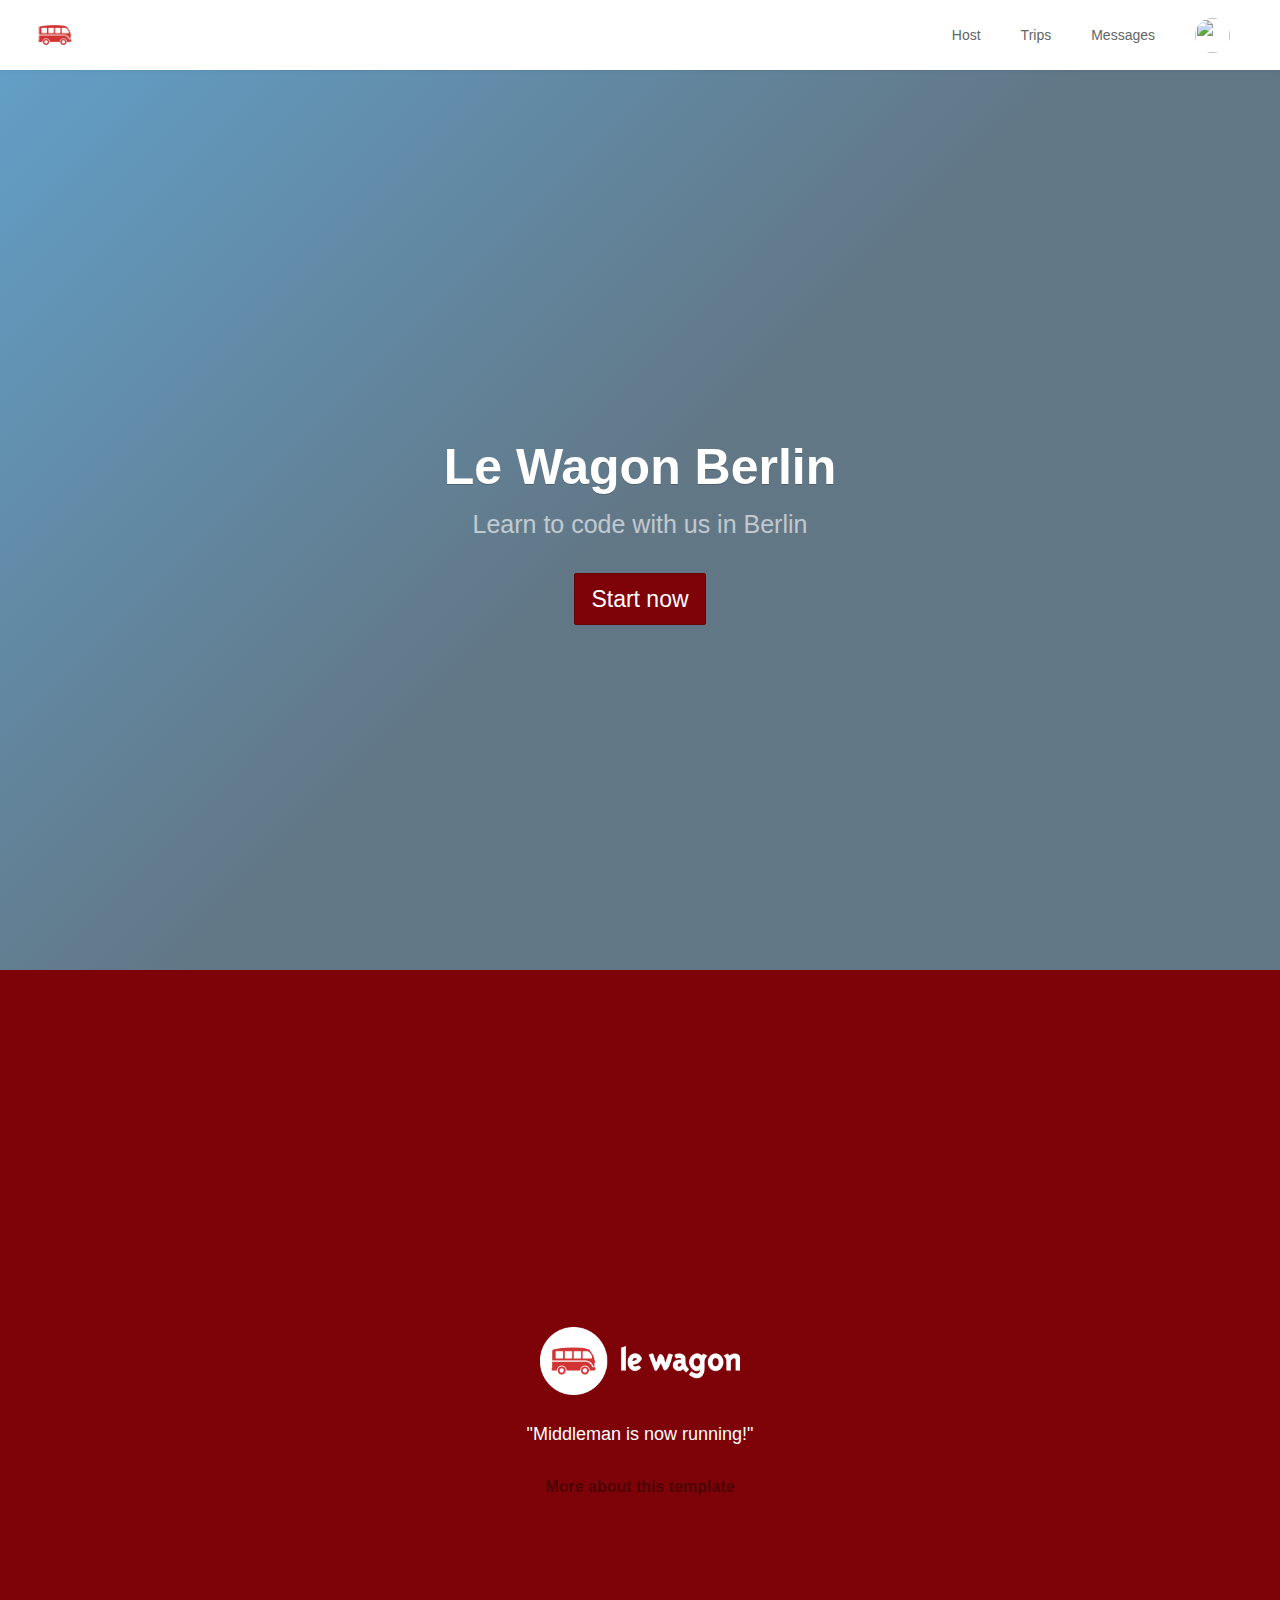
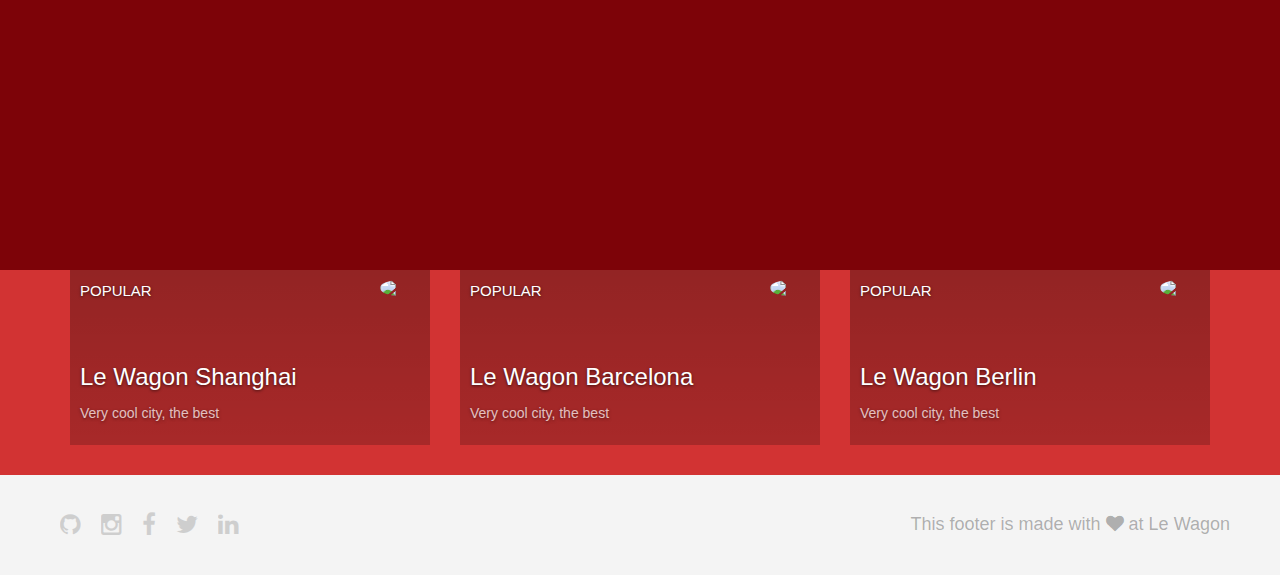
==== commit 3e4542bf: "Automated commit at 2018-02-19 11:59:36 UTC by middleman-deploy 2.0.0-alpha" ====
--- a/index.html
+++ b/index.html
@@ -7,7 +7,7 @@
           content="width=device-width, initial-scale=1, shrink-to-fit=no">
 
     <title>Le Wagon - Middleman</title>
-    <link href="stylesheets/application-15c49904.css" rel="stylesheet" />
+    <link href="stylesheets/application-680f6808.css" rel="stylesheet" />
     <script src="javascripts/application-93de88c9.js"></script>
     <link href="images/favicon-f15af148.png" rel="icon" type="image/png" />
   </head>
--- a/stylesheets/application-680f6808.css
+++ b/stylesheets/application-680f6808.css
@@ -0,0 +1,8 @@
+@import url("https://fonts.googleapis.com/css?family=Open+Sans:400,300,700|Raleway:400,100,300,700,500");/*!
+ * Bootstrap v3.3.7 (http://getbootstrap.com)
+ * Copyright 2011-2016 Twitter, Inc.
+ * Licensed under MIT (https://github.com/twbs/bootstrap/blob/master/LICENSE)
+ *//*! normalize.css v3.0.3 | MIT License | github.com/necolas/normalize.css */html{font-family:sans-serif;-ms-text-size-adjust:100%;-webkit-text-size-adjust:100%}body{margin:0}article,aside,details,figcaption,figure,footer,header,hgroup,main,menu,nav,section,summary{display:block}audio,canvas,progress,video{display:inline-block;vertical-align:baseline}audio:not([controls]){display:none;height:0}[hidden],template{display:none}a{background-color:transparent}a:active,a:hover{outline:0}abbr[title]{border-bottom:1px dotted}b,strong{font-weight:bold}dfn{font-style:italic}h1{font-size:2em;margin:0.67em 0}mark{background:#ff0;color:#000}small{font-size:80%}sub,sup{font-size:75%;line-height:0;position:relative;vertical-align:baseline}sup{top:-0.5em}sub{bottom:-0.25em}img{border:0}svg:not(:root){overflow:hidden}figure{margin:1em 40px}hr{-webkit-box-sizing:content-box;box-sizing:content-box;height:0}pre{overflow:auto}code,kbd,pre,samp{font-family:monospace, monospace;font-size:1em}button,input,optgroup,select,textarea{color:inherit;font:inherit;margin:0}button{overflow:visible}button,select{text-transform:none}button,html input[type="button"],input[type="reset"],input[type="submit"]{-webkit-appearance:button;cursor:pointer}button[disabled],html input[disabled]{cursor:default}button::-moz-focus-inner,input::-moz-focus-inner{border:0;padding:0}input{line-height:normal}input[type="checkbox"],input[type="radio"]{-webkit-box-sizing:border-box;box-sizing:border-box;padding:0}input[type="number"]::-webkit-inner-spin-button,input[type="number"]::-webkit-outer-spin-button{height:auto}input[type="search"]{-webkit-appearance:textfield;-webkit-box-sizing:content-box;box-sizing:content-box}input[type="search"]::-webkit-search-cancel-button,input[type="search"]::-webkit-search-decoration{-webkit-appearance:none}fieldset{border:1px solid #c0c0c0;margin:0 2px;padding:0.35em 0.625em 0.75em}legend{border:0;padding:0}textarea{overflow:auto}optgroup{font-weight:bold}table{border-collapse:collapse;border-spacing:0}td,th{padding:0}/*! Source: https://github.com/h5bp/html5-boilerplate/blob/master/src/css/main.css */@media print{*,*:before,*:after{background:transparent !important;color:#000 !important;-webkit-box-shadow:none !important;box-shadow:none !important;text-shadow:none !important}a,a:visited{text-decoration:underline}a[href]:after{content:" (" attr(href) ")"}abbr[title]:after{content:" (" attr(title) ")"}a[href^="#"]:after,a[href^="javascript:"]:after{content:""}pre,blockquote{border:1px solid #999;page-break-inside:avoid}thead{display:table-header-group}tr,img{page-break-inside:avoid}img{max-width:100% !important}p,h2,h3{orphans:3;widows:3}h2,h3{page-break-after:avoid}.navbar{display:none}.btn>.caret,.dropup>.btn>.caret{border-top-color:#000 !important}.label{border:1px solid #000}.table{border-collapse:collapse !important}.table td,.table th{background-color:#fff !important}.table-bordered th,.table-bordered td{border:1px solid #ddd !important}}@font-face{font-family:'Glyphicons Halflings';src:url("../assets/bootstrap/glyphicons-halflings-regular-86b6f62b.eot");src:url("../assets/bootstrap/glyphicons-halflings-regular-86b6f62b.eot?#iefix") format("embedded-opentype"),url("../assets/bootstrap/glyphicons-halflings-regular-ca35b697.woff2") format("woff2"),url("../assets/bootstrap/glyphicons-halflings-regular-278e49a8.woff") format("woff"),url("../assets/bootstrap/glyphicons-halflings-regular-44bc1850.ttf") format("truetype"),url("../assets/bootstrap/glyphicons-halflings-regular-de51a849.svg#glyphicons_halflingsregular") format("svg")}.glyphicon{position:relative;top:1px;display:inline-block;font-family:'Glyphicons Halflings';font-style:normal;font-weight:normal;line-height:1;-webkit-font-smoothing:antialiased;-moz-osx-font-smoothing:grayscale}.glyphicon-asterisk:before{content:"\002a"}.glyphicon-plus:before{content:"\002b"}.glyphicon-euro:before,.glyphicon-eur:before{content:"\20ac"}.glyphicon-minus:before{content:"\2212"}.glyphicon-cloud:before{content:"\2601"}.glyphicon-envelope:before{content:"\2709"}.glyphicon-pencil:before{content:"\270f"}.glyphicon-glass:before{content:"\e001"}.glyphicon-music:before{content:"\e002"}.glyphicon-search:before{content:"\e003"}.glyphicon-heart:before{content:"\e005"}.glyphicon-star:before{content:"\e006"}.glyphicon-star-empty:before{content:"\e007"}.glyphicon-user:before{content:"\e008"}.glyphicon-film:before{content:"\e009"}.glyphicon-th-large:before{content:"\e010"}.glyphicon-th:before{content:"\e011"}.glyphicon-th-list:before{content:"\e012"}.glyphicon-ok:before{content:"\e013"}.glyphicon-remove:before{content:"\e014"}.glyphicon-zoom-in:before{content:"\e015"}.glyphicon-zoom-out:before{content:"\e016"}.glyphicon-off:before{content:"\e017"}.glyphicon-signal:before{content:"\e018"}.glyphicon-cog:before{content:"\e019"}.glyphicon-trash:before{content:"\e020"}.glyphicon-home:before{content:"\e021"}.glyphicon-file:before{content:"\e022"}.glyphicon-time:before{content:"\e023"}.glyphicon-road:before{content:"\e024"}.glyphicon-download-alt:before{content:"\e025"}.glyphicon-download:before{content:"\e026"}.glyphicon-upload:before{content:"\e027"}.glyphicon-inbox:before{content:"\e028"}.glyphicon-play-circle:before{content:"\e029"}.glyphicon-repeat:before{content:"\e030"}.glyphicon-refresh:before{content:"\e031"}.glyphicon-list-alt:before{content:"\e032"}.glyphicon-lock:before{content:"\e033"}.glyphicon-flag:before{content:"\e034"}.glyphicon-headphones:before{content:"\e035"}.glyphicon-volume-off:before{content:"\e036"}.glyphicon-volume-down:before{content:"\e037"}.glyphicon-volume-up:before{content:"\e038"}.glyphicon-qrcode:before{content:"\e039"}.glyphicon-barcode:before{content:"\e040"}.glyphicon-tag:before{content:"\e041"}.glyphicon-tags:before{content:"\e042"}.glyphicon-book:before{content:"\e043"}.glyphicon-bookmark:before{content:"\e044"}.glyphicon-print:before{content:"\e045"}.glyphicon-camera:before{content:"\e046"}.glyphicon-font:before{content:"\e047"}.glyphicon-bold:before{content:"\e048"}.glyphicon-italic:before{content:"\e049"}.glyphicon-text-height:before{content:"\e050"}.glyphicon-text-width:before{content:"\e051"}.glyphicon-align-left:before{content:"\e052"}.glyphicon-align-center:before{content:"\e053"}.glyphicon-align-right:before{content:"\e054"}.glyphicon-align-justify:before{content:"\e055"}.glyphicon-list:before{content:"\e056"}.glyphicon-indent-left:before{content:"\e057"}.glyphicon-indent-right:before{content:"\e058"}.glyphicon-facetime-video:before{content:"\e059"}.glyphicon-picture:before{content:"\e060"}.glyphicon-map-marker:before{content:"\e062"}.glyphicon-adjust:before{content:"\e063"}.glyphicon-tint:before{content:"\e064"}.glyphicon-edit:before{content:"\e065"}.glyphicon-share:before{content:"\e066"}.glyphicon-check:before{content:"\e067"}.glyphicon-move:before{content:"\e068"}.glyphicon-step-backward:before{content:"\e069"}.glyphicon-fast-backward:before{content:"\e070"}.glyphicon-backward:before{content:"\e071"}.glyphicon-play:before{content:"\e072"}.glyphicon-pause:before{content:"\e073"}.glyphicon-stop:before{content:"\e074"}.glyphicon-forward:before{content:"\e075"}.glyphicon-fast-forward:before{content:"\e076"}.glyphicon-step-forward:before{content:"\e077"}.glyphicon-eject:before{content:"\e078"}.glyphicon-chevron-left:before{content:"\e079"}.glyphicon-chevron-right:before{content:"\e080"}.glyphicon-plus-sign:before{content:"\e081"}.glyphicon-minus-sign:before{content:"\e082"}.glyphicon-remove-sign:before{content:"\e083"}.glyphicon-ok-sign:before{content:"\e084"}.glyphicon-question-sign:before{content:"\e085"}.glyphicon-info-sign:before{content:"\e086"}.glyphicon-screenshot:before{content:"\e087"}.glyphicon-remove-circle:before{content:"\e088"}.glyphicon-ok-circle:before{content:"\e089"}.glyphicon-ban-circle:before{content:"\e090"}.glyphicon-arrow-left:before{content:"\e091"}.glyphicon-arrow-right:before{content:"\e092"}.glyphicon-arrow-up:before{content:"\e093"}.glyphicon-arrow-down:before{content:"\e094"}.glyphicon-share-alt:before{content:"\e095"}.glyphicon-resize-full:before{content:"\e096"}.glyphicon-resize-small:before{content:"\e097"}.glyphicon-exclamation-sign:before{content:"\e101"}.glyphicon-gift:before{content:"\e102"}.glyphicon-leaf:before{content:"\e103"}.glyphicon-fire:before{content:"\e104"}.glyphicon-eye-open:before{content:"\e105"}.glyphicon-eye-close:before{content:"\e106"}.glyphicon-warning-sign:before{content:"\e107"}.glyphicon-plane:before{content:"\e108"}.glyphicon-calendar:before{content:"\e109"}.glyphicon-random:before{content:"\e110"}.glyphicon-comment:before{content:"\e111"}.glyphicon-magnet:before{content:"\e112"}.glyphicon-chevron-up:before{content:"\e113"}.glyphicon-chevron-down:before{content:"\e114"}.glyphicon-retweet:before{content:"\e115"}.glyphicon-shopping-cart:before{content:"\e116"}.glyphicon-folder-close:before{content:"\e117"}.glyphicon-folder-open:before{content:"\e118"}.glyphicon-resize-vertical:before{content:"\e119"}.glyphicon-resize-horizontal:before{content:"\e120"}.glyphicon-hdd:before{content:"\e121"}.glyphicon-bullhorn:before{content:"\e122"}.glyphicon-bell:before{content:"\e123"}.glyphicon-certificate:before{content:"\e124"}.glyphicon-thumbs-up:before{content:"\e125"}.glyphicon-thumbs-down:before{content:"\e126"}.glyphicon-hand-right:before{content:"\e127"}.glyphicon-hand-left:before{content:"\e128"}.glyphicon-hand-up:before{content:"\e129"}.glyphicon-hand-down:before{content:"\e130"}.glyphicon-circle-arrow-right:before{content:"\e131"}.glyphicon-circle-arrow-left:before{content:"\e132"}.glyphicon-circle-arrow-up:before{content:"\e133"}.glyphicon-circle-arrow-down:before{content:"\e134"}.glyphicon-globe:before{content:"\e135"}.glyphicon-wrench:before{content:"\e136"}.glyphicon-tasks:before{content:"\e137"}.glyphicon-filter:before{content:"\e138"}.glyphicon-briefcase:before{content:"\e139"}.glyphicon-fullscreen:before{content:"\e140"}.glyphicon-dashboard:before{content:"\e141"}.glyphicon-paperclip:before{content:"\e142"}.glyphicon-heart-empty:before{content:"\e143"}.glyphicon-link:before{content:"\e144"}.glyphicon-phone:before{content:"\e145"}.glyphicon-pushpin:before{content:"\e146"}.glyphicon-usd:before{content:"\e148"}.glyphicon-gbp:before{content:"\e149"}.glyphicon-sort:before{content:"\e150"}.glyphicon-sort-by-alphabet:before{content:"\e151"}.glyphicon-sort-by-alphabet-alt:before{content:"\e152"}.glyphicon-sort-by-order:before{content:"\e153"}.glyphicon-sort-by-order-alt:before{content:"\e154"}.glyphicon-sort-by-attributes:before{content:"\e155"}.glyphicon-sort-by-attributes-alt:before{content:"\e156"}.glyphicon-unchecked:before{content:"\e157"}.glyphicon-expand:before{content:"\e158"}.glyphicon-collapse-down:before{content:"\e159"}.glyphicon-collapse-up:before{content:"\e160"}.glyphicon-log-in:before{content:"\e161"}.glyphicon-flash:before{content:"\e162"}.glyphicon-log-out:before{content:"\e163"}.glyphicon-new-window:before{content:"\e164"}.glyphicon-record:before{content:"\e165"}.glyphicon-save:before{content:"\e166"}.glyphicon-open:before{content:"\e167"}.glyphicon-saved:before{content:"\e168"}.glyphicon-import:before{content:"\e169"}.glyphicon-export:before{content:"\e170"}.glyphicon-send:before{content:"\e171"}.glyphicon-floppy-disk:before{content:"\e172"}.glyphicon-floppy-saved:before{content:"\e173"}.glyphicon-floppy-remove:before{content:"\e174"}.glyphicon-floppy-save:before{content:"\e175"}.glyphicon-floppy-open:before{content:"\e176"}.glyphicon-credit-card:before{content:"\e177"}.glyphicon-transfer:before{content:"\e178"}.glyphicon-cutlery:before{content:"\e179"}.glyphicon-header:before{content:"\e180"}.glyphicon-compressed:before{content:"\e181"}.glyphicon-earphone:before{content:"\e182"}.glyphicon-phone-alt:before{content:"\e183"}.glyphicon-tower:before{content:"\e184"}.glyphicon-stats:before{content:"\e185"}.glyphicon-sd-video:before{content:"\e186"}.glyphicon-hd-video:before{content:"\e187"}.glyphicon-subtitles:before{content:"\e188"}.glyphicon-sound-stereo:before{content:"\e189"}.glyphicon-sound-dolby:before{content:"\e190"}.glyphicon-sound-5-1:before{content:"\e191"}.glyphicon-sound-6-1:before{content:"\e192"}.glyphicon-sound-7-1:before{content:"\e193"}.glyphicon-copyright-mark:before{content:"\e194"}.glyphicon-registration-mark:before{content:"\e195"}.glyphicon-cloud-download:before{content:"\e197"}.glyphicon-cloud-upload:before{content:"\e198"}.glyphicon-tree-conifer:before{content:"\e199"}.glyphicon-tree-deciduous:before{content:"\e200"}.glyphicon-cd:before{content:"\e201"}.glyphicon-save-file:before{content:"\e202"}.glyphicon-open-file:before{content:"\e203"}.glyphicon-level-up:before{content:"\e204"}.glyphicon-copy:before{content:"\e205"}.glyphicon-paste:before{content:"\e206"}.glyphicon-alert:before{content:"\e209"}.glyphicon-equalizer:before{content:"\e210"}.glyphicon-king:before{content:"\e211"}.glyphicon-queen:before{content:"\e212"}.glyphicon-pawn:before{content:"\e213"}.glyphicon-bishop:before{content:"\e214"}.glyphicon-knight:before{content:"\e215"}.glyphicon-baby-formula:before{content:"\e216"}.glyphicon-tent:before{content:"\26fa"}.glyphicon-blackboard:before{content:"\e218"}.glyphicon-bed:before{content:"\e219"}.glyphicon-apple:before{content:"\f8ff"}.glyphicon-erase:before{content:"\e221"}.glyphicon-hourglass:before{content:"\231b"}.glyphicon-lamp:before{content:"\e223"}.glyphicon-duplicate:before{content:"\e224"}.glyphicon-piggy-bank:before{content:"\e225"}.glyphicon-scissors:before{content:"\e226"}.glyphicon-bitcoin:before{content:"\e227"}.glyphicon-btc:before{content:"\e227"}.glyphicon-xbt:before{content:"\e227"}.glyphicon-yen:before{content:"\00a5"}.glyphicon-jpy:before{content:"\00a5"}.glyphicon-ruble:before{content:"\20bd"}.glyphicon-rub:before{content:"\20bd"}.glyphicon-scale:before{content:"\e230"}.glyphicon-ice-lolly:before{content:"\e231"}.glyphicon-ice-lolly-tasted:before{content:"\e232"}.glyphicon-education:before{content:"\e233"}.glyphicon-option-horizontal:before{content:"\e234"}.glyphicon-option-vertical:before{content:"\e235"}.glyphicon-menu-hamburger:before{content:"\e236"}.glyphicon-modal-window:before{content:"\e237"}.glyphicon-oil:before{content:"\e238"}.glyphicon-grain:before{content:"\e239"}.glyphicon-sunglasses:before{content:"\e240"}.glyphicon-text-size:before{content:"\e241"}.glyphicon-text-color:before{content:"\e242"}.glyphicon-text-background:before{content:"\e243"}.glyphicon-object-align-top:before{content:"\e244"}.glyphicon-object-align-bottom:before{content:"\e245"}.glyphicon-object-align-horizontal:before{content:"\e246"}.glyphicon-object-align-left:before{content:"\e247"}.glyphicon-object-align-vertical:before{content:"\e248"}.glyphicon-object-align-right:before{content:"\e249"}.glyphicon-triangle-right:before{content:"\e250"}.glyphicon-triangle-left:before{content:"\e251"}.glyphicon-triangle-bottom:before{content:"\e252"}.glyphicon-triangle-top:before{content:"\e253"}.glyphicon-console:before{content:"\e254"}.glyphicon-superscript:before{content:"\e255"}.glyphicon-subscript:before{content:"\e256"}.glyphicon-menu-left:before{content:"\e257"}.glyphicon-menu-right:before{content:"\e258"}.glyphicon-menu-down:before{content:"\e259"}.glyphicon-menu-up:before{content:"\e260"}*{-webkit-box-sizing:border-box;box-sizing:border-box}*:before,*:after{-webkit-box-sizing:border-box;box-sizing:border-box}html{font-size:10px;-webkit-tap-highlight-color:transparent}body{font-family:"Montserrat", "Helvetica", "sans-serif";font-size:18px;line-height:1.42857143;color:#333333;background-color:#F4F4F4}input,button,select,textarea{font-family:inherit;font-size:inherit;line-height:inherit}a{color:#7D0308;text-decoration:none}a:hover,a:focus{color:#320103;text-decoration:underline}a:focus{outline:5px auto -webkit-focus-ring-color;outline-offset:-2px}figure{margin:0}img{vertical-align:middle}.img-responsive{display:block;max-width:100%;height:auto}.img-rounded{border-radius:2px}.img-thumbnail{padding:4px;line-height:1.42857143;background-color:#F4F4F4;border:1px solid #ddd;border-radius:2px;-webkit-transition:all 0.2s ease-in-out;transition:all 0.2s ease-in-out;display:inline-block;max-width:100%;height:auto}.img-circle{border-radius:50%}hr{margin-top:25px;margin-bottom:25px;border:0;border-top:1px solid #eeeeee}.sr-only{position:absolute;width:1px;height:1px;margin:-1px;padding:0;overflow:hidden;clip:rect(0, 0, 0, 0);border:0}.sr-only-focusable:active,.sr-only-focusable:focus{position:static;width:auto;height:auto;margin:0;overflow:visible;clip:auto}[role="button"]{cursor:pointer}h1,h2,h3,h4,h5,h6,.h1,.h2,.h3,.h4,.h5,.h6{font-family:"Roboto", "Helvetica", "sans-serif";font-weight:500;line-height:1.1;color:inherit}h1 small,h1 .small,h2 small,h2 .small,h3 small,h3 .small,h4 small,h4 .small,h5 small,h5 .small,h6 small,h6 .small,.h1 small,.h1 .small,.h2 small,.h2 .small,.h3 small,.h3 .small,.h4 small,.h4 .small,.h5 small,.h5 .small,.h6 small,.h6 .small{font-weight:normal;line-height:1;color:#777777}h1,.h1,h2,.h2,h3,.h3{margin-top:25px;margin-bottom:12.5px}h1 small,h1 .small,.h1 small,.h1 .small,h2 small,h2 .small,.h2 small,.h2 .small,h3 small,h3 .small,.h3 small,.h3 .small{font-size:65%}h4,.h4,h5,.h5,h6,.h6{margin-top:12.5px;margin-bottom:12.5px}h4 small,h4 .small,.h4 small,.h4 .small,h5 small,h5 .small,.h5 small,.h5 .small,h6 small,h6 .small,.h6 small,.h6 .small{font-size:75%}h1,.h1{font-size:46px}h2,.h2{font-size:38px}h3,.h3{font-size:31px}h4,.h4{font-size:23px}h5,.h5{font-size:18px}h6,.h6{font-size:16px}p{margin:0 0 12.5px}.lead{margin-bottom:25px;font-size:20px;font-weight:300;line-height:1.4}@media (min-width: 768px){.lead{font-size:27px}}small,.small{font-size:88%}mark,.mark{background-color:#fcf8e3;padding:.2em}.text-left{text-align:left}.text-right{text-align:right}.text-center{text-align:center}.text-justify{text-align:justify}.text-nowrap{white-space:nowrap}.text-lowercase{text-transform:lowercase}.text-uppercase,.initialism{text-transform:uppercase}.text-capitalize{text-transform:capitalize}.text-muted{color:#777777}.text-primary{color:#7D0308}a.text-primary:hover,a.text-primary:focus{color:#4b0205}.text-success{color:#3c763d}a.text-success:hover,a.text-success:focus{color:#2b542c}.text-info{color:#31708f}a.text-info:hover,a.text-info:focus{color:#245269}.text-warning{color:#8a6d3b}a.text-warning:hover,a.text-warning:focus{color:#66512c}.text-danger{color:#a94442}a.text-danger:hover,a.text-danger:focus{color:#843534}.bg-primary{color:#fff}.bg-primary{background-color:#7D0308}a.bg-primary:hover,a.bg-primary:focus{background-color:#4b0205}.bg-success{background-color:#dff0d8}a.bg-success:hover,a.bg-success:focus{background-color:#c1e2b3}.bg-info{background-color:#d9edf7}a.bg-info:hover,a.bg-info:focus{background-color:#afd9ee}.bg-warning{background-color:#fcf8e3}a.bg-warning:hover,a.bg-warning:focus{background-color:#f7ecb5}.bg-danger{background-color:#f2dede}a.bg-danger:hover,a.bg-danger:focus{background-color:#e4b9b9}.page-header{padding-bottom:11.5px;margin:50px 0 25px;border-bottom:1px solid #eeeeee}ul,ol{margin-top:0;margin-bottom:12.5px}ul ul,ul ol,ol ul,ol ol{margin-bottom:0}.list-unstyled{padding-left:0;list-style:none}.list-inline{padding-left:0;list-style:none;margin-left:-5px}.list-inline>li{display:inline-block;padding-left:5px;padding-right:5px}dl{margin-top:0;margin-bottom:25px}dt,dd{line-height:1.42857143}dt{font-weight:bold}dd{margin-left:0}.dl-horizontal dd:before,.dl-horizontal dd:after{content:" ";display:table}.dl-horizontal dd:after{clear:both}@media (min-width: 768px){.dl-horizontal dt{float:left;width:160px;clear:left;text-align:right;overflow:hidden;text-overflow:ellipsis;white-space:nowrap}.dl-horizontal dd{margin-left:180px}}abbr[title],abbr[data-original-title]{cursor:help;border-bottom:1px dotted #777777}.initialism{font-size:90%}blockquote{padding:12.5px 25px;margin:0 0 25px;font-size:22.5px;border-left:5px solid #eeeeee}blockquote p:last-child,blockquote ul:last-child,blockquote ol:last-child{margin-bottom:0}blockquote footer,blockquote small,blockquote .small{display:block;font-size:80%;line-height:1.42857143;color:#777777}blockquote footer:before,blockquote small:before,blockquote .small:before{content:'\2014 \00A0'}.blockquote-reverse,blockquote.pull-right{padding-right:15px;padding-left:0;border-right:5px solid #eeeeee;border-left:0;text-align:right}.blockquote-reverse footer:before,.blockquote-reverse small:before,.blockquote-reverse .small:before,blockquote.pull-right footer:before,blockquote.pull-right small:before,blockquote.pull-right .small:before{content:''}.blockquote-reverse footer:after,.blockquote-reverse small:after,.blockquote-reverse .small:after,blockquote.pull-right footer:after,blockquote.pull-right small:after,blockquote.pull-right .small:after{content:'\00A0 \2014'}address{margin-bottom:25px;font-style:normal;line-height:1.42857143}code,kbd,pre,samp{font-family:Menlo, Monaco, Consolas, "Courier New", monospace}code{padding:2px 4px;font-size:90%;color:#c7254e;background-color:#f9f2f4;border-radius:2px}kbd{padding:2px 4px;font-size:90%;color:#fff;background-color:#333;border-radius:2px;-webkit-box-shadow:inset 0 -1px 0 rgba(0,0,0,0.25);box-shadow:inset 0 -1px 0 rgba(0,0,0,0.25)}kbd kbd{padding:0;font-size:100%;font-weight:bold;-webkit-box-shadow:none;box-shadow:none}pre{display:block;padding:12px;margin:0 0 12.5px;font-size:17px;line-height:1.42857143;word-break:break-all;word-wrap:break-word;color:#333333;background-color:#f5f5f5;border:1px solid #ccc;border-radius:2px}pre code{padding:0;font-size:inherit;color:inherit;white-space:pre-wrap;background-color:transparent;border-radius:0}.pre-scrollable{max-height:340px;overflow-y:scroll}.container{margin-right:auto;margin-left:auto;padding-left:15px;padding-right:15px}.container:before,.container:after{content:" ";display:table}.container:after{clear:both}@media (min-width: 768px){.container{width:750px}}@media (min-width: 992px){.container{width:970px}}@media (min-width: 1200px){.container{width:1170px}}.container-fluid{margin-right:auto;margin-left:auto;padding-left:15px;padding-right:15px}.container-fluid:before,.container-fluid:after{content:" ";display:table}.container-fluid:after{clear:both}.row{margin-left:-15px;margin-right:-15px}.row:before,.row:after{content:" ";display:table}.row:after{clear:both}.col-xs-1,.col-sm-1,.col-md-1,.col-lg-1,.col-xs-2,.col-sm-2,.col-md-2,.col-lg-2,.col-xs-3,.col-sm-3,.col-md-3,.col-lg-3,.col-xs-4,.col-sm-4,.col-md-4,.col-lg-4,.col-xs-5,.col-sm-5,.col-md-5,.col-lg-5,.col-xs-6,.col-sm-6,.col-md-6,.col-lg-6,.col-xs-7,.col-sm-7,.col-md-7,.col-lg-7,.col-xs-8,.col-sm-8,.col-md-8,.col-lg-8,.col-xs-9,.col-sm-9,.col-md-9,.col-lg-9,.col-xs-10,.col-sm-10,.col-md-10,.col-lg-10,.col-xs-11,.col-sm-11,.col-md-11,.col-lg-11,.col-xs-12,.col-sm-12,.col-md-12,.col-lg-12{position:relative;min-height:1px;padding-left:15px;padding-right:15px}.col-xs-1,.col-xs-2,.col-xs-3,.col-xs-4,.col-xs-5,.col-xs-6,.col-xs-7,.col-xs-8,.col-xs-9,.col-xs-10,.col-xs-11,.col-xs-12{float:left}.col-xs-1{width:8.33333333%}.col-xs-2{width:16.66666667%}.col-xs-3{width:25%}.col-xs-4{width:33.33333333%}.col-xs-5{width:41.66666667%}.col-xs-6{width:50%}.col-xs-7{width:58.33333333%}.col-xs-8{width:66.66666667%}.col-xs-9{width:75%}.col-xs-10{width:83.33333333%}.col-xs-11{width:91.66666667%}.col-xs-12{width:100%}.col-xs-pull-0{right:auto}.col-xs-pull-1{right:8.33333333%}.col-xs-pull-2{right:16.66666667%}.col-xs-pull-3{right:25%}.col-xs-pull-4{right:33.33333333%}.col-xs-pull-5{right:41.66666667%}.col-xs-pull-6{right:50%}.col-xs-pull-7{right:58.33333333%}.col-xs-pull-8{right:66.66666667%}.col-xs-pull-9{right:75%}.col-xs-pull-10{right:83.33333333%}.col-xs-pull-11{right:91.66666667%}.col-xs-pull-12{right:100%}.col-xs-push-0{left:auto}.col-xs-push-1{left:8.33333333%}.col-xs-push-2{left:16.66666667%}.col-xs-push-3{left:25%}.col-xs-push-4{left:33.33333333%}.col-xs-push-5{left:41.66666667%}.col-xs-push-6{left:50%}.col-xs-push-7{left:58.33333333%}.col-xs-push-8{left:66.66666667%}.col-xs-push-9{left:75%}.col-xs-push-10{left:83.33333333%}.col-xs-push-11{left:91.66666667%}.col-xs-push-12{left:100%}.col-xs-offset-0{margin-left:0%}.col-xs-offset-1{margin-left:8.33333333%}.col-xs-offset-2{margin-left:16.66666667%}.col-xs-offset-3{margin-left:25%}.col-xs-offset-4{margin-left:33.33333333%}.col-xs-offset-5{margin-left:41.66666667%}.col-xs-offset-6{margin-left:50%}.col-xs-offset-7{margin-left:58.33333333%}.col-xs-offset-8{margin-left:66.66666667%}.col-xs-offset-9{margin-left:75%}.col-xs-offset-10{margin-left:83.33333333%}.col-xs-offset-11{margin-left:91.66666667%}.col-xs-offset-12{margin-left:100%}@media (min-width: 768px){.col-sm-1,.col-sm-2,.col-sm-3,.col-sm-4,.col-sm-5,.col-sm-6,.col-sm-7,.col-sm-8,.col-sm-9,.col-sm-10,.col-sm-11,.col-sm-12{float:left}.col-sm-1{width:8.33333333%}.col-sm-2{width:16.66666667%}.col-sm-3{width:25%}.col-sm-4{width:33.33333333%}.col-sm-5{width:41.66666667%}.col-sm-6{width:50%}.col-sm-7{width:58.33333333%}.col-sm-8{width:66.66666667%}.col-sm-9{width:75%}.col-sm-10{width:83.33333333%}.col-sm-11{width:91.66666667%}.col-sm-12{width:100%}.col-sm-pull-0{right:auto}.col-sm-pull-1{right:8.33333333%}.col-sm-pull-2{right:16.66666667%}.col-sm-pull-3{right:25%}.col-sm-pull-4{right:33.33333333%}.col-sm-pull-5{right:41.66666667%}.col-sm-pull-6{right:50%}.col-sm-pull-7{right:58.33333333%}.col-sm-pull-8{right:66.66666667%}.col-sm-pull-9{right:75%}.col-sm-pull-10{right:83.33333333%}.col-sm-pull-11{right:91.66666667%}.col-sm-pull-12{right:100%}.col-sm-push-0{left:auto}.col-sm-push-1{left:8.33333333%}.col-sm-push-2{left:16.66666667%}.col-sm-push-3{left:25%}.col-sm-push-4{left:33.33333333%}.col-sm-push-5{left:41.66666667%}.col-sm-push-6{left:50%}.col-sm-push-7{left:58.33333333%}.col-sm-push-8{left:66.66666667%}.col-sm-push-9{left:75%}.col-sm-push-10{left:83.33333333%}.col-sm-push-11{left:91.66666667%}.col-sm-push-12{left:100%}.col-sm-offset-0{margin-left:0%}.col-sm-offset-1{margin-left:8.33333333%}.col-sm-offset-2{margin-left:16.66666667%}.col-sm-offset-3{margin-left:25%}.col-sm-offset-4{margin-left:33.33333333%}.col-sm-offset-5{margin-left:41.66666667%}.col-sm-offset-6{margin-left:50%}.col-sm-offset-7{margin-left:58.33333333%}.col-sm-offset-8{margin-left:66.66666667%}.col-sm-offset-9{margin-left:75%}.col-sm-offset-10{margin-left:83.33333333%}.col-sm-offset-11{margin-left:91.66666667%}.col-sm-offset-12{margin-left:100%}}@media (min-width: 992px){.col-md-1,.col-md-2,.col-md-3,.col-md-4,.col-md-5,.col-md-6,.col-md-7,.col-md-8,.col-md-9,.col-md-10,.col-md-11,.col-md-12{float:left}.col-md-1{width:8.33333333%}.col-md-2{width:16.66666667%}.col-md-3{width:25%}.col-md-4{width:33.33333333%}.col-md-5{width:41.66666667%}.col-md-6{width:50%}.col-md-7{width:58.33333333%}.col-md-8{width:66.66666667%}.col-md-9{width:75%}.col-md-10{width:83.33333333%}.col-md-11{width:91.66666667%}.col-md-12{width:100%}.col-md-pull-0{right:auto}.col-md-pull-1{right:8.33333333%}.col-md-pull-2{right:16.66666667%}.col-md-pull-3{right:25%}.col-md-pull-4{right:33.33333333%}.col-md-pull-5{right:41.66666667%}.col-md-pull-6{right:50%}.col-md-pull-7{right:58.33333333%}.col-md-pull-8{right:66.66666667%}.col-md-pull-9{right:75%}.col-md-pull-10{right:83.33333333%}.col-md-pull-11{right:91.66666667%}.col-md-pull-12{right:100%}.col-md-push-0{left:auto}.col-md-push-1{left:8.33333333%}.col-md-push-2{left:16.66666667%}.col-md-push-3{left:25%}.col-md-push-4{left:33.33333333%}.col-md-push-5{left:41.66666667%}.col-md-push-6{left:50%}.col-md-push-7{left:58.33333333%}.col-md-push-8{left:66.66666667%}.col-md-push-9{left:75%}.col-md-push-10{left:83.33333333%}.col-md-push-11{left:91.66666667%}.col-md-push-12{left:100%}.col-md-offset-0{margin-left:0%}.col-md-offset-1{margin-left:8.33333333%}.col-md-offset-2{margin-left:16.66666667%}.col-md-offset-3{margin-left:25%}.col-md-offset-4{margin-left:33.33333333%}.col-md-offset-5{margin-left:41.66666667%}.col-md-offset-6{margin-left:50%}.col-md-offset-7{margin-left:58.33333333%}.col-md-offset-8{margin-left:66.66666667%}.col-md-offset-9{margin-left:75%}.col-md-offset-10{margin-left:83.33333333%}.col-md-offset-11{margin-left:91.66666667%}.col-md-offset-12{margin-left:100%}}@media (min-width: 1200px){.col-lg-1,.col-lg-2,.col-lg-3,.col-lg-4,.col-lg-5,.col-lg-6,.col-lg-7,.col-lg-8,.col-lg-9,.col-lg-10,.col-lg-11,.col-lg-12{float:left}.col-lg-1{width:8.33333333%}.col-lg-2{width:16.66666667%}.col-lg-3{width:25%}.col-lg-4{width:33.33333333%}.col-lg-5{width:41.66666667%}.col-lg-6{width:50%}.col-lg-7{width:58.33333333%}.col-lg-8{width:66.66666667%}.col-lg-9{width:75%}.col-lg-10{width:83.33333333%}.col-lg-11{width:91.66666667%}.col-lg-12{width:100%}.col-lg-pull-0{right:auto}.col-lg-pull-1{right:8.33333333%}.col-lg-pull-2{right:16.66666667%}.col-lg-pull-3{right:25%}.col-lg-pull-4{right:33.33333333%}.col-lg-pull-5{right:41.66666667%}.col-lg-pull-6{right:50%}.col-lg-pull-7{right:58.33333333%}.col-lg-pull-8{right:66.66666667%}.col-lg-pull-9{right:75%}.col-lg-pull-10{right:83.33333333%}.col-lg-pull-11{right:91.66666667%}.col-lg-pull-12{right:100%}.col-lg-push-0{left:auto}.col-lg-push-1{left:8.33333333%}.col-lg-push-2{left:16.66666667%}.col-lg-push-3{left:25%}.col-lg-push-4{left:33.33333333%}.col-lg-push-5{left:41.66666667%}.col-lg-push-6{left:50%}.col-lg-push-7{left:58.33333333%}.col-lg-push-8{left:66.66666667%}.col-lg-push-9{left:75%}.col-lg-push-10{left:83.33333333%}.col-lg-push-11{left:91.66666667%}.col-lg-push-12{left:100%}.col-lg-offset-0{margin-left:0%}.col-lg-offset-1{margin-left:8.33333333%}.col-lg-offset-2{margin-left:16.66666667%}.col-lg-offset-3{margin-left:25%}.col-lg-offset-4{margin-left:33.33333333%}.col-lg-offset-5{margin-left:41.66666667%}.col-lg-offset-6{margin-left:50%}.col-lg-offset-7{margin-left:58.33333333%}.col-lg-offset-8{margin-left:66.66666667%}.col-lg-offset-9{margin-left:75%}.col-lg-offset-10{margin-left:83.33333333%}.col-lg-offset-11{margin-left:91.66666667%}.col-lg-offset-12{margin-left:100%}}table{background-color:transparent}caption{padding-top:8px;padding-bottom:8px;color:#777777;text-align:left}th{text-align:left}.table{width:100%;max-width:100%;margin-bottom:25px}.table>thead>tr>th,.table>thead>tr>td,.table>tbody>tr>th,.table>tbody>tr>td,.table>tfoot>tr>th,.table>tfoot>tr>td{padding:8px;line-height:1.42857143;vertical-align:top;border-top:1px solid #ddd}.table>thead>tr>th{vertical-align:bottom;border-bottom:2px solid #ddd}.table>caption+thead>tr:first-child>th,.table>caption+thead>tr:first-child>td,.table>colgroup+thead>tr:first-child>th,.table>colgroup+thead>tr:first-child>td,.table>thead:first-child>tr:first-child>th,.table>thead:first-child>tr:first-child>td{border-top:0}.table>tbody+tbody{border-top:2px solid #ddd}.table .table{background-color:#F4F4F4}.table-condensed>thead>tr>th,.table-condensed>thead>tr>td,.table-condensed>tbody>tr>th,.table-condensed>tbody>tr>td,.table-condensed>tfoot>tr>th,.table-condensed>tfoot>tr>td{padding:5px}.table-bordered{border:1px solid #ddd}.table-bordered>thead>tr>th,.table-bordered>thead>tr>td,.table-bordered>tbody>tr>th,.table-bordered>tbody>tr>td,.table-bordered>tfoot>tr>th,.table-bordered>tfoot>tr>td{border:1px solid #ddd}.table-bordered>thead>tr>th,.table-bordered>thead>tr>td{border-bottom-width:2px}.table-striped>tbody>tr:nth-of-type(odd){background-color:#f9f9f9}.table-hover>tbody>tr:hover{background-color:#f5f5f5}table col[class*="col-"]{position:static;float:none;display:table-column}table td[class*="col-"],table th[class*="col-"]{position:static;float:none;display:table-cell}.table>thead>tr>td.active,.table>thead>tr>th.active,.table>thead>tr.active>td,.table>thead>tr.active>th,.table>tbody>tr>td.active,.table>tbody>tr>th.active,.table>tbody>tr.active>td,.table>tbody>tr.active>th,.table>tfoot>tr>td.active,.table>tfoot>tr>th.active,.table>tfoot>tr.active>td,.table>tfoot>tr.active>th{background-color:#f5f5f5}.table-hover>tbody>tr>td.active:hover,.table-hover>tbody>tr>th.active:hover,.table-hover>tbody>tr.active:hover>td,.table-hover>tbody>tr:hover>.active,.table-hover>tbody>tr.active:hover>th{background-color:#e8e8e8}.table>thead>tr>td.success,.table>thead>tr>th.success,.table>thead>tr.success>td,.table>thead>tr.success>th,.table>tbody>tr>td.success,.table>tbody>tr>th.success,.table>tbody>tr.success>td,.table>tbody>tr.success>th,.table>tfoot>tr>td.success,.table>tfoot>tr>th.success,.table>tfoot>tr.success>td,.table>tfoot>tr.success>th{background-color:#dff0d8}.table-hover>tbody>tr>td.success:hover,.table-hover>tbody>tr>th.success:hover,.table-hover>tbody>tr.success:hover>td,.table-hover>tbody>tr:hover>.success,.table-hover>tbody>tr.success:hover>th{background-color:#d0e9c6}.table>thead>tr>td.info,.table>thead>tr>th.info,.table>thead>tr.info>td,.table>thead>tr.info>th,.table>tbody>tr>td.info,.table>tbody>tr>th.info,.table>tbody>tr.info>td,.table>tbody>tr.info>th,.table>tfoot>tr>td.info,.table>tfoot>tr>th.info,.table>tfoot>tr.info>td,.table>tfoot>tr.info>th{background-color:#d9edf7}.table-hover>tbody>tr>td.info:hover,.table-hover>tbody>tr>th.info:hover,.table-hover>tbody>tr.info:hover>td,.table-hover>tbody>tr:hover>.info,.table-hover>tbody>tr.info:hover>th{background-color:#c4e3f3}.table>thead>tr>td.warning,.table>thead>tr>th.warning,.table>thead>tr.warning>td,.table>thead>tr.warning>th,.table>tbody>tr>td.warning,.table>tbody>tr>th.warning,.table>tbody>tr.warning>td,.table>tbody>tr.warning>th,.table>tfoot>tr>td.warning,.table>tfoot>tr>th.warning,.table>tfoot>tr.warning>td,.table>tfoot>tr.warning>th{background-color:#fcf8e3}.table-hover>tbody>tr>td.warning:hover,.table-hover>tbody>tr>th.warning:hover,.table-hover>tbody>tr.warning:hover>td,.table-hover>tbody>tr:hover>.warning,.table-hover>tbody>tr.warning:hover>th{background-color:#faf2cc}.table>thead>tr>td.danger,.table>thead>tr>th.danger,.table>thead>tr.danger>td,.table>thead>tr.danger>th,.table>tbody>tr>td.danger,.table>tbody>tr>th.danger,.table>tbody>tr.danger>td,.table>tbody>tr.danger>th,.table>tfoot>tr>td.danger,.table>tfoot>tr>th.danger,.table>tfoot>tr.danger>td,.table>tfoot>tr.danger>th{background-color:#f2dede}.table-hover>tbody>tr>td.danger:hover,.table-hover>tbody>tr>th.danger:hover,.table-hover>tbody>tr.danger:hover>td,.table-hover>tbody>tr:hover>.danger,.table-hover>tbody>tr.danger:hover>th{background-color:#ebcccc}.table-responsive{overflow-x:auto;min-height:0.01%}@media screen and (max-width: 767px){.table-responsive{width:100%;margin-bottom:18.75px;overflow-y:hidden;-ms-overflow-style:-ms-autohiding-scrollbar;border:1px solid #ddd}.table-responsive>.table{margin-bottom:0}.table-responsive>.table>thead>tr>th,.table-responsive>.table>thead>tr>td,.table-responsive>.table>tbody>tr>th,.table-responsive>.table>tbody>tr>td,.table-responsive>.table>tfoot>tr>th,.table-responsive>.table>tfoot>tr>td{white-space:nowrap}.table-responsive>.table-bordered{border:0}.table-responsive>.table-bordered>thead>tr>th:first-child,.table-responsive>.table-bordered>thead>tr>td:first-child,.table-responsive>.table-bordered>tbody>tr>th:first-child,.table-responsive>.table-bordered>tbody>tr>td:first-child,.table-responsive>.table-bordered>tfoot>tr>th:first-child,.table-responsive>.table-bordered>tfoot>tr>td:first-child{border-left:0}.table-responsive>.table-bordered>thead>tr>th:last-child,.table-responsive>.table-bordered>thead>tr>td:last-child,.table-responsive>.table-bordered>tbody>tr>th:last-child,.table-responsive>.table-bordered>tbody>tr>td:last-child,.table-responsive>.table-bordered>tfoot>tr>th:last-child,.table-responsive>.table-bordered>tfoot>tr>td:last-child{border-right:0}.table-responsive>.table-bordered>tbody>tr:last-child>th,.table-responsive>.table-bordered>tbody>tr:last-child>td,.table-responsive>.table-bordered>tfoot>tr:last-child>th,.table-responsive>.table-bordered>tfoot>tr:last-child>td{border-bottom:0}}fieldset{padding:0;margin:0;border:0;min-width:0}legend{display:block;width:100%;padding:0;margin-bottom:25px;font-size:27px;line-height:inherit;color:#333333;border:0;border-bottom:1px solid #e5e5e5}label{display:inline-block;max-width:100%;margin-bottom:5px;font-weight:bold}input[type="search"]{-webkit-box-sizing:border-box;box-sizing:border-box}input[type="radio"],input[type="checkbox"]{margin:4px 0 0;margin-top:1px \9;line-height:normal}input[type="file"]{display:block}input[type="range"]{display:block;width:100%}select[multiple],select[size]{height:auto}input[type="file"]:focus,input[type="radio"]:focus,input[type="checkbox"]:focus{outline:5px auto -webkit-focus-ring-color;outline-offset:-2px}output{display:block;padding-top:7px;font-size:18px;line-height:1.42857143;color:#000000}.form-control{display:block;width:100%;height:39px;padding:6px 12px;font-size:18px;line-height:1.42857143;color:#000000;background-color:#fff;background-image:none;border:1px solid #ccc;border-radius:2px;-webkit-box-shadow:inset 0 1px 1px rgba(0,0,0,0.075);box-shadow:inset 0 1px 1px rgba(0,0,0,0.075);-webkit-transition:border-color ease-in-out 0.15s, box-shadow ease-in-out 0.15s;-webkit-transition:border-color ease-in-out 0.15s, -webkit-box-shadow ease-in-out 0.15s;transition:border-color ease-in-out 0.15s, -webkit-box-shadow ease-in-out 0.15s;transition:border-color ease-in-out 0.15s, box-shadow ease-in-out 0.15s;transition:border-color ease-in-out 0.15s, box-shadow ease-in-out 0.15s, -webkit-box-shadow ease-in-out 0.15s}.form-control:focus{border-color:#66afe9;outline:0;-webkit-box-shadow:inset 0 1px 1px rgba(0,0,0,0.075),0 0 8px rgba(102,175,233,0.6);box-shadow:inset 0 1px 1px rgba(0,0,0,0.075),0 0 8px rgba(102,175,233,0.6)}.form-control::-moz-placeholder{color:#999;opacity:1}.form-control:-ms-input-placeholder{color:#999}.form-control::-webkit-input-placeholder{color:#999}.form-control::-ms-expand{border:0;background-color:transparent}.form-control[disabled],.form-control[readonly],fieldset[disabled] .form-control{background-color:#eeeeee;opacity:1}.form-control[disabled],fieldset[disabled] .form-control{cursor:not-allowed}textarea.form-control{height:auto}input[type="search"]{-webkit-appearance:none}@media screen and (-webkit-min-device-pixel-ratio: 0){input[type="date"].form-control,input[type="time"].form-control,input[type="datetime-local"].form-control,input[type="month"].form-control{line-height:39px}input[type="date"].input-sm,.input-group-sm>input[type="date"].form-control,.input-group-sm>input[type="date"].input-group-addon,.input-group-sm>.input-group-btn>input[type="date"].btn,.input-group-sm input[type="date"],input[type="time"].input-sm,.input-group-sm>input[type="time"].form-control,.input-group-sm>input[type="time"].input-group-addon,.input-group-sm>.input-group-btn>input[type="time"].btn,.input-group-sm input[type="time"],input[type="datetime-local"].input-sm,.input-group-sm>input[type="datetime-local"].form-control,.input-group-sm>input[type="datetime-local"].input-group-addon,.input-group-sm>.input-group-btn>input[type="datetime-local"].btn,.input-group-sm input[type="datetime-local"],input[type="month"].input-sm,.input-group-sm>input[type="month"].form-control,.input-group-sm>input[type="month"].input-group-addon,.input-group-sm>.input-group-btn>input[type="month"].btn,.input-group-sm input[type="month"]{line-height:36px}input[type="date"].input-lg,.input-group-lg>input[type="date"].form-control,.input-group-lg>input[type="date"].input-group-addon,.input-group-lg>.input-group-btn>input[type="date"].btn,.input-group-lg input[type="date"],input[type="time"].input-lg,.input-group-lg>input[type="time"].form-control,.input-group-lg>input[type="time"].input-group-addon,.input-group-lg>.input-group-btn>input[type="time"].btn,.input-group-lg input[type="time"],input[type="datetime-local"].input-lg,.input-group-lg>input[type="datetime-local"].form-control,.input-group-lg>input[type="datetime-local"].input-group-addon,.input-group-lg>.input-group-btn>input[type="datetime-local"].btn,.input-group-lg input[type="datetime-local"],input[type="month"].input-lg,.input-group-lg>input[type="month"].form-control,.input-group-lg>input[type="month"].input-group-addon,.input-group-lg>.input-group-btn>input[type="month"].btn,.input-group-lg input[type="month"]{line-height:53px}}.form-group{margin-bottom:15px}.radio,.checkbox{position:relative;display:block;margin-top:10px;margin-bottom:10px}.radio label,.checkbox label{min-height:25px;padding-left:20px;margin-bottom:0;font-weight:normal;cursor:pointer}.radio input[type="radio"],.radio-inline input[type="radio"],.checkbox input[type="checkbox"],.checkbox-inline input[type="checkbox"]{position:absolute;margin-left:-20px;margin-top:4px \9}.radio+.radio,.checkbox+.checkbox{margin-top:-5px}.radio-inline,.checkbox-inline{position:relative;display:inline-block;padding-left:20px;margin-bottom:0;vertical-align:middle;font-weight:normal;cursor:pointer}.radio-inline+.radio-inline,.checkbox-inline+.checkbox-inline{margin-top:0;margin-left:10px}input[type="radio"][disabled],input[type="radio"].disabled,fieldset[disabled] input[type="radio"],input[type="checkbox"][disabled],input[type="checkbox"].disabled,fieldset[disabled] input[type="checkbox"]{cursor:not-allowed}.radio-inline.disabled,fieldset[disabled] .radio-inline,.checkbox-inline.disabled,fieldset[disabled] .checkbox-inline{cursor:not-allowed}.radio.disabled label,fieldset[disabled] .radio label,.checkbox.disabled label,fieldset[disabled] .checkbox label{cursor:not-allowed}.form-control-static{padding-top:7px;padding-bottom:7px;margin-bottom:0;min-height:43px}.form-control-static.input-lg,.input-group-lg>.form-control-static.form-control,.input-group-lg>.form-control-static.input-group-addon,.input-group-lg>.input-group-btn>.form-control-static.btn,.form-control-static.input-sm,.input-group-sm>.form-control-static.form-control,.input-group-sm>.form-control-static.input-group-addon,.input-group-sm>.input-group-btn>.form-control-static.btn{padding-left:0;padding-right:0}.input-sm,.input-group-sm>.form-control,.input-group-sm>.input-group-addon,.input-group-sm>.input-group-btn>.btn{height:36px;padding:5px 10px;font-size:16px;line-height:1.5;border-radius:2px}select.input-sm,.input-group-sm>select.form-control,.input-group-sm>select.input-group-addon,.input-group-sm>.input-group-btn>select.btn{height:36px;line-height:36px}textarea.input-sm,.input-group-sm>textarea.form-control,.input-group-sm>textarea.input-group-addon,.input-group-sm>.input-group-btn>textarea.btn,select[multiple].input-sm,.input-group-sm>select[multiple].form-control,.input-group-sm>select[multiple].input-group-addon,.input-group-sm>.input-group-btn>select[multiple].btn{height:auto}.form-group-sm .form-control{height:36px;padding:5px 10px;font-size:16px;line-height:1.5;border-radius:2px}.form-group-sm select.form-control{height:36px;line-height:36px}.form-group-sm textarea.form-control,.form-group-sm select[multiple].form-control{height:auto}.form-group-sm .form-control-static{height:36px;min-height:41px;padding:6px 10px;font-size:16px;line-height:1.5}.input-lg,.input-group-lg>.form-control,.input-group-lg>.input-group-addon,.input-group-lg>.input-group-btn>.btn{height:53px;padding:10px 16px;font-size:23px;line-height:1.3333333;border-radius:2px}select.input-lg,.input-group-lg>select.form-control,.input-group-lg>select.input-group-addon,.input-group-lg>.input-group-btn>select.btn{height:53px;line-height:53px}textarea.input-lg,.input-group-lg>textarea.form-control,.input-group-lg>textarea.input-group-addon,.input-group-lg>.input-group-btn>textarea.btn,select[multiple].input-lg,.input-group-lg>select[multiple].form-control,.input-group-lg>select[multiple].input-group-addon,.input-group-lg>.input-group-btn>select[multiple].btn{height:auto}.form-group-lg .form-control{height:53px;padding:10px 16px;font-size:23px;line-height:1.3333333;border-radius:2px}.form-group-lg select.form-control{height:53px;line-height:53px}.form-group-lg textarea.form-control,.form-group-lg select[multiple].form-control{height:auto}.form-group-lg .form-control-static{height:53px;min-height:48px;padding:11px 16px;font-size:23px;line-height:1.3333333}.has-feedback{position:relative}.has-feedback .form-control{padding-right:48.75px}.form-control-feedback{position:absolute;top:0;right:0;z-index:2;display:block;width:39px;height:39px;line-height:39px;text-align:center;pointer-events:none}.input-lg+.form-control-feedback,.input-group-lg>.form-control+.form-control-feedback,.input-group-lg>.input-group-addon+.form-control-feedback,.input-group-lg>.input-group-btn>.btn+.form-control-feedback,.input-group-lg+.form-control-feedback,.form-group-lg .form-control+.form-control-feedback{width:53px;height:53px;line-height:53px}.input-sm+.form-control-feedback,.input-group-sm>.form-control+.form-control-feedback,.input-group-sm>.input-group-addon+.form-control-feedback,.input-group-sm>.input-group-btn>.btn+.form-control-feedback,.input-group-sm+.form-control-feedback,.form-group-sm .form-control+.form-control-feedback{width:36px;height:36px;line-height:36px}.has-success .help-block,.has-success .control-label,.has-success .radio,.has-success .checkbox,.has-success .radio-inline,.has-success .checkbox-inline,.has-success.radio label,.has-success.checkbox label,.has-success.radio-inline label,.has-success.checkbox-inline label{color:#3c763d}.has-success .form-control{border-color:#3c763d;-webkit-box-shadow:inset 0 1px 1px rgba(0,0,0,0.075);box-shadow:inset 0 1px 1px rgba(0,0,0,0.075)}.has-success .form-control:focus{border-color:#2b542c;-webkit-box-shadow:inset 0 1px 1px rgba(0,0,0,0.075),0 0 6px #67b168;box-shadow:inset 0 1px 1px rgba(0,0,0,0.075),0 0 6px #67b168}.has-success .input-group-addon{color:#3c763d;border-color:#3c763d;background-color:#dff0d8}.has-success .form-control-feedback{color:#3c763d}.has-warning .help-block,.has-warning .control-label,.has-warning .radio,.has-warning .checkbox,.has-warning .radio-inline,.has-warning .checkbox-inline,.has-warning.radio label,.has-warning.checkbox label,.has-warning.radio-inline label,.has-warning.checkbox-inline label{color:#8a6d3b}.has-warning .form-control{border-color:#8a6d3b;-webkit-box-shadow:inset 0 1px 1px rgba(0,0,0,0.075);box-shadow:inset 0 1px 1px rgba(0,0,0,0.075)}.has-warning .form-control:focus{border-color:#66512c;-webkit-box-shadow:inset 0 1px 1px rgba(0,0,0,0.075),0 0 6px #c0a16b;box-shadow:inset 0 1px 1px rgba(0,0,0,0.075),0 0 6px #c0a16b}.has-warning .input-group-addon{color:#8a6d3b;border-color:#8a6d3b;background-color:#fcf8e3}.has-warning .form-control-feedback{color:#8a6d3b}.has-error .help-block,.has-error .control-label,.has-error .radio,.has-error .checkbox,.has-error .radio-inline,.has-error .checkbox-inline,.has-error.radio label,.has-error.checkbox label,.has-error.radio-inline label,.has-error.checkbox-inline label{color:#a94442}.has-error .form-control{border-color:#a94442;-webkit-box-shadow:inset 0 1px 1px rgba(0,0,0,0.075);box-shadow:inset 0 1px 1px rgba(0,0,0,0.075)}.has-error .form-control:focus{border-color:#843534;-webkit-box-shadow:inset 0 1px 1px rgba(0,0,0,0.075),0 0 6px #ce8483;box-shadow:inset 0 1px 1px rgba(0,0,0,0.075),0 0 6px #ce8483}.has-error .input-group-addon{color:#a94442;border-color:#a94442;background-color:#f2dede}.has-error .form-control-feedback{color:#a94442}.has-feedback label ~ .form-control-feedback{top:30px}.has-feedback label.sr-only ~ .form-control-feedback{top:0}.help-block{display:block;margin-top:5px;margin-bottom:10px;color:#737373}@media (min-width: 768px){.form-inline .form-group{display:inline-block;margin-bottom:0;vertical-align:middle}.form-inline .form-control{display:inline-block;width:auto;vertical-align:middle}.form-inline .form-control-static{display:inline-block}.form-inline .input-group{display:inline-table;vertical-align:middle}.form-inline .input-group .input-group-addon,.form-inline .input-group .input-group-btn,.form-inline .input-group .form-control{width:auto}.form-inline .input-group>.form-control{width:100%}.form-inline .control-label{margin-bottom:0;vertical-align:middle}.form-inline .radio,.form-inline .checkbox{display:inline-block;margin-top:0;margin-bottom:0;vertical-align:middle}.form-inline .radio label,.form-inline .checkbox label{padding-left:0}.form-inline .radio input[type="radio"],.form-inline .checkbox input[type="checkbox"]{position:relative;margin-left:0}.form-inline .has-feedback .form-control-feedback{top:0}}.form-horizontal .radio,.form-horizontal .checkbox,.form-horizontal .radio-inline,.form-horizontal .checkbox-inline{margin-top:0;margin-bottom:0;padding-top:7px}.form-horizontal .radio,.form-horizontal .checkbox{min-height:32px}.form-horizontal .form-group{margin-left:-15px;margin-right:-15px}.form-horizontal .form-group:before,.form-horizontal .form-group:after{content:" ";display:table}.form-horizontal .form-group:after{clear:both}@media (min-width: 768px){.form-horizontal .control-label{text-align:right;margin-bottom:0;padding-top:7px}}.form-horizontal .has-feedback .form-control-feedback{right:15px}@media (min-width: 768px){.form-horizontal .form-group-lg .control-label{padding-top:11px;font-size:23px}}@media (min-width: 768px){.form-horizontal .form-group-sm .control-label{padding-top:6px;font-size:16px}}.btn{display:inline-block;margin-bottom:0;font-weight:normal;text-align:center;vertical-align:middle;-ms-touch-action:manipulation;touch-action:manipulation;cursor:pointer;background-image:none;border:1px solid transparent;white-space:nowrap;padding:6px 12px;font-size:18px;line-height:1.42857143;border-radius:2px;-webkit-user-select:none;-moz-user-select:none;-ms-user-select:none;user-select:none}.btn:focus,.btn.focus,.btn:active:focus,.btn:active.focus,.btn.active:focus,.btn.active.focus{outline:5px auto -webkit-focus-ring-color;outline-offset:-2px}.btn:hover,.btn:focus,.btn.focus{color:#333;text-decoration:none}.btn:active,.btn.active{outline:0;background-image:none;-webkit-box-shadow:inset 0 3px 5px rgba(0,0,0,0.125);box-shadow:inset 0 3px 5px rgba(0,0,0,0.125)}.btn.disabled,.btn[disabled],fieldset[disabled] .btn{cursor:not-allowed;opacity:0.65;filter:alpha(opacity=65);-webkit-box-shadow:none;box-shadow:none}a.btn.disabled,fieldset[disabled] a.btn{pointer-events:none}.btn-default{color:#333;background-color:#fff;border-color:#ccc}.btn-default:focus,.btn-default.focus{color:#333;background-color:#e6e6e6;border-color:#8c8c8c}.btn-default:hover{color:#333;background-color:#e6e6e6;border-color:#adadad}.btn-default:active,.btn-default.active,.open>.btn-default.dropdown-toggle{color:#333;background-color:#e6e6e6;border-color:#adadad}.btn-default:active:hover,.btn-default:active:focus,.btn-default:active.focus,.btn-default.active:hover,.btn-default.active:focus,.btn-default.active.focus,.open>.btn-default.dropdown-toggle:hover,.open>.btn-default.dropdown-toggle:focus,.open>.btn-default.dropdown-toggle.focus{color:#333;background-color:#d4d4d4;border-color:#8c8c8c}.btn-default:active,.btn-default.active,.open>.btn-default.dropdown-toggle{background-image:none}.btn-default.disabled:hover,.btn-default.disabled:focus,.btn-default.disabled.focus,.btn-default[disabled]:hover,.btn-default[disabled]:focus,.btn-default[disabled].focus,fieldset[disabled] .btn-default:hover,fieldset[disabled] .btn-default:focus,fieldset[disabled] .btn-default.focus{background-color:#fff;border-color:#ccc}.btn-default .badge{color:#fff;background-color:#333}.btn-primary{color:#fff;background-color:#7D0308;border-color:#640206}.btn-primary:focus,.btn-primary.focus{color:#fff;background-color:#4b0205;border-color:black}.btn-primary:hover{color:#fff;background-color:#4b0205;border-color:#280103}.btn-primary:active,.btn-primary.active,.open>.btn-primary.dropdown-toggle{color:#fff;background-color:#4b0205;border-color:#280103}.btn-primary:active:hover,.btn-primary:active:focus,.btn-primary:active.focus,.btn-primary.active:hover,.btn-primary.active:focus,.btn-primary.active.focus,.open>.btn-primary.dropdown-toggle:hover,.open>.btn-primary.dropdown-toggle:focus,.open>.btn-primary.dropdown-toggle.focus{color:#fff;background-color:#280103;border-color:black}.btn-primary:active,.btn-primary.active,.open>.btn-primary.dropdown-toggle{background-image:none}.btn-primary.disabled:hover,.btn-primary.disabled:focus,.btn-primary.disabled.focus,.btn-primary[disabled]:hover,.btn-primary[disabled]:focus,.btn-primary[disabled].focus,fieldset[disabled] .btn-primary:hover,fieldset[disabled] .btn-primary:focus,fieldset[disabled] .btn-primary.focus{background-color:#7D0308;border-color:#640206}.btn-primary .badge{color:#7D0308;background-color:#fff}.btn-success{color:#fff;background-color:#32B796;border-color:#2da386}.btn-success:focus,.btn-success.focus{color:#fff;background-color:#278f75;border-color:#113f34}.btn-success:hover{color:#fff;background-color:#278f75;border-color:#1f735e}.btn-success:active,.btn-success.active,.open>.btn-success.dropdown-toggle{color:#fff;background-color:#278f75;border-color:#1f735e}.btn-success:active:hover,.btn-success:active:focus,.btn-success:active.focus,.btn-success.active:hover,.btn-success.active:focus,.btn-success.active.focus,.open>.btn-success.dropdown-toggle:hover,.open>.btn-success.dropdown-toggle:focus,.open>.btn-success.dropdown-toggle.focus{color:#fff;background-color:#1f735e;border-color:#113f34}.btn-success:active,.btn-success.active,.open>.btn-success.dropdown-toggle{background-image:none}.btn-success.disabled:hover,.btn-success.disabled:focus,.btn-success.disabled.focus,.btn-success[disabled]:hover,.btn-success[disabled]:focus,.btn-success[disabled].focus,fieldset[disabled] .btn-success:hover,fieldset[disabled] .btn-success:focus,fieldset[disabled] .btn-success.focus{background-color:#32B796;border-color:#2da386}.btn-success .badge{color:#32B796;background-color:#fff}.btn-info{color:#fff;background-color:#FDB631;border-color:#fdad18}.btn-info:focus,.btn-info.focus{color:#fff;background-color:#f9a302;border-color:#946101}.btn-info:hover{color:#fff;background-color:#f9a302;border-color:#d58c02}.btn-info:active,.btn-info.active,.open>.btn-info.dropdown-toggle{color:#fff;background-color:#f9a302;border-color:#d58c02}.btn-info:active:hover,.btn-info:active:focus,.btn-info:active.focus,.btn-info.active:hover,.btn-info.active:focus,.btn-info.active.focus,.open>.btn-info.dropdown-toggle:hover,.open>.btn-info.dropdown-toggle:focus,.open>.btn-info.dropdown-toggle.focus{color:#fff;background-color:#d58c02;border-color:#946101}.btn-info:active,.btn-info.active,.open>.btn-info.dropdown-toggle{background-image:none}.btn-info.disabled:hover,.btn-info.disabled:focus,.btn-info.disabled.focus,.btn-info[disabled]:hover,.btn-info[disabled]:focus,.btn-info[disabled].focus,fieldset[disabled] .btn-info:hover,fieldset[disabled] .btn-info:focus,fieldset[disabled] .btn-info.focus{background-color:#FDB631;border-color:#fdad18}.btn-info .badge{color:#FDB631;background-color:#fff}.btn-warning{color:#fff;background-color:#E67E22;border-color:#d67118}.btn-warning:focus,.btn-warning.focus{color:#fff;background-color:#bf6516;border-color:#64350b}.btn-warning:hover{color:#fff;background-color:#bf6516;border-color:#9f5412}.btn-warning:active,.btn-warning.active,.open>.btn-warning.dropdown-toggle{color:#fff;background-color:#bf6516;border-color:#9f5412}.btn-warning:active:hover,.btn-warning:active:focus,.btn-warning:active.focus,.btn-warning.active:hover,.btn-warning.active:focus,.btn-warning.active.focus,.open>.btn-warning.dropdown-toggle:hover,.open>.btn-warning.dropdown-toggle:focus,.open>.btn-warning.dropdown-toggle.focus{color:#fff;background-color:#9f5412;border-color:#64350b}.btn-warning:active,.btn-warning.active,.open>.btn-warning.dropdown-toggle{background-image:none}.btn-warning.disabled:hover,.btn-warning.disabled:focus,.btn-warning.disabled.focus,.btn-warning[disabled]:hover,.btn-warning[disabled]:focus,.btn-warning[disabled].focus,fieldset[disabled] .btn-warning:hover,fieldset[disabled] .btn-warning:focus,fieldset[disabled] .btn-warning.focus{background-color:#E67E22;border-color:#d67118}.btn-warning .badge{color:#E67E22;background-color:#fff}.btn-danger{color:#fff;background-color:#7D0308;border-color:#640206}.btn-danger:focus,.btn-danger.focus{color:#fff;background-color:#4b0205;border-color:black}.btn-danger:hover{color:#fff;background-color:#4b0205;border-color:#280103}.btn-danger:active,.btn-danger.active,.open>.btn-danger.dropdown-toggle{color:#fff;background-color:#4b0205;border-color:#280103}.btn-danger:active:hover,.btn-danger:active:focus,.btn-danger:active.focus,.btn-danger.active:hover,.btn-danger.active:focus,.btn-danger.active.focus,.open>.btn-danger.dropdown-toggle:hover,.open>.btn-danger.dropdown-toggle:focus,.open>.btn-danger.dropdown-toggle.focus{color:#fff;background-color:#280103;border-color:black}.btn-danger:active,.btn-danger.active,.open>.btn-danger.dropdown-toggle{background-image:none}.btn-danger.disabled:hover,.btn-danger.disabled:focus,.btn-danger.disabled.focus,.btn-danger[disabled]:hover,.btn-danger[disabled]:focus,.btn-danger[disabled].focus,fieldset[disabled] .btn-danger:hover,fieldset[disabled] .btn-danger:focus,fieldset[disabled] .btn-danger.focus{background-color:#7D0308;border-color:#640206}.btn-danger .badge{color:#7D0308;background-color:#fff}.btn-link{color:#7D0308;font-weight:normal;border-radius:0}.btn-link,.btn-link:active,.btn-link.active,.btn-link[disabled],fieldset[disabled] .btn-link{background-color:transparent;-webkit-box-shadow:none;box-shadow:none}.btn-link,.btn-link:hover,.btn-link:focus,.btn-link:active{border-color:transparent}.btn-link:hover,.btn-link:focus{color:#320103;text-decoration:underline;background-color:transparent}.btn-link[disabled]:hover,.btn-link[disabled]:focus,fieldset[disabled] .btn-link:hover,fieldset[disabled] .btn-link:focus{color:#777777;text-decoration:none}.btn-lg,.btn-group-lg>.btn{padding:10px 16px;font-size:23px;line-height:1.3333333;border-radius:2px}.btn-sm,.btn-group-sm>.btn{padding:5px 10px;font-size:16px;line-height:1.5;border-radius:2px}.btn-xs,.btn-group-xs>.btn{padding:1px 5px;font-size:16px;line-height:1.5;border-radius:2px}.btn-block{display:block;width:100%}.btn-block+.btn-block{margin-top:5px}input[type="submit"].btn-block,input[type="reset"].btn-block,input[type="button"].btn-block{width:100%}.fade{opacity:0;-webkit-transition:opacity 0.15s linear;transition:opacity 0.15s linear}.fade.in{opacity:1}.collapse{display:none}.collapse.in{display:block}tr.collapse.in{display:table-row}tbody.collapse.in{display:table-row-group}.collapsing{position:relative;height:0;overflow:hidden;-webkit-transition-property:height, visibility;transition-property:height, visibility;-webkit-transition-duration:0.35s;transition-duration:0.35s;-webkit-transition-timing-function:ease;transition-timing-function:ease}.caret{display:inline-block;width:0;height:0;margin-left:2px;vertical-align:middle;border-top:4px dashed;border-top:4px solid \9;border-right:4px solid transparent;border-left:4px solid transparent}.dropup,.dropdown{position:relative}.dropdown-toggle:focus{outline:0}.dropdown-menu{position:absolute;top:100%;left:0;z-index:1000;display:none;float:left;min-width:160px;padding:5px 0;margin:2px 0 0;list-style:none;font-size:18px;text-align:left;background-color:#fff;border:1px solid #ccc;border:1px solid rgba(0,0,0,0.15);border-radius:2px;-webkit-box-shadow:0 6px 12px rgba(0,0,0,0.175);box-shadow:0 6px 12px rgba(0,0,0,0.175);background-clip:padding-box}.dropdown-menu.pull-right{right:0;left:auto}.dropdown-menu .divider{height:1px;margin:11.5px 0;overflow:hidden;background-color:#e5e5e5}.dropdown-menu>li>a{display:block;padding:3px 20px;clear:both;font-weight:normal;line-height:1.42857143;color:#333333;white-space:nowrap}.dropdown-menu>li>a:hover,.dropdown-menu>li>a:focus{text-decoration:none;color:#262626;background-color:#f5f5f5}.dropdown-menu>.active>a,.dropdown-menu>.active>a:hover,.dropdown-menu>.active>a:focus{color:#fff;text-decoration:none;outline:0;background-color:#7D0308}.dropdown-menu>.disabled>a,.dropdown-menu>.disabled>a:hover,.dropdown-menu>.disabled>a:focus{color:#777777}.dropdown-menu>.disabled>a:hover,.dropdown-menu>.disabled>a:focus{text-decoration:none;background-color:transparent;background-image:none;filter:progid:DXImageTransform.Microsoft.gradient(enabled = false);cursor:not-allowed}.open>.dropdown-menu{display:block}.open>a{outline:0}.dropdown-menu-right{left:auto;right:0}.dropdown-menu-left{left:0;right:auto}.dropdown-header{display:block;padding:3px 20px;font-size:16px;line-height:1.42857143;color:#777777;white-space:nowrap}.dropdown-backdrop{position:fixed;left:0;right:0;bottom:0;top:0;z-index:990}.pull-right>.dropdown-menu{right:0;left:auto}.dropup .caret,.navbar-fixed-bottom .dropdown .caret{border-top:0;border-bottom:4px dashed;border-bottom:4px solid \9;content:""}.dropup .dropdown-menu,.navbar-fixed-bottom .dropdown .dropdown-menu{top:auto;bottom:100%;margin-bottom:2px}@media (min-width: 768px){.navbar-right .dropdown-menu{right:0;left:auto}.navbar-right .dropdown-menu-left{left:0;right:auto}}.btn-group,.btn-group-vertical{position:relative;display:inline-block;vertical-align:middle}.btn-group>.btn,.btn-group-vertical>.btn{position:relative;float:left}.btn-group>.btn:hover,.btn-group>.btn:focus,.btn-group>.btn:active,.btn-group>.btn.active,.btn-group-vertical>.btn:hover,.btn-group-vertical>.btn:focus,.btn-group-vertical>.btn:active,.btn-group-vertical>.btn.active{z-index:2}.btn-group .btn+.btn,.btn-group .btn+.btn-group,.btn-group .btn-group+.btn,.btn-group .btn-group+.btn-group{margin-left:-1px}.btn-toolbar{margin-left:-5px}.btn-toolbar:before,.btn-toolbar:after{content:" ";display:table}.btn-toolbar:after{clear:both}.btn-toolbar .btn,.btn-toolbar .btn-group,.btn-toolbar .input-group{float:left}.btn-toolbar>.btn,.btn-toolbar>.btn-group,.btn-toolbar>.input-group{margin-left:5px}.btn-group>.btn:not(:first-child):not(:last-child):not(.dropdown-toggle){border-radius:0}.btn-group>.btn:first-child{margin-left:0}.btn-group>.btn:first-child:not(:last-child):not(.dropdown-toggle){border-bottom-right-radius:0;border-top-right-radius:0}.btn-group>.btn:last-child:not(:first-child),.btn-group>.dropdown-toggle:not(:first-child){border-bottom-left-radius:0;border-top-left-radius:0}.btn-group>.btn-group{float:left}.btn-group>.btn-group:not(:first-child):not(:last-child)>.btn{border-radius:0}.btn-group>.btn-group:first-child:not(:last-child)>.btn:last-child,.btn-group>.btn-group:first-child:not(:last-child)>.dropdown-toggle{border-bottom-right-radius:0;border-top-right-radius:0}.btn-group>.btn-group:last-child:not(:first-child)>.btn:first-child{border-bottom-left-radius:0;border-top-left-radius:0}.btn-group .dropdown-toggle:active,.btn-group.open .dropdown-toggle{outline:0}.btn-group>.btn+.dropdown-toggle{padding-left:8px;padding-right:8px}.btn-group>.btn-lg+.dropdown-toggle,.btn-group-lg.btn-group>.btn+.dropdown-toggle{padding-left:12px;padding-right:12px}.btn-group.open .dropdown-toggle{-webkit-box-shadow:inset 0 3px 5px rgba(0,0,0,0.125);box-shadow:inset 0 3px 5px rgba(0,0,0,0.125)}.btn-group.open .dropdown-toggle.btn-link{-webkit-box-shadow:none;box-shadow:none}.btn .caret{margin-left:0}.btn-lg .caret,.btn-group-lg>.btn .caret{border-width:5px 5px 0;border-bottom-width:0}.dropup .btn-lg .caret,.dropup .btn-group-lg>.btn .caret{border-width:0 5px 5px}.btn-group-vertical>.btn,.btn-group-vertical>.btn-group,.btn-group-vertical>.btn-group>.btn{display:block;float:none;width:100%;max-width:100%}.btn-group-vertical>.btn-group:before,.btn-group-vertical>.btn-group:after{content:" ";display:table}.btn-group-vertical>.btn-group:after{clear:both}.btn-group-vertical>.btn-group>.btn{float:none}.btn-group-vertical>.btn+.btn,.btn-group-vertical>.btn+.btn-group,.btn-group-vertical>.btn-group+.btn,.btn-group-vertical>.btn-group+.btn-group{margin-top:-1px;margin-left:0}.btn-group-vertical>.btn:not(:first-child):not(:last-child){border-radius:0}.btn-group-vertical>.btn:first-child:not(:last-child){border-top-right-radius:2px;border-top-left-radius:2px;border-bottom-right-radius:0;border-bottom-left-radius:0}.btn-group-vertical>.btn:last-child:not(:first-child){border-top-right-radius:0;border-top-left-radius:0;border-bottom-right-radius:2px;border-bottom-left-radius:2px}.btn-group-vertical>.btn-group:not(:first-child):not(:last-child)>.btn{border-radius:0}.btn-group-vertical>.btn-group:first-child:not(:last-child)>.btn:last-child,.btn-group-vertical>.btn-group:first-child:not(:last-child)>.dropdown-toggle{border-bottom-right-radius:0;border-bottom-left-radius:0}.btn-group-vertical>.btn-group:last-child:not(:first-child)>.btn:first-child{border-top-right-radius:0;border-top-left-radius:0}.btn-group-justified{display:table;width:100%;table-layout:fixed;border-collapse:separate}.btn-group-justified>.btn,.btn-group-justified>.btn-group{float:none;display:table-cell;width:1%}.btn-group-justified>.btn-group .btn{width:100%}.btn-group-justified>.btn-group .dropdown-menu{left:auto}[data-toggle="buttons"]>.btn input[type="radio"],[data-toggle="buttons"]>.btn input[type="checkbox"],[data-toggle="buttons"]>.btn-group>.btn input[type="radio"],[data-toggle="buttons"]>.btn-group>.btn input[type="checkbox"]{position:absolute;clip:rect(0, 0, 0, 0);pointer-events:none}.input-group{position:relative;display:table;border-collapse:separate}.input-group[class*="col-"]{float:none;padding-left:0;padding-right:0}.input-group .form-control{position:relative;z-index:2;float:left;width:100%;margin-bottom:0}.input-group .form-control:focus{z-index:3}.input-group-addon,.input-group-btn,.input-group .form-control{display:table-cell}.input-group-addon:not(:first-child):not(:last-child),.input-group-btn:not(:first-child):not(:last-child),.input-group .form-control:not(:first-child):not(:last-child){border-radius:0}.input-group-addon,.input-group-btn{width:1%;white-space:nowrap;vertical-align:middle}.input-group-addon{padding:6px 12px;font-size:18px;font-weight:normal;line-height:1;color:#000000;text-align:center;background-color:#eeeeee;border:1px solid #ccc;border-radius:2px}.input-group-addon.input-sm,.input-group-sm>.input-group-addon,.input-group-sm>.input-group-btn>.input-group-addon.btn{padding:5px 10px;font-size:16px;border-radius:2px}.input-group-addon.input-lg,.input-group-lg>.input-group-addon,.input-group-lg>.input-group-btn>.input-group-addon.btn{padding:10px 16px;font-size:23px;border-radius:2px}.input-group-addon input[type="radio"],.input-group-addon input[type="checkbox"]{margin-top:0}.input-group .form-control:first-child,.input-group-addon:first-child,.input-group-btn:first-child>.btn,.input-group-btn:first-child>.btn-group>.btn,.input-group-btn:first-child>.dropdown-toggle,.input-group-btn:last-child>.btn:not(:last-child):not(.dropdown-toggle),.input-group-btn:last-child>.btn-group:not(:last-child)>.btn{border-bottom-right-radius:0;border-top-right-radius:0}.input-group-addon:first-child{border-right:0}.input-group .form-control:last-child,.input-group-addon:last-child,.input-group-btn:last-child>.btn,.input-group-btn:last-child>.btn-group>.btn,.input-group-btn:last-child>.dropdown-toggle,.input-group-btn:first-child>.btn:not(:first-child),.input-group-btn:first-child>.btn-group:not(:first-child)>.btn{border-bottom-left-radius:0;border-top-left-radius:0}.input-group-addon:last-child{border-left:0}.input-group-btn{position:relative;font-size:0;white-space:nowrap}.input-group-btn>.btn{position:relative}.input-group-btn>.btn+.btn{margin-left:-1px}.input-group-btn>.btn:hover,.input-group-btn>.btn:focus,.input-group-btn>.btn:active{z-index:2}.input-group-btn:first-child>.btn,.input-group-btn:first-child>.btn-group{margin-right:-1px}.input-group-btn:last-child>.btn,.input-group-btn:last-child>.btn-group{z-index:2;margin-left:-1px}.nav{margin-bottom:0;padding-left:0;list-style:none}.nav:before,.nav:after{content:" ";display:table}.nav:after{clear:both}.nav>li{position:relative;display:block}.nav>li>a{position:relative;display:block;padding:10px 15px}.nav>li>a:hover,.nav>li>a:focus{text-decoration:none;background-color:#eeeeee}.nav>li.disabled>a{color:#777777}.nav>li.disabled>a:hover,.nav>li.disabled>a:focus{color:#777777;text-decoration:none;background-color:transparent;cursor:not-allowed}.nav .open>a,.nav .open>a:hover,.nav .open>a:focus{background-color:#eeeeee;border-color:#7D0308}.nav .nav-divider{height:1px;margin:11.5px 0;overflow:hidden;background-color:#e5e5e5}.nav>li>a>img{max-width:none}.nav-tabs{border-bottom:1px solid #ddd}.nav-tabs>li{float:left;margin-bottom:-1px}.nav-tabs>li>a{margin-right:2px;line-height:1.42857143;border:1px solid transparent;border-radius:2px 2px 0 0}.nav-tabs>li>a:hover{border-color:#eeeeee #eeeeee #ddd}.nav-tabs>li.active>a,.nav-tabs>li.active>a:hover,.nav-tabs>li.active>a:focus{color:#000000;background-color:#F4F4F4;border:1px solid #ddd;border-bottom-color:transparent;cursor:default}.nav-pills>li{float:left}.nav-pills>li>a{border-radius:2px}.nav-pills>li+li{margin-left:2px}.nav-pills>li.active>a,.nav-pills>li.active>a:hover,.nav-pills>li.active>a:focus{color:#fff;background-color:#7D0308}.nav-stacked>li{float:none}.nav-stacked>li+li{margin-top:2px;margin-left:0}.nav-justified,.nav-tabs.nav-justified{width:100%}.nav-justified>li,.nav-tabs.nav-justified>li{float:none}.nav-justified>li>a,.nav-tabs.nav-justified>li>a{text-align:center;margin-bottom:5px}.nav-justified>.dropdown .dropdown-menu{top:auto;left:auto}@media (min-width: 768px){.nav-justified>li,.nav-tabs.nav-justified>li{display:table-cell;width:1%}.nav-justified>li>a,.nav-tabs.nav-justified>li>a{margin-bottom:0}}.nav-tabs-justified,.nav-tabs.nav-justified{border-bottom:0}.nav-tabs-justified>li>a,.nav-tabs.nav-justified>li>a{margin-right:0;border-radius:2px}.nav-tabs-justified>.active>a,.nav-tabs.nav-justified>.active>a,.nav-tabs-justified>.active>a:hover,.nav-tabs.nav-justified>.active>a:hover,.nav-tabs-justified>.active>a:focus,.nav-tabs.nav-justified>.active>a:focus{border:1px solid #ddd}@media (min-width: 768px){.nav-tabs-justified>li>a,.nav-tabs.nav-justified>li>a{border-bottom:1px solid #ddd;border-radius:2px 2px 0 0}.nav-tabs-justified>.active>a,.nav-tabs.nav-justified>.active>a,.nav-tabs-justified>.active>a:hover,.nav-tabs.nav-justified>.active>a:hover,.nav-tabs-justified>.active>a:focus,.nav-tabs.nav-justified>.active>a:focus{border-bottom-color:#F4F4F4}}.tab-content>.tab-pane{display:none}.tab-content>.active{display:block}.nav-tabs .dropdown-menu{margin-top:-1px;border-top-right-radius:0;border-top-left-radius:0}.navbar{position:relative;min-height:50px;margin-bottom:25px;border:1px solid transparent}.navbar:before,.navbar:after{content:" ";display:table}.navbar:after{clear:both}@media (min-width: 768px){.navbar{border-radius:2px}}.navbar-header:before,.navbar-header:after{content:" ";display:table}.navbar-header:after{clear:both}@media (min-width: 768px){.navbar-header{float:left}}.navbar-collapse{overflow-x:visible;padding-right:15px;padding-left:15px;border-top:1px solid transparent;-webkit-box-shadow:inset 0 1px 0 rgba(255,255,255,0.1);box-shadow:inset 0 1px 0 rgba(255,255,255,0.1);-webkit-overflow-scrolling:touch}.navbar-collapse:before,.navbar-collapse:after{content:" ";display:table}.navbar-collapse:after{clear:both}.navbar-collapse.in{overflow-y:auto}@media (min-width: 768px){.navbar-collapse{width:auto;border-top:0;-webkit-box-shadow:none;box-shadow:none}.navbar-collapse.collapse{display:block !important;height:auto !important;padding-bottom:0;overflow:visible !important}.navbar-collapse.in{overflow-y:visible}.navbar-fixed-top .navbar-collapse,.navbar-static-top .navbar-collapse,.navbar-fixed-bottom .navbar-collapse{padding-left:0;padding-right:0}}.navbar-fixed-top .navbar-collapse,.navbar-fixed-bottom .navbar-collapse{max-height:340px}@media (max-device-width: 480px) and (orientation: landscape){.navbar-fixed-top .navbar-collapse,.navbar-fixed-bottom .navbar-collapse{max-height:200px}}.container>.navbar-header,.container>.navbar-collapse,.container-fluid>.navbar-header,.container-fluid>.navbar-collapse{margin-right:-15px;margin-left:-15px}@media (min-width: 768px){.container>.navbar-header,.container>.navbar-collapse,.container-fluid>.navbar-header,.container-fluid>.navbar-collapse{margin-right:0;margin-left:0}}.navbar-static-top{z-index:1000;border-width:0 0 1px}@media (min-width: 768px){.navbar-static-top{border-radius:0}}.navbar-fixed-top,.navbar-fixed-bottom{position:fixed;right:0;left:0;z-index:1030}@media (min-width: 768px){.navbar-fixed-top,.navbar-fixed-bottom{border-radius:0}}.navbar-fixed-top{top:0;border-width:0 0 1px}.navbar-fixed-bottom{bottom:0;margin-bottom:0;border-width:1px 0 0}.navbar-brand{float:left;padding:12.5px 15px;font-size:23px;line-height:25px;height:50px}.navbar-brand:hover,.navbar-brand:focus{text-decoration:none}.navbar-brand>img{display:block}@media (min-width: 768px){.navbar>.container .navbar-brand,.navbar>.container-fluid .navbar-brand{margin-left:-15px}}.navbar-toggle{position:relative;float:right;margin-right:15px;padding:9px 10px;margin-top:8px;margin-bottom:8px;background-color:transparent;background-image:none;border:1px solid transparent;border-radius:2px}.navbar-toggle:focus{outline:0}.navbar-toggle .icon-bar{display:block;width:22px;height:2px;border-radius:1px}.navbar-toggle .icon-bar+.icon-bar{margin-top:4px}@media (min-width: 768px){.navbar-toggle{display:none}}.navbar-nav{margin:6.25px -15px}.navbar-nav>li>a{padding-top:10px;padding-bottom:10px;line-height:25px}@media (max-width: 767px){.navbar-nav .open .dropdown-menu{position:static;float:none;width:auto;margin-top:0;background-color:transparent;border:0;-webkit-box-shadow:none;box-shadow:none}.navbar-nav .open .dropdown-menu>li>a,.navbar-nav .open .dropdown-menu .dropdown-header{padding:5px 15px 5px 25px}.navbar-nav .open .dropdown-menu>li>a{line-height:25px}.navbar-nav .open .dropdown-menu>li>a:hover,.navbar-nav .open .dropdown-menu>li>a:focus{background-image:none}}@media (min-width: 768px){.navbar-nav{float:left;margin:0}.navbar-nav>li{float:left}.navbar-nav>li>a{padding-top:12.5px;padding-bottom:12.5px}}.navbar-form{margin-left:-15px;margin-right:-15px;padding:10px 15px;border-top:1px solid transparent;border-bottom:1px solid transparent;-webkit-box-shadow:inset 0 1px 0 rgba(255,255,255,0.1),0 1px 0 rgba(255,255,255,0.1);box-shadow:inset 0 1px 0 rgba(255,255,255,0.1),0 1px 0 rgba(255,255,255,0.1);margin-top:5.5px;margin-bottom:5.5px}@media (min-width: 768px){.navbar-form .form-group{display:inline-block;margin-bottom:0;vertical-align:middle}.navbar-form .form-control{display:inline-block;width:auto;vertical-align:middle}.navbar-form .form-control-static{display:inline-block}.navbar-form .input-group{display:inline-table;vertical-align:middle}.navbar-form .input-group .input-group-addon,.navbar-form .input-group .input-group-btn,.navbar-form .input-group .form-control{width:auto}.navbar-form .input-group>.form-control{width:100%}.navbar-form .control-label{margin-bottom:0;vertical-align:middle}.navbar-form .radio,.navbar-form .checkbox{display:inline-block;margin-top:0;margin-bottom:0;vertical-align:middle}.navbar-form .radio label,.navbar-form .checkbox label{padding-left:0}.navbar-form .radio input[type="radio"],.navbar-form .checkbox input[type="checkbox"]{position:relative;margin-left:0}.navbar-form .has-feedback .form-control-feedback{top:0}}@media (max-width: 767px){.navbar-form .form-group{margin-bottom:5px}.navbar-form .form-group:last-child{margin-bottom:0}}@media (min-width: 768px){.navbar-form{width:auto;border:0;margin-left:0;margin-right:0;padding-top:0;padding-bottom:0;-webkit-box-shadow:none;box-shadow:none}}.navbar-nav>li>.dropdown-menu{margin-top:0;border-top-right-radius:0;border-top-left-radius:0}.navbar-fixed-bottom .navbar-nav>li>.dropdown-menu{margin-bottom:0;border-top-right-radius:2px;border-top-left-radius:2px;border-bottom-right-radius:0;border-bottom-left-radius:0}.navbar-btn{margin-top:5.5px;margin-bottom:5.5px}.navbar-btn.btn-sm,.btn-group-sm>.navbar-btn.btn{margin-top:7px;margin-bottom:7px}.navbar-btn.btn-xs,.btn-group-xs>.navbar-btn.btn{margin-top:14px;margin-bottom:14px}.navbar-text{margin-top:12.5px;margin-bottom:12.5px}@media (min-width: 768px){.navbar-text{float:left;margin-left:15px;margin-right:15px}}@media (min-width: 768px){.navbar-left{float:left !important}.navbar-right{float:right !important;margin-right:-15px}.navbar-right ~ .navbar-right{margin-right:0}}.navbar-default{background-color:#f8f8f8;border-color:#e7e7e7}.navbar-default .navbar-brand{color:#777}.navbar-default .navbar-brand:hover,.navbar-default .navbar-brand:focus{color:#5e5e5e;background-color:transparent}.navbar-default .navbar-text{color:#777}.navbar-default .navbar-nav>li>a{color:#777}.navbar-default .navbar-nav>li>a:hover,.navbar-default .navbar-nav>li>a:focus{color:#333;background-color:transparent}.navbar-default .navbar-nav>.active>a,.navbar-default .navbar-nav>.active>a:hover,.navbar-default .navbar-nav>.active>a:focus{color:#555;background-color:#e7e7e7}.navbar-default .navbar-nav>.disabled>a,.navbar-default .navbar-nav>.disabled>a:hover,.navbar-default .navbar-nav>.disabled>a:focus{color:#ccc;background-color:transparent}.navbar-default .navbar-toggle{border-color:#ddd}.navbar-default .navbar-toggle:hover,.navbar-default .navbar-toggle:focus{background-color:#ddd}.navbar-default .navbar-toggle .icon-bar{background-color:#888}.navbar-default .navbar-collapse,.navbar-default .navbar-form{border-color:#e7e7e7}.navbar-default .navbar-nav>.open>a,.navbar-default .navbar-nav>.open>a:hover,.navbar-default .navbar-nav>.open>a:focus{background-color:#e7e7e7;color:#555}@media (max-width: 767px){.navbar-default .navbar-nav .open .dropdown-menu>li>a{color:#777}.navbar-default .navbar-nav .open .dropdown-menu>li>a:hover,.navbar-default .navbar-nav .open .dropdown-menu>li>a:focus{color:#333;background-color:transparent}.navbar-default .navbar-nav .open .dropdown-menu>.active>a,.navbar-default .navbar-nav .open .dropdown-menu>.active>a:hover,.navbar-default .navbar-nav .open .dropdown-menu>.active>a:focus{color:#555;background-color:#e7e7e7}.navbar-default .navbar-nav .open .dropdown-menu>.disabled>a,.navbar-default .navbar-nav .open .dropdown-menu>.disabled>a:hover,.navbar-default .navbar-nav .open .dropdown-menu>.disabled>a:focus{color:#ccc;background-color:transparent}}.navbar-default .navbar-link{color:#777}.navbar-default .navbar-link:hover{color:#333}.navbar-default .btn-link{color:#777}.navbar-default .btn-link:hover,.navbar-default .btn-link:focus{color:#333}.navbar-default .btn-link[disabled]:hover,.navbar-default .btn-link[disabled]:focus,fieldset[disabled] .navbar-default .btn-link:hover,fieldset[disabled] .navbar-default .btn-link:focus{color:#ccc}.navbar-inverse{background-color:#222;border-color:#090909}.navbar-inverse .navbar-brand{color:#9d9d9d}.navbar-inverse .navbar-brand:hover,.navbar-inverse .navbar-brand:focus{color:#fff;background-color:transparent}.navbar-inverse .navbar-text{color:#9d9d9d}.navbar-inverse .navbar-nav>li>a{color:#9d9d9d}.navbar-inverse .navbar-nav>li>a:hover,.navbar-inverse .navbar-nav>li>a:focus{color:#fff;background-color:transparent}.navbar-inverse .navbar-nav>.active>a,.navbar-inverse .navbar-nav>.active>a:hover,.navbar-inverse .navbar-nav>.active>a:focus{color:#fff;background-color:#090909}.navbar-inverse .navbar-nav>.disabled>a,.navbar-inverse .navbar-nav>.disabled>a:hover,.navbar-inverse .navbar-nav>.disabled>a:focus{color:#444;background-color:transparent}.navbar-inverse .navbar-toggle{border-color:#333}.navbar-inverse .navbar-toggle:hover,.navbar-inverse .navbar-toggle:focus{background-color:#333}.navbar-inverse .navbar-toggle .icon-bar{background-color:#fff}.navbar-inverse .navbar-collapse,.navbar-inverse .navbar-form{border-color:#101010}.navbar-inverse .navbar-nav>.open>a,.navbar-inverse .navbar-nav>.open>a:hover,.navbar-inverse .navbar-nav>.open>a:focus{background-color:#090909;color:#fff}@media (max-width: 767px){.navbar-inverse .navbar-nav .open .dropdown-menu>.dropdown-header{border-color:#090909}.navbar-inverse .navbar-nav .open .dropdown-menu .divider{background-color:#090909}.navbar-inverse .navbar-nav .open .dropdown-menu>li>a{color:#9d9d9d}.navbar-inverse .navbar-nav .open .dropdown-menu>li>a:hover,.navbar-inverse .navbar-nav .open .dropdown-menu>li>a:focus{color:#fff;background-color:transparent}.navbar-inverse .navbar-nav .open .dropdown-menu>.active>a,.navbar-inverse .navbar-nav .open .dropdown-menu>.active>a:hover,.navbar-inverse .navbar-nav .open .dropdown-menu>.active>a:focus{color:#fff;background-color:#090909}.navbar-inverse .navbar-nav .open .dropdown-menu>.disabled>a,.navbar-inverse .navbar-nav .open .dropdown-menu>.disabled>a:hover,.navbar-inverse .navbar-nav .open .dropdown-menu>.disabled>a:focus{color:#444;background-color:transparent}}.navbar-inverse .navbar-link{color:#9d9d9d}.navbar-inverse .navbar-link:hover{color:#fff}.navbar-inverse .btn-link{color:#9d9d9d}.navbar-inverse .btn-link:hover,.navbar-inverse .btn-link:focus{color:#fff}.navbar-inverse .btn-link[disabled]:hover,.navbar-inverse .btn-link[disabled]:focus,fieldset[disabled] .navbar-inverse .btn-link:hover,fieldset[disabled] .navbar-inverse .btn-link:focus{color:#444}.breadcrumb{padding:8px 15px;margin-bottom:25px;list-style:none;background-color:#f5f5f5;border-radius:2px}.breadcrumb>li{display:inline-block}.breadcrumb>li+li:before{content:"/ ";padding:0 5px;color:#ccc}.breadcrumb>.active{color:#777777}.pagination{display:inline-block;padding-left:0;margin:25px 0;border-radius:2px}.pagination>li{display:inline}.pagination>li>a,.pagination>li>span{position:relative;float:left;padding:6px 12px;line-height:1.42857143;text-decoration:none;color:#7D0308;background-color:#fff;border:1px solid #ddd;margin-left:-1px}.pagination>li:first-child>a,.pagination>li:first-child>span{margin-left:0;border-bottom-left-radius:2px;border-top-left-radius:2px}.pagination>li:last-child>a,.pagination>li:last-child>span{border-bottom-right-radius:2px;border-top-right-radius:2px}.pagination>li>a:hover,.pagination>li>a:focus,.pagination>li>span:hover,.pagination>li>span:focus{z-index:2;color:#320103;background-color:#eeeeee;border-color:#ddd}.pagination>.active>a,.pagination>.active>a:hover,.pagination>.active>a:focus,.pagination>.active>span,.pagination>.active>span:hover,.pagination>.active>span:focus{z-index:3;color:#fff;background-color:#7D0308;border-color:#7D0308;cursor:default}.pagination>.disabled>span,.pagination>.disabled>span:hover,.pagination>.disabled>span:focus,.pagination>.disabled>a,.pagination>.disabled>a:hover,.pagination>.disabled>a:focus{color:#777777;background-color:#fff;border-color:#ddd;cursor:not-allowed}.pagination-lg>li>a,.pagination-lg>li>span{padding:10px 16px;font-size:23px;line-height:1.3333333}.pagination-lg>li:first-child>a,.pagination-lg>li:first-child>span{border-bottom-left-radius:2px;border-top-left-radius:2px}.pagination-lg>li:last-child>a,.pagination-lg>li:last-child>span{border-bottom-right-radius:2px;border-top-right-radius:2px}.pagination-sm>li>a,.pagination-sm>li>span{padding:5px 10px;font-size:16px;line-height:1.5}.pagination-sm>li:first-child>a,.pagination-sm>li:first-child>span{border-bottom-left-radius:2px;border-top-left-radius:2px}.pagination-sm>li:last-child>a,.pagination-sm>li:last-child>span{border-bottom-right-radius:2px;border-top-right-radius:2px}.pager{padding-left:0;margin:25px 0;list-style:none;text-align:center}.pager:before,.pager:after{content:" ";display:table}.pager:after{clear:both}.pager li{display:inline}.pager li>a,.pager li>span{display:inline-block;padding:5px 14px;background-color:#fff;border:1px solid #ddd;border-radius:15px}.pager li>a:hover,.pager li>a:focus{text-decoration:none;background-color:#eeeeee}.pager .next>a,.pager .next>span{float:right}.pager .previous>a,.pager .previous>span{float:left}.pager .disabled>a,.pager .disabled>a:hover,.pager .disabled>a:focus,.pager .disabled>span{color:#777777;background-color:#fff;cursor:not-allowed}.label{display:inline;padding:.2em .6em .3em;font-size:75%;font-weight:bold;line-height:1;color:#fff;text-align:center;white-space:nowrap;vertical-align:baseline;border-radius:.25em}.label:empty{display:none}.btn .label{position:relative;top:-1px}a.label:hover,a.label:focus{color:#fff;text-decoration:none;cursor:pointer}.label-default{background-color:#777777}.label-default[href]:hover,.label-default[href]:focus{background-color:#5e5e5e}.label-primary{background-color:#7D0308}.label-primary[href]:hover,.label-primary[href]:focus{background-color:#4b0205}.label-success{background-color:#32B796}.label-success[href]:hover,.label-success[href]:focus{background-color:#278f75}.label-info{background-color:#FDB631}.label-info[href]:hover,.label-info[href]:focus{background-color:#f9a302}.label-warning{background-color:#E67E22}.label-warning[href]:hover,.label-warning[href]:focus{background-color:#bf6516}.label-danger{background-color:#7D0308}.label-danger[href]:hover,.label-danger[href]:focus{background-color:#4b0205}.badge{display:inline-block;min-width:10px;padding:3px 7px;font-size:16px;font-weight:bold;color:#fff;line-height:1;vertical-align:middle;white-space:nowrap;text-align:center;background-color:#777777;border-radius:10px}.badge:empty{display:none}.btn .badge{position:relative;top:-1px}.btn-xs .badge,.btn-group-xs>.btn .badge,.btn-group-xs>.btn .badge{top:0;padding:1px 5px}.list-group-item.active>.badge,.nav-pills>.active>a>.badge{color:#7D0308;background-color:#fff}.list-group-item>.badge{float:right}.list-group-item>.badge+.badge{margin-right:5px}.nav-pills>li>a>.badge{margin-left:3px}a.badge:hover,a.badge:focus{color:#fff;text-decoration:none;cursor:pointer}.jumbotron{padding-top:30px;padding-bottom:30px;margin-bottom:30px;color:inherit;background-color:#eeeeee}.jumbotron h1,.jumbotron .h1{color:inherit}.jumbotron p{margin-bottom:15px;font-size:27px;font-weight:200}.jumbotron>hr{border-top-color:#d5d5d5}.container .jumbotron,.container-fluid .jumbotron{border-radius:2px;padding-left:15px;padding-right:15px}.jumbotron .container{max-width:100%}@media screen and (min-width: 768px){.jumbotron{padding-top:48px;padding-bottom:48px}.container .jumbotron,.container-fluid .jumbotron{padding-left:60px;padding-right:60px}.jumbotron h1,.jumbotron .h1{font-size:81px}}.thumbnail{display:block;padding:4px;margin-bottom:25px;line-height:1.42857143;background-color:#F4F4F4;border:1px solid #ddd;border-radius:2px;-webkit-transition:border 0.2s ease-in-out;transition:border 0.2s ease-in-out}.thumbnail>img,.thumbnail a>img{display:block;max-width:100%;height:auto;margin-left:auto;margin-right:auto}.thumbnail .caption{padding:9px;color:#333333}a.thumbnail:hover,a.thumbnail:focus,a.thumbnail.active{border-color:#7D0308}.alert{padding:15px;margin-bottom:25px;border:1px solid transparent;border-radius:2px}.alert h4{margin-top:0;color:inherit}.alert .alert-link{font-weight:bold}.alert>p,.alert>ul{margin-bottom:0}.alert>p+p{margin-top:5px}.alert-dismissable,.alert-dismissible{padding-right:35px}.alert-dismissable .close,.alert-dismissible .close{position:relative;top:-2px;right:-21px;color:inherit}.alert-success{background-color:#dff0d8;border-color:#d6e9c6;color:#3c763d}.alert-success hr{border-top-color:#c9e2b3}.alert-success .alert-link{color:#2b542c}.alert-info{background-color:#d9edf7;border-color:#bce8f1;color:#31708f}.alert-info hr{border-top-color:#a6e1ec}.alert-info .alert-link{color:#245269}.alert-warning{background-color:#fcf8e3;border-color:#faebcc;color:#8a6d3b}.alert-warning hr{border-top-color:#f7e1b5}.alert-warning .alert-link{color:#66512c}.alert-danger{background-color:#f2dede;border-color:#ebccd1;color:#a94442}.alert-danger hr{border-top-color:#e4b9c0}.alert-danger .alert-link{color:#843534}@-webkit-keyframes progress-bar-stripes{from{background-position:40px 0}to{background-position:0 0}}@keyframes progress-bar-stripes{from{background-position:40px 0}to{background-position:0 0}}.progress{overflow:hidden;height:25px;margin-bottom:25px;background-color:#f5f5f5;border-radius:2px;-webkit-box-shadow:inset 0 1px 2px rgba(0,0,0,0.1);box-shadow:inset 0 1px 2px rgba(0,0,0,0.1)}.progress-bar{float:left;width:0%;height:100%;font-size:16px;line-height:25px;color:#fff;text-align:center;background-color:#7D0308;-webkit-box-shadow:inset 0 -1px 0 rgba(0,0,0,0.15);box-shadow:inset 0 -1px 0 rgba(0,0,0,0.15);-webkit-transition:width 0.6s ease;transition:width 0.6s ease}.progress-striped .progress-bar,.progress-bar-striped{background-image:linear-gradient(45deg, rgba(255,255,255,0.15) 25%, transparent 25%, transparent 50%, rgba(255,255,255,0.15) 50%, rgba(255,255,255,0.15) 75%, transparent 75%, transparent);background-size:40px 40px}.progress.active .progress-bar,.progress-bar.active{-webkit-animation:progress-bar-stripes 2s linear infinite;animation:progress-bar-stripes 2s linear infinite}.progress-bar-success{background-color:#32B796}.progress-striped .progress-bar-success{background-image:linear-gradient(45deg, rgba(255,255,255,0.15) 25%, transparent 25%, transparent 50%, rgba(255,255,255,0.15) 50%, rgba(255,255,255,0.15) 75%, transparent 75%, transparent)}.progress-bar-info{background-color:#FDB631}.progress-striped .progress-bar-info{background-image:linear-gradient(45deg, rgba(255,255,255,0.15) 25%, transparent 25%, transparent 50%, rgba(255,255,255,0.15) 50%, rgba(255,255,255,0.15) 75%, transparent 75%, transparent)}.progress-bar-warning{background-color:#E67E22}.progress-striped .progress-bar-warning{background-image:linear-gradient(45deg, rgba(255,255,255,0.15) 25%, transparent 25%, transparent 50%, rgba(255,255,255,0.15) 50%, rgba(255,255,255,0.15) 75%, transparent 75%, transparent)}.progress-bar-danger{background-color:#7D0308}.progress-striped .progress-bar-danger{background-image:linear-gradient(45deg, rgba(255,255,255,0.15) 25%, transparent 25%, transparent 50%, rgba(255,255,255,0.15) 50%, rgba(255,255,255,0.15) 75%, transparent 75%, transparent)}.media{margin-top:15px}.media:first-child{margin-top:0}.media,.media-body{zoom:1;overflow:hidden}.media-body{width:10000px}.media-object{display:block}.media-object.img-thumbnail{max-width:none}.media-right,.media>.pull-right{padding-left:10px}.media-left,.media>.pull-left{padding-right:10px}.media-left,.media-right,.media-body{display:table-cell;vertical-align:top}.media-middle{vertical-align:middle}.media-bottom{vertical-align:bottom}.media-heading{margin-top:0;margin-bottom:5px}.media-list{padding-left:0;list-style:none}.list-group{margin-bottom:20px;padding-left:0}.list-group-item{position:relative;display:block;padding:10px 15px;margin-bottom:-1px;background-color:#fff;border:1px solid #ddd}.list-group-item:first-child{border-top-right-radius:2px;border-top-left-radius:2px}.list-group-item:last-child{margin-bottom:0;border-bottom-right-radius:2px;border-bottom-left-radius:2px}a.list-group-item,button.list-group-item{color:#555}a.list-group-item .list-group-item-heading,button.list-group-item .list-group-item-heading{color:#333}a.list-group-item:hover,a.list-group-item:focus,button.list-group-item:hover,button.list-group-item:focus{text-decoration:none;color:#555;background-color:#f5f5f5}button.list-group-item{width:100%;text-align:left}.list-group-item.disabled,.list-group-item.disabled:hover,.list-group-item.disabled:focus{background-color:#eeeeee;color:#777777;cursor:not-allowed}.list-group-item.disabled .list-group-item-heading,.list-group-item.disabled:hover .list-group-item-heading,.list-group-item.disabled:focus .list-group-item-heading{color:inherit}.list-group-item.disabled .list-group-item-text,.list-group-item.disabled:hover .list-group-item-text,.list-group-item.disabled:focus .list-group-item-text{color:#777777}.list-group-item.active,.list-group-item.active:hover,.list-group-item.active:focus{z-index:2;color:#fff;background-color:#7D0308;border-color:#7D0308}.list-group-item.active .list-group-item-heading,.list-group-item.active .list-group-item-heading>small,.list-group-item.active .list-group-item-heading>.small,.list-group-item.active:hover .list-group-item-heading,.list-group-item.active:hover .list-group-item-heading>small,.list-group-item.active:hover .list-group-item-heading>.small,.list-group-item.active:focus .list-group-item-heading,.list-group-item.active:focus .list-group-item-heading>small,.list-group-item.active:focus .list-group-item-heading>.small{color:inherit}.list-group-item.active .list-group-item-text,.list-group-item.active:hover .list-group-item-text,.list-group-item.active:focus .list-group-item-text{color:#fb5158}.list-group-item-success{color:#3c763d;background-color:#dff0d8}a.list-group-item-success,button.list-group-item-success{color:#3c763d}a.list-group-item-success .list-group-item-heading,button.list-group-item-success .list-group-item-heading{color:inherit}a.list-group-item-success:hover,a.list-group-item-success:focus,button.list-group-item-success:hover,button.list-group-item-success:focus{color:#3c763d;background-color:#d0e9c6}a.list-group-item-success.active,a.list-group-item-success.active:hover,a.list-group-item-success.active:focus,button.list-group-item-success.active,button.list-group-item-success.active:hover,button.list-group-item-success.active:focus{color:#fff;background-color:#3c763d;border-color:#3c763d}.list-group-item-info{color:#31708f;background-color:#d9edf7}a.list-group-item-info,button.list-group-item-info{color:#31708f}a.list-group-item-info .list-group-item-heading,button.list-group-item-info .list-group-item-heading{color:inherit}a.list-group-item-info:hover,a.list-group-item-info:focus,button.list-group-item-info:hover,button.list-group-item-info:focus{color:#31708f;background-color:#c4e3f3}a.list-group-item-info.active,a.list-group-item-info.active:hover,a.list-group-item-info.active:focus,button.list-group-item-info.active,button.list-group-item-info.active:hover,button.list-group-item-info.active:focus{color:#fff;background-color:#31708f;border-color:#31708f}.list-group-item-warning{color:#8a6d3b;background-color:#fcf8e3}a.list-group-item-warning,button.list-group-item-warning{color:#8a6d3b}a.list-group-item-warning .list-group-item-heading,button.list-group-item-warning .list-group-item-heading{color:inherit}a.list-group-item-warning:hover,a.list-group-item-warning:focus,button.list-group-item-warning:hover,button.list-group-item-warning:focus{color:#8a6d3b;background-color:#faf2cc}a.list-group-item-warning.active,a.list-group-item-warning.active:hover,a.list-group-item-warning.active:focus,button.list-group-item-warning.active,button.list-group-item-warning.active:hover,button.list-group-item-warning.active:focus{color:#fff;background-color:#8a6d3b;border-color:#8a6d3b}.list-group-item-danger{color:#a94442;background-color:#f2dede}a.list-group-item-danger,button.list-group-item-danger{color:#a94442}a.list-group-item-danger .list-group-item-heading,button.list-group-item-danger .list-group-item-heading{color:inherit}a.list-group-item-danger:hover,a.list-group-item-danger:focus,button.list-group-item-danger:hover,button.list-group-item-danger:focus{color:#a94442;background-color:#ebcccc}a.list-group-item-danger.active,a.list-group-item-danger.active:hover,a.list-group-item-danger.active:focus,button.list-group-item-danger.active,button.list-group-item-danger.active:hover,button.list-group-item-danger.active:focus{color:#fff;background-color:#a94442;border-color:#a94442}.list-group-item-heading{margin-top:0;margin-bottom:5px}.list-group-item-text{margin-bottom:0;line-height:1.3}.panel{margin-bottom:25px;background-color:#fff;border:1px solid transparent;border-radius:2px;-webkit-box-shadow:0 1px 1px rgba(0,0,0,0.05);box-shadow:0 1px 1px rgba(0,0,0,0.05)}.panel-body{padding:15px}.panel-body:before,.panel-body:after{content:" ";display:table}.panel-body:after{clear:both}.panel-heading{padding:10px 15px;border-bottom:1px solid transparent;border-top-right-radius:1px;border-top-left-radius:1px}.panel-heading>.dropdown .dropdown-toggle{color:inherit}.panel-title{margin-top:0;margin-bottom:0;font-size:21px;color:inherit}.panel-title>a,.panel-title>small,.panel-title>.small,.panel-title>small>a,.panel-title>.small>a{color:inherit}.panel-footer{padding:10px 15px;background-color:#f5f5f5;border-top:1px solid #ddd;border-bottom-right-radius:1px;border-bottom-left-radius:1px}.panel>.list-group,.panel>.panel-collapse>.list-group{margin-bottom:0}.panel>.list-group .list-group-item,.panel>.panel-collapse>.list-group .list-group-item{border-width:1px 0;border-radius:0}.panel>.list-group:first-child .list-group-item:first-child,.panel>.panel-collapse>.list-group:first-child .list-group-item:first-child{border-top:0;border-top-right-radius:1px;border-top-left-radius:1px}.panel>.list-group:last-child .list-group-item:last-child,.panel>.panel-collapse>.list-group:last-child .list-group-item:last-child{border-bottom:0;border-bottom-right-radius:1px;border-bottom-left-radius:1px}.panel>.panel-heading+.panel-collapse>.list-group .list-group-item:first-child{border-top-right-radius:0;border-top-left-radius:0}.panel-heading+.list-group .list-group-item:first-child{border-top-width:0}.list-group+.panel-footer{border-top-width:0}.panel>.table,.panel>.table-responsive>.table,.panel>.panel-collapse>.table{margin-bottom:0}.panel>.table caption,.panel>.table-responsive>.table caption,.panel>.panel-collapse>.table caption{padding-left:15px;padding-right:15px}.panel>.table:first-child,.panel>.table-responsive:first-child>.table:first-child{border-top-right-radius:1px;border-top-left-radius:1px}.panel>.table:first-child>thead:first-child>tr:first-child,.panel>.table:first-child>tbody:first-child>tr:first-child,.panel>.table-responsive:first-child>.table:first-child>thead:first-child>tr:first-child,.panel>.table-responsive:first-child>.table:first-child>tbody:first-child>tr:first-child{border-top-left-radius:1px;border-top-right-radius:1px}.panel>.table:first-child>thead:first-child>tr:first-child td:first-child,.panel>.table:first-child>thead:first-child>tr:first-child th:first-child,.panel>.table:first-child>tbody:first-child>tr:first-child td:first-child,.panel>.table:first-child>tbody:first-child>tr:first-child th:first-child,.panel>.table-responsive:first-child>.table:first-child>thead:first-child>tr:first-child td:first-child,.panel>.table-responsive:first-child>.table:first-child>thead:first-child>tr:first-child th:first-child,.panel>.table-responsive:first-child>.table:first-child>tbody:first-child>tr:first-child td:first-child,.panel>.table-responsive:first-child>.table:first-child>tbody:first-child>tr:first-child th:first-child{border-top-left-radius:1px}.panel>.table:first-child>thead:first-child>tr:first-child td:last-child,.panel>.table:first-child>thead:first-child>tr:first-child th:last-child,.panel>.table:first-child>tbody:first-child>tr:first-child td:last-child,.panel>.table:first-child>tbody:first-child>tr:first-child th:last-child,.panel>.table-responsive:first-child>.table:first-child>thead:first-child>tr:first-child td:last-child,.panel>.table-responsive:first-child>.table:first-child>thead:first-child>tr:first-child th:last-child,.panel>.table-responsive:first-child>.table:first-child>tbody:first-child>tr:first-child td:last-child,.panel>.table-responsive:first-child>.table:first-child>tbody:first-child>tr:first-child th:last-child{border-top-right-radius:1px}.panel>.table:last-child,.panel>.table-responsive:last-child>.table:last-child{border-bottom-right-radius:1px;border-bottom-left-radius:1px}.panel>.table:last-child>tbody:last-child>tr:last-child,.panel>.table:last-child>tfoot:last-child>tr:last-child,.panel>.table-responsive:last-child>.table:last-child>tbody:last-child>tr:last-child,.panel>.table-responsive:last-child>.table:last-child>tfoot:last-child>tr:last-child{border-bottom-left-radius:1px;border-bottom-right-radius:1px}.panel>.table:last-child>tbody:last-child>tr:last-child td:first-child,.panel>.table:last-child>tbody:last-child>tr:last-child th:first-child,.panel>.table:last-child>tfoot:last-child>tr:last-child td:first-child,.panel>.table:last-child>tfoot:last-child>tr:last-child th:first-child,.panel>.table-responsive:last-child>.table:last-child>tbody:last-child>tr:last-child td:first-child,.panel>.table-responsive:last-child>.table:last-child>tbody:last-child>tr:last-child th:first-child,.panel>.table-responsive:last-child>.table:last-child>tfoot:last-child>tr:last-child td:first-child,.panel>.table-responsive:last-child>.table:last-child>tfoot:last-child>tr:last-child th:first-child{border-bottom-left-radius:1px}.panel>.table:last-child>tbody:last-child>tr:last-child td:last-child,.panel>.table:last-child>tbody:last-child>tr:last-child th:last-child,.panel>.table:last-child>tfoot:last-child>tr:last-child td:last-child,.panel>.table:last-child>tfoot:last-child>tr:last-child th:last-child,.panel>.table-responsive:last-child>.table:last-child>tbody:last-child>tr:last-child td:last-child,.panel>.table-responsive:last-child>.table:last-child>tbody:last-child>tr:last-child th:last-child,.panel>.table-responsive:last-child>.table:last-child>tfoot:last-child>tr:last-child td:last-child,.panel>.table-responsive:last-child>.table:last-child>tfoot:last-child>tr:last-child th:last-child{border-bottom-right-radius:1px}.panel>.panel-body+.table,.panel>.panel-body+.table-responsive,.panel>.table+.panel-body,.panel>.table-responsive+.panel-body{border-top:1px solid #ddd}.panel>.table>tbody:first-child>tr:first-child th,.panel>.table>tbody:first-child>tr:first-child td{border-top:0}.panel>.table-bordered,.panel>.table-responsive>.table-bordered{border:0}.panel>.table-bordered>thead>tr>th:first-child,.panel>.table-bordered>thead>tr>td:first-child,.panel>.table-bordered>tbody>tr>th:first-child,.panel>.table-bordered>tbody>tr>td:first-child,.panel>.table-bordered>tfoot>tr>th:first-child,.panel>.table-bordered>tfoot>tr>td:first-child,.panel>.table-responsive>.table-bordered>thead>tr>th:first-child,.panel>.table-responsive>.table-bordered>thead>tr>td:first-child,.panel>.table-responsive>.table-bordered>tbody>tr>th:first-child,.panel>.table-responsive>.table-bordered>tbody>tr>td:first-child,.panel>.table-responsive>.table-bordered>tfoot>tr>th:first-child,.panel>.table-responsive>.table-bordered>tfoot>tr>td:first-child{border-left:0}.panel>.table-bordered>thead>tr>th:last-child,.panel>.table-bordered>thead>tr>td:last-child,.panel>.table-bordered>tbody>tr>th:last-child,.panel>.table-bordered>tbody>tr>td:last-child,.panel>.table-bordered>tfoot>tr>th:last-child,.panel>.table-bordered>tfoot>tr>td:last-child,.panel>.table-responsive>.table-bordered>thead>tr>th:last-child,.panel>.table-responsive>.table-bordered>thead>tr>td:last-child,.panel>.table-responsive>.table-bordered>tbody>tr>th:last-child,.panel>.table-responsive>.table-bordered>tbody>tr>td:last-child,.panel>.table-responsive>.table-bordered>tfoot>tr>th:last-child,.panel>.table-responsive>.table-bordered>tfoot>tr>td:last-child{border-right:0}.panel>.table-bordered>thead>tr:first-child>td,.panel>.table-bordered>thead>tr:first-child>th,.panel>.table-bordered>tbody>tr:first-child>td,.panel>.table-bordered>tbody>tr:first-child>th,.panel>.table-responsive>.table-bordered>thead>tr:first-child>td,.panel>.table-responsive>.table-bordered>thead>tr:first-child>th,.panel>.table-responsive>.table-bordered>tbody>tr:first-child>td,.panel>.table-responsive>.table-bordered>tbody>tr:first-child>th{border-bottom:0}.panel>.table-bordered>tbody>tr:last-child>td,.panel>.table-bordered>tbody>tr:last-child>th,.panel>.table-bordered>tfoot>tr:last-child>td,.panel>.table-bordered>tfoot>tr:last-child>th,.panel>.table-responsive>.table-bordered>tbody>tr:last-child>td,.panel>.table-responsive>.table-bordered>tbody>tr:last-child>th,.panel>.table-responsive>.table-bordered>tfoot>tr:last-child>td,.panel>.table-responsive>.table-bordered>tfoot>tr:last-child>th{border-bottom:0}.panel>.table-responsive{border:0;margin-bottom:0}.panel-group{margin-bottom:25px}.panel-group .panel{margin-bottom:0;border-radius:2px}.panel-group .panel+.panel{margin-top:5px}.panel-group .panel-heading{border-bottom:0}.panel-group .panel-heading+.panel-collapse>.panel-body,.panel-group .panel-heading+.panel-collapse>.list-group{border-top:1px solid #ddd}.panel-group .panel-footer{border-top:0}.panel-group .panel-footer+.panel-collapse .panel-body{border-bottom:1px solid #ddd}.panel-default{border-color:#ddd}.panel-default>.panel-heading{color:#333333;background-color:#f5f5f5;border-color:#ddd}.panel-default>.panel-heading+.panel-collapse>.panel-body{border-top-color:#ddd}.panel-default>.panel-heading .badge{color:#f5f5f5;background-color:#333333}.panel-default>.panel-footer+.panel-collapse>.panel-body{border-bottom-color:#ddd}.panel-primary{border-color:#7D0308}.panel-primary>.panel-heading{color:#fff;background-color:#7D0308;border-color:#7D0308}.panel-primary>.panel-heading+.panel-collapse>.panel-body{border-top-color:#7D0308}.panel-primary>.panel-heading .badge{color:#7D0308;background-color:#fff}.panel-primary>.panel-footer+.panel-collapse>.panel-body{border-bottom-color:#7D0308}.panel-success{border-color:#d6e9c6}.panel-success>.panel-heading{color:#3c763d;background-color:#dff0d8;border-color:#d6e9c6}.panel-success>.panel-heading+.panel-collapse>.panel-body{border-top-color:#d6e9c6}.panel-success>.panel-heading .badge{color:#dff0d8;background-color:#3c763d}.panel-success>.panel-footer+.panel-collapse>.panel-body{border-bottom-color:#d6e9c6}.panel-info{border-color:#bce8f1}.panel-info>.panel-heading{color:#31708f;background-color:#d9edf7;border-color:#bce8f1}.panel-info>.panel-heading+.panel-collapse>.panel-body{border-top-color:#bce8f1}.panel-info>.panel-heading .badge{color:#d9edf7;background-color:#31708f}.panel-info>.panel-footer+.panel-collapse>.panel-body{border-bottom-color:#bce8f1}.panel-warning{border-color:#faebcc}.panel-warning>.panel-heading{color:#8a6d3b;background-color:#fcf8e3;border-color:#faebcc}.panel-warning>.panel-heading+.panel-collapse>.panel-body{border-top-color:#faebcc}.panel-warning>.panel-heading .badge{color:#fcf8e3;background-color:#8a6d3b}.panel-warning>.panel-footer+.panel-collapse>.panel-body{border-bottom-color:#faebcc}.panel-danger{border-color:#ebccd1}.panel-danger>.panel-heading{color:#a94442;background-color:#f2dede;border-color:#ebccd1}.panel-danger>.panel-heading+.panel-collapse>.panel-body{border-top-color:#ebccd1}.panel-danger>.panel-heading .badge{color:#f2dede;background-color:#a94442}.panel-danger>.panel-footer+.panel-collapse>.panel-body{border-bottom-color:#ebccd1}.embed-responsive{position:relative;display:block;height:0;padding:0;overflow:hidden}.embed-responsive .embed-responsive-item,.embed-responsive iframe,.embed-responsive embed,.embed-responsive object,.embed-responsive video{position:absolute;top:0;left:0;bottom:0;height:100%;width:100%;border:0}.embed-responsive-16by9{padding-bottom:56.25%}.embed-responsive-4by3{padding-bottom:75%}.well{min-height:20px;padding:19px;margin-bottom:20px;background-color:#f5f5f5;border:1px solid #e3e3e3;border-radius:2px;-webkit-box-shadow:inset 0 1px 1px rgba(0,0,0,0.05);box-shadow:inset 0 1px 1px rgba(0,0,0,0.05)}.well blockquote{border-color:#ddd;border-color:rgba(0,0,0,0.15)}.well-lg{padding:24px;border-radius:2px}.well-sm{padding:9px;border-radius:2px}.close{float:right;font-size:27px;font-weight:bold;line-height:1;color:#000;text-shadow:0 1px 0 #fff;opacity:0.2;filter:alpha(opacity=20)}.close:hover,.close:focus{color:#000;text-decoration:none;cursor:pointer;opacity:0.5;filter:alpha(opacity=50)}button.close{padding:0;cursor:pointer;background:transparent;border:0;-webkit-appearance:none}.modal-open{overflow:hidden}.modal{display:none;overflow:hidden;position:fixed;top:0;right:0;bottom:0;left:0;z-index:1050;-webkit-overflow-scrolling:touch;outline:0}.modal.fade .modal-dialog{-webkit-transform:translate(0, -25%);transform:translate(0, -25%);-webkit-transition:-webkit-transform 0.3s ease-out;transition:-webkit-transform 0.3s ease-out;transition:transform 0.3s ease-out;transition:transform 0.3s ease-out, -webkit-transform 0.3s ease-out}.modal.in .modal-dialog{-webkit-transform:translate(0, 0);transform:translate(0, 0)}.modal-open .modal{overflow-x:hidden;overflow-y:auto}.modal-dialog{position:relative;width:auto;margin:10px}.modal-content{position:relative;background-color:#fff;border:1px solid #999;border:1px solid rgba(0,0,0,0.2);border-radius:2px;-webkit-box-shadow:0 3px 9px rgba(0,0,0,0.5);box-shadow:0 3px 9px rgba(0,0,0,0.5);background-clip:padding-box;outline:0}.modal-backdrop{position:fixed;top:0;right:0;bottom:0;left:0;z-index:1040;background-color:#000}.modal-backdrop.fade{opacity:0;filter:alpha(opacity=0)}.modal-backdrop.in{opacity:0.5;filter:alpha(opacity=50)}.modal-header{padding:15px;border-bottom:1px solid #e5e5e5}.modal-header:before,.modal-header:after{content:" ";display:table}.modal-header:after{clear:both}.modal-header .close{margin-top:-2px}.modal-title{margin:0;line-height:1.42857143}.modal-body{position:relative;padding:15px}.modal-footer{padding:15px;text-align:right;border-top:1px solid #e5e5e5}.modal-footer:before,.modal-footer:after{content:" ";display:table}.modal-footer:after{clear:both}.modal-footer .btn+.btn{margin-left:5px;margin-bottom:0}.modal-footer .btn-group .btn+.btn{margin-left:-1px}.modal-footer .btn-block+.btn-block{margin-left:0}.modal-scrollbar-measure{position:absolute;top:-9999px;width:50px;height:50px;overflow:scroll}@media (min-width: 768px){.modal-dialog{width:600px;margin:30px auto}.modal-content{-webkit-box-shadow:0 5px 15px rgba(0,0,0,0.5);box-shadow:0 5px 15px rgba(0,0,0,0.5)}.modal-sm{width:300px}}@media (min-width: 992px){.modal-lg{width:900px}}.tooltip{position:absolute;z-index:1070;display:block;font-family:"Montserrat", "Helvetica", "sans-serif";font-style:normal;font-weight:normal;letter-spacing:normal;line-break:auto;line-height:1.42857143;text-align:left;text-align:start;text-decoration:none;text-shadow:none;text-transform:none;white-space:normal;word-break:normal;word-spacing:normal;word-wrap:normal;font-size:16px;opacity:0;filter:alpha(opacity=0)}.tooltip.in{opacity:0.9;filter:alpha(opacity=90)}.tooltip.top{margin-top:-3px;padding:5px 0}.tooltip.right{margin-left:3px;padding:0 5px}.tooltip.bottom{margin-top:3px;padding:5px 0}.tooltip.left{margin-left:-3px;padding:0 5px}.tooltip-inner{max-width:200px;padding:3px 8px;color:#fff;text-align:center;background-color:#000;border-radius:2px}.tooltip-arrow{position:absolute;width:0;height:0;border-color:transparent;border-style:solid}.tooltip.top .tooltip-arrow{bottom:0;left:50%;margin-left:-5px;border-width:5px 5px 0;border-top-color:#000}.tooltip.top-left .tooltip-arrow{bottom:0;right:5px;margin-bottom:-5px;border-width:5px 5px 0;border-top-color:#000}.tooltip.top-right .tooltip-arrow{bottom:0;left:5px;margin-bottom:-5px;border-width:5px 5px 0;border-top-color:#000}.tooltip.right .tooltip-arrow{top:50%;left:0;margin-top:-5px;border-width:5px 5px 5px 0;border-right-color:#000}.tooltip.left .tooltip-arrow{top:50%;right:0;margin-top:-5px;border-width:5px 0 5px 5px;border-left-color:#000}.tooltip.bottom .tooltip-arrow{top:0;left:50%;margin-left:-5px;border-width:0 5px 5px;border-bottom-color:#000}.tooltip.bottom-left .tooltip-arrow{top:0;right:5px;margin-top:-5px;border-width:0 5px 5px;border-bottom-color:#000}.tooltip.bottom-right .tooltip-arrow{top:0;left:5px;margin-top:-5px;border-width:0 5px 5px;border-bottom-color:#000}.popover{position:absolute;top:0;left:0;z-index:1060;display:none;max-width:276px;padding:1px;font-family:"Montserrat", "Helvetica", "sans-serif";font-style:normal;font-weight:normal;letter-spacing:normal;line-break:auto;line-height:1.42857143;text-align:left;text-align:start;text-decoration:none;text-shadow:none;text-transform:none;white-space:normal;word-break:normal;word-spacing:normal;word-wrap:normal;font-size:18px;background-color:#fff;background-clip:padding-box;border:1px solid #ccc;border:1px solid rgba(0,0,0,0.2);border-radius:2px;-webkit-box-shadow:0 5px 10px rgba(0,0,0,0.2);box-shadow:0 5px 10px rgba(0,0,0,0.2)}.popover.top{margin-top:-10px}.popover.right{margin-left:10px}.popover.bottom{margin-top:10px}.popover.left{margin-left:-10px}.popover-title{margin:0;padding:8px 14px;font-size:18px;background-color:#f7f7f7;border-bottom:1px solid #ebebeb;border-radius:1px 1px 0 0}.popover-content{padding:9px 14px}.popover>.arrow,.popover>.arrow:after{position:absolute;display:block;width:0;height:0;border-color:transparent;border-style:solid}.popover>.arrow{border-width:11px}.popover>.arrow:after{border-width:10px;content:""}.popover.top>.arrow{left:50%;margin-left:-11px;border-bottom-width:0;border-top-color:#999999;border-top-color:rgba(0,0,0,0.25);bottom:-11px}.popover.top>.arrow:after{content:" ";bottom:1px;margin-left:-10px;border-bottom-width:0;border-top-color:#fff}.popover.right>.arrow{top:50%;left:-11px;margin-top:-11px;border-left-width:0;border-right-color:#999999;border-right-color:rgba(0,0,0,0.25)}.popover.right>.arrow:after{content:" ";left:1px;bottom:-10px;border-left-width:0;border-right-color:#fff}.popover.bottom>.arrow{left:50%;margin-left:-11px;border-top-width:0;border-bottom-color:#999999;border-bottom-color:rgba(0,0,0,0.25);top:-11px}.popover.bottom>.arrow:after{content:" ";top:1px;margin-left:-10px;border-top-width:0;border-bottom-color:#fff}.popover.left>.arrow{top:50%;right:-11px;margin-top:-11px;border-right-width:0;border-left-color:#999999;border-left-color:rgba(0,0,0,0.25)}.popover.left>.arrow:after{content:" ";right:1px;border-right-width:0;border-left-color:#fff;bottom:-10px}.carousel{position:relative}.carousel-inner{position:relative;overflow:hidden;width:100%}.carousel-inner>.item{display:none;position:relative;-webkit-transition:0.6s ease-in-out left;transition:0.6s ease-in-out left}.carousel-inner>.item>img,.carousel-inner>.item>a>img{display:block;max-width:100%;height:auto;line-height:1}@media all and (transform-3d), (-webkit-transform-3d){.carousel-inner>.item{-webkit-transition:-webkit-transform 0.6s ease-in-out;transition:-webkit-transform 0.6s ease-in-out;transition:transform 0.6s ease-in-out;transition:transform 0.6s ease-in-out, -webkit-transform 0.6s ease-in-out;-webkit-backface-visibility:hidden;backface-visibility:hidden;-webkit-perspective:1000px;perspective:1000px}.carousel-inner>.item.next,.carousel-inner>.item.active.right{-webkit-transform:translate3d(100%, 0, 0);transform:translate3d(100%, 0, 0);left:0}.carousel-inner>.item.prev,.carousel-inner>.item.active.left{-webkit-transform:translate3d(-100%, 0, 0);transform:translate3d(-100%, 0, 0);left:0}.carousel-inner>.item.next.left,.carousel-inner>.item.prev.right,.carousel-inner>.item.active{-webkit-transform:translate3d(0, 0, 0);transform:translate3d(0, 0, 0);left:0}}.carousel-inner>.active,.carousel-inner>.next,.carousel-inner>.prev{display:block}.carousel-inner>.active{left:0}.carousel-inner>.next,.carousel-inner>.prev{position:absolute;top:0;width:100%}.carousel-inner>.next{left:100%}.carousel-inner>.prev{left:-100%}.carousel-inner>.next.left,.carousel-inner>.prev.right{left:0}.carousel-inner>.active.left{left:-100%}.carousel-inner>.active.right{left:100%}.carousel-control{position:absolute;top:0;left:0;bottom:0;width:15%;opacity:0.5;filter:alpha(opacity=50);font-size:20px;color:#fff;text-align:center;text-shadow:0 1px 2px rgba(0,0,0,0.6);background-color:transparent}.carousel-control.left{background-image:-webkit-gradient(linear, left top, right top, from(rgba(0,0,0,0.5)), to(rgba(0,0,0,0.0001)));background-image:linear-gradient(to right, rgba(0,0,0,0.5) 0%, rgba(0,0,0,0.0001) 100%);background-repeat:repeat-x;filter:progid:DXImageTransform.Microsoft.gradient(startColorstr='#80000000', endColorstr='#00000000', GradientType=1)}.carousel-control.right{left:auto;right:0;background-image:-webkit-gradient(linear, left top, right top, from(rgba(0,0,0,0.0001)), to(rgba(0,0,0,0.5)));background-image:linear-gradient(to right, rgba(0,0,0,0.0001) 0%, rgba(0,0,0,0.5) 100%);background-repeat:repeat-x;filter:progid:DXImageTransform.Microsoft.gradient(startColorstr='#00000000', endColorstr='#80000000', GradientType=1)}.carousel-control:hover,.carousel-control:focus{outline:0;color:#fff;text-decoration:none;opacity:0.9;filter:alpha(opacity=90)}.carousel-control .icon-prev,.carousel-control .icon-next,.carousel-control .glyphicon-chevron-left,.carousel-control .glyphicon-chevron-right{position:absolute;top:50%;margin-top:-10px;z-index:5;display:inline-block}.carousel-control .icon-prev,.carousel-control .glyphicon-chevron-left{left:50%;margin-left:-10px}.carousel-control .icon-next,.carousel-control .glyphicon-chevron-right{right:50%;margin-right:-10px}.carousel-control .icon-prev,.carousel-control .icon-next{width:20px;height:20px;line-height:1;font-family:serif}.carousel-control .icon-prev:before{content:'\2039'}.carousel-control .icon-next:before{content:'\203a'}.carousel-indicators{position:absolute;bottom:10px;left:50%;z-index:15;width:60%;margin-left:-30%;padding-left:0;list-style:none;text-align:center}.carousel-indicators li{display:inline-block;width:10px;height:10px;margin:1px;text-indent:-999px;border:1px solid #fff;border-radius:10px;cursor:pointer;background-color:#000 \9;background-color:transparent}.carousel-indicators .active{margin:0;width:12px;height:12px;background-color:#fff}.carousel-caption{position:absolute;left:15%;right:15%;bottom:20px;z-index:10;padding-top:20px;padding-bottom:20px;color:#fff;text-align:center;text-shadow:0 1px 2px rgba(0,0,0,0.6)}.carousel-caption .btn{text-shadow:none}@media screen and (min-width: 768px){.carousel-control .glyphicon-chevron-left,.carousel-control .glyphicon-chevron-right,.carousel-control .icon-prev,.carousel-control .icon-next{width:30px;height:30px;margin-top:-10px;font-size:30px}.carousel-control .glyphicon-chevron-left,.carousel-control .icon-prev{margin-left:-10px}.carousel-control .glyphicon-chevron-right,.carousel-control .icon-next{margin-right:-10px}.carousel-caption{left:20%;right:20%;padding-bottom:30px}.carousel-indicators{bottom:20px}}.clearfix:before,.clearfix:after{content:" ";display:table}.clearfix:after{clear:both}.center-block{display:block;margin-left:auto;margin-right:auto}.pull-right{float:right !important}.pull-left{float:left !important}.hide{display:none !important}.show{display:block !important}.invisible{visibility:hidden}.text-hide{font:0/0 a;color:transparent;text-shadow:none;background-color:transparent;border:0}.hidden{display:none !important}.affix{position:fixed}@-ms-viewport{width:device-width}.visible-xs{display:none !important}.visible-sm{display:none !important}.visible-md{display:none !important}.visible-lg{display:none !important}.visible-xs-block,.visible-xs-inline,.visible-xs-inline-block,.visible-sm-block,.visible-sm-inline,.visible-sm-inline-block,.visible-md-block,.visible-md-inline,.visible-md-inline-block,.visible-lg-block,.visible-lg-inline,.visible-lg-inline-block{display:none !important}@media (max-width: 767px){.visible-xs{display:block !important}table.visible-xs{display:table !important}tr.visible-xs{display:table-row !important}th.visible-xs,td.visible-xs{display:table-cell !important}}@media (max-width: 767px){.visible-xs-block{display:block !important}}@media (max-width: 767px){.visible-xs-inline{display:inline !important}}@media (max-width: 767px){.visible-xs-inline-block{display:inline-block !important}}@media (min-width: 768px) and (max-width: 991px){.visible-sm{display:block !important}table.visible-sm{display:table !important}tr.visible-sm{display:table-row !important}th.visible-sm,td.visible-sm{display:table-cell !important}}@media (min-width: 768px) and (max-width: 991px){.visible-sm-block{display:block !important}}@media (min-width: 768px) and (max-width: 991px){.visible-sm-inline{display:inline !important}}@media (min-width: 768px) and (max-width: 991px){.visible-sm-inline-block{display:inline-block !important}}@media (min-width: 992px) and (max-width: 1199px){.visible-md{display:block !important}table.visible-md{display:table !important}tr.visible-md{display:table-row !important}th.visible-md,td.visible-md{display:table-cell !important}}@media (min-width: 992px) and (max-width: 1199px){.visible-md-block{display:block !important}}@media (min-width: 992px) and (max-width: 1199px){.visible-md-inline{display:inline !important}}@media (min-width: 992px) and (max-width: 1199px){.visible-md-inline-block{display:inline-block !important}}@media (min-width: 1200px){.visible-lg{display:block !important}table.visible-lg{display:table !important}tr.visible-lg{display:table-row !important}th.visible-lg,td.visible-lg{display:table-cell !important}}@media (min-width: 1200px){.visible-lg-block{display:block !important}}@media (min-width: 1200px){.visible-lg-inline{display:inline !important}}@media (min-width: 1200px){.visible-lg-inline-block{display:inline-block !important}}@media (max-width: 767px){.hidden-xs{display:none !important}}@media (min-width: 768px) and (max-width: 991px){.hidden-sm{display:none !important}}@media (min-width: 992px) and (max-width: 1199px){.hidden-md{display:none !important}}@media (min-width: 1200px){.hidden-lg{display:none !important}}.visible-print{display:none !important}@media print{.visible-print{display:block !important}table.visible-print{display:table !important}tr.visible-print{display:table-row !important}th.visible-print,td.visible-print{display:table-cell !important}}.visible-print-block{display:none !important}@media print{.visible-print-block{display:block !important}}.visible-print-inline{display:none !important}@media print{.visible-print-inline{display:inline !important}}.visible-print-inline-block{display:none !important}@media print{.visible-print-inline-block{display:inline-block !important}}@media print{.hidden-print{display:none !important}}/*!
+ *  Font Awesome 4.2.0 by @davegandy - http://fontawesome.io - @fontawesome
+ *  License - http://fontawesome.io/license (Font: SIL OFL 1.1, CSS: MIT License)
+ */@font-face{font-family:'FontAwesome';src:url(../assets/fontawesome-webfont-01839790.eot?v=4.2.0);src:url(../assets/fontawesome-webfont-01839790.eot?#iefix&v=4.2.0) format("embedded-opentype"),url(../assets/fontawesome-webfont-7d65e022.woff?v=4.2.0) format("woff"),url(../assets/fontawesome-webfont-6225ccc4.ttf?v=4.2.0) format("truetype"),url(../assets/fontawesome-webfont-cd980eab.svg?v=4.2.0#fontawesomeregular) format("svg");font-weight:normal;font-style:normal}.fa{display:inline-block;font:normal normal normal 14px/1 FontAwesome;font-size:inherit;text-rendering:auto;-webkit-font-smoothing:antialiased;-moz-osx-font-smoothing:grayscale}.fa-lg{font-size:1.33333333em;line-height:0.75em;vertical-align:-15%}.fa-2x{font-size:2em}.fa-3x{font-size:3em}.fa-4x{font-size:4em}.fa-5x{font-size:5em}.fa-fw{width:1.28571429em;text-align:center}.fa-ul{padding-left:0;margin-left:2.14285714em;list-style-type:none}.fa-ul>li{position:relative}.fa-li{position:absolute;left:-2.14285714em;width:2.14285714em;top:0.14285714em;text-align:center}.fa-li.fa-lg{left:-1.85714286em}.fa-border{padding:.2em .25em .15em;border:solid 0.08em #eee;border-radius:.1em}.pull-right{float:right}.pull-left{float:left}.fa.pull-left{margin-right:.3em}.fa.pull-right{margin-left:.3em}.fa-spin{-webkit-animation:fa-spin 2s infinite linear;animation:fa-spin 2s infinite linear}@-webkit-keyframes fa-spin{0%{-webkit-transform:rotate(0deg);transform:rotate(0deg)}100%{-webkit-transform:rotate(359deg);transform:rotate(359deg)}}@keyframes fa-spin{0%{-webkit-transform:rotate(0deg);transform:rotate(0deg)}100%{-webkit-transform:rotate(359deg);transform:rotate(359deg)}}.fa-rotate-90{filter:progid:DXImageTransform.Microsoft.BasicImage(rotation=1);-webkit-transform:rotate(90deg);transform:rotate(90deg)}.fa-rotate-180{filter:progid:DXImageTransform.Microsoft.BasicImage(rotation=2);-webkit-transform:rotate(180deg);transform:rotate(180deg)}.fa-rotate-270{filter:progid:DXImageTransform.Microsoft.BasicImage(rotation=3);-webkit-transform:rotate(270deg);transform:rotate(270deg)}.fa-flip-horizontal{filter:progid:DXImageTransform.Microsoft.BasicImage(rotation=0);-webkit-transform:scale(-1, 1);transform:scale(-1, 1)}.fa-flip-vertical{filter:progid:DXImageTransform.Microsoft.BasicImage(rotation=2);-webkit-transform:scale(1, -1);transform:scale(1, -1)}:root .fa-rotate-90,:root .fa-rotate-180,:root .fa-rotate-270,:root .fa-flip-horizontal,:root .fa-flip-vertical{-webkit-filter:none;filter:none}.fa-stack{position:relative;display:inline-block;width:2em;height:2em;line-height:2em;vertical-align:middle}.fa-stack-1x,.fa-stack-2x{position:absolute;left:0;width:100%;text-align:center}.fa-stack-1x{line-height:inherit}.fa-stack-2x{font-size:2em}.fa-inverse{color:#fff}.fa-glass:before{content:""}.fa-music:before{content:""}.fa-search:before{content:""}.fa-envelope-o:before{content:""}.fa-heart:before{content:""}.fa-star:before{content:""}.fa-star-o:before{content:""}.fa-user:before{content:""}.fa-film:before{content:""}.fa-th-large:before{content:""}.fa-th:before{content:""}.fa-th-list:before{content:""}.fa-check:before{content:""}.fa-remove:before,.fa-close:before,.fa-times:before{content:""}.fa-search-plus:before{content:""}.fa-search-minus:before{content:""}.fa-power-off:before{content:""}.fa-signal:before{content:""}.fa-gear:before,.fa-cog:before{content:""}.fa-trash-o:before{content:""}.fa-home:before{content:""}.fa-file-o:before{content:""}.fa-clock-o:before{content:""}.fa-road:before{content:""}.fa-download:before{content:""}.fa-arrow-circle-o-down:before{content:""}.fa-arrow-circle-o-up:before{content:""}.fa-inbox:before{content:""}.fa-play-circle-o:before{content:""}.fa-rotate-right:before,.fa-repeat:before{content:""}.fa-refresh:before{content:""}.fa-list-alt:before{content:""}.fa-lock:before{content:""}.fa-flag:before{content:""}.fa-headphones:before{content:""}.fa-volume-off:before{content:""}.fa-volume-down:before{content:""}.fa-volume-up:before{content:""}.fa-qrcode:before{content:""}.fa-barcode:before{content:""}.fa-tag:before{content:""}.fa-tags:before{content:""}.fa-book:before{content:""}.fa-bookmark:before{content:""}.fa-print:before{content:""}.fa-camera:before{content:""}.fa-font:before{content:""}.fa-bold:before{content:""}.fa-italic:before{content:""}.fa-text-height:before{content:""}.fa-text-width:before{content:""}.fa-align-left:before{content:""}.fa-align-center:before{content:""}.fa-align-right:before{content:""}.fa-align-justify:before{content:""}.fa-list:before{content:""}.fa-dedent:before,.fa-outdent:before{content:""}.fa-indent:before{content:""}.fa-video-camera:before{content:""}.fa-photo:before,.fa-image:before,.fa-picture-o:before{content:""}.fa-pencil:before{content:""}.fa-map-marker:before{content:""}.fa-adjust:before{content:""}.fa-tint:before{content:""}.fa-edit:before,.fa-pencil-square-o:before{content:""}.fa-share-square-o:before{content:""}.fa-check-square-o:before{content:""}.fa-arrows:before{content:""}.fa-step-backward:before{content:""}.fa-fast-backward:before{content:""}.fa-backward:before{content:""}.fa-play:before{content:""}.fa-pause:before{content:""}.fa-stop:before{content:""}.fa-forward:before{content:""}.fa-fast-forward:before{content:""}.fa-step-forward:before{content:""}.fa-eject:before{content:""}.fa-chevron-left:before{content:""}.fa-chevron-right:before{content:""}.fa-plus-circle:before{content:""}.fa-minus-circle:before{content:""}.fa-times-circle:before{content:""}.fa-check-circle:before{content:""}.fa-question-circle:before{content:""}.fa-info-circle:before{content:""}.fa-crosshairs:before{content:""}.fa-times-circle-o:before{content:""}.fa-check-circle-o:before{content:""}.fa-ban:before{content:""}.fa-arrow-left:before{content:""}.fa-arrow-right:before{content:""}.fa-arrow-up:before{content:""}.fa-arrow-down:before{content:""}.fa-mail-forward:before,.fa-share:before{content:""}.fa-expand:before{content:""}.fa-compress:before{content:""}.fa-plus:before{content:""}.fa-minus:before{content:""}.fa-asterisk:before{content:""}.fa-exclamation-circle:before{content:""}.fa-gift:before{content:""}.fa-leaf:before{content:""}.fa-fire:before{content:""}.fa-eye:before{content:""}.fa-eye-slash:before{content:""}.fa-warning:before,.fa-exclamation-triangle:before{content:""}.fa-plane:before{content:""}.fa-calendar:before{content:""}.fa-random:before{content:""}.fa-comment:before{content:""}.fa-magnet:before{content:""}.fa-chevron-up:before{content:""}.fa-chevron-down:before{content:""}.fa-retweet:before{content:""}.fa-shopping-cart:before{content:""}.fa-folder:before{content:""}.fa-folder-open:before{content:""}.fa-arrows-v:before{content:""}.fa-arrows-h:before{content:""}.fa-bar-chart-o:before,.fa-bar-chart:before{content:""}.fa-twitter-square:before{content:""}.fa-facebook-square:before{content:""}.fa-camera-retro:before{content:""}.fa-key:before{content:""}.fa-gears:before,.fa-cogs:before{content:""}.fa-comments:before{content:""}.fa-thumbs-o-up:before{content:""}.fa-thumbs-o-down:before{content:""}.fa-star-half:before{content:""}.fa-heart-o:before{content:""}.fa-sign-out:before{content:""}.fa-linkedin-square:before{content:""}.fa-thumb-tack:before{content:""}.fa-external-link:before{content:""}.fa-sign-in:before{content:""}.fa-trophy:before{content:""}.fa-github-square:before{content:""}.fa-upload:before{content:""}.fa-lemon-o:before{content:""}.fa-phone:before{content:""}.fa-square-o:before{content:""}.fa-bookmark-o:before{content:""}.fa-phone-square:before{content:""}.fa-twitter:before{content:""}.fa-facebook:before{content:""}.fa-github:before{content:""}.fa-unlock:before{content:""}.fa-credit-card:before{content:""}.fa-rss:before{content:""}.fa-hdd-o:before{content:""}.fa-bullhorn:before{content:""}.fa-bell:before{content:""}.fa-certificate:before{content:""}.fa-hand-o-right:before{content:""}.fa-hand-o-left:before{content:""}.fa-hand-o-up:before{content:""}.fa-hand-o-down:before{content:""}.fa-arrow-circle-left:before{content:""}.fa-arrow-circle-right:before{content:""}.fa-arrow-circle-up:before{content:""}.fa-arrow-circle-down:before{content:""}.fa-globe:before{content:""}.fa-wrench:before{content:""}.fa-tasks:before{content:""}.fa-filter:before{content:""}.fa-briefcase:before{content:""}.fa-arrows-alt:before{content:""}.fa-group:before,.fa-users:before{content:""}.fa-chain:before,.fa-link:before{content:""}.fa-cloud:before{content:""}.fa-flask:before{content:""}.fa-cut:before,.fa-scissors:before{content:""}.fa-copy:before,.fa-files-o:before{content:""}.fa-paperclip:before{content:""}.fa-save:before,.fa-floppy-o:before{content:""}.fa-square:before{content:""}.fa-navicon:before,.fa-reorder:before,.fa-bars:before{content:""}.fa-list-ul:before{content:""}.fa-list-ol:before{content:""}.fa-strikethrough:before{content:""}.fa-underline:before{content:""}.fa-table:before{content:""}.fa-magic:before{content:""}.fa-truck:before{content:""}.fa-pinterest:before{content:""}.fa-pinterest-square:before{content:""}.fa-google-plus-square:before{content:""}.fa-google-plus:before{content:""}.fa-money:before{content:""}.fa-caret-down:before{content:""}.fa-caret-up:before{content:""}.fa-caret-left:before{content:""}.fa-caret-right:before{content:""}.fa-columns:before{content:""}.fa-unsorted:before,.fa-sort:before{content:""}.fa-sort-down:before,.fa-sort-desc:before{content:""}.fa-sort-up:before,.fa-sort-asc:before{content:""}.fa-envelope:before{content:""}.fa-linkedin:before{content:""}.fa-rotate-left:before,.fa-undo:before{content:""}.fa-legal:before,.fa-gavel:before{content:""}.fa-dashboard:before,.fa-tachometer:before{content:""}.fa-comment-o:before{content:""}.fa-comments-o:before{content:""}.fa-flash:before,.fa-bolt:before{content:""}.fa-sitemap:before{content:""}.fa-umbrella:before{content:""}.fa-paste:before,.fa-clipboard:before{content:""}.fa-lightbulb-o:before{content:""}.fa-exchange:before{content:""}.fa-cloud-download:before{content:""}.fa-cloud-upload:before{content:""}.fa-user-md:before{content:""}.fa-stethoscope:before{content:""}.fa-suitcase:before{content:""}.fa-bell-o:before{content:""}.fa-coffee:before{content:""}.fa-cutlery:before{content:""}.fa-file-text-o:before{content:""}.fa-building-o:before{content:""}.fa-hospital-o:before{content:""}.fa-ambulance:before{content:""}.fa-medkit:before{content:""}.fa-fighter-jet:before{content:""}.fa-beer:before{content:""}.fa-h-square:before{content:""}.fa-plus-square:before{content:""}.fa-angle-double-left:before{content:""}.fa-angle-double-right:before{content:""}.fa-angle-double-up:before{content:""}.fa-angle-double-down:before{content:""}.fa-angle-left:before{content:""}.fa-angle-right:before{content:""}.fa-angle-up:before{content:""}.fa-angle-down:before{content:""}.fa-desktop:before{content:""}.fa-laptop:before{content:""}.fa-tablet:before{content:""}.fa-mobile-phone:before,.fa-mobile:before{content:""}.fa-circle-o:before{content:""}.fa-quote-left:before{content:""}.fa-quote-right:before{content:""}.fa-spinner:before{content:""}.fa-circle:before{content:""}.fa-mail-reply:before,.fa-reply:before{content:""}.fa-github-alt:before{content:""}.fa-folder-o:before{content:""}.fa-folder-open-o:before{content:""}.fa-smile-o:before{content:""}.fa-frown-o:before{content:""}.fa-meh-o:before{content:""}.fa-gamepad:before{content:""}.fa-keyboard-o:before{content:""}.fa-flag-o:before{content:""}.fa-flag-checkered:before{content:""}.fa-terminal:before{content:""}.fa-code:before{content:""}.fa-mail-reply-all:before,.fa-reply-all:before{content:""}.fa-star-half-empty:before,.fa-star-half-full:before,.fa-star-half-o:before{content:""}.fa-location-arrow:before{content:""}.fa-crop:before{content:""}.fa-code-fork:before{content:""}.fa-unlink:before,.fa-chain-broken:before{content:""}.fa-question:before{content:""}.fa-info:before{content:""}.fa-exclamation:before{content:""}.fa-superscript:before{content:""}.fa-subscript:before{content:""}.fa-eraser:before{content:""}.fa-puzzle-piece:before{content:""}.fa-microphone:before{content:""}.fa-microphone-slash:before{content:""}.fa-shield:before{content:""}.fa-calendar-o:before{content:""}.fa-fire-extinguisher:before{content:""}.fa-rocket:before{content:""}.fa-maxcdn:before{content:""}.fa-chevron-circle-left:before{content:""}.fa-chevron-circle-right:before{content:""}.fa-chevron-circle-up:before{content:""}.fa-chevron-circle-down:before{content:""}.fa-html5:before{content:""}.fa-css3:before{content:""}.fa-anchor:before{content:""}.fa-unlock-alt:before{content:""}.fa-bullseye:before{content:""}.fa-ellipsis-h:before{content:""}.fa-ellipsis-v:before{content:""}.fa-rss-square:before{content:""}.fa-play-circle:before{content:""}.fa-ticket:before{content:""}.fa-minus-square:before{content:""}.fa-minus-square-o:before{content:""}.fa-level-up:before{content:""}.fa-level-down:before{content:""}.fa-check-square:before{content:""}.fa-pencil-square:before{content:""}.fa-external-link-square:before{content:""}.fa-share-square:before{content:""}.fa-compass:before{content:""}.fa-toggle-down:before,.fa-caret-square-o-down:before{content:""}.fa-toggle-up:before,.fa-caret-square-o-up:before{content:""}.fa-toggle-right:before,.fa-caret-square-o-right:before{content:""}.fa-euro:before,.fa-eur:before{content:""}.fa-gbp:before{content:""}.fa-dollar:before,.fa-usd:before{content:""}.fa-rupee:before,.fa-inr:before{content:""}.fa-cny:before,.fa-rmb:before,.fa-yen:before,.fa-jpy:before{content:""}.fa-ruble:before,.fa-rouble:before,.fa-rub:before{content:""}.fa-won:before,.fa-krw:before{content:""}.fa-bitcoin:before,.fa-btc:before{content:""}.fa-file:before{content:""}.fa-file-text:before{content:""}.fa-sort-alpha-asc:before{content:""}.fa-sort-alpha-desc:before{content:""}.fa-sort-amount-asc:before{content:""}.fa-sort-amount-desc:before{content:""}.fa-sort-numeric-asc:before{content:""}.fa-sort-numeric-desc:before{content:""}.fa-thumbs-up:before{content:""}.fa-thumbs-down:before{content:""}.fa-youtube-square:before{content:""}.fa-youtube:before{content:""}.fa-xing:before{content:""}.fa-xing-square:before{content:""}.fa-youtube-play:before{content:""}.fa-dropbox:before{content:""}.fa-stack-overflow:before{content:""}.fa-instagram:before{content:""}.fa-flickr:before{content:""}.fa-adn:before{content:""}.fa-bitbucket:before{content:""}.fa-bitbucket-square:before{content:""}.fa-tumblr:before{content:""}.fa-tumblr-square:before{content:""}.fa-long-arrow-down:before{content:""}.fa-long-arrow-up:before{content:""}.fa-long-arrow-left:before{content:""}.fa-long-arrow-right:before{content:""}.fa-apple:before{content:""}.fa-windows:before{content:""}.fa-android:before{content:""}.fa-linux:before{content:""}.fa-dribbble:before{content:""}.fa-skype:before{content:""}.fa-foursquare:before{content:""}.fa-trello:before{content:""}.fa-female:before{content:""}.fa-male:before{content:""}.fa-gittip:before{content:""}.fa-sun-o:before{content:""}.fa-moon-o:before{content:""}.fa-archive:before{content:""}.fa-bug:before{content:""}.fa-vk:before{content:""}.fa-weibo:before{content:""}.fa-renren:before{content:""}.fa-pagelines:before{content:""}.fa-stack-exchange:before{content:""}.fa-arrow-circle-o-right:before{content:""}.fa-arrow-circle-o-left:before{content:""}.fa-toggle-left:before,.fa-caret-square-o-left:before{content:""}.fa-dot-circle-o:before{content:""}.fa-wheelchair:before{content:""}.fa-vimeo-square:before{content:""}.fa-turkish-lira:before,.fa-try:before{content:""}.fa-plus-square-o:before{content:""}.fa-space-shuttle:before{content:""}.fa-slack:before{content:""}.fa-envelope-square:before{content:""}.fa-wordpress:before{content:""}.fa-openid:before{content:""}.fa-institution:before,.fa-bank:before,.fa-university:before{content:""}.fa-mortar-board:before,.fa-graduation-cap:before{content:""}.fa-yahoo:before{content:""}.fa-google:before{content:""}.fa-reddit:before{content:""}.fa-reddit-square:before{content:""}.fa-stumbleupon-circle:before{content:""}.fa-stumbleupon:before{content:""}.fa-delicious:before{content:""}.fa-digg:before{content:""}.fa-pied-piper:before{content:""}.fa-pied-piper-alt:before{content:""}.fa-drupal:before{content:""}.fa-joomla:before{content:""}.fa-language:before{content:""}.fa-fax:before{content:""}.fa-building:before{content:""}.fa-child:before{content:""}.fa-paw:before{content:""}.fa-spoon:before{content:""}.fa-cube:before{content:""}.fa-cubes:before{content:""}.fa-behance:before{content:""}.fa-behance-square:before{content:""}.fa-steam:before{content:""}.fa-steam-square:before{content:""}.fa-recycle:before{content:""}.fa-automobile:before,.fa-car:before{content:""}.fa-cab:before,.fa-taxi:before{content:""}.fa-tree:before{content:""}.fa-spotify:before{content:""}.fa-deviantart:before{content:""}.fa-soundcloud:before{content:""}.fa-database:before{content:""}.fa-file-pdf-o:before{content:""}.fa-file-word-o:before{content:""}.fa-file-excel-o:before{content:""}.fa-file-powerpoint-o:before{content:""}.fa-file-photo-o:before,.fa-file-picture-o:before,.fa-file-image-o:before{content:""}.fa-file-zip-o:before,.fa-file-archive-o:before{content:""}.fa-file-sound-o:before,.fa-file-audio-o:before{content:""}.fa-file-movie-o:before,.fa-file-video-o:before{content:""}.fa-file-code-o:before{content:""}.fa-vine:before{content:""}.fa-codepen:before{content:""}.fa-jsfiddle:before{content:""}.fa-life-bouy:before,.fa-life-buoy:before,.fa-life-saver:before,.fa-support:before,.fa-life-ring:before{content:""}.fa-circle-o-notch:before{content:""}.fa-ra:before,.fa-rebel:before{content:""}.fa-ge:before,.fa-empire:before{content:""}.fa-git-square:before{content:""}.fa-git:before{content:""}.fa-hacker-news:before{content:""}.fa-tencent-weibo:before{content:""}.fa-qq:before{content:""}.fa-wechat:before,.fa-weixin:before{content:""}.fa-send:before,.fa-paper-plane:before{content:""}.fa-send-o:before,.fa-paper-plane-o:before{content:""}.fa-history:before{content:""}.fa-circle-thin:before{content:""}.fa-header:before{content:""}.fa-paragraph:before{content:""}.fa-sliders:before{content:""}.fa-share-alt:before{content:""}.fa-share-alt-square:before{content:""}.fa-bomb:before{content:""}.fa-soccer-ball-o:before,.fa-futbol-o:before{content:""}.fa-tty:before{content:""}.fa-binoculars:before{content:""}.fa-plug:before{content:""}.fa-slideshare:before{content:""}.fa-twitch:before{content:""}.fa-yelp:before{content:""}.fa-newspaper-o:before{content:""}.fa-wifi:before{content:""}.fa-calculator:before{content:""}.fa-paypal:before{content:""}.fa-google-wallet:before{content:""}.fa-cc-visa:before{content:""}.fa-cc-mastercard:before{content:""}.fa-cc-discover:before{content:""}.fa-cc-amex:before{content:""}.fa-cc-paypal:before{content:""}.fa-cc-stripe:before{content:""}.fa-bell-slash:before{content:""}.fa-bell-slash-o:before{content:""}.fa-trash:before{content:""}.fa-copyright:before{content:""}.fa-at:before{content:""}.fa-eyedropper:before{content:""}.fa-paint-brush:before{content:""}.fa-birthday-cake:before{content:""}.fa-area-chart:before{content:""}.fa-pie-chart:before{content:""}.fa-line-chart:before{content:""}.fa-lastfm:before{content:""}.fa-lastfm-square:before{content:""}.fa-toggle-off:before{content:""}.fa-toggle-on:before{content:""}.fa-bicycle:before{content:""}.fa-bus:before{content:""}.fa-ioxhost:before{content:""}.fa-angellist:before{content:""}.fa-cc:before{content:""}.fa-shekel:before,.fa-sheqel:before,.fa-ils:before{content:""}.fa-meanpath:before{content:""}.alert{margin:0;text-align:center;color:white}.alert-info{background:#32B796}.alert-warning{background:#7D0308}.navbar-wagon{-webkit-box-shadow:0 1px 5px 0 rgba(0,0,0,0.07),0 1px 0 0 rgba(0,0,0,0.03);box-shadow:0 1px 5px 0 rgba(0,0,0,0.07),0 1px 0 0 rgba(0,0,0,0.03);background:white;-webkit-transition:all 0.3s ease;transition:all 0.3s ease;height:70px;padding:0px 30px;display:-webkit-box;display:-ms-flexbox;display:flex;-webkit-box-align:center;-ms-flex-align:center;align-items:center;-webkit-box-pack:justify;-ms-flex-pack:justify;justify-content:space-between}.navbar-wagon .avatar{height:35px;width:35px;border-radius:50%}.navbar-wagon-brand img{height:50px}.navbar-wagon-right{display:-webkit-box;display:-ms-flexbox;display:flex;-webkit-box-align:center;-ms-flex-align:center;align-items:center;-webkit-box-pack:justify;-ms-flex-pack:justify;justify-content:space-between}.navbar-wagon-item{cursor:pointer;padding:0 20px}.navbar-wagon-link{color:#616668;font-size:14px}.navbar-wagon-link:hover{color:#da552f;text-decoration:none}.navbar-wagon-dropdown-menu{margin-top:15px;-webkit-box-shadow:1px 1px 4px #E6E6E6;box-shadow:1px 1px 4px #E6E6E6;border-color:#E6E6E6}.navbar-wagon-dropdown-menu li>a{-webkit-transition:color 0.3s ease;transition:color 0.3s ease;font-weight:lighter !important;color:#999999 !important;font-size:15px !important;line-height:22px !important;padding:10px 20px}.navbar-wagon-dropdown-menu li>a:hover{background:transparent !important;color:black !important}.navbar-wagon-dropdown-menu :before{content:' ';height:10px;width:10px;position:absolute;right:10px;top:-6px;background-color:white;-webkit-transform:rotate(45deg);transform:rotate(45deg);border-left:1px solid #E6E6E6;border-top:1px solid #E6E6E6}.footer{background:#F4F4F4;display:-webkit-box;display:-ms-flexbox;display:flex;-webkit-box-align:center;-ms-flex-align:center;align-items:center;-webkit-box-pack:justify;-ms-flex-pack:justify;justify-content:space-between;height:100px;padding:0px 50px;color:rgba(0,0,0,0.3)}.footer-links{display:-webkit-box;display:-ms-flexbox;display:flex;-webkit-box-align:center;-ms-flex-align:center;align-items:center}.footer-links a{color:black;opacity:0.15;text-decoration:none;font-size:24px;padding:0px 10px}.footer-links:hover{opacity:1}.footer-links .fa-heart{color:#D23333}.banner{color:white;text-align:center;height:100vh;background-size:cover !important;display:-webkit-box;display:-ms-flexbox;display:flex;-webkit-box-align:center;-ms-flex-align:center;align-items:center;-webkit-box-pack:center;-ms-flex-pack:center;justify-content:center}.banner h1{font-size:50px;font-weight:bold;text-shadow:0px 1px rgba(0,0,0,0.2)}.banner p{font-size:25px;font-weight:lighter;color:white;opacity:0.6;margin-bottom:30px}.card{height:175px;text-shadow:0 1px 3px rgba(0,0,0,0.6);background-size:cover !important;background-position:center;color:white;position:relative}.card-user{position:absolute;right:10px;top:10px;width:40px;border-radius:50%}.card-category{position:absolute;top:10px;left:10px;font-size:15px;text-transform:uppercase}.card-description{position:absolute;bottom:10px;left:10px}.card-description h2{font-size:24px}.card-description p{font-size:14px;opacity:0.7;font-weight:lighter}.card-link{position:absolute;top:0;bottom:0;right:0;width:100%;z-index:2;background:black;opacity:0}.card-link:hover{opacity:0.1}.wrapper{background-color:#D23333;padding-bottom:30px}#home{background-color:#7D0308;color:white;height:100vh;display:-webkit-box;display:-ms-flexbox;display:flex;-webkit-box-align:center;-ms-flex-align:center;align-items:center;-ms-flex-pack:distribute;justify-content:space-around;text-align:center}#home p{margin-top:1.5em}#home a{color:rgba(0,0,0,0.4);font-weight:bold;font-size:16px}#about{height:100vh;display:-webkit-box;display:-ms-flexbox;display:flex;-webkit-box-align:center;-ms-flex-align:center;align-items:center;-ms-flex-pack:distribute;justify-content:space-around;text-align:center;background-image:-webkit-gradient(linear, left bottom, left top, color-stop(50%, #fff), color-stop(50%, #F4F4F4));background-image:linear-gradient(0deg, #fff 50%, #F4F4F4 50%)}#about img{width:150px;-webkit-box-shadow:1px 1px 5px rgba(0,0,0,0.2);box-shadow:1px 1px 5px rgba(0,0,0,0.2)}#about h1{font-size:30px;font-weight:bolder;margin-bottom:30px;margin-top:0px;color:rgba(0,0,0,0.7)}#about h2{font-size:17px;font-weight:bold;color:rgba(0,0,0,0.6)}#about a{color:rgba(0,0,0,0.25);font-weight:bold;letter-spacing:-0.5px;font-size:15px}#about .fa-heart{color:#D23333}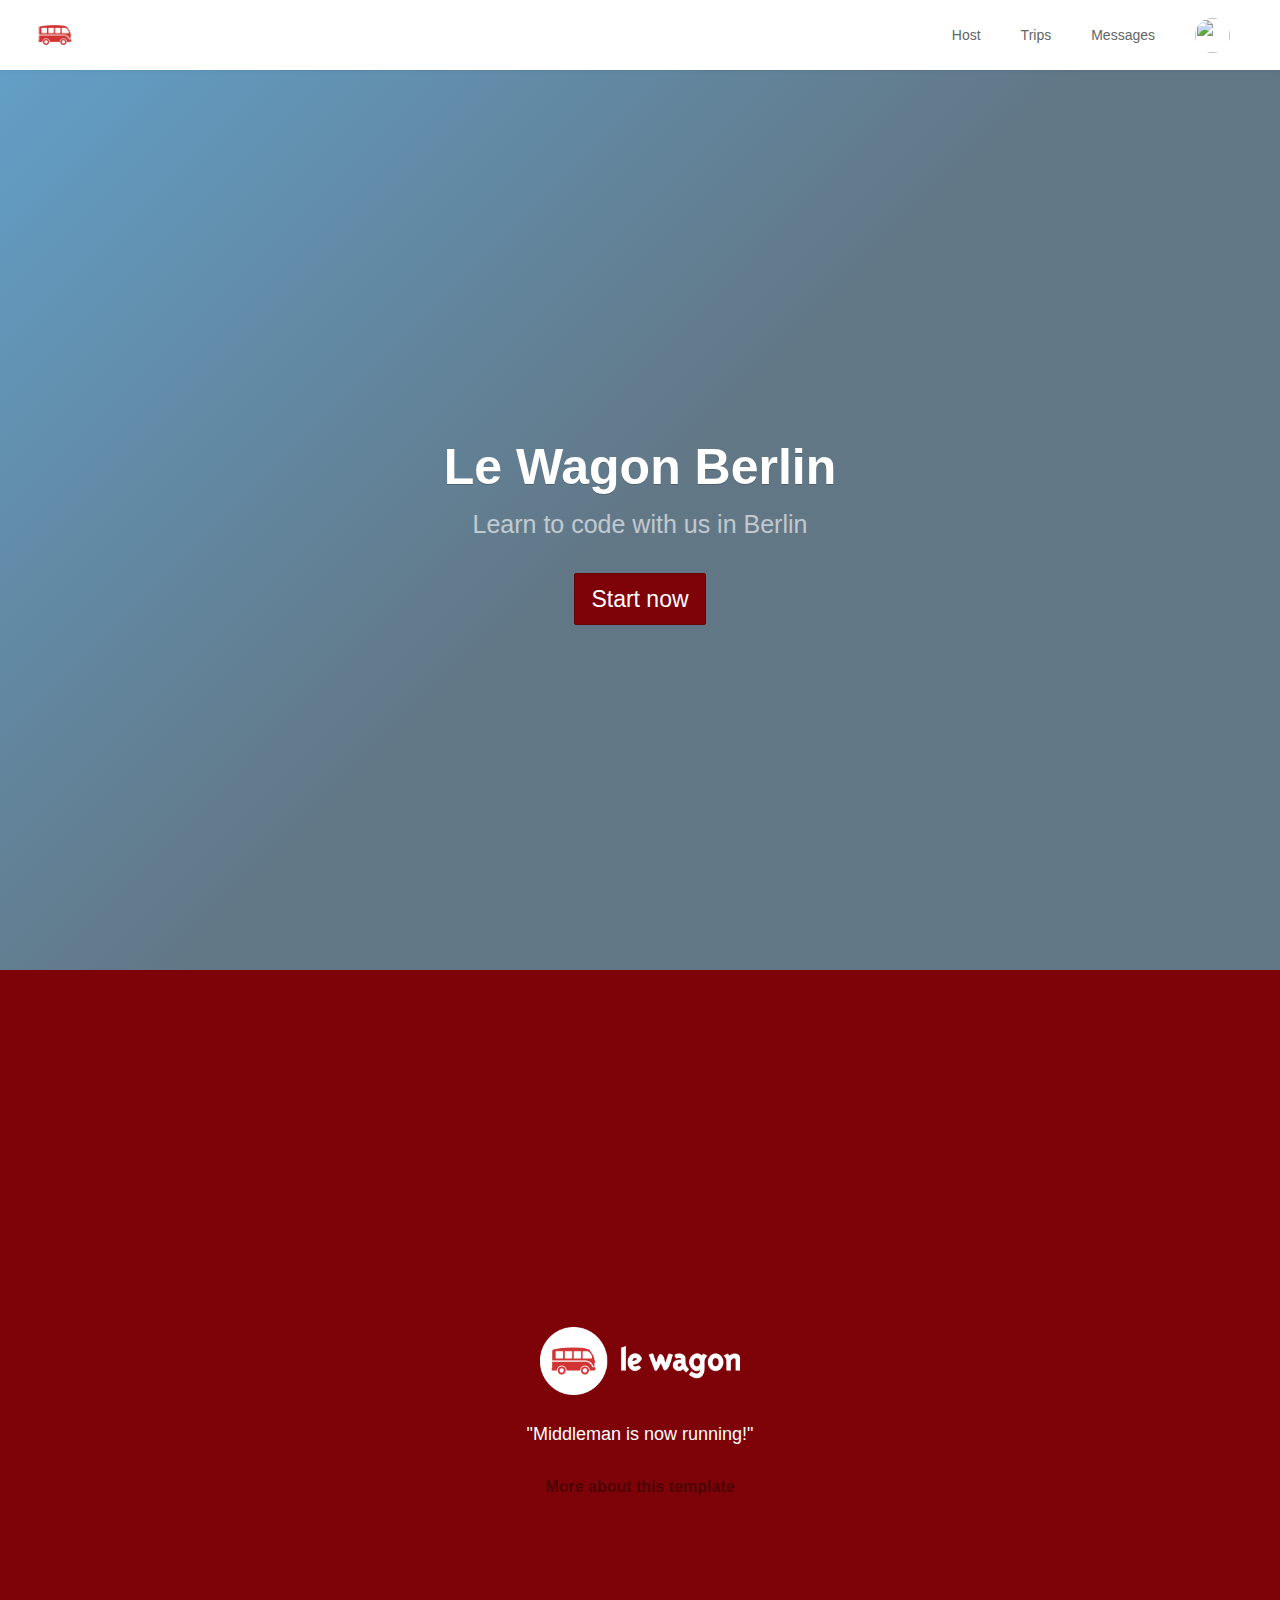
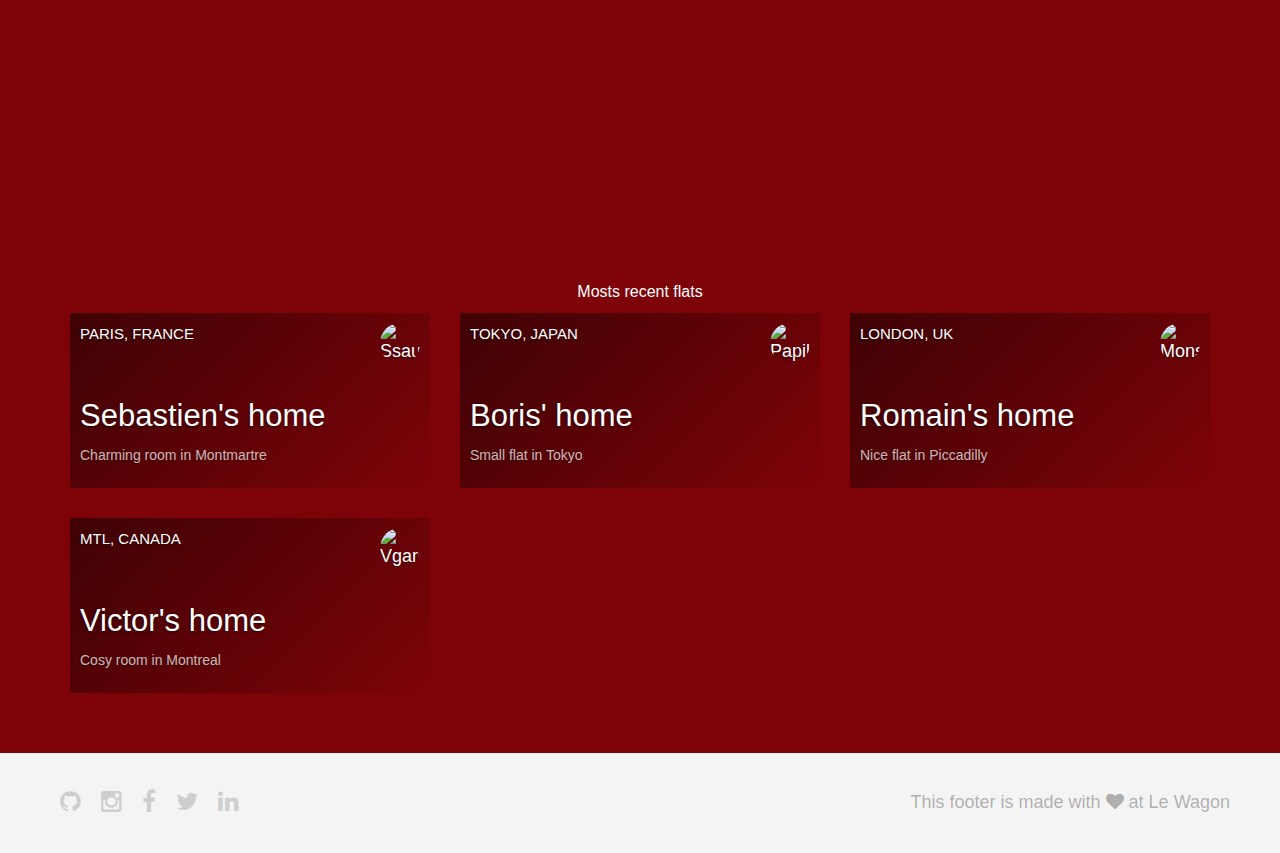
==== commit 5dbda1f5: "Automated commit at 2018-02-19 14:06:03 UTC by middleman-deploy 2.0.0-alpha" ====
--- a/index.html
+++ b/index.html
@@ -7,7 +7,7 @@
           content="width=device-width, initial-scale=1, shrink-to-fit=no">
 
     <title>Le Wagon - Middleman</title>
-    <link href="stylesheets/application-680f6808.css" rel="stylesheet" />
+    <link href="stylesheets/application-3ecd569d.css" rel="stylesheet" />
     <script src="javascripts/application-93de88c9.js"></script>
     <link href="images/favicon-f15af148.png" rel="icon" type="image/png" />
   </head>
@@ -15,7 +15,7 @@
     <div class="navbar-wagon">
   <!-- Logo -->
   <a href="/" class="navbar-wagon-brand">
-    <img src="images/logo-acc9c0ec.png" alt="logo">
+    <img src="images/logo-acc9c0ec.png" alt="Logo" />
   </a>
 
   <!-- Right Navigation -->
@@ -30,7 +30,7 @@
       <div class="dropdown">
         <img src="https://kitt.lewagon.com/placeholder/users/ssaunier" class="avatar dropdown-toggle" id="navbar-wagon-menu" data-toggle="dropdown">
         <ul class="dropdown-menu dropdown-menu-right navbar-wagon-dropdown-menu">
-          <li><a href="../team.html">Profile</a></li>
+          <li><a href="team.html">Profile</a></li>
           <li><a href="#">Dashboard</a></li>
           <li><a href="#">Log Out</a></li>
         </ul>
@@ -56,7 +56,7 @@
   <div class="banner-content">
     <h1>Le Wagon Berlin</h1>
     <p>Learn to code with us in Berlin</p>
-    <a class="btn btn-primary btn-lg">Start now</a>
+    <a class="btn btn-danger btn-lg">Start now</a>
   </div>
 </div>
 <div id="home">
@@ -71,47 +71,57 @@
   </div>
 </div>
   <div class="wrapper">
-    <div class="container">
+    <div class="container" id="home-flats">
+      <h6 class="text-center" style="color: white;">Mosts recent flats</h6>
       <div class="row">
-        <div class="col-xs-12 col-sm-4">
-          <!-- insert <div class="card"> -->
-          <div class="card" style="background-image: linear-gradient(rgba(0,0,0,0.3), rgba(0,0,0,0.2)), url('https://kitt.lewagon.com/placeholder/cities/shanghai');">
-            <div class="card-category">Popular</div>
-            <div class="card-description">
-              <h2>Le Wagon Shanghai</h2>
-              <p>Very cool city, the best</p>
+          <div class="col-xs-12 col-sm-6 col-md-4">
+            <div class="card" style="background-image: linear-gradient(-225deg, rgba(0,0,0,0.5) 0%, rgba(0,0,0,0) 100%), url('https://kitt.lewagon.com/placeholder/cities/paris');">
+              <div class="card-category">Paris, France</div>
+              <div class="card-description">
+                <a href="flats/#{owner}.html"><h3>Sebastien's home</h3></a>
+                <p>Charming room in Montmartre</p>
+              </div>
+              <img src="https://kitt.lewagon.com/placeholder/users/ssaunier" class="card-user" alt="Ssaunier" />
+              <a href="flats/ssaunier.html" class="card-link"></a>
             </div>
-            <img class="card-user" src="https://kitt.lewagon.com/placeholder/users/tgenaitay">
-            <a class="card-link" href="#" ></a>
           </div>
-        </div>
-        <div class="col-xs-12 col-sm-4">
-          <!-- insert <div class="card"> -->
-            <div class="card" style="background-image: linear-gradient(rgba(0,0,0,0.3), rgba(0,0,0,0.2)), url('https://kitt.lewagon.com/placeholder/cities/barcelona');">
-            <div class="card-category">Popular</div>
-            <div class="card-description">
-              <h2>Le Wagon Barcelona</h2>
-              <p>Very cool city, the best</p>
+          <div class="col-xs-12 col-sm-6 col-md-4">
+            <div class="card" style="background-image: linear-gradient(-225deg, rgba(0,0,0,0.5) 0%, rgba(0,0,0,0) 100%), url('https://kitt.lewagon.com/placeholder/cities/tokyo');">
+              <div class="card-category">Tokyo, Japan</div>
+              <div class="card-description">
+                <a href="flats/#{owner}.html"><h3>Boris' home</h3></a>
+                <p>Small flat in Tokyo</p>
+              </div>
+              <img src="https://kitt.lewagon.com/placeholder/users/papillard" class="card-user" alt="Papillard" />
+              <a href="flats/papillard.html" class="card-link"></a>
             </div>
-            <img class="card-user" src="https://kitt.lewagon.com/placeholder/users/tgenaitay">
-            <a class="card-link" href="#" ></a>
           </div>
-        </div>
-        <div class="col-xs-12 col-sm-4">
-          <!-- insert <div class="card"> -->
-            <div class="card" style="background-image: linear-gradient(rgba(0,0,0,0.3), rgba(0,0,0,0.2)), url('https://kitt.lewagon.com/placeholder/cities/berlin');">
-            <div class="card-category">Popular</div>
-            <div class="card-description">
-              <h2>Le Wagon Berlin</h2>
-              <p>Very cool city, the best</p>
+          <div class="col-xs-12 col-sm-6 col-md-4">
+            <div class="card" style="background-image: linear-gradient(-225deg, rgba(0,0,0,0.5) 0%, rgba(0,0,0,0) 100%), url('https://kitt.lewagon.com/placeholder/cities/london');">
+              <div class="card-category">London, UK</div>
+              <div class="card-description">
+                <a href="flats/#{owner}.html"><h3>Romain's home</h3></a>
+                <p>Nice flat in Piccadilly</p>
+              </div>
+              <img src="https://kitt.lewagon.com/placeholder/users/monsieurpaillard" class="card-user" alt="Monsieurpaillard" />
+              <a href="flats/monsieurpaillard.html" class="card-link"></a>
             </div>
-            <img class="card-user" src="https://kitt.lewagon.com/placeholder/users/tgenaitay">
-            <a class="card-link" href="#" ></a>
           </div>
-        </div>
+          <div class="col-xs-12 col-sm-6 col-md-4">
+            <div class="card" style="background-image: linear-gradient(-225deg, rgba(0,0,0,0.5) 0%, rgba(0,0,0,0) 100%), url('https://kitt.lewagon.com/placeholder/cities/montreal');">
+              <div class="card-category">MTL, Canada</div>
+              <div class="card-description">
+                <a href="flats/#{owner}.html"><h3>Victor's home</h3></a>
+                <p>Cosy room in Montreal</p>
+              </div>
+              <img src="https://kitt.lewagon.com/placeholder/users/vgardrinier" class="card-user" alt="Vgardrinier" />
+              <a href="flats/vgardrinier.html" class="card-link"></a>
+            </div>
+          </div>
       </div>
     </div>
   </div>
+
 
 
     <div class="footer">
--- a/stylesheets/application-3ecd569d.css
+++ b/stylesheets/application-3ecd569d.css
@@ -0,0 +1,8 @@
+@import url("https://fonts.googleapis.com/css?family=Open+Sans:400,300,700|Raleway:400,100,300,700,500");/*!
+ * Bootstrap v3.3.7 (http://getbootstrap.com)
+ * Copyright 2011-2016 Twitter, Inc.
+ * Licensed under MIT (https://github.com/twbs/bootstrap/blob/master/LICENSE)
+ *//*! normalize.css v3.0.3 | MIT License | github.com/necolas/normalize.css */html{font-family:sans-serif;-ms-text-size-adjust:100%;-webkit-text-size-adjust:100%}body{margin:0}article,aside,details,figcaption,figure,footer,header,hgroup,main,menu,nav,section,summary{display:block}audio,canvas,progress,video{display:inline-block;vertical-align:baseline}audio:not([controls]){display:none;height:0}[hidden],template{display:none}a{background-color:transparent}a:active,a:hover{outline:0}abbr[title]{border-bottom:1px dotted}b,strong{font-weight:bold}dfn{font-style:italic}h1{font-size:2em;margin:0.67em 0}mark{background:#ff0;color:#000}small{font-size:80%}sub,sup{font-size:75%;line-height:0;position:relative;vertical-align:baseline}sup{top:-0.5em}sub{bottom:-0.25em}img{border:0}svg:not(:root){overflow:hidden}figure{margin:1em 40px}hr{-webkit-box-sizing:content-box;box-sizing:content-box;height:0}pre{overflow:auto}code,kbd,pre,samp{font-family:monospace, monospace;font-size:1em}button,input,optgroup,select,textarea{color:inherit;font:inherit;margin:0}button{overflow:visible}button,select{text-transform:none}button,html input[type="button"],input[type="reset"],input[type="submit"]{-webkit-appearance:button;cursor:pointer}button[disabled],html input[disabled]{cursor:default}button::-moz-focus-inner,input::-moz-focus-inner{border:0;padding:0}input{line-height:normal}input[type="checkbox"],input[type="radio"]{-webkit-box-sizing:border-box;box-sizing:border-box;padding:0}input[type="number"]::-webkit-inner-spin-button,input[type="number"]::-webkit-outer-spin-button{height:auto}input[type="search"]{-webkit-appearance:textfield;-webkit-box-sizing:content-box;box-sizing:content-box}input[type="search"]::-webkit-search-cancel-button,input[type="search"]::-webkit-search-decoration{-webkit-appearance:none}fieldset{border:1px solid #c0c0c0;margin:0 2px;padding:0.35em 0.625em 0.75em}legend{border:0;padding:0}textarea{overflow:auto}optgroup{font-weight:bold}table{border-collapse:collapse;border-spacing:0}td,th{padding:0}/*! Source: https://github.com/h5bp/html5-boilerplate/blob/master/src/css/main.css */@media print{*,*:before,*:after{background:transparent !important;color:#000 !important;-webkit-box-shadow:none !important;box-shadow:none !important;text-shadow:none !important}a,a:visited{text-decoration:underline}a[href]:after{content:" (" attr(href) ")"}abbr[title]:after{content:" (" attr(title) ")"}a[href^="#"]:after,a[href^="javascript:"]:after{content:""}pre,blockquote{border:1px solid #999;page-break-inside:avoid}thead{display:table-header-group}tr,img{page-break-inside:avoid}img{max-width:100% !important}p,h2,h3{orphans:3;widows:3}h2,h3{page-break-after:avoid}.navbar{display:none}.btn>.caret,.dropup>.btn>.caret{border-top-color:#000 !important}.label{border:1px solid #000}.table{border-collapse:collapse !important}.table td,.table th{background-color:#fff !important}.table-bordered th,.table-bordered td{border:1px solid #ddd !important}}@font-face{font-family:'Glyphicons Halflings';src:url("../assets/bootstrap/glyphicons-halflings-regular-86b6f62b.eot");src:url("../assets/bootstrap/glyphicons-halflings-regular-86b6f62b.eot?#iefix") format("embedded-opentype"),url("../assets/bootstrap/glyphicons-halflings-regular-ca35b697.woff2") format("woff2"),url("../assets/bootstrap/glyphicons-halflings-regular-278e49a8.woff") format("woff"),url("../assets/bootstrap/glyphicons-halflings-regular-44bc1850.ttf") format("truetype"),url("../assets/bootstrap/glyphicons-halflings-regular-de51a849.svg#glyphicons_halflingsregular") format("svg")}.glyphicon{position:relative;top:1px;display:inline-block;font-family:'Glyphicons Halflings';font-style:normal;font-weight:normal;line-height:1;-webkit-font-smoothing:antialiased;-moz-osx-font-smoothing:grayscale}.glyphicon-asterisk:before{content:"\002a"}.glyphicon-plus:before{content:"\002b"}.glyphicon-euro:before,.glyphicon-eur:before{content:"\20ac"}.glyphicon-minus:before{content:"\2212"}.glyphicon-cloud:before{content:"\2601"}.glyphicon-envelope:before{content:"\2709"}.glyphicon-pencil:before{content:"\270f"}.glyphicon-glass:before{content:"\e001"}.glyphicon-music:before{content:"\e002"}.glyphicon-search:before{content:"\e003"}.glyphicon-heart:before{content:"\e005"}.glyphicon-star:before{content:"\e006"}.glyphicon-star-empty:before{content:"\e007"}.glyphicon-user:before{content:"\e008"}.glyphicon-film:before{content:"\e009"}.glyphicon-th-large:before{content:"\e010"}.glyphicon-th:before{content:"\e011"}.glyphicon-th-list:before{content:"\e012"}.glyphicon-ok:before{content:"\e013"}.glyphicon-remove:before{content:"\e014"}.glyphicon-zoom-in:before{content:"\e015"}.glyphicon-zoom-out:before{content:"\e016"}.glyphicon-off:before{content:"\e017"}.glyphicon-signal:before{content:"\e018"}.glyphicon-cog:before{content:"\e019"}.glyphicon-trash:before{content:"\e020"}.glyphicon-home:before{content:"\e021"}.glyphicon-file:before{content:"\e022"}.glyphicon-time:before{content:"\e023"}.glyphicon-road:before{content:"\e024"}.glyphicon-download-alt:before{content:"\e025"}.glyphicon-download:before{content:"\e026"}.glyphicon-upload:before{content:"\e027"}.glyphicon-inbox:before{content:"\e028"}.glyphicon-play-circle:before{content:"\e029"}.glyphicon-repeat:before{content:"\e030"}.glyphicon-refresh:before{content:"\e031"}.glyphicon-list-alt:before{content:"\e032"}.glyphicon-lock:before{content:"\e033"}.glyphicon-flag:before{content:"\e034"}.glyphicon-headphones:before{content:"\e035"}.glyphicon-volume-off:before{content:"\e036"}.glyphicon-volume-down:before{content:"\e037"}.glyphicon-volume-up:before{content:"\e038"}.glyphicon-qrcode:before{content:"\e039"}.glyphicon-barcode:before{content:"\e040"}.glyphicon-tag:before{content:"\e041"}.glyphicon-tags:before{content:"\e042"}.glyphicon-book:before{content:"\e043"}.glyphicon-bookmark:before{content:"\e044"}.glyphicon-print:before{content:"\e045"}.glyphicon-camera:before{content:"\e046"}.glyphicon-font:before{content:"\e047"}.glyphicon-bold:before{content:"\e048"}.glyphicon-italic:before{content:"\e049"}.glyphicon-text-height:before{content:"\e050"}.glyphicon-text-width:before{content:"\e051"}.glyphicon-align-left:before{content:"\e052"}.glyphicon-align-center:before{content:"\e053"}.glyphicon-align-right:before{content:"\e054"}.glyphicon-align-justify:before{content:"\e055"}.glyphicon-list:before{content:"\e056"}.glyphicon-indent-left:before{content:"\e057"}.glyphicon-indent-right:before{content:"\e058"}.glyphicon-facetime-video:before{content:"\e059"}.glyphicon-picture:before{content:"\e060"}.glyphicon-map-marker:before{content:"\e062"}.glyphicon-adjust:before{content:"\e063"}.glyphicon-tint:before{content:"\e064"}.glyphicon-edit:before{content:"\e065"}.glyphicon-share:before{content:"\e066"}.glyphicon-check:before{content:"\e067"}.glyphicon-move:before{content:"\e068"}.glyphicon-step-backward:before{content:"\e069"}.glyphicon-fast-backward:before{content:"\e070"}.glyphicon-backward:before{content:"\e071"}.glyphicon-play:before{content:"\e072"}.glyphicon-pause:before{content:"\e073"}.glyphicon-stop:before{content:"\e074"}.glyphicon-forward:before{content:"\e075"}.glyphicon-fast-forward:before{content:"\e076"}.glyphicon-step-forward:before{content:"\e077"}.glyphicon-eject:before{content:"\e078"}.glyphicon-chevron-left:before{content:"\e079"}.glyphicon-chevron-right:before{content:"\e080"}.glyphicon-plus-sign:before{content:"\e081"}.glyphicon-minus-sign:before{content:"\e082"}.glyphicon-remove-sign:before{content:"\e083"}.glyphicon-ok-sign:before{content:"\e084"}.glyphicon-question-sign:before{content:"\e085"}.glyphicon-info-sign:before{content:"\e086"}.glyphicon-screenshot:before{content:"\e087"}.glyphicon-remove-circle:before{content:"\e088"}.glyphicon-ok-circle:before{content:"\e089"}.glyphicon-ban-circle:before{content:"\e090"}.glyphicon-arrow-left:before{content:"\e091"}.glyphicon-arrow-right:before{content:"\e092"}.glyphicon-arrow-up:before{content:"\e093"}.glyphicon-arrow-down:before{content:"\e094"}.glyphicon-share-alt:before{content:"\e095"}.glyphicon-resize-full:before{content:"\e096"}.glyphicon-resize-small:before{content:"\e097"}.glyphicon-exclamation-sign:before{content:"\e101"}.glyphicon-gift:before{content:"\e102"}.glyphicon-leaf:before{content:"\e103"}.glyphicon-fire:before{content:"\e104"}.glyphicon-eye-open:before{content:"\e105"}.glyphicon-eye-close:before{content:"\e106"}.glyphicon-warning-sign:before{content:"\e107"}.glyphicon-plane:before{content:"\e108"}.glyphicon-calendar:before{content:"\e109"}.glyphicon-random:before{content:"\e110"}.glyphicon-comment:before{content:"\e111"}.glyphicon-magnet:before{content:"\e112"}.glyphicon-chevron-up:before{content:"\e113"}.glyphicon-chevron-down:before{content:"\e114"}.glyphicon-retweet:before{content:"\e115"}.glyphicon-shopping-cart:before{content:"\e116"}.glyphicon-folder-close:before{content:"\e117"}.glyphicon-folder-open:before{content:"\e118"}.glyphicon-resize-vertical:before{content:"\e119"}.glyphicon-resize-horizontal:before{content:"\e120"}.glyphicon-hdd:before{content:"\e121"}.glyphicon-bullhorn:before{content:"\e122"}.glyphicon-bell:before{content:"\e123"}.glyphicon-certificate:before{content:"\e124"}.glyphicon-thumbs-up:before{content:"\e125"}.glyphicon-thumbs-down:before{content:"\e126"}.glyphicon-hand-right:before{content:"\e127"}.glyphicon-hand-left:before{content:"\e128"}.glyphicon-hand-up:before{content:"\e129"}.glyphicon-hand-down:before{content:"\e130"}.glyphicon-circle-arrow-right:before{content:"\e131"}.glyphicon-circle-arrow-left:before{content:"\e132"}.glyphicon-circle-arrow-up:before{content:"\e133"}.glyphicon-circle-arrow-down:before{content:"\e134"}.glyphicon-globe:before{content:"\e135"}.glyphicon-wrench:before{content:"\e136"}.glyphicon-tasks:before{content:"\e137"}.glyphicon-filter:before{content:"\e138"}.glyphicon-briefcase:before{content:"\e139"}.glyphicon-fullscreen:before{content:"\e140"}.glyphicon-dashboard:before{content:"\e141"}.glyphicon-paperclip:before{content:"\e142"}.glyphicon-heart-empty:before{content:"\e143"}.glyphicon-link:before{content:"\e144"}.glyphicon-phone:before{content:"\e145"}.glyphicon-pushpin:before{content:"\e146"}.glyphicon-usd:before{content:"\e148"}.glyphicon-gbp:before{content:"\e149"}.glyphicon-sort:before{content:"\e150"}.glyphicon-sort-by-alphabet:before{content:"\e151"}.glyphicon-sort-by-alphabet-alt:before{content:"\e152"}.glyphicon-sort-by-order:before{content:"\e153"}.glyphicon-sort-by-order-alt:before{content:"\e154"}.glyphicon-sort-by-attributes:before{content:"\e155"}.glyphicon-sort-by-attributes-alt:before{content:"\e156"}.glyphicon-unchecked:before{content:"\e157"}.glyphicon-expand:before{content:"\e158"}.glyphicon-collapse-down:before{content:"\e159"}.glyphicon-collapse-up:before{content:"\e160"}.glyphicon-log-in:before{content:"\e161"}.glyphicon-flash:before{content:"\e162"}.glyphicon-log-out:before{content:"\e163"}.glyphicon-new-window:before{content:"\e164"}.glyphicon-record:before{content:"\e165"}.glyphicon-save:before{content:"\e166"}.glyphicon-open:before{content:"\e167"}.glyphicon-saved:before{content:"\e168"}.glyphicon-import:before{content:"\e169"}.glyphicon-export:before{content:"\e170"}.glyphicon-send:before{content:"\e171"}.glyphicon-floppy-disk:before{content:"\e172"}.glyphicon-floppy-saved:before{content:"\e173"}.glyphicon-floppy-remove:before{content:"\e174"}.glyphicon-floppy-save:before{content:"\e175"}.glyphicon-floppy-open:before{content:"\e176"}.glyphicon-credit-card:before{content:"\e177"}.glyphicon-transfer:before{content:"\e178"}.glyphicon-cutlery:before{content:"\e179"}.glyphicon-header:before{content:"\e180"}.glyphicon-compressed:before{content:"\e181"}.glyphicon-earphone:before{content:"\e182"}.glyphicon-phone-alt:before{content:"\e183"}.glyphicon-tower:before{content:"\e184"}.glyphicon-stats:before{content:"\e185"}.glyphicon-sd-video:before{content:"\e186"}.glyphicon-hd-video:before{content:"\e187"}.glyphicon-subtitles:before{content:"\e188"}.glyphicon-sound-stereo:before{content:"\e189"}.glyphicon-sound-dolby:before{content:"\e190"}.glyphicon-sound-5-1:before{content:"\e191"}.glyphicon-sound-6-1:before{content:"\e192"}.glyphicon-sound-7-1:before{content:"\e193"}.glyphicon-copyright-mark:before{content:"\e194"}.glyphicon-registration-mark:before{content:"\e195"}.glyphicon-cloud-download:before{content:"\e197"}.glyphicon-cloud-upload:before{content:"\e198"}.glyphicon-tree-conifer:before{content:"\e199"}.glyphicon-tree-deciduous:before{content:"\e200"}.glyphicon-cd:before{content:"\e201"}.glyphicon-save-file:before{content:"\e202"}.glyphicon-open-file:before{content:"\e203"}.glyphicon-level-up:before{content:"\e204"}.glyphicon-copy:before{content:"\e205"}.glyphicon-paste:before{content:"\e206"}.glyphicon-alert:before{content:"\e209"}.glyphicon-equalizer:before{content:"\e210"}.glyphicon-king:before{content:"\e211"}.glyphicon-queen:before{content:"\e212"}.glyphicon-pawn:before{content:"\e213"}.glyphicon-bishop:before{content:"\e214"}.glyphicon-knight:before{content:"\e215"}.glyphicon-baby-formula:before{content:"\e216"}.glyphicon-tent:before{content:"\26fa"}.glyphicon-blackboard:before{content:"\e218"}.glyphicon-bed:before{content:"\e219"}.glyphicon-apple:before{content:"\f8ff"}.glyphicon-erase:before{content:"\e221"}.glyphicon-hourglass:before{content:"\231b"}.glyphicon-lamp:before{content:"\e223"}.glyphicon-duplicate:before{content:"\e224"}.glyphicon-piggy-bank:before{content:"\e225"}.glyphicon-scissors:before{content:"\e226"}.glyphicon-bitcoin:before{content:"\e227"}.glyphicon-btc:before{content:"\e227"}.glyphicon-xbt:before{content:"\e227"}.glyphicon-yen:before{content:"\00a5"}.glyphicon-jpy:before{content:"\00a5"}.glyphicon-ruble:before{content:"\20bd"}.glyphicon-rub:before{content:"\20bd"}.glyphicon-scale:before{content:"\e230"}.glyphicon-ice-lolly:before{content:"\e231"}.glyphicon-ice-lolly-tasted:before{content:"\e232"}.glyphicon-education:before{content:"\e233"}.glyphicon-option-horizontal:before{content:"\e234"}.glyphicon-option-vertical:before{content:"\e235"}.glyphicon-menu-hamburger:before{content:"\e236"}.glyphicon-modal-window:before{content:"\e237"}.glyphicon-oil:before{content:"\e238"}.glyphicon-grain:before{content:"\e239"}.glyphicon-sunglasses:before{content:"\e240"}.glyphicon-text-size:before{content:"\e241"}.glyphicon-text-color:before{content:"\e242"}.glyphicon-text-background:before{content:"\e243"}.glyphicon-object-align-top:before{content:"\e244"}.glyphicon-object-align-bottom:before{content:"\e245"}.glyphicon-object-align-horizontal:before{content:"\e246"}.glyphicon-object-align-left:before{content:"\e247"}.glyphicon-object-align-vertical:before{content:"\e248"}.glyphicon-object-align-right:before{content:"\e249"}.glyphicon-triangle-right:before{content:"\e250"}.glyphicon-triangle-left:before{content:"\e251"}.glyphicon-triangle-bottom:before{content:"\e252"}.glyphicon-triangle-top:before{content:"\e253"}.glyphicon-console:before{content:"\e254"}.glyphicon-superscript:before{content:"\e255"}.glyphicon-subscript:before{content:"\e256"}.glyphicon-menu-left:before{content:"\e257"}.glyphicon-menu-right:before{content:"\e258"}.glyphicon-menu-down:before{content:"\e259"}.glyphicon-menu-up:before{content:"\e260"}*{-webkit-box-sizing:border-box;box-sizing:border-box}*:before,*:after{-webkit-box-sizing:border-box;box-sizing:border-box}html{font-size:10px;-webkit-tap-highlight-color:transparent}body{font-family:"Montserrat", "Helvetica", "sans-serif";font-size:18px;line-height:1.42857143;color:#333333;background-color:#F4F4F4}input,button,select,textarea{font-family:inherit;font-size:inherit;line-height:inherit}a{color:white;text-decoration:none}a:hover,a:focus{color:#d9d9d9;text-decoration:underline}a:focus{outline:5px auto -webkit-focus-ring-color;outline-offset:-2px}figure{margin:0}img{vertical-align:middle}.img-responsive{display:block;max-width:100%;height:auto}.img-rounded{border-radius:2px}.img-thumbnail{padding:4px;line-height:1.42857143;background-color:#F4F4F4;border:1px solid #ddd;border-radius:2px;-webkit-transition:all 0.2s ease-in-out;transition:all 0.2s ease-in-out;display:inline-block;max-width:100%;height:auto}.img-circle{border-radius:50%}hr{margin-top:25px;margin-bottom:25px;border:0;border-top:1px solid #eeeeee}.sr-only{position:absolute;width:1px;height:1px;margin:-1px;padding:0;overflow:hidden;clip:rect(0, 0, 0, 0);border:0}.sr-only-focusable:active,.sr-only-focusable:focus{position:static;width:auto;height:auto;margin:0;overflow:visible;clip:auto}[role="button"]{cursor:pointer}h1,h2,h3,h4,h5,h6,.h1,.h2,.h3,.h4,.h5,.h6{font-family:"Roboto", "Helvetica", "sans-serif";font-weight:500;line-height:1.1;color:inherit}h1 small,h1 .small,h2 small,h2 .small,h3 small,h3 .small,h4 small,h4 .small,h5 small,h5 .small,h6 small,h6 .small,.h1 small,.h1 .small,.h2 small,.h2 .small,.h3 small,.h3 .small,.h4 small,.h4 .small,.h5 small,.h5 .small,.h6 small,.h6 .small{font-weight:normal;line-height:1;color:#777777}h1,.h1,h2,.h2,h3,.h3{margin-top:25px;margin-bottom:12.5px}h1 small,h1 .small,.h1 small,.h1 .small,h2 small,h2 .small,.h2 small,.h2 .small,h3 small,h3 .small,.h3 small,.h3 .small{font-size:65%}h4,.h4,h5,.h5,h6,.h6{margin-top:12.5px;margin-bottom:12.5px}h4 small,h4 .small,.h4 small,.h4 .small,h5 small,h5 .small,.h5 small,.h5 .small,h6 small,h6 .small,.h6 small,.h6 .small{font-size:75%}h1,.h1{font-size:46px}h2,.h2{font-size:38px}h3,.h3{font-size:31px}h4,.h4{font-size:23px}h5,.h5{font-size:18px}h6,.h6{font-size:16px}p{margin:0 0 12.5px}.lead{margin-bottom:25px;font-size:20px;font-weight:300;line-height:1.4}@media (min-width: 768px){.lead{font-size:27px}}small,.small{font-size:88%}mark,.mark{background-color:#fcf8e3;padding:.2em}.text-left{text-align:left}.text-right{text-align:right}.text-center{text-align:center}.text-justify{text-align:justify}.text-nowrap{white-space:nowrap}.text-lowercase{text-transform:lowercase}.text-uppercase,.initialism{text-transform:uppercase}.text-capitalize{text-transform:capitalize}.text-muted{color:#777777}.text-primary{color:white}a.text-primary:hover,a.text-primary:focus{color:#e6e6e6}.text-success{color:#3c763d}a.text-success:hover,a.text-success:focus{color:#2b542c}.text-info{color:#31708f}a.text-info:hover,a.text-info:focus{color:#245269}.text-warning{color:#8a6d3b}a.text-warning:hover,a.text-warning:focus{color:#66512c}.text-danger{color:#a94442}a.text-danger:hover,a.text-danger:focus{color:#843534}.bg-primary{color:#fff}.bg-primary{background-color:white}a.bg-primary:hover,a.bg-primary:focus{background-color:#e6e6e6}.bg-success{background-color:#dff0d8}a.bg-success:hover,a.bg-success:focus{background-color:#c1e2b3}.bg-info{background-color:#d9edf7}a.bg-info:hover,a.bg-info:focus{background-color:#afd9ee}.bg-warning{background-color:#fcf8e3}a.bg-warning:hover,a.bg-warning:focus{background-color:#f7ecb5}.bg-danger{background-color:#f2dede}a.bg-danger:hover,a.bg-danger:focus{background-color:#e4b9b9}.page-header{padding-bottom:11.5px;margin:50px 0 25px;border-bottom:1px solid #eeeeee}ul,ol{margin-top:0;margin-bottom:12.5px}ul ul,ul ol,ol ul,ol ol{margin-bottom:0}.list-unstyled{padding-left:0;list-style:none}.list-inline{padding-left:0;list-style:none;margin-left:-5px}.list-inline>li{display:inline-block;padding-left:5px;padding-right:5px}dl{margin-top:0;margin-bottom:25px}dt,dd{line-height:1.42857143}dt{font-weight:bold}dd{margin-left:0}.dl-horizontal dd:before,.dl-horizontal dd:after{content:" ";display:table}.dl-horizontal dd:after{clear:both}@media (min-width: 768px){.dl-horizontal dt{float:left;width:160px;clear:left;text-align:right;overflow:hidden;text-overflow:ellipsis;white-space:nowrap}.dl-horizontal dd{margin-left:180px}}abbr[title],abbr[data-original-title]{cursor:help;border-bottom:1px dotted #777777}.initialism{font-size:90%}blockquote{padding:12.5px 25px;margin:0 0 25px;font-size:22.5px;border-left:5px solid #eeeeee}blockquote p:last-child,blockquote ul:last-child,blockquote ol:last-child{margin-bottom:0}blockquote footer,blockquote small,blockquote .small{display:block;font-size:80%;line-height:1.42857143;color:#777777}blockquote footer:before,blockquote small:before,blockquote .small:before{content:'\2014 \00A0'}.blockquote-reverse,blockquote.pull-right{padding-right:15px;padding-left:0;border-right:5px solid #eeeeee;border-left:0;text-align:right}.blockquote-reverse footer:before,.blockquote-reverse small:before,.blockquote-reverse .small:before,blockquote.pull-right footer:before,blockquote.pull-right small:before,blockquote.pull-right .small:before{content:''}.blockquote-reverse footer:after,.blockquote-reverse small:after,.blockquote-reverse .small:after,blockquote.pull-right footer:after,blockquote.pull-right small:after,blockquote.pull-right .small:after{content:'\00A0 \2014'}address{margin-bottom:25px;font-style:normal;line-height:1.42857143}code,kbd,pre,samp{font-family:Menlo, Monaco, Consolas, "Courier New", monospace}code{padding:2px 4px;font-size:90%;color:#c7254e;background-color:#f9f2f4;border-radius:2px}kbd{padding:2px 4px;font-size:90%;color:#fff;background-color:#333;border-radius:2px;-webkit-box-shadow:inset 0 -1px 0 rgba(0,0,0,0.25);box-shadow:inset 0 -1px 0 rgba(0,0,0,0.25)}kbd kbd{padding:0;font-size:100%;font-weight:bold;-webkit-box-shadow:none;box-shadow:none}pre{display:block;padding:12px;margin:0 0 12.5px;font-size:17px;line-height:1.42857143;word-break:break-all;word-wrap:break-word;color:#333333;background-color:#f5f5f5;border:1px solid #ccc;border-radius:2px}pre code{padding:0;font-size:inherit;color:inherit;white-space:pre-wrap;background-color:transparent;border-radius:0}.pre-scrollable{max-height:340px;overflow-y:scroll}.container{margin-right:auto;margin-left:auto;padding-left:15px;padding-right:15px}.container:before,.container:after{content:" ";display:table}.container:after{clear:both}@media (min-width: 768px){.container{width:750px}}@media (min-width: 992px){.container{width:970px}}@media (min-width: 1200px){.container{width:1170px}}.container-fluid{margin-right:auto;margin-left:auto;padding-left:15px;padding-right:15px}.container-fluid:before,.container-fluid:after{content:" ";display:table}.container-fluid:after{clear:both}.row{margin-left:-15px;margin-right:-15px}.row:before,.row:after{content:" ";display:table}.row:after{clear:both}.col-xs-1,.col-sm-1,.col-md-1,.col-lg-1,.col-xs-2,.col-sm-2,.col-md-2,.col-lg-2,.col-xs-3,.col-sm-3,.col-md-3,.col-lg-3,.col-xs-4,.col-sm-4,.col-md-4,.col-lg-4,.col-xs-5,.col-sm-5,.col-md-5,.col-lg-5,.col-xs-6,.col-sm-6,.col-md-6,.col-lg-6,.col-xs-7,.col-sm-7,.col-md-7,.col-lg-7,.col-xs-8,.col-sm-8,.col-md-8,.col-lg-8,.col-xs-9,.col-sm-9,.col-md-9,.col-lg-9,.col-xs-10,.col-sm-10,.col-md-10,.col-lg-10,.col-xs-11,.col-sm-11,.col-md-11,.col-lg-11,.col-xs-12,.col-sm-12,.col-md-12,.col-lg-12{position:relative;min-height:1px;padding-left:15px;padding-right:15px}.col-xs-1,.col-xs-2,.col-xs-3,.col-xs-4,.col-xs-5,.col-xs-6,.col-xs-7,.col-xs-8,.col-xs-9,.col-xs-10,.col-xs-11,.col-xs-12{float:left}.col-xs-1{width:8.33333333%}.col-xs-2{width:16.66666667%}.col-xs-3{width:25%}.col-xs-4{width:33.33333333%}.col-xs-5{width:41.66666667%}.col-xs-6{width:50%}.col-xs-7{width:58.33333333%}.col-xs-8{width:66.66666667%}.col-xs-9{width:75%}.col-xs-10{width:83.33333333%}.col-xs-11{width:91.66666667%}.col-xs-12{width:100%}.col-xs-pull-0{right:auto}.col-xs-pull-1{right:8.33333333%}.col-xs-pull-2{right:16.66666667%}.col-xs-pull-3{right:25%}.col-xs-pull-4{right:33.33333333%}.col-xs-pull-5{right:41.66666667%}.col-xs-pull-6{right:50%}.col-xs-pull-7{right:58.33333333%}.col-xs-pull-8{right:66.66666667%}.col-xs-pull-9{right:75%}.col-xs-pull-10{right:83.33333333%}.col-xs-pull-11{right:91.66666667%}.col-xs-pull-12{right:100%}.col-xs-push-0{left:auto}.col-xs-push-1{left:8.33333333%}.col-xs-push-2{left:16.66666667%}.col-xs-push-3{left:25%}.col-xs-push-4{left:33.33333333%}.col-xs-push-5{left:41.66666667%}.col-xs-push-6{left:50%}.col-xs-push-7{left:58.33333333%}.col-xs-push-8{left:66.66666667%}.col-xs-push-9{left:75%}.col-xs-push-10{left:83.33333333%}.col-xs-push-11{left:91.66666667%}.col-xs-push-12{left:100%}.col-xs-offset-0{margin-left:0%}.col-xs-offset-1{margin-left:8.33333333%}.col-xs-offset-2{margin-left:16.66666667%}.col-xs-offset-3{margin-left:25%}.col-xs-offset-4{margin-left:33.33333333%}.col-xs-offset-5{margin-left:41.66666667%}.col-xs-offset-6{margin-left:50%}.col-xs-offset-7{margin-left:58.33333333%}.col-xs-offset-8{margin-left:66.66666667%}.col-xs-offset-9{margin-left:75%}.col-xs-offset-10{margin-left:83.33333333%}.col-xs-offset-11{margin-left:91.66666667%}.col-xs-offset-12{margin-left:100%}@media (min-width: 768px){.col-sm-1,.col-sm-2,.col-sm-3,.col-sm-4,.col-sm-5,.col-sm-6,.col-sm-7,.col-sm-8,.col-sm-9,.col-sm-10,.col-sm-11,.col-sm-12{float:left}.col-sm-1{width:8.33333333%}.col-sm-2{width:16.66666667%}.col-sm-3{width:25%}.col-sm-4{width:33.33333333%}.col-sm-5{width:41.66666667%}.col-sm-6{width:50%}.col-sm-7{width:58.33333333%}.col-sm-8{width:66.66666667%}.col-sm-9{width:75%}.col-sm-10{width:83.33333333%}.col-sm-11{width:91.66666667%}.col-sm-12{width:100%}.col-sm-pull-0{right:auto}.col-sm-pull-1{right:8.33333333%}.col-sm-pull-2{right:16.66666667%}.col-sm-pull-3{right:25%}.col-sm-pull-4{right:33.33333333%}.col-sm-pull-5{right:41.66666667%}.col-sm-pull-6{right:50%}.col-sm-pull-7{right:58.33333333%}.col-sm-pull-8{right:66.66666667%}.col-sm-pull-9{right:75%}.col-sm-pull-10{right:83.33333333%}.col-sm-pull-11{right:91.66666667%}.col-sm-pull-12{right:100%}.col-sm-push-0{left:auto}.col-sm-push-1{left:8.33333333%}.col-sm-push-2{left:16.66666667%}.col-sm-push-3{left:25%}.col-sm-push-4{left:33.33333333%}.col-sm-push-5{left:41.66666667%}.col-sm-push-6{left:50%}.col-sm-push-7{left:58.33333333%}.col-sm-push-8{left:66.66666667%}.col-sm-push-9{left:75%}.col-sm-push-10{left:83.33333333%}.col-sm-push-11{left:91.66666667%}.col-sm-push-12{left:100%}.col-sm-offset-0{margin-left:0%}.col-sm-offset-1{margin-left:8.33333333%}.col-sm-offset-2{margin-left:16.66666667%}.col-sm-offset-3{margin-left:25%}.col-sm-offset-4{margin-left:33.33333333%}.col-sm-offset-5{margin-left:41.66666667%}.col-sm-offset-6{margin-left:50%}.col-sm-offset-7{margin-left:58.33333333%}.col-sm-offset-8{margin-left:66.66666667%}.col-sm-offset-9{margin-left:75%}.col-sm-offset-10{margin-left:83.33333333%}.col-sm-offset-11{margin-left:91.66666667%}.col-sm-offset-12{margin-left:100%}}@media (min-width: 992px){.col-md-1,.col-md-2,.col-md-3,.col-md-4,.col-md-5,.col-md-6,.col-md-7,.col-md-8,.col-md-9,.col-md-10,.col-md-11,.col-md-12{float:left}.col-md-1{width:8.33333333%}.col-md-2{width:16.66666667%}.col-md-3{width:25%}.col-md-4{width:33.33333333%}.col-md-5{width:41.66666667%}.col-md-6{width:50%}.col-md-7{width:58.33333333%}.col-md-8{width:66.66666667%}.col-md-9{width:75%}.col-md-10{width:83.33333333%}.col-md-11{width:91.66666667%}.col-md-12{width:100%}.col-md-pull-0{right:auto}.col-md-pull-1{right:8.33333333%}.col-md-pull-2{right:16.66666667%}.col-md-pull-3{right:25%}.col-md-pull-4{right:33.33333333%}.col-md-pull-5{right:41.66666667%}.col-md-pull-6{right:50%}.col-md-pull-7{right:58.33333333%}.col-md-pull-8{right:66.66666667%}.col-md-pull-9{right:75%}.col-md-pull-10{right:83.33333333%}.col-md-pull-11{right:91.66666667%}.col-md-pull-12{right:100%}.col-md-push-0{left:auto}.col-md-push-1{left:8.33333333%}.col-md-push-2{left:16.66666667%}.col-md-push-3{left:25%}.col-md-push-4{left:33.33333333%}.col-md-push-5{left:41.66666667%}.col-md-push-6{left:50%}.col-md-push-7{left:58.33333333%}.col-md-push-8{left:66.66666667%}.col-md-push-9{left:75%}.col-md-push-10{left:83.33333333%}.col-md-push-11{left:91.66666667%}.col-md-push-12{left:100%}.col-md-offset-0{margin-left:0%}.col-md-offset-1{margin-left:8.33333333%}.col-md-offset-2{margin-left:16.66666667%}.col-md-offset-3{margin-left:25%}.col-md-offset-4{margin-left:33.33333333%}.col-md-offset-5{margin-left:41.66666667%}.col-md-offset-6{margin-left:50%}.col-md-offset-7{margin-left:58.33333333%}.col-md-offset-8{margin-left:66.66666667%}.col-md-offset-9{margin-left:75%}.col-md-offset-10{margin-left:83.33333333%}.col-md-offset-11{margin-left:91.66666667%}.col-md-offset-12{margin-left:100%}}@media (min-width: 1200px){.col-lg-1,.col-lg-2,.col-lg-3,.col-lg-4,.col-lg-5,.col-lg-6,.col-lg-7,.col-lg-8,.col-lg-9,.col-lg-10,.col-lg-11,.col-lg-12{float:left}.col-lg-1{width:8.33333333%}.col-lg-2{width:16.66666667%}.col-lg-3{width:25%}.col-lg-4{width:33.33333333%}.col-lg-5{width:41.66666667%}.col-lg-6{width:50%}.col-lg-7{width:58.33333333%}.col-lg-8{width:66.66666667%}.col-lg-9{width:75%}.col-lg-10{width:83.33333333%}.col-lg-11{width:91.66666667%}.col-lg-12{width:100%}.col-lg-pull-0{right:auto}.col-lg-pull-1{right:8.33333333%}.col-lg-pull-2{right:16.66666667%}.col-lg-pull-3{right:25%}.col-lg-pull-4{right:33.33333333%}.col-lg-pull-5{right:41.66666667%}.col-lg-pull-6{right:50%}.col-lg-pull-7{right:58.33333333%}.col-lg-pull-8{right:66.66666667%}.col-lg-pull-9{right:75%}.col-lg-pull-10{right:83.33333333%}.col-lg-pull-11{right:91.66666667%}.col-lg-pull-12{right:100%}.col-lg-push-0{left:auto}.col-lg-push-1{left:8.33333333%}.col-lg-push-2{left:16.66666667%}.col-lg-push-3{left:25%}.col-lg-push-4{left:33.33333333%}.col-lg-push-5{left:41.66666667%}.col-lg-push-6{left:50%}.col-lg-push-7{left:58.33333333%}.col-lg-push-8{left:66.66666667%}.col-lg-push-9{left:75%}.col-lg-push-10{left:83.33333333%}.col-lg-push-11{left:91.66666667%}.col-lg-push-12{left:100%}.col-lg-offset-0{margin-left:0%}.col-lg-offset-1{margin-left:8.33333333%}.col-lg-offset-2{margin-left:16.66666667%}.col-lg-offset-3{margin-left:25%}.col-lg-offset-4{margin-left:33.33333333%}.col-lg-offset-5{margin-left:41.66666667%}.col-lg-offset-6{margin-left:50%}.col-lg-offset-7{margin-left:58.33333333%}.col-lg-offset-8{margin-left:66.66666667%}.col-lg-offset-9{margin-left:75%}.col-lg-offset-10{margin-left:83.33333333%}.col-lg-offset-11{margin-left:91.66666667%}.col-lg-offset-12{margin-left:100%}}table{background-color:transparent}caption{padding-top:8px;padding-bottom:8px;color:#777777;text-align:left}th{text-align:left}.table{width:100%;max-width:100%;margin-bottom:25px}.table>thead>tr>th,.table>thead>tr>td,.table>tbody>tr>th,.table>tbody>tr>td,.table>tfoot>tr>th,.table>tfoot>tr>td{padding:8px;line-height:1.42857143;vertical-align:top;border-top:1px solid #ddd}.table>thead>tr>th{vertical-align:bottom;border-bottom:2px solid #ddd}.table>caption+thead>tr:first-child>th,.table>caption+thead>tr:first-child>td,.table>colgroup+thead>tr:first-child>th,.table>colgroup+thead>tr:first-child>td,.table>thead:first-child>tr:first-child>th,.table>thead:first-child>tr:first-child>td{border-top:0}.table>tbody+tbody{border-top:2px solid #ddd}.table .table{background-color:#F4F4F4}.table-condensed>thead>tr>th,.table-condensed>thead>tr>td,.table-condensed>tbody>tr>th,.table-condensed>tbody>tr>td,.table-condensed>tfoot>tr>th,.table-condensed>tfoot>tr>td{padding:5px}.table-bordered{border:1px solid #ddd}.table-bordered>thead>tr>th,.table-bordered>thead>tr>td,.table-bordered>tbody>tr>th,.table-bordered>tbody>tr>td,.table-bordered>tfoot>tr>th,.table-bordered>tfoot>tr>td{border:1px solid #ddd}.table-bordered>thead>tr>th,.table-bordered>thead>tr>td{border-bottom-width:2px}.table-striped>tbody>tr:nth-of-type(odd){background-color:#f9f9f9}.table-hover>tbody>tr:hover{background-color:#f5f5f5}table col[class*="col-"]{position:static;float:none;display:table-column}table td[class*="col-"],table th[class*="col-"]{position:static;float:none;display:table-cell}.table>thead>tr>td.active,.table>thead>tr>th.active,.table>thead>tr.active>td,.table>thead>tr.active>th,.table>tbody>tr>td.active,.table>tbody>tr>th.active,.table>tbody>tr.active>td,.table>tbody>tr.active>th,.table>tfoot>tr>td.active,.table>tfoot>tr>th.active,.table>tfoot>tr.active>td,.table>tfoot>tr.active>th{background-color:#f5f5f5}.table-hover>tbody>tr>td.active:hover,.table-hover>tbody>tr>th.active:hover,.table-hover>tbody>tr.active:hover>td,.table-hover>tbody>tr:hover>.active,.table-hover>tbody>tr.active:hover>th{background-color:#e8e8e8}.table>thead>tr>td.success,.table>thead>tr>th.success,.table>thead>tr.success>td,.table>thead>tr.success>th,.table>tbody>tr>td.success,.table>tbody>tr>th.success,.table>tbody>tr.success>td,.table>tbody>tr.success>th,.table>tfoot>tr>td.success,.table>tfoot>tr>th.success,.table>tfoot>tr.success>td,.table>tfoot>tr.success>th{background-color:#dff0d8}.table-hover>tbody>tr>td.success:hover,.table-hover>tbody>tr>th.success:hover,.table-hover>tbody>tr.success:hover>td,.table-hover>tbody>tr:hover>.success,.table-hover>tbody>tr.success:hover>th{background-color:#d0e9c6}.table>thead>tr>td.info,.table>thead>tr>th.info,.table>thead>tr.info>td,.table>thead>tr.info>th,.table>tbody>tr>td.info,.table>tbody>tr>th.info,.table>tbody>tr.info>td,.table>tbody>tr.info>th,.table>tfoot>tr>td.info,.table>tfoot>tr>th.info,.table>tfoot>tr.info>td,.table>tfoot>tr.info>th{background-color:#d9edf7}.table-hover>tbody>tr>td.info:hover,.table-hover>tbody>tr>th.info:hover,.table-hover>tbody>tr.info:hover>td,.table-hover>tbody>tr:hover>.info,.table-hover>tbody>tr.info:hover>th{background-color:#c4e3f3}.table>thead>tr>td.warning,.table>thead>tr>th.warning,.table>thead>tr.warning>td,.table>thead>tr.warning>th,.table>tbody>tr>td.warning,.table>tbody>tr>th.warning,.table>tbody>tr.warning>td,.table>tbody>tr.warning>th,.table>tfoot>tr>td.warning,.table>tfoot>tr>th.warning,.table>tfoot>tr.warning>td,.table>tfoot>tr.warning>th{background-color:#fcf8e3}.table-hover>tbody>tr>td.warning:hover,.table-hover>tbody>tr>th.warning:hover,.table-hover>tbody>tr.warning:hover>td,.table-hover>tbody>tr:hover>.warning,.table-hover>tbody>tr.warning:hover>th{background-color:#faf2cc}.table>thead>tr>td.danger,.table>thead>tr>th.danger,.table>thead>tr.danger>td,.table>thead>tr.danger>th,.table>tbody>tr>td.danger,.table>tbody>tr>th.danger,.table>tbody>tr.danger>td,.table>tbody>tr.danger>th,.table>tfoot>tr>td.danger,.table>tfoot>tr>th.danger,.table>tfoot>tr.danger>td,.table>tfoot>tr.danger>th{background-color:#f2dede}.table-hover>tbody>tr>td.danger:hover,.table-hover>tbody>tr>th.danger:hover,.table-hover>tbody>tr.danger:hover>td,.table-hover>tbody>tr:hover>.danger,.table-hover>tbody>tr.danger:hover>th{background-color:#ebcccc}.table-responsive{overflow-x:auto;min-height:0.01%}@media screen and (max-width: 767px){.table-responsive{width:100%;margin-bottom:18.75px;overflow-y:hidden;-ms-overflow-style:-ms-autohiding-scrollbar;border:1px solid #ddd}.table-responsive>.table{margin-bottom:0}.table-responsive>.table>thead>tr>th,.table-responsive>.table>thead>tr>td,.table-responsive>.table>tbody>tr>th,.table-responsive>.table>tbody>tr>td,.table-responsive>.table>tfoot>tr>th,.table-responsive>.table>tfoot>tr>td{white-space:nowrap}.table-responsive>.table-bordered{border:0}.table-responsive>.table-bordered>thead>tr>th:first-child,.table-responsive>.table-bordered>thead>tr>td:first-child,.table-responsive>.table-bordered>tbody>tr>th:first-child,.table-responsive>.table-bordered>tbody>tr>td:first-child,.table-responsive>.table-bordered>tfoot>tr>th:first-child,.table-responsive>.table-bordered>tfoot>tr>td:first-child{border-left:0}.table-responsive>.table-bordered>thead>tr>th:last-child,.table-responsive>.table-bordered>thead>tr>td:last-child,.table-responsive>.table-bordered>tbody>tr>th:last-child,.table-responsive>.table-bordered>tbody>tr>td:last-child,.table-responsive>.table-bordered>tfoot>tr>th:last-child,.table-responsive>.table-bordered>tfoot>tr>td:last-child{border-right:0}.table-responsive>.table-bordered>tbody>tr:last-child>th,.table-responsive>.table-bordered>tbody>tr:last-child>td,.table-responsive>.table-bordered>tfoot>tr:last-child>th,.table-responsive>.table-bordered>tfoot>tr:last-child>td{border-bottom:0}}fieldset{padding:0;margin:0;border:0;min-width:0}legend{display:block;width:100%;padding:0;margin-bottom:25px;font-size:27px;line-height:inherit;color:#333333;border:0;border-bottom:1px solid #e5e5e5}label{display:inline-block;max-width:100%;margin-bottom:5px;font-weight:bold}input[type="search"]{-webkit-box-sizing:border-box;box-sizing:border-box}input[type="radio"],input[type="checkbox"]{margin:4px 0 0;margin-top:1px \9;line-height:normal}input[type="file"]{display:block}input[type="range"]{display:block;width:100%}select[multiple],select[size]{height:auto}input[type="file"]:focus,input[type="radio"]:focus,input[type="checkbox"]:focus{outline:5px auto -webkit-focus-ring-color;outline-offset:-2px}output{display:block;padding-top:7px;font-size:18px;line-height:1.42857143;color:#000000}.form-control{display:block;width:100%;height:39px;padding:6px 12px;font-size:18px;line-height:1.42857143;color:#000000;background-color:#fff;background-image:none;border:1px solid #ccc;border-radius:2px;-webkit-box-shadow:inset 0 1px 1px rgba(0,0,0,0.075);box-shadow:inset 0 1px 1px rgba(0,0,0,0.075);-webkit-transition:border-color ease-in-out 0.15s, box-shadow ease-in-out 0.15s;-webkit-transition:border-color ease-in-out 0.15s, -webkit-box-shadow ease-in-out 0.15s;transition:border-color ease-in-out 0.15s, -webkit-box-shadow ease-in-out 0.15s;transition:border-color ease-in-out 0.15s, box-shadow ease-in-out 0.15s;transition:border-color ease-in-out 0.15s, box-shadow ease-in-out 0.15s, -webkit-box-shadow ease-in-out 0.15s}.form-control:focus{border-color:#66afe9;outline:0;-webkit-box-shadow:inset 0 1px 1px rgba(0,0,0,0.075),0 0 8px rgba(102,175,233,0.6);box-shadow:inset 0 1px 1px rgba(0,0,0,0.075),0 0 8px rgba(102,175,233,0.6)}.form-control::-moz-placeholder{color:#999;opacity:1}.form-control:-ms-input-placeholder{color:#999}.form-control::-webkit-input-placeholder{color:#999}.form-control::-ms-expand{border:0;background-color:transparent}.form-control[disabled],.form-control[readonly],fieldset[disabled] .form-control{background-color:#eeeeee;opacity:1}.form-control[disabled],fieldset[disabled] .form-control{cursor:not-allowed}textarea.form-control{height:auto}input[type="search"]{-webkit-appearance:none}@media screen and (-webkit-min-device-pixel-ratio: 0){input[type="date"].form-control,input[type="time"].form-control,input[type="datetime-local"].form-control,input[type="month"].form-control{line-height:39px}input[type="date"].input-sm,.input-group-sm>input[type="date"].form-control,.input-group-sm>input[type="date"].input-group-addon,.input-group-sm>.input-group-btn>input[type="date"].btn,.input-group-sm input[type="date"],input[type="time"].input-sm,.input-group-sm>input[type="time"].form-control,.input-group-sm>input[type="time"].input-group-addon,.input-group-sm>.input-group-btn>input[type="time"].btn,.input-group-sm input[type="time"],input[type="datetime-local"].input-sm,.input-group-sm>input[type="datetime-local"].form-control,.input-group-sm>input[type="datetime-local"].input-group-addon,.input-group-sm>.input-group-btn>input[type="datetime-local"].btn,.input-group-sm input[type="datetime-local"],input[type="month"].input-sm,.input-group-sm>input[type="month"].form-control,.input-group-sm>input[type="month"].input-group-addon,.input-group-sm>.input-group-btn>input[type="month"].btn,.input-group-sm input[type="month"]{line-height:36px}input[type="date"].input-lg,.input-group-lg>input[type="date"].form-control,.input-group-lg>input[type="date"].input-group-addon,.input-group-lg>.input-group-btn>input[type="date"].btn,.input-group-lg input[type="date"],input[type="time"].input-lg,.input-group-lg>input[type="time"].form-control,.input-group-lg>input[type="time"].input-group-addon,.input-group-lg>.input-group-btn>input[type="time"].btn,.input-group-lg input[type="time"],input[type="datetime-local"].input-lg,.input-group-lg>input[type="datetime-local"].form-control,.input-group-lg>input[type="datetime-local"].input-group-addon,.input-group-lg>.input-group-btn>input[type="datetime-local"].btn,.input-group-lg input[type="datetime-local"],input[type="month"].input-lg,.input-group-lg>input[type="month"].form-control,.input-group-lg>input[type="month"].input-group-addon,.input-group-lg>.input-group-btn>input[type="month"].btn,.input-group-lg input[type="month"]{line-height:53px}}.form-group{margin-bottom:15px}.radio,.checkbox{position:relative;display:block;margin-top:10px;margin-bottom:10px}.radio label,.checkbox label{min-height:25px;padding-left:20px;margin-bottom:0;font-weight:normal;cursor:pointer}.radio input[type="radio"],.radio-inline input[type="radio"],.checkbox input[type="checkbox"],.checkbox-inline input[type="checkbox"]{position:absolute;margin-left:-20px;margin-top:4px \9}.radio+.radio,.checkbox+.checkbox{margin-top:-5px}.radio-inline,.checkbox-inline{position:relative;display:inline-block;padding-left:20px;margin-bottom:0;vertical-align:middle;font-weight:normal;cursor:pointer}.radio-inline+.radio-inline,.checkbox-inline+.checkbox-inline{margin-top:0;margin-left:10px}input[type="radio"][disabled],input[type="radio"].disabled,fieldset[disabled] input[type="radio"],input[type="checkbox"][disabled],input[type="checkbox"].disabled,fieldset[disabled] input[type="checkbox"]{cursor:not-allowed}.radio-inline.disabled,fieldset[disabled] .radio-inline,.checkbox-inline.disabled,fieldset[disabled] .checkbox-inline{cursor:not-allowed}.radio.disabled label,fieldset[disabled] .radio label,.checkbox.disabled label,fieldset[disabled] .checkbox label{cursor:not-allowed}.form-control-static{padding-top:7px;padding-bottom:7px;margin-bottom:0;min-height:43px}.form-control-static.input-lg,.input-group-lg>.form-control-static.form-control,.input-group-lg>.form-control-static.input-group-addon,.input-group-lg>.input-group-btn>.form-control-static.btn,.form-control-static.input-sm,.input-group-sm>.form-control-static.form-control,.input-group-sm>.form-control-static.input-group-addon,.input-group-sm>.input-group-btn>.form-control-static.btn{padding-left:0;padding-right:0}.input-sm,.input-group-sm>.form-control,.input-group-sm>.input-group-addon,.input-group-sm>.input-group-btn>.btn{height:36px;padding:5px 10px;font-size:16px;line-height:1.5;border-radius:2px}select.input-sm,.input-group-sm>select.form-control,.input-group-sm>select.input-group-addon,.input-group-sm>.input-group-btn>select.btn{height:36px;line-height:36px}textarea.input-sm,.input-group-sm>textarea.form-control,.input-group-sm>textarea.input-group-addon,.input-group-sm>.input-group-btn>textarea.btn,select[multiple].input-sm,.input-group-sm>select[multiple].form-control,.input-group-sm>select[multiple].input-group-addon,.input-group-sm>.input-group-btn>select[multiple].btn{height:auto}.form-group-sm .form-control{height:36px;padding:5px 10px;font-size:16px;line-height:1.5;border-radius:2px}.form-group-sm select.form-control{height:36px;line-height:36px}.form-group-sm textarea.form-control,.form-group-sm select[multiple].form-control{height:auto}.form-group-sm .form-control-static{height:36px;min-height:41px;padding:6px 10px;font-size:16px;line-height:1.5}.input-lg,.input-group-lg>.form-control,.input-group-lg>.input-group-addon,.input-group-lg>.input-group-btn>.btn{height:53px;padding:10px 16px;font-size:23px;line-height:1.3333333;border-radius:2px}select.input-lg,.input-group-lg>select.form-control,.input-group-lg>select.input-group-addon,.input-group-lg>.input-group-btn>select.btn{height:53px;line-height:53px}textarea.input-lg,.input-group-lg>textarea.form-control,.input-group-lg>textarea.input-group-addon,.input-group-lg>.input-group-btn>textarea.btn,select[multiple].input-lg,.input-group-lg>select[multiple].form-control,.input-group-lg>select[multiple].input-group-addon,.input-group-lg>.input-group-btn>select[multiple].btn{height:auto}.form-group-lg .form-control{height:53px;padding:10px 16px;font-size:23px;line-height:1.3333333;border-radius:2px}.form-group-lg select.form-control{height:53px;line-height:53px}.form-group-lg textarea.form-control,.form-group-lg select[multiple].form-control{height:auto}.form-group-lg .form-control-static{height:53px;min-height:48px;padding:11px 16px;font-size:23px;line-height:1.3333333}.has-feedback{position:relative}.has-feedback .form-control{padding-right:48.75px}.form-control-feedback{position:absolute;top:0;right:0;z-index:2;display:block;width:39px;height:39px;line-height:39px;text-align:center;pointer-events:none}.input-lg+.form-control-feedback,.input-group-lg>.form-control+.form-control-feedback,.input-group-lg>.input-group-addon+.form-control-feedback,.input-group-lg>.input-group-btn>.btn+.form-control-feedback,.input-group-lg+.form-control-feedback,.form-group-lg .form-control+.form-control-feedback{width:53px;height:53px;line-height:53px}.input-sm+.form-control-feedback,.input-group-sm>.form-control+.form-control-feedback,.input-group-sm>.input-group-addon+.form-control-feedback,.input-group-sm>.input-group-btn>.btn+.form-control-feedback,.input-group-sm+.form-control-feedback,.form-group-sm .form-control+.form-control-feedback{width:36px;height:36px;line-height:36px}.has-success .help-block,.has-success .control-label,.has-success .radio,.has-success .checkbox,.has-success .radio-inline,.has-success .checkbox-inline,.has-success.radio label,.has-success.checkbox label,.has-success.radio-inline label,.has-success.checkbox-inline label{color:#3c763d}.has-success .form-control{border-color:#3c763d;-webkit-box-shadow:inset 0 1px 1px rgba(0,0,0,0.075);box-shadow:inset 0 1px 1px rgba(0,0,0,0.075)}.has-success .form-control:focus{border-color:#2b542c;-webkit-box-shadow:inset 0 1px 1px rgba(0,0,0,0.075),0 0 6px #67b168;box-shadow:inset 0 1px 1px rgba(0,0,0,0.075),0 0 6px #67b168}.has-success .input-group-addon{color:#3c763d;border-color:#3c763d;background-color:#dff0d8}.has-success .form-control-feedback{color:#3c763d}.has-warning .help-block,.has-warning .control-label,.has-warning .radio,.has-warning .checkbox,.has-warning .radio-inline,.has-warning .checkbox-inline,.has-warning.radio label,.has-warning.checkbox label,.has-warning.radio-inline label,.has-warning.checkbox-inline label{color:#8a6d3b}.has-warning .form-control{border-color:#8a6d3b;-webkit-box-shadow:inset 0 1px 1px rgba(0,0,0,0.075);box-shadow:inset 0 1px 1px rgba(0,0,0,0.075)}.has-warning .form-control:focus{border-color:#66512c;-webkit-box-shadow:inset 0 1px 1px rgba(0,0,0,0.075),0 0 6px #c0a16b;box-shadow:inset 0 1px 1px rgba(0,0,0,0.075),0 0 6px #c0a16b}.has-warning .input-group-addon{color:#8a6d3b;border-color:#8a6d3b;background-color:#fcf8e3}.has-warning .form-control-feedback{color:#8a6d3b}.has-error .help-block,.has-error .control-label,.has-error .radio,.has-error .checkbox,.has-error .radio-inline,.has-error .checkbox-inline,.has-error.radio label,.has-error.checkbox label,.has-error.radio-inline label,.has-error.checkbox-inline label{color:#a94442}.has-error .form-control{border-color:#a94442;-webkit-box-shadow:inset 0 1px 1px rgba(0,0,0,0.075);box-shadow:inset 0 1px 1px rgba(0,0,0,0.075)}.has-error .form-control:focus{border-color:#843534;-webkit-box-shadow:inset 0 1px 1px rgba(0,0,0,0.075),0 0 6px #ce8483;box-shadow:inset 0 1px 1px rgba(0,0,0,0.075),0 0 6px #ce8483}.has-error .input-group-addon{color:#a94442;border-color:#a94442;background-color:#f2dede}.has-error .form-control-feedback{color:#a94442}.has-feedback label ~ .form-control-feedback{top:30px}.has-feedback label.sr-only ~ .form-control-feedback{top:0}.help-block{display:block;margin-top:5px;margin-bottom:10px;color:#737373}@media (min-width: 768px){.form-inline .form-group{display:inline-block;margin-bottom:0;vertical-align:middle}.form-inline .form-control{display:inline-block;width:auto;vertical-align:middle}.form-inline .form-control-static{display:inline-block}.form-inline .input-group{display:inline-table;vertical-align:middle}.form-inline .input-group .input-group-addon,.form-inline .input-group .input-group-btn,.form-inline .input-group .form-control{width:auto}.form-inline .input-group>.form-control{width:100%}.form-inline .control-label{margin-bottom:0;vertical-align:middle}.form-inline .radio,.form-inline .checkbox{display:inline-block;margin-top:0;margin-bottom:0;vertical-align:middle}.form-inline .radio label,.form-inline .checkbox label{padding-left:0}.form-inline .radio input[type="radio"],.form-inline .checkbox input[type="checkbox"]{position:relative;margin-left:0}.form-inline .has-feedback .form-control-feedback{top:0}}.form-horizontal .radio,.form-horizontal .checkbox,.form-horizontal .radio-inline,.form-horizontal .checkbox-inline{margin-top:0;margin-bottom:0;padding-top:7px}.form-horizontal .radio,.form-horizontal .checkbox{min-height:32px}.form-horizontal .form-group{margin-left:-15px;margin-right:-15px}.form-horizontal .form-group:before,.form-horizontal .form-group:after{content:" ";display:table}.form-horizontal .form-group:after{clear:both}@media (min-width: 768px){.form-horizontal .control-label{text-align:right;margin-bottom:0;padding-top:7px}}.form-horizontal .has-feedback .form-control-feedback{right:15px}@media (min-width: 768px){.form-horizontal .form-group-lg .control-label{padding-top:11px;font-size:23px}}@media (min-width: 768px){.form-horizontal .form-group-sm .control-label{padding-top:6px;font-size:16px}}.btn{display:inline-block;margin-bottom:0;font-weight:normal;text-align:center;vertical-align:middle;-ms-touch-action:manipulation;touch-action:manipulation;cursor:pointer;background-image:none;border:1px solid transparent;white-space:nowrap;padding:6px 12px;font-size:18px;line-height:1.42857143;border-radius:2px;-webkit-user-select:none;-moz-user-select:none;-ms-user-select:none;user-select:none}.btn:focus,.btn.focus,.btn:active:focus,.btn:active.focus,.btn.active:focus,.btn.active.focus{outline:5px auto -webkit-focus-ring-color;outline-offset:-2px}.btn:hover,.btn:focus,.btn.focus{color:#333;text-decoration:none}.btn:active,.btn.active{outline:0;background-image:none;-webkit-box-shadow:inset 0 3px 5px rgba(0,0,0,0.125);box-shadow:inset 0 3px 5px rgba(0,0,0,0.125)}.btn.disabled,.btn[disabled],fieldset[disabled] .btn{cursor:not-allowed;opacity:0.65;filter:alpha(opacity=65);-webkit-box-shadow:none;box-shadow:none}a.btn.disabled,fieldset[disabled] a.btn{pointer-events:none}.btn-default{color:#333;background-color:#fff;border-color:#ccc}.btn-default:focus,.btn-default.focus{color:#333;background-color:#e6e6e6;border-color:#8c8c8c}.btn-default:hover{color:#333;background-color:#e6e6e6;border-color:#adadad}.btn-default:active,.btn-default.active,.open>.btn-default.dropdown-toggle{color:#333;background-color:#e6e6e6;border-color:#adadad}.btn-default:active:hover,.btn-default:active:focus,.btn-default:active.focus,.btn-default.active:hover,.btn-default.active:focus,.btn-default.active.focus,.open>.btn-default.dropdown-toggle:hover,.open>.btn-default.dropdown-toggle:focus,.open>.btn-default.dropdown-toggle.focus{color:#333;background-color:#d4d4d4;border-color:#8c8c8c}.btn-default:active,.btn-default.active,.open>.btn-default.dropdown-toggle{background-image:none}.btn-default.disabled:hover,.btn-default.disabled:focus,.btn-default.disabled.focus,.btn-default[disabled]:hover,.btn-default[disabled]:focus,.btn-default[disabled].focus,fieldset[disabled] .btn-default:hover,fieldset[disabled] .btn-default:focus,fieldset[disabled] .btn-default.focus{background-color:#fff;border-color:#ccc}.btn-default .badge{color:#fff;background-color:#333}.btn-primary{color:#fff;background-color:white;border-color:#f2f2f2}.btn-primary:focus,.btn-primary.focus{color:#fff;background-color:#e6e6e6;border-color:#b3b3b3}.btn-primary:hover{color:#fff;background-color:#e6e6e6;border-color:#d4d4d4}.btn-primary:active,.btn-primary.active,.open>.btn-primary.dropdown-toggle{color:#fff;background-color:#e6e6e6;border-color:#d4d4d4}.btn-primary:active:hover,.btn-primary:active:focus,.btn-primary:active.focus,.btn-primary.active:hover,.btn-primary.active:focus,.btn-primary.active.focus,.open>.btn-primary.dropdown-toggle:hover,.open>.btn-primary.dropdown-toggle:focus,.open>.btn-primary.dropdown-toggle.focus{color:#fff;background-color:#d4d4d4;border-color:#b3b3b3}.btn-primary:active,.btn-primary.active,.open>.btn-primary.dropdown-toggle{background-image:none}.btn-primary.disabled:hover,.btn-primary.disabled:focus,.btn-primary.disabled.focus,.btn-primary[disabled]:hover,.btn-primary[disabled]:focus,.btn-primary[disabled].focus,fieldset[disabled] .btn-primary:hover,fieldset[disabled] .btn-primary:focus,fieldset[disabled] .btn-primary.focus{background-color:white;border-color:#f2f2f2}.btn-primary .badge{color:white;background-color:#fff}.btn-success{color:#fff;background-color:#32B796;border-color:#2da386}.btn-success:focus,.btn-success.focus{color:#fff;background-color:#278f75;border-color:#113f34}.btn-success:hover{color:#fff;background-color:#278f75;border-color:#1f735e}.btn-success:active,.btn-success.active,.open>.btn-success.dropdown-toggle{color:#fff;background-color:#278f75;border-color:#1f735e}.btn-success:active:hover,.btn-success:active:focus,.btn-success:active.focus,.btn-success.active:hover,.btn-success.active:focus,.btn-success.active.focus,.open>.btn-success.dropdown-toggle:hover,.open>.btn-success.dropdown-toggle:focus,.open>.btn-success.dropdown-toggle.focus{color:#fff;background-color:#1f735e;border-color:#113f34}.btn-success:active,.btn-success.active,.open>.btn-success.dropdown-toggle{background-image:none}.btn-success.disabled:hover,.btn-success.disabled:focus,.btn-success.disabled.focus,.btn-success[disabled]:hover,.btn-success[disabled]:focus,.btn-success[disabled].focus,fieldset[disabled] .btn-success:hover,fieldset[disabled] .btn-success:focus,fieldset[disabled] .btn-success.focus{background-color:#32B796;border-color:#2da386}.btn-success .badge{color:#32B796;background-color:#fff}.btn-info{color:#fff;background-color:#FDB631;border-color:#fdad18}.btn-info:focus,.btn-info.focus{color:#fff;background-color:#f9a302;border-color:#946101}.btn-info:hover{color:#fff;background-color:#f9a302;border-color:#d58c02}.btn-info:active,.btn-info.active,.open>.btn-info.dropdown-toggle{color:#fff;background-color:#f9a302;border-color:#d58c02}.btn-info:active:hover,.btn-info:active:focus,.btn-info:active.focus,.btn-info.active:hover,.btn-info.active:focus,.btn-info.active.focus,.open>.btn-info.dropdown-toggle:hover,.open>.btn-info.dropdown-toggle:focus,.open>.btn-info.dropdown-toggle.focus{color:#fff;background-color:#d58c02;border-color:#946101}.btn-info:active,.btn-info.active,.open>.btn-info.dropdown-toggle{background-image:none}.btn-info.disabled:hover,.btn-info.disabled:focus,.btn-info.disabled.focus,.btn-info[disabled]:hover,.btn-info[disabled]:focus,.btn-info[disabled].focus,fieldset[disabled] .btn-info:hover,fieldset[disabled] .btn-info:focus,fieldset[disabled] .btn-info.focus{background-color:#FDB631;border-color:#fdad18}.btn-info .badge{color:#FDB631;background-color:#fff}.btn-warning{color:#fff;background-color:#E67E22;border-color:#d67118}.btn-warning:focus,.btn-warning.focus{color:#fff;background-color:#bf6516;border-color:#64350b}.btn-warning:hover{color:#fff;background-color:#bf6516;border-color:#9f5412}.btn-warning:active,.btn-warning.active,.open>.btn-warning.dropdown-toggle{color:#fff;background-color:#bf6516;border-color:#9f5412}.btn-warning:active:hover,.btn-warning:active:focus,.btn-warning:active.focus,.btn-warning.active:hover,.btn-warning.active:focus,.btn-warning.active.focus,.open>.btn-warning.dropdown-toggle:hover,.open>.btn-warning.dropdown-toggle:focus,.open>.btn-warning.dropdown-toggle.focus{color:#fff;background-color:#9f5412;border-color:#64350b}.btn-warning:active,.btn-warning.active,.open>.btn-warning.dropdown-toggle{background-image:none}.btn-warning.disabled:hover,.btn-warning.disabled:focus,.btn-warning.disabled.focus,.btn-warning[disabled]:hover,.btn-warning[disabled]:focus,.btn-warning[disabled].focus,fieldset[disabled] .btn-warning:hover,fieldset[disabled] .btn-warning:focus,fieldset[disabled] .btn-warning.focus{background-color:#E67E22;border-color:#d67118}.btn-warning .badge{color:#E67E22;background-color:#fff}.btn-danger{color:#fff;background-color:#7D0308;border-color:#640206}.btn-danger:focus,.btn-danger.focus{color:#fff;background-color:#4b0205;border-color:black}.btn-danger:hover{color:#fff;background-color:#4b0205;border-color:#280103}.btn-danger:active,.btn-danger.active,.open>.btn-danger.dropdown-toggle{color:#fff;background-color:#4b0205;border-color:#280103}.btn-danger:active:hover,.btn-danger:active:focus,.btn-danger:active.focus,.btn-danger.active:hover,.btn-danger.active:focus,.btn-danger.active.focus,.open>.btn-danger.dropdown-toggle:hover,.open>.btn-danger.dropdown-toggle:focus,.open>.btn-danger.dropdown-toggle.focus{color:#fff;background-color:#280103;border-color:black}.btn-danger:active,.btn-danger.active,.open>.btn-danger.dropdown-toggle{background-image:none}.btn-danger.disabled:hover,.btn-danger.disabled:focus,.btn-danger.disabled.focus,.btn-danger[disabled]:hover,.btn-danger[disabled]:focus,.btn-danger[disabled].focus,fieldset[disabled] .btn-danger:hover,fieldset[disabled] .btn-danger:focus,fieldset[disabled] .btn-danger.focus{background-color:#7D0308;border-color:#640206}.btn-danger .badge{color:#7D0308;background-color:#fff}.btn-link{color:white;font-weight:normal;border-radius:0}.btn-link,.btn-link:active,.btn-link.active,.btn-link[disabled],fieldset[disabled] .btn-link{background-color:transparent;-webkit-box-shadow:none;box-shadow:none}.btn-link,.btn-link:hover,.btn-link:focus,.btn-link:active{border-color:transparent}.btn-link:hover,.btn-link:focus{color:#d9d9d9;text-decoration:underline;background-color:transparent}.btn-link[disabled]:hover,.btn-link[disabled]:focus,fieldset[disabled] .btn-link:hover,fieldset[disabled] .btn-link:focus{color:#777777;text-decoration:none}.btn-lg,.btn-group-lg>.btn{padding:10px 16px;font-size:23px;line-height:1.3333333;border-radius:2px}.btn-sm,.btn-group-sm>.btn{padding:5px 10px;font-size:16px;line-height:1.5;border-radius:2px}.btn-xs,.btn-group-xs>.btn{padding:1px 5px;font-size:16px;line-height:1.5;border-radius:2px}.btn-block{display:block;width:100%}.btn-block+.btn-block{margin-top:5px}input[type="submit"].btn-block,input[type="reset"].btn-block,input[type="button"].btn-block{width:100%}.fade{opacity:0;-webkit-transition:opacity 0.15s linear;transition:opacity 0.15s linear}.fade.in{opacity:1}.collapse{display:none}.collapse.in{display:block}tr.collapse.in{display:table-row}tbody.collapse.in{display:table-row-group}.collapsing{position:relative;height:0;overflow:hidden;-webkit-transition-property:height, visibility;transition-property:height, visibility;-webkit-transition-duration:0.35s;transition-duration:0.35s;-webkit-transition-timing-function:ease;transition-timing-function:ease}.caret{display:inline-block;width:0;height:0;margin-left:2px;vertical-align:middle;border-top:4px dashed;border-top:4px solid \9;border-right:4px solid transparent;border-left:4px solid transparent}.dropup,.dropdown{position:relative}.dropdown-toggle:focus{outline:0}.dropdown-menu{position:absolute;top:100%;left:0;z-index:1000;display:none;float:left;min-width:160px;padding:5px 0;margin:2px 0 0;list-style:none;font-size:18px;text-align:left;background-color:#fff;border:1px solid #ccc;border:1px solid rgba(0,0,0,0.15);border-radius:2px;-webkit-box-shadow:0 6px 12px rgba(0,0,0,0.175);box-shadow:0 6px 12px rgba(0,0,0,0.175);background-clip:padding-box}.dropdown-menu.pull-right{right:0;left:auto}.dropdown-menu .divider{height:1px;margin:11.5px 0;overflow:hidden;background-color:#e5e5e5}.dropdown-menu>li>a{display:block;padding:3px 20px;clear:both;font-weight:normal;line-height:1.42857143;color:#333333;white-space:nowrap}.dropdown-menu>li>a:hover,.dropdown-menu>li>a:focus{text-decoration:none;color:#262626;background-color:#f5f5f5}.dropdown-menu>.active>a,.dropdown-menu>.active>a:hover,.dropdown-menu>.active>a:focus{color:#fff;text-decoration:none;outline:0;background-color:white}.dropdown-menu>.disabled>a,.dropdown-menu>.disabled>a:hover,.dropdown-menu>.disabled>a:focus{color:#777777}.dropdown-menu>.disabled>a:hover,.dropdown-menu>.disabled>a:focus{text-decoration:none;background-color:transparent;background-image:none;filter:progid:DXImageTransform.Microsoft.gradient(enabled = false);cursor:not-allowed}.open>.dropdown-menu{display:block}.open>a{outline:0}.dropdown-menu-right{left:auto;right:0}.dropdown-menu-left{left:0;right:auto}.dropdown-header{display:block;padding:3px 20px;font-size:16px;line-height:1.42857143;color:#777777;white-space:nowrap}.dropdown-backdrop{position:fixed;left:0;right:0;bottom:0;top:0;z-index:990}.pull-right>.dropdown-menu{right:0;left:auto}.dropup .caret,.navbar-fixed-bottom .dropdown .caret{border-top:0;border-bottom:4px dashed;border-bottom:4px solid \9;content:""}.dropup .dropdown-menu,.navbar-fixed-bottom .dropdown .dropdown-menu{top:auto;bottom:100%;margin-bottom:2px}@media (min-width: 768px){.navbar-right .dropdown-menu{right:0;left:auto}.navbar-right .dropdown-menu-left{left:0;right:auto}}.btn-group,.btn-group-vertical{position:relative;display:inline-block;vertical-align:middle}.btn-group>.btn,.btn-group-vertical>.btn{position:relative;float:left}.btn-group>.btn:hover,.btn-group>.btn:focus,.btn-group>.btn:active,.btn-group>.btn.active,.btn-group-vertical>.btn:hover,.btn-group-vertical>.btn:focus,.btn-group-vertical>.btn:active,.btn-group-vertical>.btn.active{z-index:2}.btn-group .btn+.btn,.btn-group .btn+.btn-group,.btn-group .btn-group+.btn,.btn-group .btn-group+.btn-group{margin-left:-1px}.btn-toolbar{margin-left:-5px}.btn-toolbar:before,.btn-toolbar:after{content:" ";display:table}.btn-toolbar:after{clear:both}.btn-toolbar .btn,.btn-toolbar .btn-group,.btn-toolbar .input-group{float:left}.btn-toolbar>.btn,.btn-toolbar>.btn-group,.btn-toolbar>.input-group{margin-left:5px}.btn-group>.btn:not(:first-child):not(:last-child):not(.dropdown-toggle){border-radius:0}.btn-group>.btn:first-child{margin-left:0}.btn-group>.btn:first-child:not(:last-child):not(.dropdown-toggle){border-bottom-right-radius:0;border-top-right-radius:0}.btn-group>.btn:last-child:not(:first-child),.btn-group>.dropdown-toggle:not(:first-child){border-bottom-left-radius:0;border-top-left-radius:0}.btn-group>.btn-group{float:left}.btn-group>.btn-group:not(:first-child):not(:last-child)>.btn{border-radius:0}.btn-group>.btn-group:first-child:not(:last-child)>.btn:last-child,.btn-group>.btn-group:first-child:not(:last-child)>.dropdown-toggle{border-bottom-right-radius:0;border-top-right-radius:0}.btn-group>.btn-group:last-child:not(:first-child)>.btn:first-child{border-bottom-left-radius:0;border-top-left-radius:0}.btn-group .dropdown-toggle:active,.btn-group.open .dropdown-toggle{outline:0}.btn-group>.btn+.dropdown-toggle{padding-left:8px;padding-right:8px}.btn-group>.btn-lg+.dropdown-toggle,.btn-group-lg.btn-group>.btn+.dropdown-toggle{padding-left:12px;padding-right:12px}.btn-group.open .dropdown-toggle{-webkit-box-shadow:inset 0 3px 5px rgba(0,0,0,0.125);box-shadow:inset 0 3px 5px rgba(0,0,0,0.125)}.btn-group.open .dropdown-toggle.btn-link{-webkit-box-shadow:none;box-shadow:none}.btn .caret{margin-left:0}.btn-lg .caret,.btn-group-lg>.btn .caret{border-width:5px 5px 0;border-bottom-width:0}.dropup .btn-lg .caret,.dropup .btn-group-lg>.btn .caret{border-width:0 5px 5px}.btn-group-vertical>.btn,.btn-group-vertical>.btn-group,.btn-group-vertical>.btn-group>.btn{display:block;float:none;width:100%;max-width:100%}.btn-group-vertical>.btn-group:before,.btn-group-vertical>.btn-group:after{content:" ";display:table}.btn-group-vertical>.btn-group:after{clear:both}.btn-group-vertical>.btn-group>.btn{float:none}.btn-group-vertical>.btn+.btn,.btn-group-vertical>.btn+.btn-group,.btn-group-vertical>.btn-group+.btn,.btn-group-vertical>.btn-group+.btn-group{margin-top:-1px;margin-left:0}.btn-group-vertical>.btn:not(:first-child):not(:last-child){border-radius:0}.btn-group-vertical>.btn:first-child:not(:last-child){border-top-right-radius:2px;border-top-left-radius:2px;border-bottom-right-radius:0;border-bottom-left-radius:0}.btn-group-vertical>.btn:last-child:not(:first-child){border-top-right-radius:0;border-top-left-radius:0;border-bottom-right-radius:2px;border-bottom-left-radius:2px}.btn-group-vertical>.btn-group:not(:first-child):not(:last-child)>.btn{border-radius:0}.btn-group-vertical>.btn-group:first-child:not(:last-child)>.btn:last-child,.btn-group-vertical>.btn-group:first-child:not(:last-child)>.dropdown-toggle{border-bottom-right-radius:0;border-bottom-left-radius:0}.btn-group-vertical>.btn-group:last-child:not(:first-child)>.btn:first-child{border-top-right-radius:0;border-top-left-radius:0}.btn-group-justified{display:table;width:100%;table-layout:fixed;border-collapse:separate}.btn-group-justified>.btn,.btn-group-justified>.btn-group{float:none;display:table-cell;width:1%}.btn-group-justified>.btn-group .btn{width:100%}.btn-group-justified>.btn-group .dropdown-menu{left:auto}[data-toggle="buttons"]>.btn input[type="radio"],[data-toggle="buttons"]>.btn input[type="checkbox"],[data-toggle="buttons"]>.btn-group>.btn input[type="radio"],[data-toggle="buttons"]>.btn-group>.btn input[type="checkbox"]{position:absolute;clip:rect(0, 0, 0, 0);pointer-events:none}.input-group{position:relative;display:table;border-collapse:separate}.input-group[class*="col-"]{float:none;padding-left:0;padding-right:0}.input-group .form-control{position:relative;z-index:2;float:left;width:100%;margin-bottom:0}.input-group .form-control:focus{z-index:3}.input-group-addon,.input-group-btn,.input-group .form-control{display:table-cell}.input-group-addon:not(:first-child):not(:last-child),.input-group-btn:not(:first-child):not(:last-child),.input-group .form-control:not(:first-child):not(:last-child){border-radius:0}.input-group-addon,.input-group-btn{width:1%;white-space:nowrap;vertical-align:middle}.input-group-addon{padding:6px 12px;font-size:18px;font-weight:normal;line-height:1;color:#000000;text-align:center;background-color:#eeeeee;border:1px solid #ccc;border-radius:2px}.input-group-addon.input-sm,.input-group-sm>.input-group-addon,.input-group-sm>.input-group-btn>.input-group-addon.btn{padding:5px 10px;font-size:16px;border-radius:2px}.input-group-addon.input-lg,.input-group-lg>.input-group-addon,.input-group-lg>.input-group-btn>.input-group-addon.btn{padding:10px 16px;font-size:23px;border-radius:2px}.input-group-addon input[type="radio"],.input-group-addon input[type="checkbox"]{margin-top:0}.input-group .form-control:first-child,.input-group-addon:first-child,.input-group-btn:first-child>.btn,.input-group-btn:first-child>.btn-group>.btn,.input-group-btn:first-child>.dropdown-toggle,.input-group-btn:last-child>.btn:not(:last-child):not(.dropdown-toggle),.input-group-btn:last-child>.btn-group:not(:last-child)>.btn{border-bottom-right-radius:0;border-top-right-radius:0}.input-group-addon:first-child{border-right:0}.input-group .form-control:last-child,.input-group-addon:last-child,.input-group-btn:last-child>.btn,.input-group-btn:last-child>.btn-group>.btn,.input-group-btn:last-child>.dropdown-toggle,.input-group-btn:first-child>.btn:not(:first-child),.input-group-btn:first-child>.btn-group:not(:first-child)>.btn{border-bottom-left-radius:0;border-top-left-radius:0}.input-group-addon:last-child{border-left:0}.input-group-btn{position:relative;font-size:0;white-space:nowrap}.input-group-btn>.btn{position:relative}.input-group-btn>.btn+.btn{margin-left:-1px}.input-group-btn>.btn:hover,.input-group-btn>.btn:focus,.input-group-btn>.btn:active{z-index:2}.input-group-btn:first-child>.btn,.input-group-btn:first-child>.btn-group{margin-right:-1px}.input-group-btn:last-child>.btn,.input-group-btn:last-child>.btn-group{z-index:2;margin-left:-1px}.nav{margin-bottom:0;padding-left:0;list-style:none}.nav:before,.nav:after{content:" ";display:table}.nav:after{clear:both}.nav>li{position:relative;display:block}.nav>li>a{position:relative;display:block;padding:10px 15px}.nav>li>a:hover,.nav>li>a:focus{text-decoration:none;background-color:#eeeeee}.nav>li.disabled>a{color:#777777}.nav>li.disabled>a:hover,.nav>li.disabled>a:focus{color:#777777;text-decoration:none;background-color:transparent;cursor:not-allowed}.nav .open>a,.nav .open>a:hover,.nav .open>a:focus{background-color:#eeeeee;border-color:white}.nav .nav-divider{height:1px;margin:11.5px 0;overflow:hidden;background-color:#e5e5e5}.nav>li>a>img{max-width:none}.nav-tabs{border-bottom:1px solid #ddd}.nav-tabs>li{float:left;margin-bottom:-1px}.nav-tabs>li>a{margin-right:2px;line-height:1.42857143;border:1px solid transparent;border-radius:2px 2px 0 0}.nav-tabs>li>a:hover{border-color:#eeeeee #eeeeee #ddd}.nav-tabs>li.active>a,.nav-tabs>li.active>a:hover,.nav-tabs>li.active>a:focus{color:#000000;background-color:#F4F4F4;border:1px solid #ddd;border-bottom-color:transparent;cursor:default}.nav-pills>li{float:left}.nav-pills>li>a{border-radius:2px}.nav-pills>li+li{margin-left:2px}.nav-pills>li.active>a,.nav-pills>li.active>a:hover,.nav-pills>li.active>a:focus{color:#fff;background-color:white}.nav-stacked>li{float:none}.nav-stacked>li+li{margin-top:2px;margin-left:0}.nav-justified,.nav-tabs.nav-justified{width:100%}.nav-justified>li,.nav-tabs.nav-justified>li{float:none}.nav-justified>li>a,.nav-tabs.nav-justified>li>a{text-align:center;margin-bottom:5px}.nav-justified>.dropdown .dropdown-menu{top:auto;left:auto}@media (min-width: 768px){.nav-justified>li,.nav-tabs.nav-justified>li{display:table-cell;width:1%}.nav-justified>li>a,.nav-tabs.nav-justified>li>a{margin-bottom:0}}.nav-tabs-justified,.nav-tabs.nav-justified{border-bottom:0}.nav-tabs-justified>li>a,.nav-tabs.nav-justified>li>a{margin-right:0;border-radius:2px}.nav-tabs-justified>.active>a,.nav-tabs.nav-justified>.active>a,.nav-tabs-justified>.active>a:hover,.nav-tabs.nav-justified>.active>a:hover,.nav-tabs-justified>.active>a:focus,.nav-tabs.nav-justified>.active>a:focus{border:1px solid #ddd}@media (min-width: 768px){.nav-tabs-justified>li>a,.nav-tabs.nav-justified>li>a{border-bottom:1px solid #ddd;border-radius:2px 2px 0 0}.nav-tabs-justified>.active>a,.nav-tabs.nav-justified>.active>a,.nav-tabs-justified>.active>a:hover,.nav-tabs.nav-justified>.active>a:hover,.nav-tabs-justified>.active>a:focus,.nav-tabs.nav-justified>.active>a:focus{border-bottom-color:#F4F4F4}}.tab-content>.tab-pane{display:none}.tab-content>.active{display:block}.nav-tabs .dropdown-menu{margin-top:-1px;border-top-right-radius:0;border-top-left-radius:0}.navbar{position:relative;min-height:50px;margin-bottom:25px;border:1px solid transparent}.navbar:before,.navbar:after{content:" ";display:table}.navbar:after{clear:both}@media (min-width: 768px){.navbar{border-radius:2px}}.navbar-header:before,.navbar-header:after{content:" ";display:table}.navbar-header:after{clear:both}@media (min-width: 768px){.navbar-header{float:left}}.navbar-collapse{overflow-x:visible;padding-right:15px;padding-left:15px;border-top:1px solid transparent;-webkit-box-shadow:inset 0 1px 0 rgba(255,255,255,0.1);box-shadow:inset 0 1px 0 rgba(255,255,255,0.1);-webkit-overflow-scrolling:touch}.navbar-collapse:before,.navbar-collapse:after{content:" ";display:table}.navbar-collapse:after{clear:both}.navbar-collapse.in{overflow-y:auto}@media (min-width: 768px){.navbar-collapse{width:auto;border-top:0;-webkit-box-shadow:none;box-shadow:none}.navbar-collapse.collapse{display:block !important;height:auto !important;padding-bottom:0;overflow:visible !important}.navbar-collapse.in{overflow-y:visible}.navbar-fixed-top .navbar-collapse,.navbar-static-top .navbar-collapse,.navbar-fixed-bottom .navbar-collapse{padding-left:0;padding-right:0}}.navbar-fixed-top .navbar-collapse,.navbar-fixed-bottom .navbar-collapse{max-height:340px}@media (max-device-width: 480px) and (orientation: landscape){.navbar-fixed-top .navbar-collapse,.navbar-fixed-bottom .navbar-collapse{max-height:200px}}.container>.navbar-header,.container>.navbar-collapse,.container-fluid>.navbar-header,.container-fluid>.navbar-collapse{margin-right:-15px;margin-left:-15px}@media (min-width: 768px){.container>.navbar-header,.container>.navbar-collapse,.container-fluid>.navbar-header,.container-fluid>.navbar-collapse{margin-right:0;margin-left:0}}.navbar-static-top{z-index:1000;border-width:0 0 1px}@media (min-width: 768px){.navbar-static-top{border-radius:0}}.navbar-fixed-top,.navbar-fixed-bottom{position:fixed;right:0;left:0;z-index:1030}@media (min-width: 768px){.navbar-fixed-top,.navbar-fixed-bottom{border-radius:0}}.navbar-fixed-top{top:0;border-width:0 0 1px}.navbar-fixed-bottom{bottom:0;margin-bottom:0;border-width:1px 0 0}.navbar-brand{float:left;padding:12.5px 15px;font-size:23px;line-height:25px;height:50px}.navbar-brand:hover,.navbar-brand:focus{text-decoration:none}.navbar-brand>img{display:block}@media (min-width: 768px){.navbar>.container .navbar-brand,.navbar>.container-fluid .navbar-brand{margin-left:-15px}}.navbar-toggle{position:relative;float:right;margin-right:15px;padding:9px 10px;margin-top:8px;margin-bottom:8px;background-color:transparent;background-image:none;border:1px solid transparent;border-radius:2px}.navbar-toggle:focus{outline:0}.navbar-toggle .icon-bar{display:block;width:22px;height:2px;border-radius:1px}.navbar-toggle .icon-bar+.icon-bar{margin-top:4px}@media (min-width: 768px){.navbar-toggle{display:none}}.navbar-nav{margin:6.25px -15px}.navbar-nav>li>a{padding-top:10px;padding-bottom:10px;line-height:25px}@media (max-width: 767px){.navbar-nav .open .dropdown-menu{position:static;float:none;width:auto;margin-top:0;background-color:transparent;border:0;-webkit-box-shadow:none;box-shadow:none}.navbar-nav .open .dropdown-menu>li>a,.navbar-nav .open .dropdown-menu .dropdown-header{padding:5px 15px 5px 25px}.navbar-nav .open .dropdown-menu>li>a{line-height:25px}.navbar-nav .open .dropdown-menu>li>a:hover,.navbar-nav .open .dropdown-menu>li>a:focus{background-image:none}}@media (min-width: 768px){.navbar-nav{float:left;margin:0}.navbar-nav>li{float:left}.navbar-nav>li>a{padding-top:12.5px;padding-bottom:12.5px}}.navbar-form{margin-left:-15px;margin-right:-15px;padding:10px 15px;border-top:1px solid transparent;border-bottom:1px solid transparent;-webkit-box-shadow:inset 0 1px 0 rgba(255,255,255,0.1),0 1px 0 rgba(255,255,255,0.1);box-shadow:inset 0 1px 0 rgba(255,255,255,0.1),0 1px 0 rgba(255,255,255,0.1);margin-top:5.5px;margin-bottom:5.5px}@media (min-width: 768px){.navbar-form .form-group{display:inline-block;margin-bottom:0;vertical-align:middle}.navbar-form .form-control{display:inline-block;width:auto;vertical-align:middle}.navbar-form .form-control-static{display:inline-block}.navbar-form .input-group{display:inline-table;vertical-align:middle}.navbar-form .input-group .input-group-addon,.navbar-form .input-group .input-group-btn,.navbar-form .input-group .form-control{width:auto}.navbar-form .input-group>.form-control{width:100%}.navbar-form .control-label{margin-bottom:0;vertical-align:middle}.navbar-form .radio,.navbar-form .checkbox{display:inline-block;margin-top:0;margin-bottom:0;vertical-align:middle}.navbar-form .radio label,.navbar-form .checkbox label{padding-left:0}.navbar-form .radio input[type="radio"],.navbar-form .checkbox input[type="checkbox"]{position:relative;margin-left:0}.navbar-form .has-feedback .form-control-feedback{top:0}}@media (max-width: 767px){.navbar-form .form-group{margin-bottom:5px}.navbar-form .form-group:last-child{margin-bottom:0}}@media (min-width: 768px){.navbar-form{width:auto;border:0;margin-left:0;margin-right:0;padding-top:0;padding-bottom:0;-webkit-box-shadow:none;box-shadow:none}}.navbar-nav>li>.dropdown-menu{margin-top:0;border-top-right-radius:0;border-top-left-radius:0}.navbar-fixed-bottom .navbar-nav>li>.dropdown-menu{margin-bottom:0;border-top-right-radius:2px;border-top-left-radius:2px;border-bottom-right-radius:0;border-bottom-left-radius:0}.navbar-btn{margin-top:5.5px;margin-bottom:5.5px}.navbar-btn.btn-sm,.btn-group-sm>.navbar-btn.btn{margin-top:7px;margin-bottom:7px}.navbar-btn.btn-xs,.btn-group-xs>.navbar-btn.btn{margin-top:14px;margin-bottom:14px}.navbar-text{margin-top:12.5px;margin-bottom:12.5px}@media (min-width: 768px){.navbar-text{float:left;margin-left:15px;margin-right:15px}}@media (min-width: 768px){.navbar-left{float:left !important}.navbar-right{float:right !important;margin-right:-15px}.navbar-right ~ .navbar-right{margin-right:0}}.navbar-default{background-color:#f8f8f8;border-color:#e7e7e7}.navbar-default .navbar-brand{color:#777}.navbar-default .navbar-brand:hover,.navbar-default .navbar-brand:focus{color:#5e5e5e;background-color:transparent}.navbar-default .navbar-text{color:#777}.navbar-default .navbar-nav>li>a{color:#777}.navbar-default .navbar-nav>li>a:hover,.navbar-default .navbar-nav>li>a:focus{color:#333;background-color:transparent}.navbar-default .navbar-nav>.active>a,.navbar-default .navbar-nav>.active>a:hover,.navbar-default .navbar-nav>.active>a:focus{color:#555;background-color:#e7e7e7}.navbar-default .navbar-nav>.disabled>a,.navbar-default .navbar-nav>.disabled>a:hover,.navbar-default .navbar-nav>.disabled>a:focus{color:#ccc;background-color:transparent}.navbar-default .navbar-toggle{border-color:#ddd}.navbar-default .navbar-toggle:hover,.navbar-default .navbar-toggle:focus{background-color:#ddd}.navbar-default .navbar-toggle .icon-bar{background-color:#888}.navbar-default .navbar-collapse,.navbar-default .navbar-form{border-color:#e7e7e7}.navbar-default .navbar-nav>.open>a,.navbar-default .navbar-nav>.open>a:hover,.navbar-default .navbar-nav>.open>a:focus{background-color:#e7e7e7;color:#555}@media (max-width: 767px){.navbar-default .navbar-nav .open .dropdown-menu>li>a{color:#777}.navbar-default .navbar-nav .open .dropdown-menu>li>a:hover,.navbar-default .navbar-nav .open .dropdown-menu>li>a:focus{color:#333;background-color:transparent}.navbar-default .navbar-nav .open .dropdown-menu>.active>a,.navbar-default .navbar-nav .open .dropdown-menu>.active>a:hover,.navbar-default .navbar-nav .open .dropdown-menu>.active>a:focus{color:#555;background-color:#e7e7e7}.navbar-default .navbar-nav .open .dropdown-menu>.disabled>a,.navbar-default .navbar-nav .open .dropdown-menu>.disabled>a:hover,.navbar-default .navbar-nav .open .dropdown-menu>.disabled>a:focus{color:#ccc;background-color:transparent}}.navbar-default .navbar-link{color:#777}.navbar-default .navbar-link:hover{color:#333}.navbar-default .btn-link{color:#777}.navbar-default .btn-link:hover,.navbar-default .btn-link:focus{color:#333}.navbar-default .btn-link[disabled]:hover,.navbar-default .btn-link[disabled]:focus,fieldset[disabled] .navbar-default .btn-link:hover,fieldset[disabled] .navbar-default .btn-link:focus{color:#ccc}.navbar-inverse{background-color:#222;border-color:#090909}.navbar-inverse .navbar-brand{color:#9d9d9d}.navbar-inverse .navbar-brand:hover,.navbar-inverse .navbar-brand:focus{color:#fff;background-color:transparent}.navbar-inverse .navbar-text{color:#9d9d9d}.navbar-inverse .navbar-nav>li>a{color:#9d9d9d}.navbar-inverse .navbar-nav>li>a:hover,.navbar-inverse .navbar-nav>li>a:focus{color:#fff;background-color:transparent}.navbar-inverse .navbar-nav>.active>a,.navbar-inverse .navbar-nav>.active>a:hover,.navbar-inverse .navbar-nav>.active>a:focus{color:#fff;background-color:#090909}.navbar-inverse .navbar-nav>.disabled>a,.navbar-inverse .navbar-nav>.disabled>a:hover,.navbar-inverse .navbar-nav>.disabled>a:focus{color:#444;background-color:transparent}.navbar-inverse .navbar-toggle{border-color:#333}.navbar-inverse .navbar-toggle:hover,.navbar-inverse .navbar-toggle:focus{background-color:#333}.navbar-inverse .navbar-toggle .icon-bar{background-color:#fff}.navbar-inverse .navbar-collapse,.navbar-inverse .navbar-form{border-color:#101010}.navbar-inverse .navbar-nav>.open>a,.navbar-inverse .navbar-nav>.open>a:hover,.navbar-inverse .navbar-nav>.open>a:focus{background-color:#090909;color:#fff}@media (max-width: 767px){.navbar-inverse .navbar-nav .open .dropdown-menu>.dropdown-header{border-color:#090909}.navbar-inverse .navbar-nav .open .dropdown-menu .divider{background-color:#090909}.navbar-inverse .navbar-nav .open .dropdown-menu>li>a{color:#9d9d9d}.navbar-inverse .navbar-nav .open .dropdown-menu>li>a:hover,.navbar-inverse .navbar-nav .open .dropdown-menu>li>a:focus{color:#fff;background-color:transparent}.navbar-inverse .navbar-nav .open .dropdown-menu>.active>a,.navbar-inverse .navbar-nav .open .dropdown-menu>.active>a:hover,.navbar-inverse .navbar-nav .open .dropdown-menu>.active>a:focus{color:#fff;background-color:#090909}.navbar-inverse .navbar-nav .open .dropdown-menu>.disabled>a,.navbar-inverse .navbar-nav .open .dropdown-menu>.disabled>a:hover,.navbar-inverse .navbar-nav .open .dropdown-menu>.disabled>a:focus{color:#444;background-color:transparent}}.navbar-inverse .navbar-link{color:#9d9d9d}.navbar-inverse .navbar-link:hover{color:#fff}.navbar-inverse .btn-link{color:#9d9d9d}.navbar-inverse .btn-link:hover,.navbar-inverse .btn-link:focus{color:#fff}.navbar-inverse .btn-link[disabled]:hover,.navbar-inverse .btn-link[disabled]:focus,fieldset[disabled] .navbar-inverse .btn-link:hover,fieldset[disabled] .navbar-inverse .btn-link:focus{color:#444}.breadcrumb{padding:8px 15px;margin-bottom:25px;list-style:none;background-color:#f5f5f5;border-radius:2px}.breadcrumb>li{display:inline-block}.breadcrumb>li+li:before{content:"/ ";padding:0 5px;color:#ccc}.breadcrumb>.active{color:#777777}.pagination{display:inline-block;padding-left:0;margin:25px 0;border-radius:2px}.pagination>li{display:inline}.pagination>li>a,.pagination>li>span{position:relative;float:left;padding:6px 12px;line-height:1.42857143;text-decoration:none;color:white;background-color:#fff;border:1px solid #ddd;margin-left:-1px}.pagination>li:first-child>a,.pagination>li:first-child>span{margin-left:0;border-bottom-left-radius:2px;border-top-left-radius:2px}.pagination>li:last-child>a,.pagination>li:last-child>span{border-bottom-right-radius:2px;border-top-right-radius:2px}.pagination>li>a:hover,.pagination>li>a:focus,.pagination>li>span:hover,.pagination>li>span:focus{z-index:2;color:#d9d9d9;background-color:#eeeeee;border-color:#ddd}.pagination>.active>a,.pagination>.active>a:hover,.pagination>.active>a:focus,.pagination>.active>span,.pagination>.active>span:hover,.pagination>.active>span:focus{z-index:3;color:#fff;background-color:white;border-color:white;cursor:default}.pagination>.disabled>span,.pagination>.disabled>span:hover,.pagination>.disabled>span:focus,.pagination>.disabled>a,.pagination>.disabled>a:hover,.pagination>.disabled>a:focus{color:#777777;background-color:#fff;border-color:#ddd;cursor:not-allowed}.pagination-lg>li>a,.pagination-lg>li>span{padding:10px 16px;font-size:23px;line-height:1.3333333}.pagination-lg>li:first-child>a,.pagination-lg>li:first-child>span{border-bottom-left-radius:2px;border-top-left-radius:2px}.pagination-lg>li:last-child>a,.pagination-lg>li:last-child>span{border-bottom-right-radius:2px;border-top-right-radius:2px}.pagination-sm>li>a,.pagination-sm>li>span{padding:5px 10px;font-size:16px;line-height:1.5}.pagination-sm>li:first-child>a,.pagination-sm>li:first-child>span{border-bottom-left-radius:2px;border-top-left-radius:2px}.pagination-sm>li:last-child>a,.pagination-sm>li:last-child>span{border-bottom-right-radius:2px;border-top-right-radius:2px}.pager{padding-left:0;margin:25px 0;list-style:none;text-align:center}.pager:before,.pager:after{content:" ";display:table}.pager:after{clear:both}.pager li{display:inline}.pager li>a,.pager li>span{display:inline-block;padding:5px 14px;background-color:#fff;border:1px solid #ddd;border-radius:15px}.pager li>a:hover,.pager li>a:focus{text-decoration:none;background-color:#eeeeee}.pager .next>a,.pager .next>span{float:right}.pager .previous>a,.pager .previous>span{float:left}.pager .disabled>a,.pager .disabled>a:hover,.pager .disabled>a:focus,.pager .disabled>span{color:#777777;background-color:#fff;cursor:not-allowed}.label{display:inline;padding:.2em .6em .3em;font-size:75%;font-weight:bold;line-height:1;color:#fff;text-align:center;white-space:nowrap;vertical-align:baseline;border-radius:.25em}.label:empty{display:none}.btn .label{position:relative;top:-1px}a.label:hover,a.label:focus{color:#fff;text-decoration:none;cursor:pointer}.label-default{background-color:#777777}.label-default[href]:hover,.label-default[href]:focus{background-color:#5e5e5e}.label-primary{background-color:white}.label-primary[href]:hover,.label-primary[href]:focus{background-color:#e6e6e6}.label-success{background-color:#32B796}.label-success[href]:hover,.label-success[href]:focus{background-color:#278f75}.label-info{background-color:#FDB631}.label-info[href]:hover,.label-info[href]:focus{background-color:#f9a302}.label-warning{background-color:#E67E22}.label-warning[href]:hover,.label-warning[href]:focus{background-color:#bf6516}.label-danger{background-color:#7D0308}.label-danger[href]:hover,.label-danger[href]:focus{background-color:#4b0205}.badge{display:inline-block;min-width:10px;padding:3px 7px;font-size:16px;font-weight:bold;color:#fff;line-height:1;vertical-align:middle;white-space:nowrap;text-align:center;background-color:#777777;border-radius:10px}.badge:empty{display:none}.btn .badge{position:relative;top:-1px}.btn-xs .badge,.btn-group-xs>.btn .badge,.btn-group-xs>.btn .badge{top:0;padding:1px 5px}.list-group-item.active>.badge,.nav-pills>.active>a>.badge{color:white;background-color:#fff}.list-group-item>.badge{float:right}.list-group-item>.badge+.badge{margin-right:5px}.nav-pills>li>a>.badge{margin-left:3px}a.badge:hover,a.badge:focus{color:#fff;text-decoration:none;cursor:pointer}.jumbotron{padding-top:30px;padding-bottom:30px;margin-bottom:30px;color:inherit;background-color:#eeeeee}.jumbotron h1,.jumbotron .h1{color:inherit}.jumbotron p{margin-bottom:15px;font-size:27px;font-weight:200}.jumbotron>hr{border-top-color:#d5d5d5}.container .jumbotron,.container-fluid .jumbotron{border-radius:2px;padding-left:15px;padding-right:15px}.jumbotron .container{max-width:100%}@media screen and (min-width: 768px){.jumbotron{padding-top:48px;padding-bottom:48px}.container .jumbotron,.container-fluid .jumbotron{padding-left:60px;padding-right:60px}.jumbotron h1,.jumbotron .h1{font-size:81px}}.thumbnail{display:block;padding:4px;margin-bottom:25px;line-height:1.42857143;background-color:#F4F4F4;border:1px solid #ddd;border-radius:2px;-webkit-transition:border 0.2s ease-in-out;transition:border 0.2s ease-in-out}.thumbnail>img,.thumbnail a>img{display:block;max-width:100%;height:auto;margin-left:auto;margin-right:auto}.thumbnail .caption{padding:9px;color:#333333}a.thumbnail:hover,a.thumbnail:focus,a.thumbnail.active{border-color:white}.alert{padding:15px;margin-bottom:25px;border:1px solid transparent;border-radius:2px}.alert h4{margin-top:0;color:inherit}.alert .alert-link{font-weight:bold}.alert>p,.alert>ul{margin-bottom:0}.alert>p+p{margin-top:5px}.alert-dismissable,.alert-dismissible{padding-right:35px}.alert-dismissable .close,.alert-dismissible .close{position:relative;top:-2px;right:-21px;color:inherit}.alert-success{background-color:#dff0d8;border-color:#d6e9c6;color:#3c763d}.alert-success hr{border-top-color:#c9e2b3}.alert-success .alert-link{color:#2b542c}.alert-info{background-color:#d9edf7;border-color:#bce8f1;color:#31708f}.alert-info hr{border-top-color:#a6e1ec}.alert-info .alert-link{color:#245269}.alert-warning{background-color:#fcf8e3;border-color:#faebcc;color:#8a6d3b}.alert-warning hr{border-top-color:#f7e1b5}.alert-warning .alert-link{color:#66512c}.alert-danger{background-color:#f2dede;border-color:#ebccd1;color:#a94442}.alert-danger hr{border-top-color:#e4b9c0}.alert-danger .alert-link{color:#843534}@-webkit-keyframes progress-bar-stripes{from{background-position:40px 0}to{background-position:0 0}}@keyframes progress-bar-stripes{from{background-position:40px 0}to{background-position:0 0}}.progress{overflow:hidden;height:25px;margin-bottom:25px;background-color:#f5f5f5;border-radius:2px;-webkit-box-shadow:inset 0 1px 2px rgba(0,0,0,0.1);box-shadow:inset 0 1px 2px rgba(0,0,0,0.1)}.progress-bar{float:left;width:0%;height:100%;font-size:16px;line-height:25px;color:#fff;text-align:center;background-color:white;-webkit-box-shadow:inset 0 -1px 0 rgba(0,0,0,0.15);box-shadow:inset 0 -1px 0 rgba(0,0,0,0.15);-webkit-transition:width 0.6s ease;transition:width 0.6s ease}.progress-striped .progress-bar,.progress-bar-striped{background-image:linear-gradient(45deg, rgba(255,255,255,0.15) 25%, transparent 25%, transparent 50%, rgba(255,255,255,0.15) 50%, rgba(255,255,255,0.15) 75%, transparent 75%, transparent);background-size:40px 40px}.progress.active .progress-bar,.progress-bar.active{-webkit-animation:progress-bar-stripes 2s linear infinite;animation:progress-bar-stripes 2s linear infinite}.progress-bar-success{background-color:#32B796}.progress-striped .progress-bar-success{background-image:linear-gradient(45deg, rgba(255,255,255,0.15) 25%, transparent 25%, transparent 50%, rgba(255,255,255,0.15) 50%, rgba(255,255,255,0.15) 75%, transparent 75%, transparent)}.progress-bar-info{background-color:#FDB631}.progress-striped .progress-bar-info{background-image:linear-gradient(45deg, rgba(255,255,255,0.15) 25%, transparent 25%, transparent 50%, rgba(255,255,255,0.15) 50%, rgba(255,255,255,0.15) 75%, transparent 75%, transparent)}.progress-bar-warning{background-color:#E67E22}.progress-striped .progress-bar-warning{background-image:linear-gradient(45deg, rgba(255,255,255,0.15) 25%, transparent 25%, transparent 50%, rgba(255,255,255,0.15) 50%, rgba(255,255,255,0.15) 75%, transparent 75%, transparent)}.progress-bar-danger{background-color:#7D0308}.progress-striped .progress-bar-danger{background-image:linear-gradient(45deg, rgba(255,255,255,0.15) 25%, transparent 25%, transparent 50%, rgba(255,255,255,0.15) 50%, rgba(255,255,255,0.15) 75%, transparent 75%, transparent)}.media{margin-top:15px}.media:first-child{margin-top:0}.media,.media-body{zoom:1;overflow:hidden}.media-body{width:10000px}.media-object{display:block}.media-object.img-thumbnail{max-width:none}.media-right,.media>.pull-right{padding-left:10px}.media-left,.media>.pull-left{padding-right:10px}.media-left,.media-right,.media-body{display:table-cell;vertical-align:top}.media-middle{vertical-align:middle}.media-bottom{vertical-align:bottom}.media-heading{margin-top:0;margin-bottom:5px}.media-list{padding-left:0;list-style:none}.list-group{margin-bottom:20px;padding-left:0}.list-group-item{position:relative;display:block;padding:10px 15px;margin-bottom:-1px;background-color:#fff;border:1px solid #ddd}.list-group-item:first-child{border-top-right-radius:2px;border-top-left-radius:2px}.list-group-item:last-child{margin-bottom:0;border-bottom-right-radius:2px;border-bottom-left-radius:2px}a.list-group-item,button.list-group-item{color:#555}a.list-group-item .list-group-item-heading,button.list-group-item .list-group-item-heading{color:#333}a.list-group-item:hover,a.list-group-item:focus,button.list-group-item:hover,button.list-group-item:focus{text-decoration:none;color:#555;background-color:#f5f5f5}button.list-group-item{width:100%;text-align:left}.list-group-item.disabled,.list-group-item.disabled:hover,.list-group-item.disabled:focus{background-color:#eeeeee;color:#777777;cursor:not-allowed}.list-group-item.disabled .list-group-item-heading,.list-group-item.disabled:hover .list-group-item-heading,.list-group-item.disabled:focus .list-group-item-heading{color:inherit}.list-group-item.disabled .list-group-item-text,.list-group-item.disabled:hover .list-group-item-text,.list-group-item.disabled:focus .list-group-item-text{color:#777777}.list-group-item.active,.list-group-item.active:hover,.list-group-item.active:focus{z-index:2;color:#fff;background-color:white;border-color:white}.list-group-item.active .list-group-item-heading,.list-group-item.active .list-group-item-heading>small,.list-group-item.active .list-group-item-heading>.small,.list-group-item.active:hover .list-group-item-heading,.list-group-item.active:hover .list-group-item-heading>small,.list-group-item.active:hover .list-group-item-heading>.small,.list-group-item.active:focus .list-group-item-heading,.list-group-item.active:focus .list-group-item-heading>small,.list-group-item.active:focus .list-group-item-heading>.small{color:inherit}.list-group-item.active .list-group-item-text,.list-group-item.active:hover .list-group-item-text,.list-group-item.active:focus .list-group-item-text{color:white}.list-group-item-success{color:#3c763d;background-color:#dff0d8}a.list-group-item-success,button.list-group-item-success{color:#3c763d}a.list-group-item-success .list-group-item-heading,button.list-group-item-success .list-group-item-heading{color:inherit}a.list-group-item-success:hover,a.list-group-item-success:focus,button.list-group-item-success:hover,button.list-group-item-success:focus{color:#3c763d;background-color:#d0e9c6}a.list-group-item-success.active,a.list-group-item-success.active:hover,a.list-group-item-success.active:focus,button.list-group-item-success.active,button.list-group-item-success.active:hover,button.list-group-item-success.active:focus{color:#fff;background-color:#3c763d;border-color:#3c763d}.list-group-item-info{color:#31708f;background-color:#d9edf7}a.list-group-item-info,button.list-group-item-info{color:#31708f}a.list-group-item-info .list-group-item-heading,button.list-group-item-info .list-group-item-heading{color:inherit}a.list-group-item-info:hover,a.list-group-item-info:focus,button.list-group-item-info:hover,button.list-group-item-info:focus{color:#31708f;background-color:#c4e3f3}a.list-group-item-info.active,a.list-group-item-info.active:hover,a.list-group-item-info.active:focus,button.list-group-item-info.active,button.list-group-item-info.active:hover,button.list-group-item-info.active:focus{color:#fff;background-color:#31708f;border-color:#31708f}.list-group-item-warning{color:#8a6d3b;background-color:#fcf8e3}a.list-group-item-warning,button.list-group-item-warning{color:#8a6d3b}a.list-group-item-warning .list-group-item-heading,button.list-group-item-warning .list-group-item-heading{color:inherit}a.list-group-item-warning:hover,a.list-group-item-warning:focus,button.list-group-item-warning:hover,button.list-group-item-warning:focus{color:#8a6d3b;background-color:#faf2cc}a.list-group-item-warning.active,a.list-group-item-warning.active:hover,a.list-group-item-warning.active:focus,button.list-group-item-warning.active,button.list-group-item-warning.active:hover,button.list-group-item-warning.active:focus{color:#fff;background-color:#8a6d3b;border-color:#8a6d3b}.list-group-item-danger{color:#a94442;background-color:#f2dede}a.list-group-item-danger,button.list-group-item-danger{color:#a94442}a.list-group-item-danger .list-group-item-heading,button.list-group-item-danger .list-group-item-heading{color:inherit}a.list-group-item-danger:hover,a.list-group-item-danger:focus,button.list-group-item-danger:hover,button.list-group-item-danger:focus{color:#a94442;background-color:#ebcccc}a.list-group-item-danger.active,a.list-group-item-danger.active:hover,a.list-group-item-danger.active:focus,button.list-group-item-danger.active,button.list-group-item-danger.active:hover,button.list-group-item-danger.active:focus{color:#fff;background-color:#a94442;border-color:#a94442}.list-group-item-heading{margin-top:0;margin-bottom:5px}.list-group-item-text{margin-bottom:0;line-height:1.3}.panel{margin-bottom:25px;background-color:#fff;border:1px solid transparent;border-radius:2px;-webkit-box-shadow:0 1px 1px rgba(0,0,0,0.05);box-shadow:0 1px 1px rgba(0,0,0,0.05)}.panel-body{padding:15px}.panel-body:before,.panel-body:after{content:" ";display:table}.panel-body:after{clear:both}.panel-heading{padding:10px 15px;border-bottom:1px solid transparent;border-top-right-radius:1px;border-top-left-radius:1px}.panel-heading>.dropdown .dropdown-toggle{color:inherit}.panel-title{margin-top:0;margin-bottom:0;font-size:21px;color:inherit}.panel-title>a,.panel-title>small,.panel-title>.small,.panel-title>small>a,.panel-title>.small>a{color:inherit}.panel-footer{padding:10px 15px;background-color:#f5f5f5;border-top:1px solid #ddd;border-bottom-right-radius:1px;border-bottom-left-radius:1px}.panel>.list-group,.panel>.panel-collapse>.list-group{margin-bottom:0}.panel>.list-group .list-group-item,.panel>.panel-collapse>.list-group .list-group-item{border-width:1px 0;border-radius:0}.panel>.list-group:first-child .list-group-item:first-child,.panel>.panel-collapse>.list-group:first-child .list-group-item:first-child{border-top:0;border-top-right-radius:1px;border-top-left-radius:1px}.panel>.list-group:last-child .list-group-item:last-child,.panel>.panel-collapse>.list-group:last-child .list-group-item:last-child{border-bottom:0;border-bottom-right-radius:1px;border-bottom-left-radius:1px}.panel>.panel-heading+.panel-collapse>.list-group .list-group-item:first-child{border-top-right-radius:0;border-top-left-radius:0}.panel-heading+.list-group .list-group-item:first-child{border-top-width:0}.list-group+.panel-footer{border-top-width:0}.panel>.table,.panel>.table-responsive>.table,.panel>.panel-collapse>.table{margin-bottom:0}.panel>.table caption,.panel>.table-responsive>.table caption,.panel>.panel-collapse>.table caption{padding-left:15px;padding-right:15px}.panel>.table:first-child,.panel>.table-responsive:first-child>.table:first-child{border-top-right-radius:1px;border-top-left-radius:1px}.panel>.table:first-child>thead:first-child>tr:first-child,.panel>.table:first-child>tbody:first-child>tr:first-child,.panel>.table-responsive:first-child>.table:first-child>thead:first-child>tr:first-child,.panel>.table-responsive:first-child>.table:first-child>tbody:first-child>tr:first-child{border-top-left-radius:1px;border-top-right-radius:1px}.panel>.table:first-child>thead:first-child>tr:first-child td:first-child,.panel>.table:first-child>thead:first-child>tr:first-child th:first-child,.panel>.table:first-child>tbody:first-child>tr:first-child td:first-child,.panel>.table:first-child>tbody:first-child>tr:first-child th:first-child,.panel>.table-responsive:first-child>.table:first-child>thead:first-child>tr:first-child td:first-child,.panel>.table-responsive:first-child>.table:first-child>thead:first-child>tr:first-child th:first-child,.panel>.table-responsive:first-child>.table:first-child>tbody:first-child>tr:first-child td:first-child,.panel>.table-responsive:first-child>.table:first-child>tbody:first-child>tr:first-child th:first-child{border-top-left-radius:1px}.panel>.table:first-child>thead:first-child>tr:first-child td:last-child,.panel>.table:first-child>thead:first-child>tr:first-child th:last-child,.panel>.table:first-child>tbody:first-child>tr:first-child td:last-child,.panel>.table:first-child>tbody:first-child>tr:first-child th:last-child,.panel>.table-responsive:first-child>.table:first-child>thead:first-child>tr:first-child td:last-child,.panel>.table-responsive:first-child>.table:first-child>thead:first-child>tr:first-child th:last-child,.panel>.table-responsive:first-child>.table:first-child>tbody:first-child>tr:first-child td:last-child,.panel>.table-responsive:first-child>.table:first-child>tbody:first-child>tr:first-child th:last-child{border-top-right-radius:1px}.panel>.table:last-child,.panel>.table-responsive:last-child>.table:last-child{border-bottom-right-radius:1px;border-bottom-left-radius:1px}.panel>.table:last-child>tbody:last-child>tr:last-child,.panel>.table:last-child>tfoot:last-child>tr:last-child,.panel>.table-responsive:last-child>.table:last-child>tbody:last-child>tr:last-child,.panel>.table-responsive:last-child>.table:last-child>tfoot:last-child>tr:last-child{border-bottom-left-radius:1px;border-bottom-right-radius:1px}.panel>.table:last-child>tbody:last-child>tr:last-child td:first-child,.panel>.table:last-child>tbody:last-child>tr:last-child th:first-child,.panel>.table:last-child>tfoot:last-child>tr:last-child td:first-child,.panel>.table:last-child>tfoot:last-child>tr:last-child th:first-child,.panel>.table-responsive:last-child>.table:last-child>tbody:last-child>tr:last-child td:first-child,.panel>.table-responsive:last-child>.table:last-child>tbody:last-child>tr:last-child th:first-child,.panel>.table-responsive:last-child>.table:last-child>tfoot:last-child>tr:last-child td:first-child,.panel>.table-responsive:last-child>.table:last-child>tfoot:last-child>tr:last-child th:first-child{border-bottom-left-radius:1px}.panel>.table:last-child>tbody:last-child>tr:last-child td:last-child,.panel>.table:last-child>tbody:last-child>tr:last-child th:last-child,.panel>.table:last-child>tfoot:last-child>tr:last-child td:last-child,.panel>.table:last-child>tfoot:last-child>tr:last-child th:last-child,.panel>.table-responsive:last-child>.table:last-child>tbody:last-child>tr:last-child td:last-child,.panel>.table-responsive:last-child>.table:last-child>tbody:last-child>tr:last-child th:last-child,.panel>.table-responsive:last-child>.table:last-child>tfoot:last-child>tr:last-child td:last-child,.panel>.table-responsive:last-child>.table:last-child>tfoot:last-child>tr:last-child th:last-child{border-bottom-right-radius:1px}.panel>.panel-body+.table,.panel>.panel-body+.table-responsive,.panel>.table+.panel-body,.panel>.table-responsive+.panel-body{border-top:1px solid #ddd}.panel>.table>tbody:first-child>tr:first-child th,.panel>.table>tbody:first-child>tr:first-child td{border-top:0}.panel>.table-bordered,.panel>.table-responsive>.table-bordered{border:0}.panel>.table-bordered>thead>tr>th:first-child,.panel>.table-bordered>thead>tr>td:first-child,.panel>.table-bordered>tbody>tr>th:first-child,.panel>.table-bordered>tbody>tr>td:first-child,.panel>.table-bordered>tfoot>tr>th:first-child,.panel>.table-bordered>tfoot>tr>td:first-child,.panel>.table-responsive>.table-bordered>thead>tr>th:first-child,.panel>.table-responsive>.table-bordered>thead>tr>td:first-child,.panel>.table-responsive>.table-bordered>tbody>tr>th:first-child,.panel>.table-responsive>.table-bordered>tbody>tr>td:first-child,.panel>.table-responsive>.table-bordered>tfoot>tr>th:first-child,.panel>.table-responsive>.table-bordered>tfoot>tr>td:first-child{border-left:0}.panel>.table-bordered>thead>tr>th:last-child,.panel>.table-bordered>thead>tr>td:last-child,.panel>.table-bordered>tbody>tr>th:last-child,.panel>.table-bordered>tbody>tr>td:last-child,.panel>.table-bordered>tfoot>tr>th:last-child,.panel>.table-bordered>tfoot>tr>td:last-child,.panel>.table-responsive>.table-bordered>thead>tr>th:last-child,.panel>.table-responsive>.table-bordered>thead>tr>td:last-child,.panel>.table-responsive>.table-bordered>tbody>tr>th:last-child,.panel>.table-responsive>.table-bordered>tbody>tr>td:last-child,.panel>.table-responsive>.table-bordered>tfoot>tr>th:last-child,.panel>.table-responsive>.table-bordered>tfoot>tr>td:last-child{border-right:0}.panel>.table-bordered>thead>tr:first-child>td,.panel>.table-bordered>thead>tr:first-child>th,.panel>.table-bordered>tbody>tr:first-child>td,.panel>.table-bordered>tbody>tr:first-child>th,.panel>.table-responsive>.table-bordered>thead>tr:first-child>td,.panel>.table-responsive>.table-bordered>thead>tr:first-child>th,.panel>.table-responsive>.table-bordered>tbody>tr:first-child>td,.panel>.table-responsive>.table-bordered>tbody>tr:first-child>th{border-bottom:0}.panel>.table-bordered>tbody>tr:last-child>td,.panel>.table-bordered>tbody>tr:last-child>th,.panel>.table-bordered>tfoot>tr:last-child>td,.panel>.table-bordered>tfoot>tr:last-child>th,.panel>.table-responsive>.table-bordered>tbody>tr:last-child>td,.panel>.table-responsive>.table-bordered>tbody>tr:last-child>th,.panel>.table-responsive>.table-bordered>tfoot>tr:last-child>td,.panel>.table-responsive>.table-bordered>tfoot>tr:last-child>th{border-bottom:0}.panel>.table-responsive{border:0;margin-bottom:0}.panel-group{margin-bottom:25px}.panel-group .panel{margin-bottom:0;border-radius:2px}.panel-group .panel+.panel{margin-top:5px}.panel-group .panel-heading{border-bottom:0}.panel-group .panel-heading+.panel-collapse>.panel-body,.panel-group .panel-heading+.panel-collapse>.list-group{border-top:1px solid #ddd}.panel-group .panel-footer{border-top:0}.panel-group .panel-footer+.panel-collapse .panel-body{border-bottom:1px solid #ddd}.panel-default{border-color:#ddd}.panel-default>.panel-heading{color:#333333;background-color:#f5f5f5;border-color:#ddd}.panel-default>.panel-heading+.panel-collapse>.panel-body{border-top-color:#ddd}.panel-default>.panel-heading .badge{color:#f5f5f5;background-color:#333333}.panel-default>.panel-footer+.panel-collapse>.panel-body{border-bottom-color:#ddd}.panel-primary{border-color:white}.panel-primary>.panel-heading{color:#fff;background-color:white;border-color:white}.panel-primary>.panel-heading+.panel-collapse>.panel-body{border-top-color:white}.panel-primary>.panel-heading .badge{color:white;background-color:#fff}.panel-primary>.panel-footer+.panel-collapse>.panel-body{border-bottom-color:white}.panel-success{border-color:#d6e9c6}.panel-success>.panel-heading{color:#3c763d;background-color:#dff0d8;border-color:#d6e9c6}.panel-success>.panel-heading+.panel-collapse>.panel-body{border-top-color:#d6e9c6}.panel-success>.panel-heading .badge{color:#dff0d8;background-color:#3c763d}.panel-success>.panel-footer+.panel-collapse>.panel-body{border-bottom-color:#d6e9c6}.panel-info{border-color:#bce8f1}.panel-info>.panel-heading{color:#31708f;background-color:#d9edf7;border-color:#bce8f1}.panel-info>.panel-heading+.panel-collapse>.panel-body{border-top-color:#bce8f1}.panel-info>.panel-heading .badge{color:#d9edf7;background-color:#31708f}.panel-info>.panel-footer+.panel-collapse>.panel-body{border-bottom-color:#bce8f1}.panel-warning{border-color:#faebcc}.panel-warning>.panel-heading{color:#8a6d3b;background-color:#fcf8e3;border-color:#faebcc}.panel-warning>.panel-heading+.panel-collapse>.panel-body{border-top-color:#faebcc}.panel-warning>.panel-heading .badge{color:#fcf8e3;background-color:#8a6d3b}.panel-warning>.panel-footer+.panel-collapse>.panel-body{border-bottom-color:#faebcc}.panel-danger{border-color:#ebccd1}.panel-danger>.panel-heading{color:#a94442;background-color:#f2dede;border-color:#ebccd1}.panel-danger>.panel-heading+.panel-collapse>.panel-body{border-top-color:#ebccd1}.panel-danger>.panel-heading .badge{color:#f2dede;background-color:#a94442}.panel-danger>.panel-footer+.panel-collapse>.panel-body{border-bottom-color:#ebccd1}.embed-responsive{position:relative;display:block;height:0;padding:0;overflow:hidden}.embed-responsive .embed-responsive-item,.embed-responsive iframe,.embed-responsive embed,.embed-responsive object,.embed-responsive video{position:absolute;top:0;left:0;bottom:0;height:100%;width:100%;border:0}.embed-responsive-16by9{padding-bottom:56.25%}.embed-responsive-4by3{padding-bottom:75%}.well{min-height:20px;padding:19px;margin-bottom:20px;background-color:#f5f5f5;border:1px solid #e3e3e3;border-radius:2px;-webkit-box-shadow:inset 0 1px 1px rgba(0,0,0,0.05);box-shadow:inset 0 1px 1px rgba(0,0,0,0.05)}.well blockquote{border-color:#ddd;border-color:rgba(0,0,0,0.15)}.well-lg{padding:24px;border-radius:2px}.well-sm{padding:9px;border-radius:2px}.close{float:right;font-size:27px;font-weight:bold;line-height:1;color:#000;text-shadow:0 1px 0 #fff;opacity:0.2;filter:alpha(opacity=20)}.close:hover,.close:focus{color:#000;text-decoration:none;cursor:pointer;opacity:0.5;filter:alpha(opacity=50)}button.close{padding:0;cursor:pointer;background:transparent;border:0;-webkit-appearance:none}.modal-open{overflow:hidden}.modal{display:none;overflow:hidden;position:fixed;top:0;right:0;bottom:0;left:0;z-index:1050;-webkit-overflow-scrolling:touch;outline:0}.modal.fade .modal-dialog{-webkit-transform:translate(0, -25%);transform:translate(0, -25%);-webkit-transition:-webkit-transform 0.3s ease-out;transition:-webkit-transform 0.3s ease-out;transition:transform 0.3s ease-out;transition:transform 0.3s ease-out, -webkit-transform 0.3s ease-out}.modal.in .modal-dialog{-webkit-transform:translate(0, 0);transform:translate(0, 0)}.modal-open .modal{overflow-x:hidden;overflow-y:auto}.modal-dialog{position:relative;width:auto;margin:10px}.modal-content{position:relative;background-color:#fff;border:1px solid #999;border:1px solid rgba(0,0,0,0.2);border-radius:2px;-webkit-box-shadow:0 3px 9px rgba(0,0,0,0.5);box-shadow:0 3px 9px rgba(0,0,0,0.5);background-clip:padding-box;outline:0}.modal-backdrop{position:fixed;top:0;right:0;bottom:0;left:0;z-index:1040;background-color:#000}.modal-backdrop.fade{opacity:0;filter:alpha(opacity=0)}.modal-backdrop.in{opacity:0.5;filter:alpha(opacity=50)}.modal-header{padding:15px;border-bottom:1px solid #e5e5e5}.modal-header:before,.modal-header:after{content:" ";display:table}.modal-header:after{clear:both}.modal-header .close{margin-top:-2px}.modal-title{margin:0;line-height:1.42857143}.modal-body{position:relative;padding:15px}.modal-footer{padding:15px;text-align:right;border-top:1px solid #e5e5e5}.modal-footer:before,.modal-footer:after{content:" ";display:table}.modal-footer:after{clear:both}.modal-footer .btn+.btn{margin-left:5px;margin-bottom:0}.modal-footer .btn-group .btn+.btn{margin-left:-1px}.modal-footer .btn-block+.btn-block{margin-left:0}.modal-scrollbar-measure{position:absolute;top:-9999px;width:50px;height:50px;overflow:scroll}@media (min-width: 768px){.modal-dialog{width:600px;margin:30px auto}.modal-content{-webkit-box-shadow:0 5px 15px rgba(0,0,0,0.5);box-shadow:0 5px 15px rgba(0,0,0,0.5)}.modal-sm{width:300px}}@media (min-width: 992px){.modal-lg{width:900px}}.tooltip{position:absolute;z-index:1070;display:block;font-family:"Montserrat", "Helvetica", "sans-serif";font-style:normal;font-weight:normal;letter-spacing:normal;line-break:auto;line-height:1.42857143;text-align:left;text-align:start;text-decoration:none;text-shadow:none;text-transform:none;white-space:normal;word-break:normal;word-spacing:normal;word-wrap:normal;font-size:16px;opacity:0;filter:alpha(opacity=0)}.tooltip.in{opacity:0.9;filter:alpha(opacity=90)}.tooltip.top{margin-top:-3px;padding:5px 0}.tooltip.right{margin-left:3px;padding:0 5px}.tooltip.bottom{margin-top:3px;padding:5px 0}.tooltip.left{margin-left:-3px;padding:0 5px}.tooltip-inner{max-width:200px;padding:3px 8px;color:#fff;text-align:center;background-color:#000;border-radius:2px}.tooltip-arrow{position:absolute;width:0;height:0;border-color:transparent;border-style:solid}.tooltip.top .tooltip-arrow{bottom:0;left:50%;margin-left:-5px;border-width:5px 5px 0;border-top-color:#000}.tooltip.top-left .tooltip-arrow{bottom:0;right:5px;margin-bottom:-5px;border-width:5px 5px 0;border-top-color:#000}.tooltip.top-right .tooltip-arrow{bottom:0;left:5px;margin-bottom:-5px;border-width:5px 5px 0;border-top-color:#000}.tooltip.right .tooltip-arrow{top:50%;left:0;margin-top:-5px;border-width:5px 5px 5px 0;border-right-color:#000}.tooltip.left .tooltip-arrow{top:50%;right:0;margin-top:-5px;border-width:5px 0 5px 5px;border-left-color:#000}.tooltip.bottom .tooltip-arrow{top:0;left:50%;margin-left:-5px;border-width:0 5px 5px;border-bottom-color:#000}.tooltip.bottom-left .tooltip-arrow{top:0;right:5px;margin-top:-5px;border-width:0 5px 5px;border-bottom-color:#000}.tooltip.bottom-right .tooltip-arrow{top:0;left:5px;margin-top:-5px;border-width:0 5px 5px;border-bottom-color:#000}.popover{position:absolute;top:0;left:0;z-index:1060;display:none;max-width:276px;padding:1px;font-family:"Montserrat", "Helvetica", "sans-serif";font-style:normal;font-weight:normal;letter-spacing:normal;line-break:auto;line-height:1.42857143;text-align:left;text-align:start;text-decoration:none;text-shadow:none;text-transform:none;white-space:normal;word-break:normal;word-spacing:normal;word-wrap:normal;font-size:18px;background-color:#fff;background-clip:padding-box;border:1px solid #ccc;border:1px solid rgba(0,0,0,0.2);border-radius:2px;-webkit-box-shadow:0 5px 10px rgba(0,0,0,0.2);box-shadow:0 5px 10px rgba(0,0,0,0.2)}.popover.top{margin-top:-10px}.popover.right{margin-left:10px}.popover.bottom{margin-top:10px}.popover.left{margin-left:-10px}.popover-title{margin:0;padding:8px 14px;font-size:18px;background-color:#f7f7f7;border-bottom:1px solid #ebebeb;border-radius:1px 1px 0 0}.popover-content{padding:9px 14px}.popover>.arrow,.popover>.arrow:after{position:absolute;display:block;width:0;height:0;border-color:transparent;border-style:solid}.popover>.arrow{border-width:11px}.popover>.arrow:after{border-width:10px;content:""}.popover.top>.arrow{left:50%;margin-left:-11px;border-bottom-width:0;border-top-color:#999999;border-top-color:rgba(0,0,0,0.25);bottom:-11px}.popover.top>.arrow:after{content:" ";bottom:1px;margin-left:-10px;border-bottom-width:0;border-top-color:#fff}.popover.right>.arrow{top:50%;left:-11px;margin-top:-11px;border-left-width:0;border-right-color:#999999;border-right-color:rgba(0,0,0,0.25)}.popover.right>.arrow:after{content:" ";left:1px;bottom:-10px;border-left-width:0;border-right-color:#fff}.popover.bottom>.arrow{left:50%;margin-left:-11px;border-top-width:0;border-bottom-color:#999999;border-bottom-color:rgba(0,0,0,0.25);top:-11px}.popover.bottom>.arrow:after{content:" ";top:1px;margin-left:-10px;border-top-width:0;border-bottom-color:#fff}.popover.left>.arrow{top:50%;right:-11px;margin-top:-11px;border-right-width:0;border-left-color:#999999;border-left-color:rgba(0,0,0,0.25)}.popover.left>.arrow:after{content:" ";right:1px;border-right-width:0;border-left-color:#fff;bottom:-10px}.carousel{position:relative}.carousel-inner{position:relative;overflow:hidden;width:100%}.carousel-inner>.item{display:none;position:relative;-webkit-transition:0.6s ease-in-out left;transition:0.6s ease-in-out left}.carousel-inner>.item>img,.carousel-inner>.item>a>img{display:block;max-width:100%;height:auto;line-height:1}@media all and (transform-3d), (-webkit-transform-3d){.carousel-inner>.item{-webkit-transition:-webkit-transform 0.6s ease-in-out;transition:-webkit-transform 0.6s ease-in-out;transition:transform 0.6s ease-in-out;transition:transform 0.6s ease-in-out, -webkit-transform 0.6s ease-in-out;-webkit-backface-visibility:hidden;backface-visibility:hidden;-webkit-perspective:1000px;perspective:1000px}.carousel-inner>.item.next,.carousel-inner>.item.active.right{-webkit-transform:translate3d(100%, 0, 0);transform:translate3d(100%, 0, 0);left:0}.carousel-inner>.item.prev,.carousel-inner>.item.active.left{-webkit-transform:translate3d(-100%, 0, 0);transform:translate3d(-100%, 0, 0);left:0}.carousel-inner>.item.next.left,.carousel-inner>.item.prev.right,.carousel-inner>.item.active{-webkit-transform:translate3d(0, 0, 0);transform:translate3d(0, 0, 0);left:0}}.carousel-inner>.active,.carousel-inner>.next,.carousel-inner>.prev{display:block}.carousel-inner>.active{left:0}.carousel-inner>.next,.carousel-inner>.prev{position:absolute;top:0;width:100%}.carousel-inner>.next{left:100%}.carousel-inner>.prev{left:-100%}.carousel-inner>.next.left,.carousel-inner>.prev.right{left:0}.carousel-inner>.active.left{left:-100%}.carousel-inner>.active.right{left:100%}.carousel-control{position:absolute;top:0;left:0;bottom:0;width:15%;opacity:0.5;filter:alpha(opacity=50);font-size:20px;color:#fff;text-align:center;text-shadow:0 1px 2px rgba(0,0,0,0.6);background-color:transparent}.carousel-control.left{background-image:-webkit-gradient(linear, left top, right top, from(rgba(0,0,0,0.5)), to(rgba(0,0,0,0.0001)));background-image:linear-gradient(to right, rgba(0,0,0,0.5) 0%, rgba(0,0,0,0.0001) 100%);background-repeat:repeat-x;filter:progid:DXImageTransform.Microsoft.gradient(startColorstr='#80000000', endColorstr='#00000000', GradientType=1)}.carousel-control.right{left:auto;right:0;background-image:-webkit-gradient(linear, left top, right top, from(rgba(0,0,0,0.0001)), to(rgba(0,0,0,0.5)));background-image:linear-gradient(to right, rgba(0,0,0,0.0001) 0%, rgba(0,0,0,0.5) 100%);background-repeat:repeat-x;filter:progid:DXImageTransform.Microsoft.gradient(startColorstr='#00000000', endColorstr='#80000000', GradientType=1)}.carousel-control:hover,.carousel-control:focus{outline:0;color:#fff;text-decoration:none;opacity:0.9;filter:alpha(opacity=90)}.carousel-control .icon-prev,.carousel-control .icon-next,.carousel-control .glyphicon-chevron-left,.carousel-control .glyphicon-chevron-right{position:absolute;top:50%;margin-top:-10px;z-index:5;display:inline-block}.carousel-control .icon-prev,.carousel-control .glyphicon-chevron-left{left:50%;margin-left:-10px}.carousel-control .icon-next,.carousel-control .glyphicon-chevron-right{right:50%;margin-right:-10px}.carousel-control .icon-prev,.carousel-control .icon-next{width:20px;height:20px;line-height:1;font-family:serif}.carousel-control .icon-prev:before{content:'\2039'}.carousel-control .icon-next:before{content:'\203a'}.carousel-indicators{position:absolute;bottom:10px;left:50%;z-index:15;width:60%;margin-left:-30%;padding-left:0;list-style:none;text-align:center}.carousel-indicators li{display:inline-block;width:10px;height:10px;margin:1px;text-indent:-999px;border:1px solid #fff;border-radius:10px;cursor:pointer;background-color:#000 \9;background-color:transparent}.carousel-indicators .active{margin:0;width:12px;height:12px;background-color:#fff}.carousel-caption{position:absolute;left:15%;right:15%;bottom:20px;z-index:10;padding-top:20px;padding-bottom:20px;color:#fff;text-align:center;text-shadow:0 1px 2px rgba(0,0,0,0.6)}.carousel-caption .btn{text-shadow:none}@media screen and (min-width: 768px){.carousel-control .glyphicon-chevron-left,.carousel-control .glyphicon-chevron-right,.carousel-control .icon-prev,.carousel-control .icon-next{width:30px;height:30px;margin-top:-10px;font-size:30px}.carousel-control .glyphicon-chevron-left,.carousel-control .icon-prev{margin-left:-10px}.carousel-control .glyphicon-chevron-right,.carousel-control .icon-next{margin-right:-10px}.carousel-caption{left:20%;right:20%;padding-bottom:30px}.carousel-indicators{bottom:20px}}.clearfix:before,.clearfix:after{content:" ";display:table}.clearfix:after{clear:both}.center-block{display:block;margin-left:auto;margin-right:auto}.pull-right{float:right !important}.pull-left{float:left !important}.hide{display:none !important}.show{display:block !important}.invisible{visibility:hidden}.text-hide{font:0/0 a;color:transparent;text-shadow:none;background-color:transparent;border:0}.hidden{display:none !important}.affix{position:fixed}@-ms-viewport{width:device-width}.visible-xs{display:none !important}.visible-sm{display:none !important}.visible-md{display:none !important}.visible-lg{display:none !important}.visible-xs-block,.visible-xs-inline,.visible-xs-inline-block,.visible-sm-block,.visible-sm-inline,.visible-sm-inline-block,.visible-md-block,.visible-md-inline,.visible-md-inline-block,.visible-lg-block,.visible-lg-inline,.visible-lg-inline-block{display:none !important}@media (max-width: 767px){.visible-xs{display:block !important}table.visible-xs{display:table !important}tr.visible-xs{display:table-row !important}th.visible-xs,td.visible-xs{display:table-cell !important}}@media (max-width: 767px){.visible-xs-block{display:block !important}}@media (max-width: 767px){.visible-xs-inline{display:inline !important}}@media (max-width: 767px){.visible-xs-inline-block{display:inline-block !important}}@media (min-width: 768px) and (max-width: 991px){.visible-sm{display:block !important}table.visible-sm{display:table !important}tr.visible-sm{display:table-row !important}th.visible-sm,td.visible-sm{display:table-cell !important}}@media (min-width: 768px) and (max-width: 991px){.visible-sm-block{display:block !important}}@media (min-width: 768px) and (max-width: 991px){.visible-sm-inline{display:inline !important}}@media (min-width: 768px) and (max-width: 991px){.visible-sm-inline-block{display:inline-block !important}}@media (min-width: 992px) and (max-width: 1199px){.visible-md{display:block !important}table.visible-md{display:table !important}tr.visible-md{display:table-row !important}th.visible-md,td.visible-md{display:table-cell !important}}@media (min-width: 992px) and (max-width: 1199px){.visible-md-block{display:block !important}}@media (min-width: 992px) and (max-width: 1199px){.visible-md-inline{display:inline !important}}@media (min-width: 992px) and (max-width: 1199px){.visible-md-inline-block{display:inline-block !important}}@media (min-width: 1200px){.visible-lg{display:block !important}table.visible-lg{display:table !important}tr.visible-lg{display:table-row !important}th.visible-lg,td.visible-lg{display:table-cell !important}}@media (min-width: 1200px){.visible-lg-block{display:block !important}}@media (min-width: 1200px){.visible-lg-inline{display:inline !important}}@media (min-width: 1200px){.visible-lg-inline-block{display:inline-block !important}}@media (max-width: 767px){.hidden-xs{display:none !important}}@media (min-width: 768px) and (max-width: 991px){.hidden-sm{display:none !important}}@media (min-width: 992px) and (max-width: 1199px){.hidden-md{display:none !important}}@media (min-width: 1200px){.hidden-lg{display:none !important}}.visible-print{display:none !important}@media print{.visible-print{display:block !important}table.visible-print{display:table !important}tr.visible-print{display:table-row !important}th.visible-print,td.visible-print{display:table-cell !important}}.visible-print-block{display:none !important}@media print{.visible-print-block{display:block !important}}.visible-print-inline{display:none !important}@media print{.visible-print-inline{display:inline !important}}.visible-print-inline-block{display:none !important}@media print{.visible-print-inline-block{display:inline-block !important}}@media print{.hidden-print{display:none !important}}/*!
+ *  Font Awesome 4.2.0 by @davegandy - http://fontawesome.io - @fontawesome
+ *  License - http://fontawesome.io/license (Font: SIL OFL 1.1, CSS: MIT License)
+ */@font-face{font-family:'FontAwesome';src:url(../assets/fontawesome-webfont-01839790.eot?v=4.2.0);src:url(../assets/fontawesome-webfont-01839790.eot?#iefix&v=4.2.0) format("embedded-opentype"),url(../assets/fontawesome-webfont-7d65e022.woff?v=4.2.0) format("woff"),url(../assets/fontawesome-webfont-6225ccc4.ttf?v=4.2.0) format("truetype"),url(../assets/fontawesome-webfont-cd980eab.svg?v=4.2.0#fontawesomeregular) format("svg");font-weight:normal;font-style:normal}.fa{display:inline-block;font:normal normal normal 14px/1 FontAwesome;font-size:inherit;text-rendering:auto;-webkit-font-smoothing:antialiased;-moz-osx-font-smoothing:grayscale}.fa-lg{font-size:1.33333333em;line-height:0.75em;vertical-align:-15%}.fa-2x{font-size:2em}.fa-3x{font-size:3em}.fa-4x{font-size:4em}.fa-5x{font-size:5em}.fa-fw{width:1.28571429em;text-align:center}.fa-ul{padding-left:0;margin-left:2.14285714em;list-style-type:none}.fa-ul>li{position:relative}.fa-li{position:absolute;left:-2.14285714em;width:2.14285714em;top:0.14285714em;text-align:center}.fa-li.fa-lg{left:-1.85714286em}.fa-border{padding:.2em .25em .15em;border:solid 0.08em #eee;border-radius:.1em}.pull-right{float:right}.pull-left{float:left}.fa.pull-left{margin-right:.3em}.fa.pull-right{margin-left:.3em}.fa-spin{-webkit-animation:fa-spin 2s infinite linear;animation:fa-spin 2s infinite linear}@-webkit-keyframes fa-spin{0%{-webkit-transform:rotate(0deg);transform:rotate(0deg)}100%{-webkit-transform:rotate(359deg);transform:rotate(359deg)}}@keyframes fa-spin{0%{-webkit-transform:rotate(0deg);transform:rotate(0deg)}100%{-webkit-transform:rotate(359deg);transform:rotate(359deg)}}.fa-rotate-90{filter:progid:DXImageTransform.Microsoft.BasicImage(rotation=1);-webkit-transform:rotate(90deg);transform:rotate(90deg)}.fa-rotate-180{filter:progid:DXImageTransform.Microsoft.BasicImage(rotation=2);-webkit-transform:rotate(180deg);transform:rotate(180deg)}.fa-rotate-270{filter:progid:DXImageTransform.Microsoft.BasicImage(rotation=3);-webkit-transform:rotate(270deg);transform:rotate(270deg)}.fa-flip-horizontal{filter:progid:DXImageTransform.Microsoft.BasicImage(rotation=0);-webkit-transform:scale(-1, 1);transform:scale(-1, 1)}.fa-flip-vertical{filter:progid:DXImageTransform.Microsoft.BasicImage(rotation=2);-webkit-transform:scale(1, -1);transform:scale(1, -1)}:root .fa-rotate-90,:root .fa-rotate-180,:root .fa-rotate-270,:root .fa-flip-horizontal,:root .fa-flip-vertical{-webkit-filter:none;filter:none}.fa-stack{position:relative;display:inline-block;width:2em;height:2em;line-height:2em;vertical-align:middle}.fa-stack-1x,.fa-stack-2x{position:absolute;left:0;width:100%;text-align:center}.fa-stack-1x{line-height:inherit}.fa-stack-2x{font-size:2em}.fa-inverse{color:#fff}.fa-glass:before{content:""}.fa-music:before{content:""}.fa-search:before{content:""}.fa-envelope-o:before{content:""}.fa-heart:before{content:""}.fa-star:before{content:""}.fa-star-o:before{content:""}.fa-user:before{content:""}.fa-film:before{content:""}.fa-th-large:before{content:""}.fa-th:before{content:""}.fa-th-list:before{content:""}.fa-check:before{content:""}.fa-remove:before,.fa-close:before,.fa-times:before{content:""}.fa-search-plus:before{content:""}.fa-search-minus:before{content:""}.fa-power-off:before{content:""}.fa-signal:before{content:""}.fa-gear:before,.fa-cog:before{content:""}.fa-trash-o:before{content:""}.fa-home:before{content:""}.fa-file-o:before{content:""}.fa-clock-o:before{content:""}.fa-road:before{content:""}.fa-download:before{content:""}.fa-arrow-circle-o-down:before{content:""}.fa-arrow-circle-o-up:before{content:""}.fa-inbox:before{content:""}.fa-play-circle-o:before{content:""}.fa-rotate-right:before,.fa-repeat:before{content:""}.fa-refresh:before{content:""}.fa-list-alt:before{content:""}.fa-lock:before{content:""}.fa-flag:before{content:""}.fa-headphones:before{content:""}.fa-volume-off:before{content:""}.fa-volume-down:before{content:""}.fa-volume-up:before{content:""}.fa-qrcode:before{content:""}.fa-barcode:before{content:""}.fa-tag:before{content:""}.fa-tags:before{content:""}.fa-book:before{content:""}.fa-bookmark:before{content:""}.fa-print:before{content:""}.fa-camera:before{content:""}.fa-font:before{content:""}.fa-bold:before{content:""}.fa-italic:before{content:""}.fa-text-height:before{content:""}.fa-text-width:before{content:""}.fa-align-left:before{content:""}.fa-align-center:before{content:""}.fa-align-right:before{content:""}.fa-align-justify:before{content:""}.fa-list:before{content:""}.fa-dedent:before,.fa-outdent:before{content:""}.fa-indent:before{content:""}.fa-video-camera:before{content:""}.fa-photo:before,.fa-image:before,.fa-picture-o:before{content:""}.fa-pencil:before{content:""}.fa-map-marker:before{content:""}.fa-adjust:before{content:""}.fa-tint:before{content:""}.fa-edit:before,.fa-pencil-square-o:before{content:""}.fa-share-square-o:before{content:""}.fa-check-square-o:before{content:""}.fa-arrows:before{content:""}.fa-step-backward:before{content:""}.fa-fast-backward:before{content:""}.fa-backward:before{content:""}.fa-play:before{content:""}.fa-pause:before{content:""}.fa-stop:before{content:""}.fa-forward:before{content:""}.fa-fast-forward:before{content:""}.fa-step-forward:before{content:""}.fa-eject:before{content:""}.fa-chevron-left:before{content:""}.fa-chevron-right:before{content:""}.fa-plus-circle:before{content:""}.fa-minus-circle:before{content:""}.fa-times-circle:before{content:""}.fa-check-circle:before{content:""}.fa-question-circle:before{content:""}.fa-info-circle:before{content:""}.fa-crosshairs:before{content:""}.fa-times-circle-o:before{content:""}.fa-check-circle-o:before{content:""}.fa-ban:before{content:""}.fa-arrow-left:before{content:""}.fa-arrow-right:before{content:""}.fa-arrow-up:before{content:""}.fa-arrow-down:before{content:""}.fa-mail-forward:before,.fa-share:before{content:""}.fa-expand:before{content:""}.fa-compress:before{content:""}.fa-plus:before{content:""}.fa-minus:before{content:""}.fa-asterisk:before{content:""}.fa-exclamation-circle:before{content:""}.fa-gift:before{content:""}.fa-leaf:before{content:""}.fa-fire:before{content:""}.fa-eye:before{content:""}.fa-eye-slash:before{content:""}.fa-warning:before,.fa-exclamation-triangle:before{content:""}.fa-plane:before{content:""}.fa-calendar:before{content:""}.fa-random:before{content:""}.fa-comment:before{content:""}.fa-magnet:before{content:""}.fa-chevron-up:before{content:""}.fa-chevron-down:before{content:""}.fa-retweet:before{content:""}.fa-shopping-cart:before{content:""}.fa-folder:before{content:""}.fa-folder-open:before{content:""}.fa-arrows-v:before{content:""}.fa-arrows-h:before{content:""}.fa-bar-chart-o:before,.fa-bar-chart:before{content:""}.fa-twitter-square:before{content:""}.fa-facebook-square:before{content:""}.fa-camera-retro:before{content:""}.fa-key:before{content:""}.fa-gears:before,.fa-cogs:before{content:""}.fa-comments:before{content:""}.fa-thumbs-o-up:before{content:""}.fa-thumbs-o-down:before{content:""}.fa-star-half:before{content:""}.fa-heart-o:before{content:""}.fa-sign-out:before{content:""}.fa-linkedin-square:before{content:""}.fa-thumb-tack:before{content:""}.fa-external-link:before{content:""}.fa-sign-in:before{content:""}.fa-trophy:before{content:""}.fa-github-square:before{content:""}.fa-upload:before{content:""}.fa-lemon-o:before{content:""}.fa-phone:before{content:""}.fa-square-o:before{content:""}.fa-bookmark-o:before{content:""}.fa-phone-square:before{content:""}.fa-twitter:before{content:""}.fa-facebook:before{content:""}.fa-github:before{content:""}.fa-unlock:before{content:""}.fa-credit-card:before{content:""}.fa-rss:before{content:""}.fa-hdd-o:before{content:""}.fa-bullhorn:before{content:""}.fa-bell:before{content:""}.fa-certificate:before{content:""}.fa-hand-o-right:before{content:""}.fa-hand-o-left:before{content:""}.fa-hand-o-up:before{content:""}.fa-hand-o-down:before{content:""}.fa-arrow-circle-left:before{content:""}.fa-arrow-circle-right:before{content:""}.fa-arrow-circle-up:before{content:""}.fa-arrow-circle-down:before{content:""}.fa-globe:before{content:""}.fa-wrench:before{content:""}.fa-tasks:before{content:""}.fa-filter:before{content:""}.fa-briefcase:before{content:""}.fa-arrows-alt:before{content:""}.fa-group:before,.fa-users:before{content:""}.fa-chain:before,.fa-link:before{content:""}.fa-cloud:before{content:""}.fa-flask:before{content:""}.fa-cut:before,.fa-scissors:before{content:""}.fa-copy:before,.fa-files-o:before{content:""}.fa-paperclip:before{content:""}.fa-save:before,.fa-floppy-o:before{content:""}.fa-square:before{content:""}.fa-navicon:before,.fa-reorder:before,.fa-bars:before{content:""}.fa-list-ul:before{content:""}.fa-list-ol:before{content:""}.fa-strikethrough:before{content:""}.fa-underline:before{content:""}.fa-table:before{content:""}.fa-magic:before{content:""}.fa-truck:before{content:""}.fa-pinterest:before{content:""}.fa-pinterest-square:before{content:""}.fa-google-plus-square:before{content:""}.fa-google-plus:before{content:""}.fa-money:before{content:""}.fa-caret-down:before{content:""}.fa-caret-up:before{content:""}.fa-caret-left:before{content:""}.fa-caret-right:before{content:""}.fa-columns:before{content:""}.fa-unsorted:before,.fa-sort:before{content:""}.fa-sort-down:before,.fa-sort-desc:before{content:""}.fa-sort-up:before,.fa-sort-asc:before{content:""}.fa-envelope:before{content:""}.fa-linkedin:before{content:""}.fa-rotate-left:before,.fa-undo:before{content:""}.fa-legal:before,.fa-gavel:before{content:""}.fa-dashboard:before,.fa-tachometer:before{content:""}.fa-comment-o:before{content:""}.fa-comments-o:before{content:""}.fa-flash:before,.fa-bolt:before{content:""}.fa-sitemap:before{content:""}.fa-umbrella:before{content:""}.fa-paste:before,.fa-clipboard:before{content:""}.fa-lightbulb-o:before{content:""}.fa-exchange:before{content:""}.fa-cloud-download:before{content:""}.fa-cloud-upload:before{content:""}.fa-user-md:before{content:""}.fa-stethoscope:before{content:""}.fa-suitcase:before{content:""}.fa-bell-o:before{content:""}.fa-coffee:before{content:""}.fa-cutlery:before{content:""}.fa-file-text-o:before{content:""}.fa-building-o:before{content:""}.fa-hospital-o:before{content:""}.fa-ambulance:before{content:""}.fa-medkit:before{content:""}.fa-fighter-jet:before{content:""}.fa-beer:before{content:""}.fa-h-square:before{content:""}.fa-plus-square:before{content:""}.fa-angle-double-left:before{content:""}.fa-angle-double-right:before{content:""}.fa-angle-double-up:before{content:""}.fa-angle-double-down:before{content:""}.fa-angle-left:before{content:""}.fa-angle-right:before{content:""}.fa-angle-up:before{content:""}.fa-angle-down:before{content:""}.fa-desktop:before{content:""}.fa-laptop:before{content:""}.fa-tablet:before{content:""}.fa-mobile-phone:before,.fa-mobile:before{content:""}.fa-circle-o:before{content:""}.fa-quote-left:before{content:""}.fa-quote-right:before{content:""}.fa-spinner:before{content:""}.fa-circle:before{content:""}.fa-mail-reply:before,.fa-reply:before{content:""}.fa-github-alt:before{content:""}.fa-folder-o:before{content:""}.fa-folder-open-o:before{content:""}.fa-smile-o:before{content:""}.fa-frown-o:before{content:""}.fa-meh-o:before{content:""}.fa-gamepad:before{content:""}.fa-keyboard-o:before{content:""}.fa-flag-o:before{content:""}.fa-flag-checkered:before{content:""}.fa-terminal:before{content:""}.fa-code:before{content:""}.fa-mail-reply-all:before,.fa-reply-all:before{content:""}.fa-star-half-empty:before,.fa-star-half-full:before,.fa-star-half-o:before{content:""}.fa-location-arrow:before{content:""}.fa-crop:before{content:""}.fa-code-fork:before{content:""}.fa-unlink:before,.fa-chain-broken:before{content:""}.fa-question:before{content:""}.fa-info:before{content:""}.fa-exclamation:before{content:""}.fa-superscript:before{content:""}.fa-subscript:before{content:""}.fa-eraser:before{content:""}.fa-puzzle-piece:before{content:""}.fa-microphone:before{content:""}.fa-microphone-slash:before{content:""}.fa-shield:before{content:""}.fa-calendar-o:before{content:""}.fa-fire-extinguisher:before{content:""}.fa-rocket:before{content:""}.fa-maxcdn:before{content:""}.fa-chevron-circle-left:before{content:""}.fa-chevron-circle-right:before{content:""}.fa-chevron-circle-up:before{content:""}.fa-chevron-circle-down:before{content:""}.fa-html5:before{content:""}.fa-css3:before{content:""}.fa-anchor:before{content:""}.fa-unlock-alt:before{content:""}.fa-bullseye:before{content:""}.fa-ellipsis-h:before{content:""}.fa-ellipsis-v:before{content:""}.fa-rss-square:before{content:""}.fa-play-circle:before{content:""}.fa-ticket:before{content:""}.fa-minus-square:before{content:""}.fa-minus-square-o:before{content:""}.fa-level-up:before{content:""}.fa-level-down:before{content:""}.fa-check-square:before{content:""}.fa-pencil-square:before{content:""}.fa-external-link-square:before{content:""}.fa-share-square:before{content:""}.fa-compass:before{content:""}.fa-toggle-down:before,.fa-caret-square-o-down:before{content:""}.fa-toggle-up:before,.fa-caret-square-o-up:before{content:""}.fa-toggle-right:before,.fa-caret-square-o-right:before{content:""}.fa-euro:before,.fa-eur:before{content:""}.fa-gbp:before{content:""}.fa-dollar:before,.fa-usd:before{content:""}.fa-rupee:before,.fa-inr:before{content:""}.fa-cny:before,.fa-rmb:before,.fa-yen:before,.fa-jpy:before{content:""}.fa-ruble:before,.fa-rouble:before,.fa-rub:before{content:""}.fa-won:before,.fa-krw:before{content:""}.fa-bitcoin:before,.fa-btc:before{content:""}.fa-file:before{content:""}.fa-file-text:before{content:""}.fa-sort-alpha-asc:before{content:""}.fa-sort-alpha-desc:before{content:""}.fa-sort-amount-asc:before{content:""}.fa-sort-amount-desc:before{content:""}.fa-sort-numeric-asc:before{content:""}.fa-sort-numeric-desc:before{content:""}.fa-thumbs-up:before{content:""}.fa-thumbs-down:before{content:""}.fa-youtube-square:before{content:""}.fa-youtube:before{content:""}.fa-xing:before{content:""}.fa-xing-square:before{content:""}.fa-youtube-play:before{content:""}.fa-dropbox:before{content:""}.fa-stack-overflow:before{content:""}.fa-instagram:before{content:""}.fa-flickr:before{content:""}.fa-adn:before{content:""}.fa-bitbucket:before{content:""}.fa-bitbucket-square:before{content:""}.fa-tumblr:before{content:""}.fa-tumblr-square:before{content:""}.fa-long-arrow-down:before{content:""}.fa-long-arrow-up:before{content:""}.fa-long-arrow-left:before{content:""}.fa-long-arrow-right:before{content:""}.fa-apple:before{content:""}.fa-windows:before{content:""}.fa-android:before{content:""}.fa-linux:before{content:""}.fa-dribbble:before{content:""}.fa-skype:before{content:""}.fa-foursquare:before{content:""}.fa-trello:before{content:""}.fa-female:before{content:""}.fa-male:before{content:""}.fa-gittip:before{content:""}.fa-sun-o:before{content:""}.fa-moon-o:before{content:""}.fa-archive:before{content:""}.fa-bug:before{content:""}.fa-vk:before{content:""}.fa-weibo:before{content:""}.fa-renren:before{content:""}.fa-pagelines:before{content:""}.fa-stack-exchange:before{content:""}.fa-arrow-circle-o-right:before{content:""}.fa-arrow-circle-o-left:before{content:""}.fa-toggle-left:before,.fa-caret-square-o-left:before{content:""}.fa-dot-circle-o:before{content:""}.fa-wheelchair:before{content:""}.fa-vimeo-square:before{content:""}.fa-turkish-lira:before,.fa-try:before{content:""}.fa-plus-square-o:before{content:""}.fa-space-shuttle:before{content:""}.fa-slack:before{content:""}.fa-envelope-square:before{content:""}.fa-wordpress:before{content:""}.fa-openid:before{content:""}.fa-institution:before,.fa-bank:before,.fa-university:before{content:""}.fa-mortar-board:before,.fa-graduation-cap:before{content:""}.fa-yahoo:before{content:""}.fa-google:before{content:""}.fa-reddit:before{content:""}.fa-reddit-square:before{content:""}.fa-stumbleupon-circle:before{content:""}.fa-stumbleupon:before{content:""}.fa-delicious:before{content:""}.fa-digg:before{content:""}.fa-pied-piper:before{content:""}.fa-pied-piper-alt:before{content:""}.fa-drupal:before{content:""}.fa-joomla:before{content:""}.fa-language:before{content:""}.fa-fax:before{content:""}.fa-building:before{content:""}.fa-child:before{content:""}.fa-paw:before{content:""}.fa-spoon:before{content:""}.fa-cube:before{content:""}.fa-cubes:before{content:""}.fa-behance:before{content:""}.fa-behance-square:before{content:""}.fa-steam:before{content:""}.fa-steam-square:before{content:""}.fa-recycle:before{content:""}.fa-automobile:before,.fa-car:before{content:""}.fa-cab:before,.fa-taxi:before{content:""}.fa-tree:before{content:""}.fa-spotify:before{content:""}.fa-deviantart:before{content:""}.fa-soundcloud:before{content:""}.fa-database:before{content:""}.fa-file-pdf-o:before{content:""}.fa-file-word-o:before{content:""}.fa-file-excel-o:before{content:""}.fa-file-powerpoint-o:before{content:""}.fa-file-photo-o:before,.fa-file-picture-o:before,.fa-file-image-o:before{content:""}.fa-file-zip-o:before,.fa-file-archive-o:before{content:""}.fa-file-sound-o:before,.fa-file-audio-o:before{content:""}.fa-file-movie-o:before,.fa-file-video-o:before{content:""}.fa-file-code-o:before{content:""}.fa-vine:before{content:""}.fa-codepen:before{content:""}.fa-jsfiddle:before{content:""}.fa-life-bouy:before,.fa-life-buoy:before,.fa-life-saver:before,.fa-support:before,.fa-life-ring:before{content:""}.fa-circle-o-notch:before{content:""}.fa-ra:before,.fa-rebel:before{content:""}.fa-ge:before,.fa-empire:before{content:""}.fa-git-square:before{content:""}.fa-git:before{content:""}.fa-hacker-news:before{content:""}.fa-tencent-weibo:before{content:""}.fa-qq:before{content:""}.fa-wechat:before,.fa-weixin:before{content:""}.fa-send:before,.fa-paper-plane:before{content:""}.fa-send-o:before,.fa-paper-plane-o:before{content:""}.fa-history:before{content:""}.fa-circle-thin:before{content:""}.fa-header:before{content:""}.fa-paragraph:before{content:""}.fa-sliders:before{content:""}.fa-share-alt:before{content:""}.fa-share-alt-square:before{content:""}.fa-bomb:before{content:""}.fa-soccer-ball-o:before,.fa-futbol-o:before{content:""}.fa-tty:before{content:""}.fa-binoculars:before{content:""}.fa-plug:before{content:""}.fa-slideshare:before{content:""}.fa-twitch:before{content:""}.fa-yelp:before{content:""}.fa-newspaper-o:before{content:""}.fa-wifi:before{content:""}.fa-calculator:before{content:""}.fa-paypal:before{content:""}.fa-google-wallet:before{content:""}.fa-cc-visa:before{content:""}.fa-cc-mastercard:before{content:""}.fa-cc-discover:before{content:""}.fa-cc-amex:before{content:""}.fa-cc-paypal:before{content:""}.fa-cc-stripe:before{content:""}.fa-bell-slash:before{content:""}.fa-bell-slash-o:before{content:""}.fa-trash:before{content:""}.fa-copyright:before{content:""}.fa-at:before{content:""}.fa-eyedropper:before{content:""}.fa-paint-brush:before{content:""}.fa-birthday-cake:before{content:""}.fa-area-chart:before{content:""}.fa-pie-chart:before{content:""}.fa-line-chart:before{content:""}.fa-lastfm:before{content:""}.fa-lastfm-square:before{content:""}.fa-toggle-off:before{content:""}.fa-toggle-on:before{content:""}.fa-bicycle:before{content:""}.fa-bus:before{content:""}.fa-ioxhost:before{content:""}.fa-angellist:before{content:""}.fa-cc:before{content:""}.fa-shekel:before,.fa-sheqel:before,.fa-ils:before{content:""}.fa-meanpath:before{content:""}.alert{margin:0;text-align:center;color:white}.alert-info{background:#32B796}.alert-warning{background:#7D0308}.navbar-wagon{-webkit-box-shadow:0 1px 5px 0 rgba(0,0,0,0.07),0 1px 0 0 rgba(0,0,0,0.03);box-shadow:0 1px 5px 0 rgba(0,0,0,0.07),0 1px 0 0 rgba(0,0,0,0.03);background:white;-webkit-transition:all 0.3s ease;transition:all 0.3s ease;height:70px;padding:0px 30px;display:-webkit-box;display:-ms-flexbox;display:flex;-webkit-box-align:center;-ms-flex-align:center;align-items:center;-webkit-box-pack:justify;-ms-flex-pack:justify;justify-content:space-between}.navbar-wagon .avatar{height:35px;width:35px;border-radius:50%}.navbar-wagon-brand img{height:50px}.navbar-wagon-right{display:-webkit-box;display:-ms-flexbox;display:flex;-webkit-box-align:center;-ms-flex-align:center;align-items:center;-webkit-box-pack:justify;-ms-flex-pack:justify;justify-content:space-between}.navbar-wagon-item{cursor:pointer;padding:0 20px}.navbar-wagon-link{color:#616668;font-size:14px}.navbar-wagon-link:hover{color:#da552f;text-decoration:none}.navbar-wagon-dropdown-menu{margin-top:15px;-webkit-box-shadow:1px 1px 4px #E6E6E6;box-shadow:1px 1px 4px #E6E6E6;border-color:#E6E6E6}.navbar-wagon-dropdown-menu li>a{-webkit-transition:color 0.3s ease;transition:color 0.3s ease;font-weight:lighter !important;color:#999999 !important;font-size:15px !important;line-height:22px !important;padding:10px 20px}.navbar-wagon-dropdown-menu li>a:hover{background:transparent !important;color:black !important}.navbar-wagon-dropdown-menu :before{content:' ';height:10px;width:10px;position:absolute;right:10px;top:-6px;background-color:white;-webkit-transform:rotate(45deg);transform:rotate(45deg);border-left:1px solid #E6E6E6;border-top:1px solid #E6E6E6}.footer{background:#F4F4F4;display:-webkit-box;display:-ms-flexbox;display:flex;-webkit-box-align:center;-ms-flex-align:center;align-items:center;-webkit-box-pack:justify;-ms-flex-pack:justify;justify-content:space-between;height:100px;padding:0px 50px;color:rgba(0,0,0,0.3)}.footer-links{display:-webkit-box;display:-ms-flexbox;display:flex;-webkit-box-align:center;-ms-flex-align:center;align-items:center}.footer-links a{color:black;opacity:0.15;text-decoration:none;font-size:24px;padding:0px 10px}.footer-links:hover{opacity:1}.footer-links .fa-heart{color:#D23333}.banner{color:white;text-align:center;height:100vh;background-size:cover !important;display:-webkit-box;display:-ms-flexbox;display:flex;-webkit-box-align:center;-ms-flex-align:center;align-items:center;-webkit-box-pack:center;-ms-flex-pack:center;justify-content:center}.banner h1{font-size:50px;font-weight:bold;text-shadow:0px 1px rgba(0,0,0,0.2)}.banner p{font-size:25px;font-weight:lighter;color:white;opacity:0.6;margin-bottom:30px}.card{height:175px;text-shadow:0 1px 3px rgba(0,0,0,0.6);background-size:cover !important;background-position:center;color:white;position:relative;margin-bottom:30px;border-radius:3px}.card-user{position:absolute;right:10px;top:10px;width:40px;border-radius:50%}.card-category{position:absolute;top:10px;left:10px;font-size:15px;text-transform:uppercase}.card-description{position:absolute;bottom:10px;left:10px}.card-description h2{font-size:24px}.card-description p{font-size:14px;opacity:0.7;font-weight:lighter}.card-link{position:absolute;top:0;bottom:0;right:0;width:100%;z-index:2;background:black;opacity:0}.card-link:hover{opacity:0.1}.wrapper{background-color:#7D0308;padding-bottom:30px;color:white}#home{background-color:#7D0308;color:white;height:100vh;display:-webkit-box;display:-ms-flexbox;display:flex;-webkit-box-align:center;-ms-flex-align:center;align-items:center;-ms-flex-pack:distribute;justify-content:space-around;text-align:center}#home p{margin-top:1.5em}#home a{color:rgba(0,0,0,0.4);font-weight:bold;font-size:16px}#about{height:100vh;display:-webkit-box;display:-ms-flexbox;display:flex;-webkit-box-align:center;-ms-flex-align:center;align-items:center;-ms-flex-pack:distribute;justify-content:space-around;text-align:center;background-image:-webkit-gradient(linear, left bottom, left top, color-stop(50%, #fff), color-stop(50%, #F4F4F4));background-image:linear-gradient(0deg, #fff 50%, #F4F4F4 50%)}#about img{width:150px;-webkit-box-shadow:1px 1px 5px rgba(0,0,0,0.2);box-shadow:1px 1px 5px rgba(0,0,0,0.2)}#about h1{font-size:30px;font-weight:bolder;margin-bottom:30px;margin-top:0px;color:rgba(0,0,0,0.7)}#about h2{font-size:17px;font-weight:bold;color:rgba(0,0,0,0.6)}#about a{color:rgba(0,0,0,0.25);font-weight:bold;letter-spacing:-0.5px;font-size:15px}#about .fa-heart{color:#D23333}.flat-page{background-size:cover;font-family:Montserrat;display:-webkit-box;display:-ms-flexbox;display:flex;-webkit-box-pack:center;-ms-flex-pack:center;justify-content:center;-webkit-box-align:center;-ms-flex-align:center;align-items:center;-webkit-box-orient:vertical;-webkit-box-direction:normal;-ms-flex-direction:column;flex-direction:column;padding:100px;color:white}.flat-page img{width:150px}